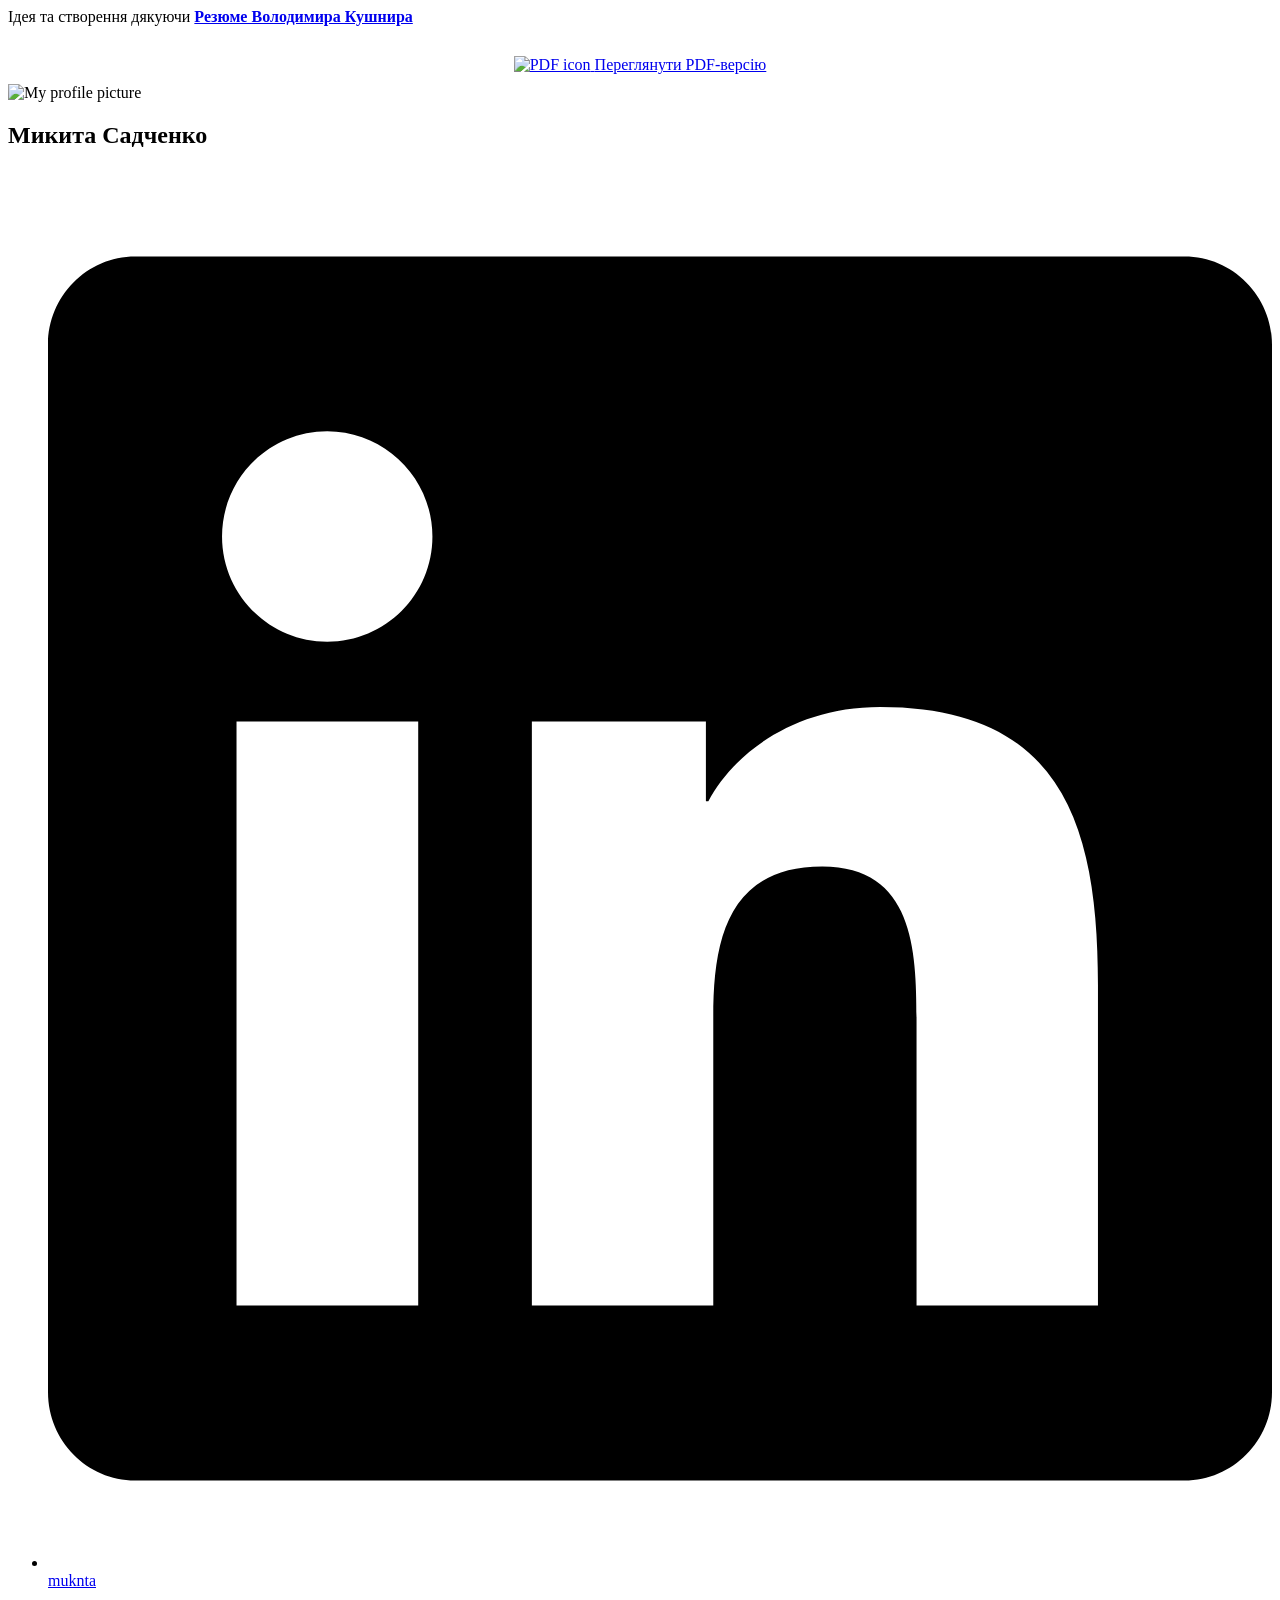
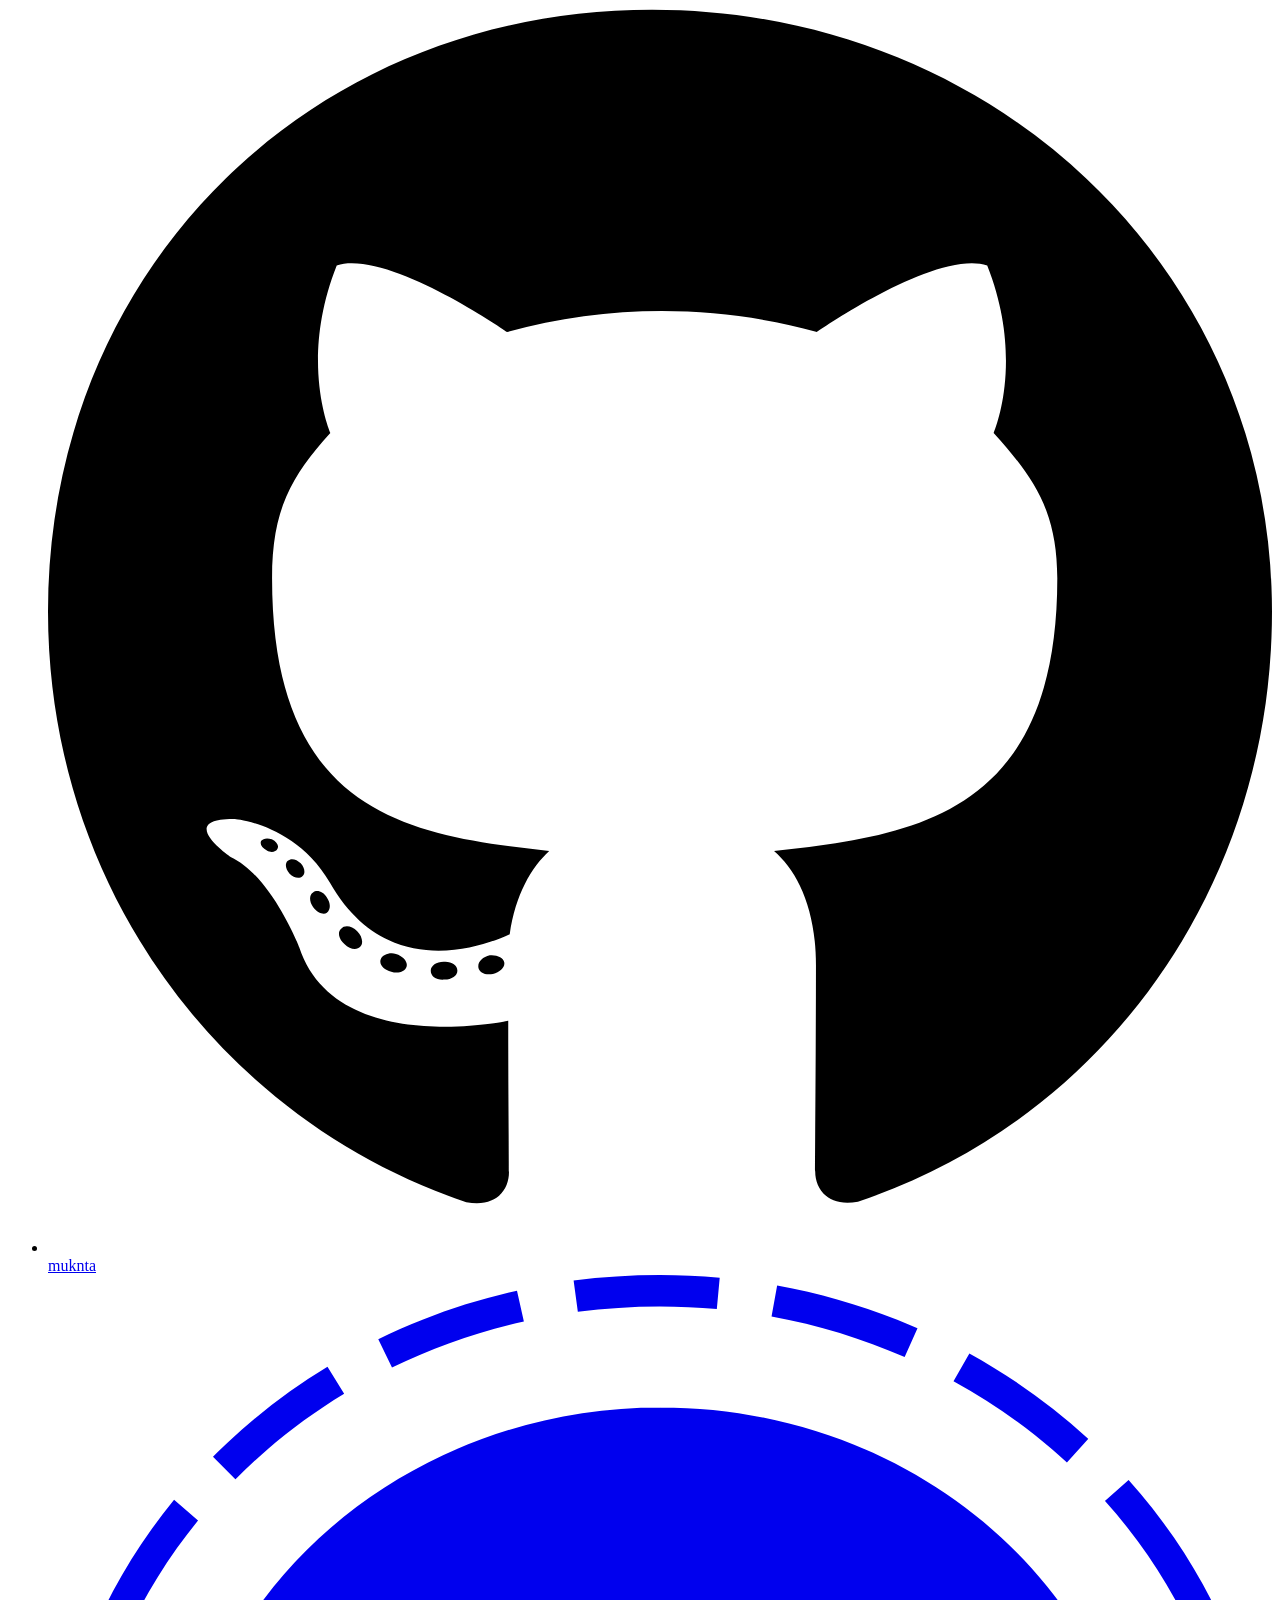
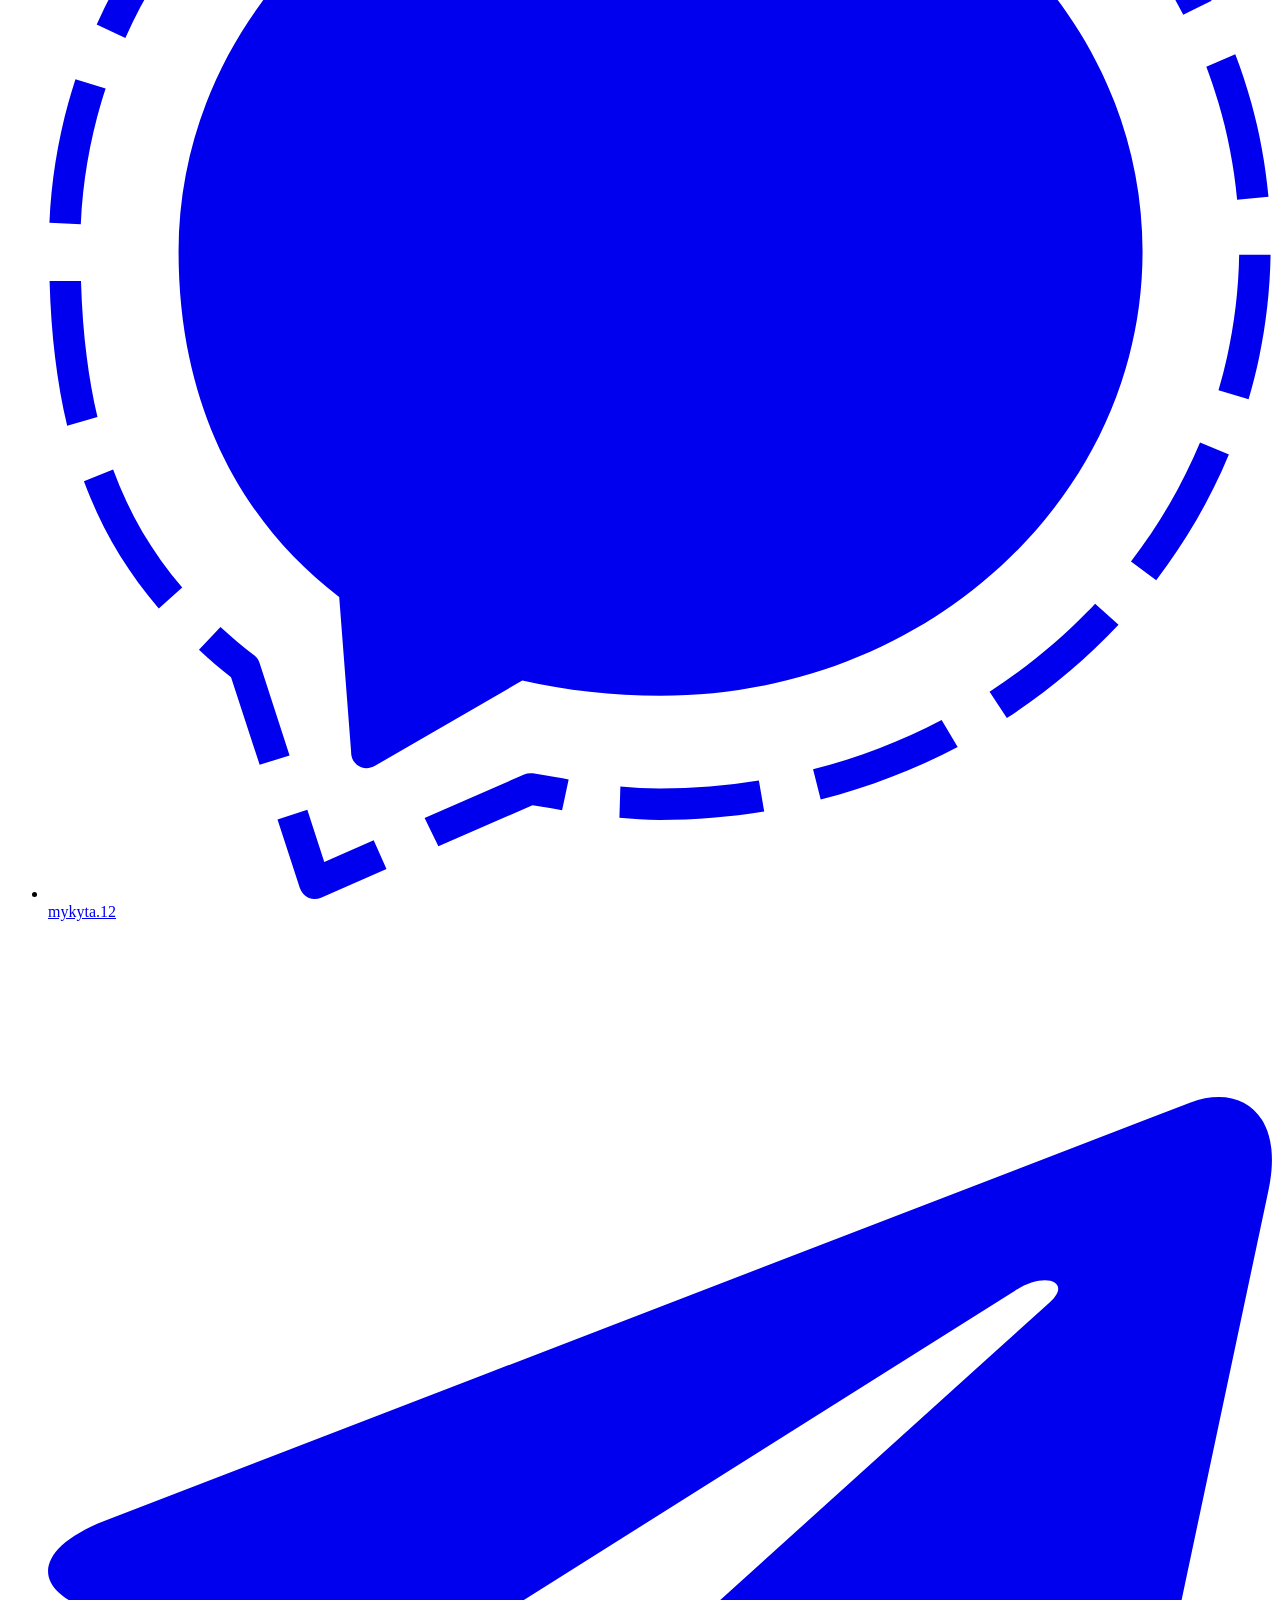
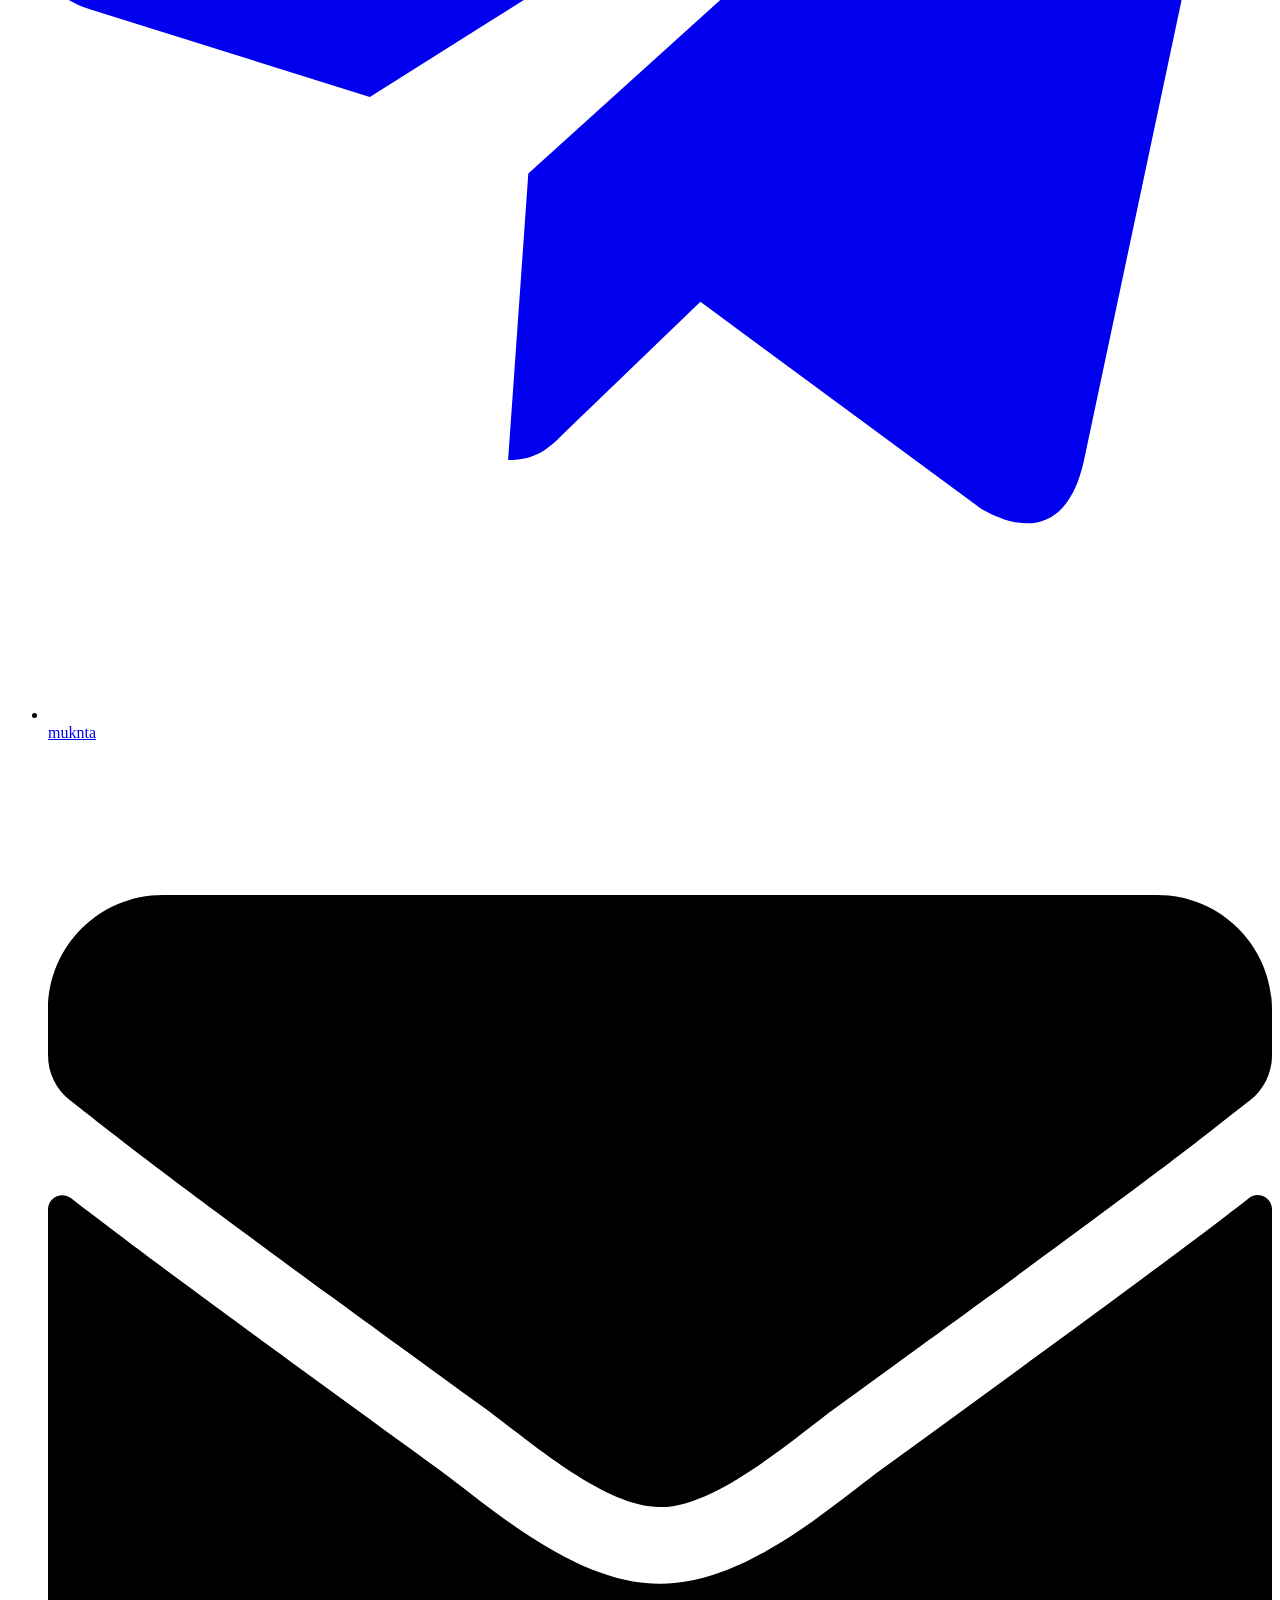
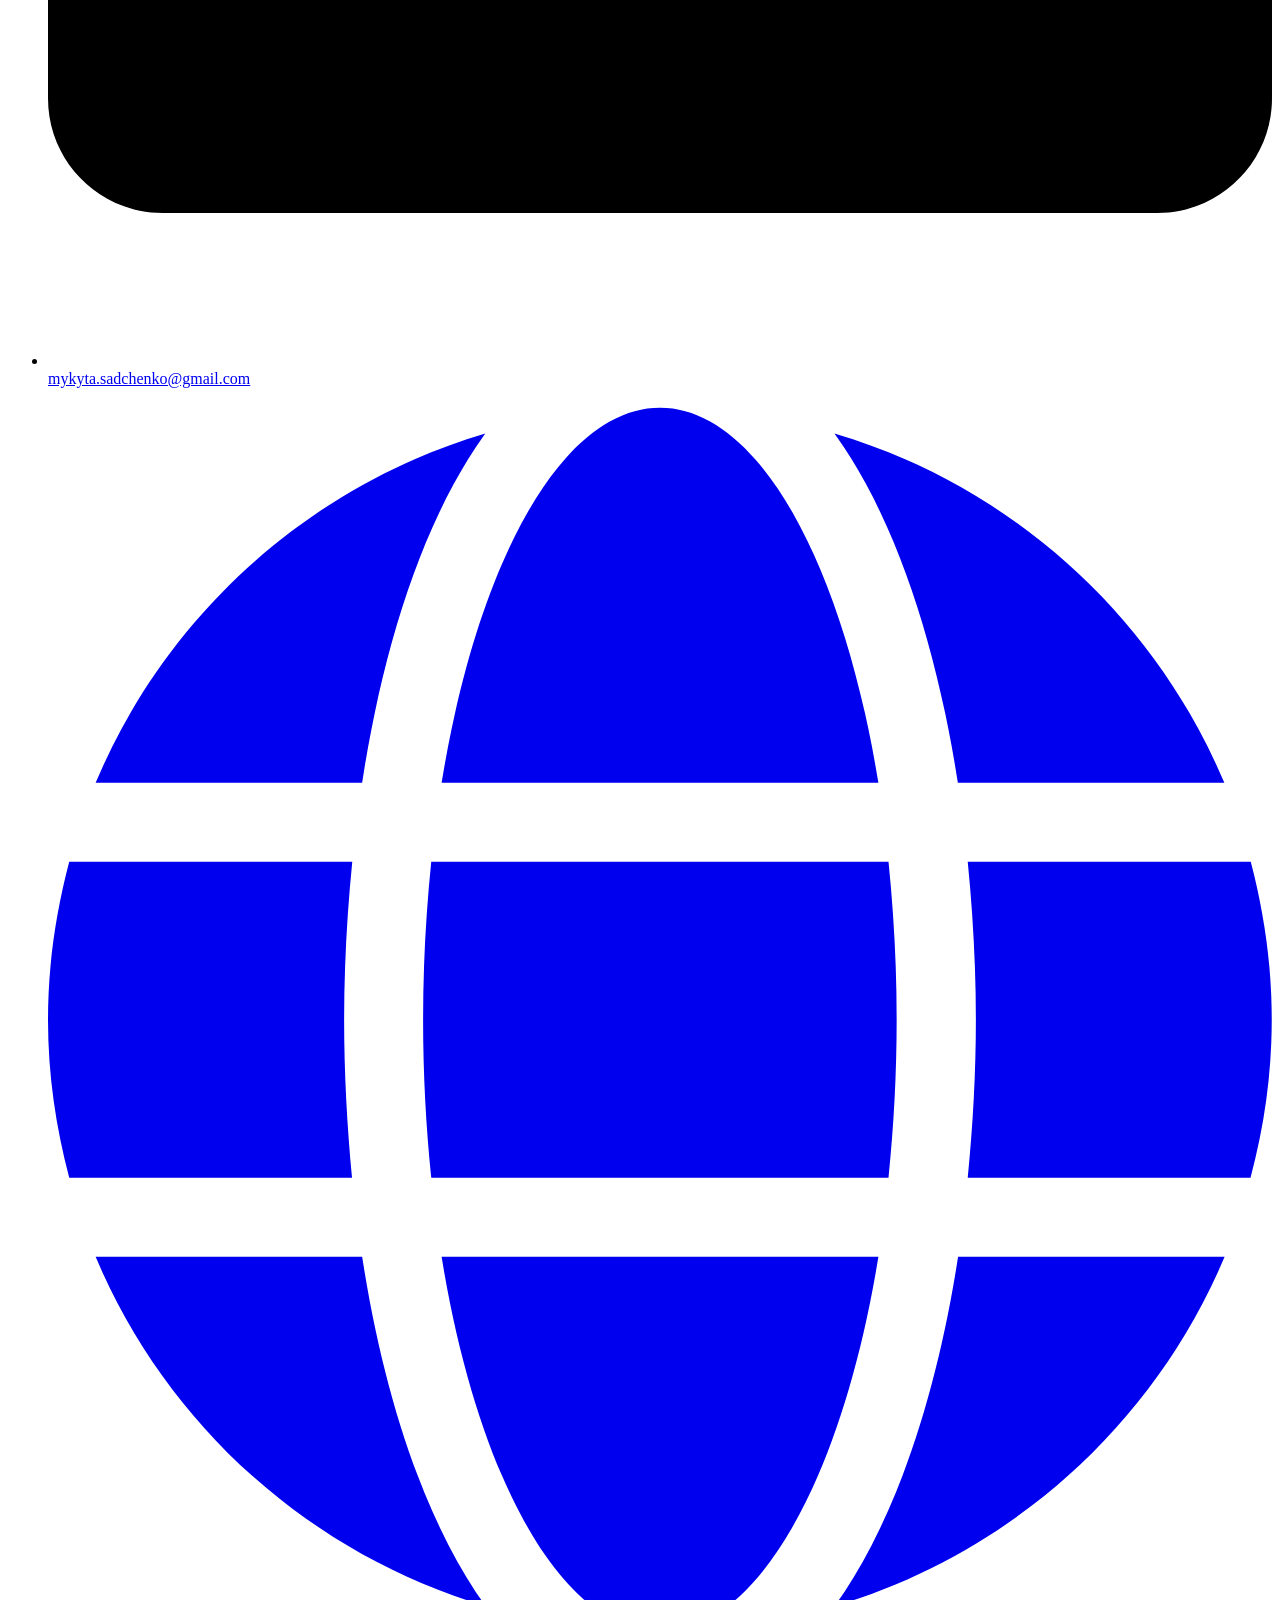
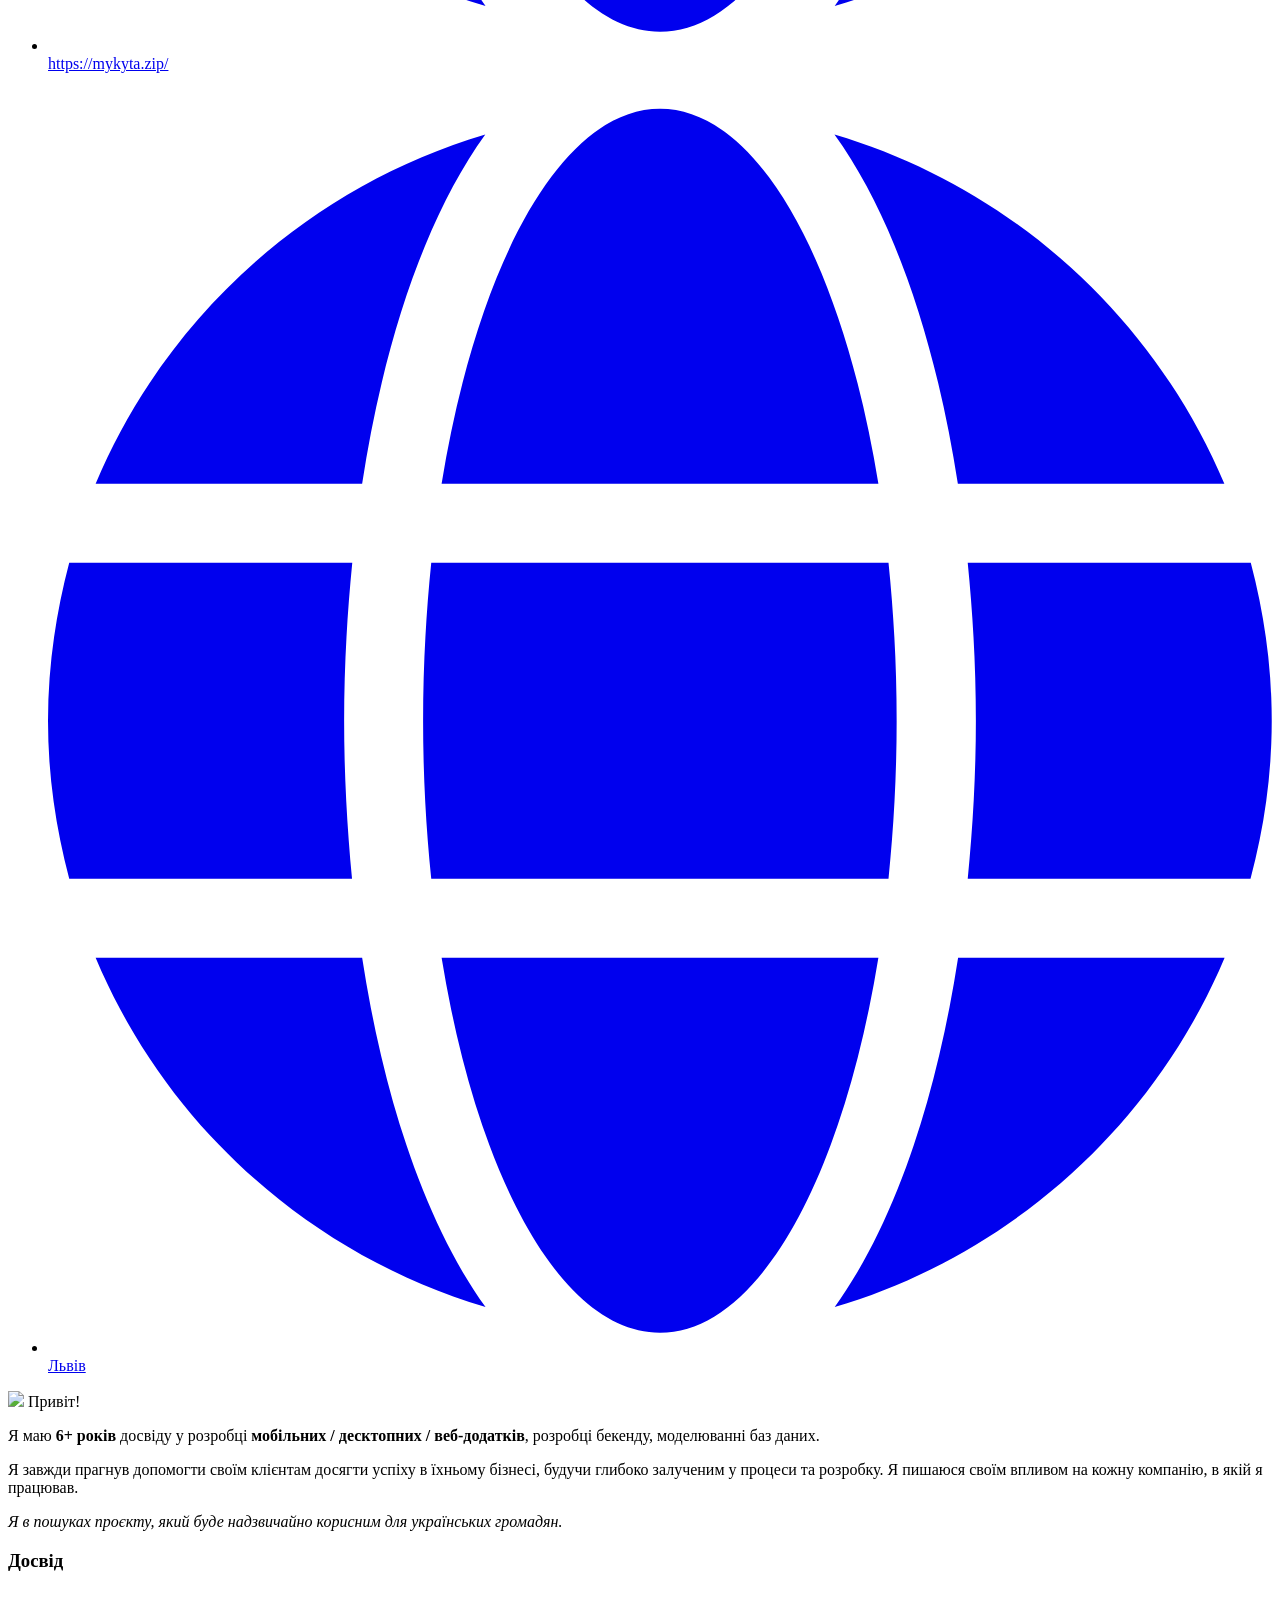
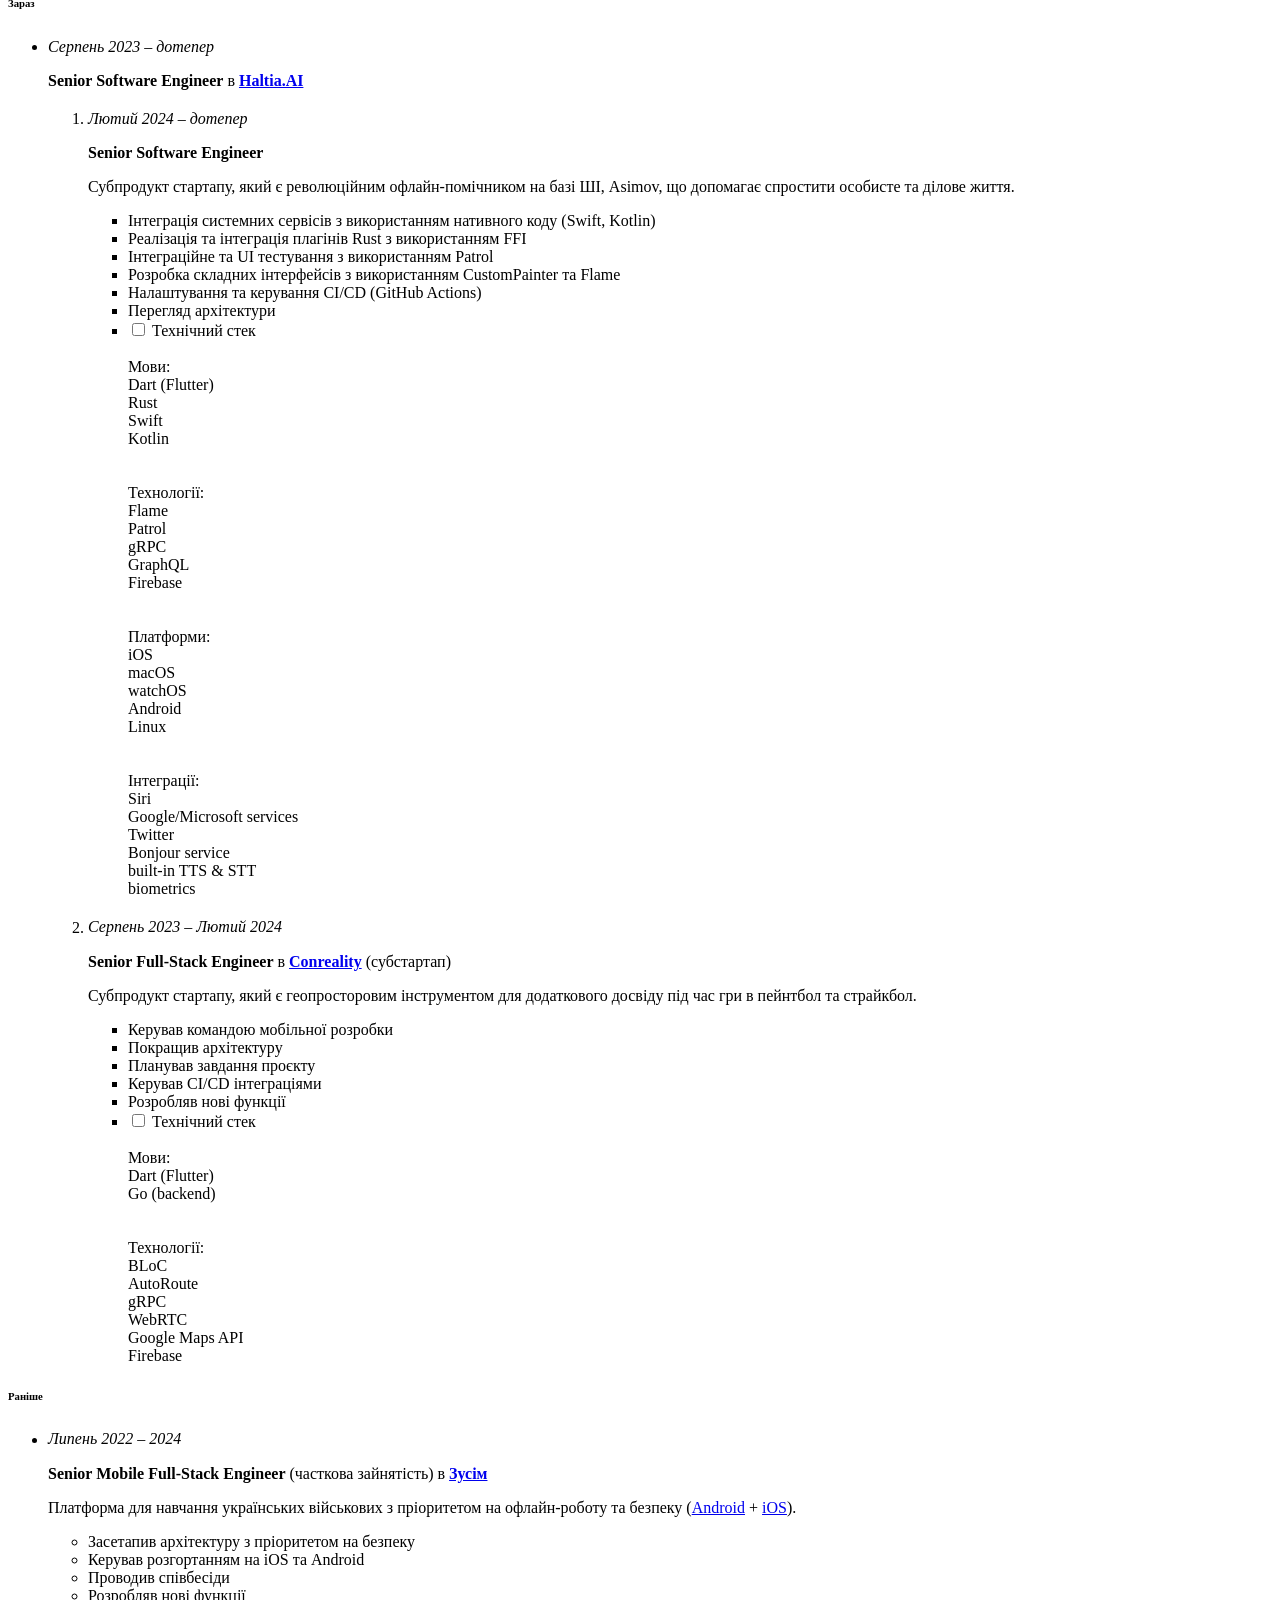
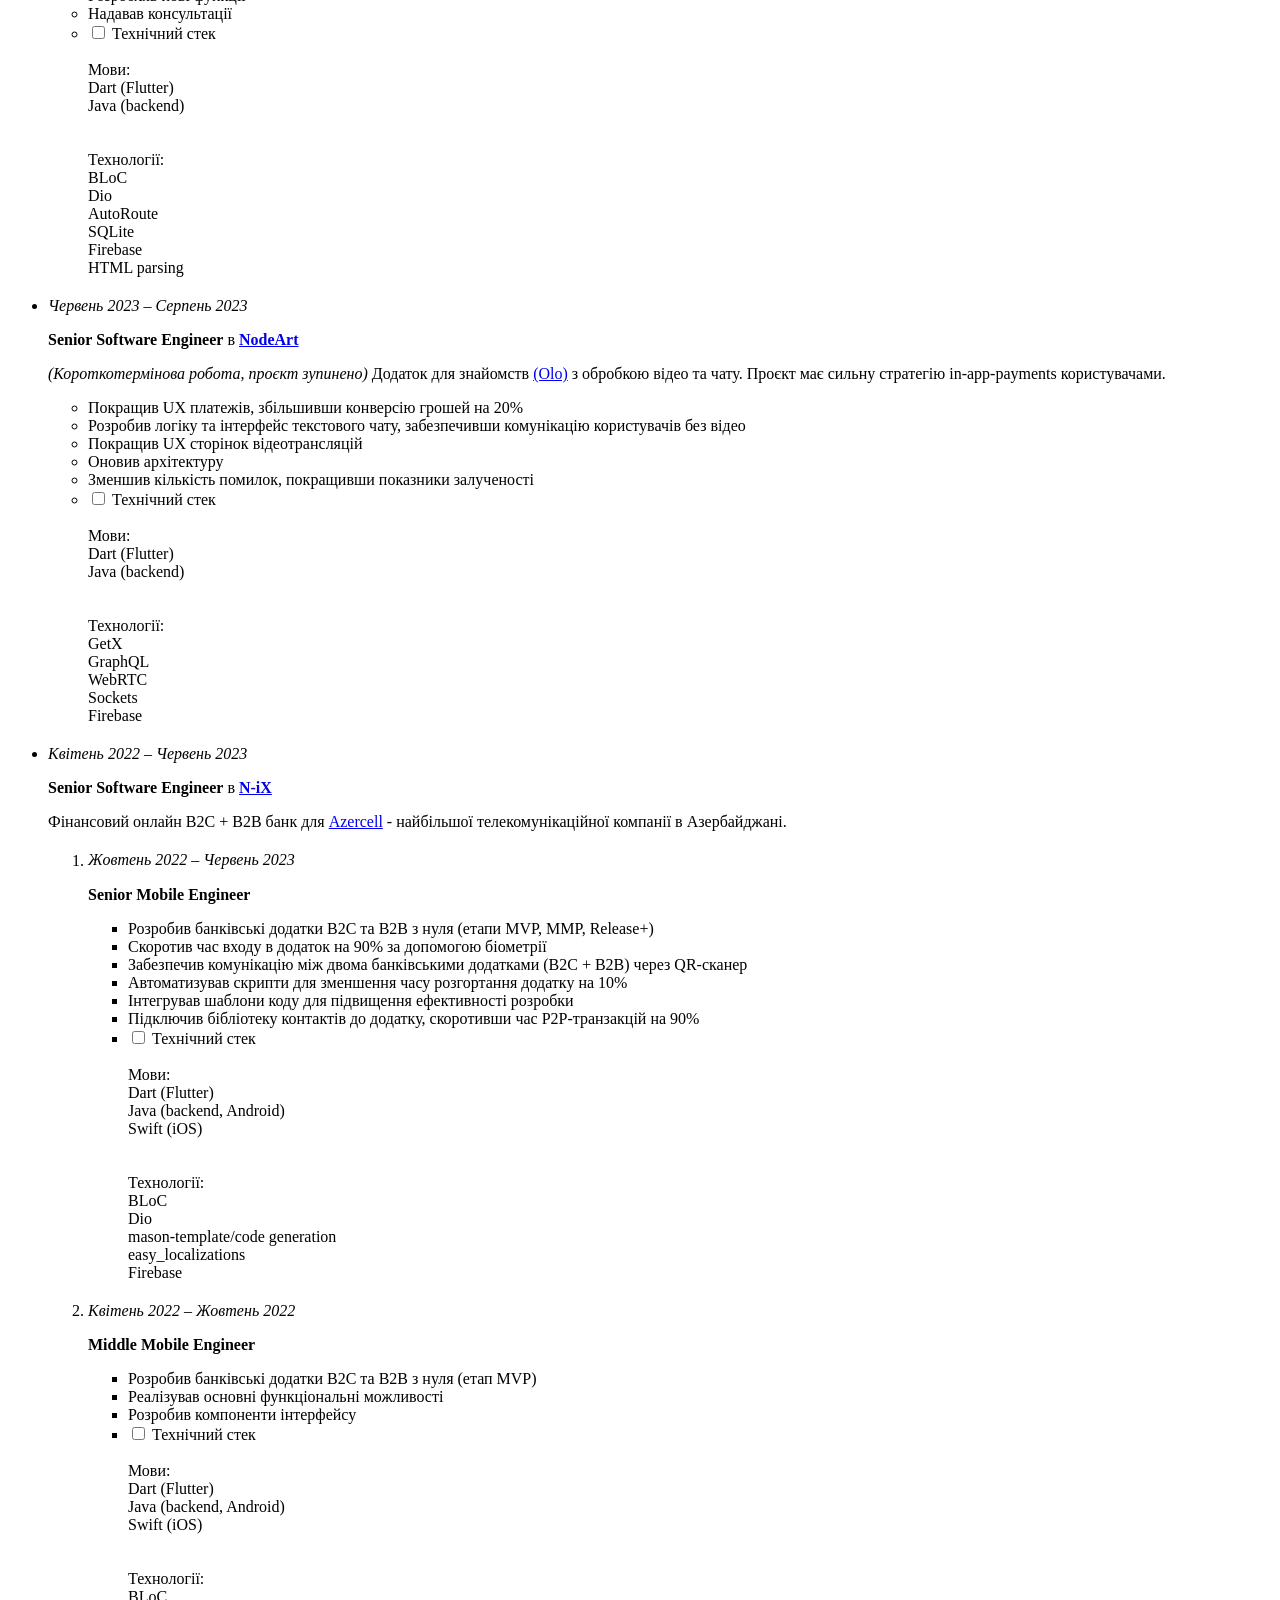
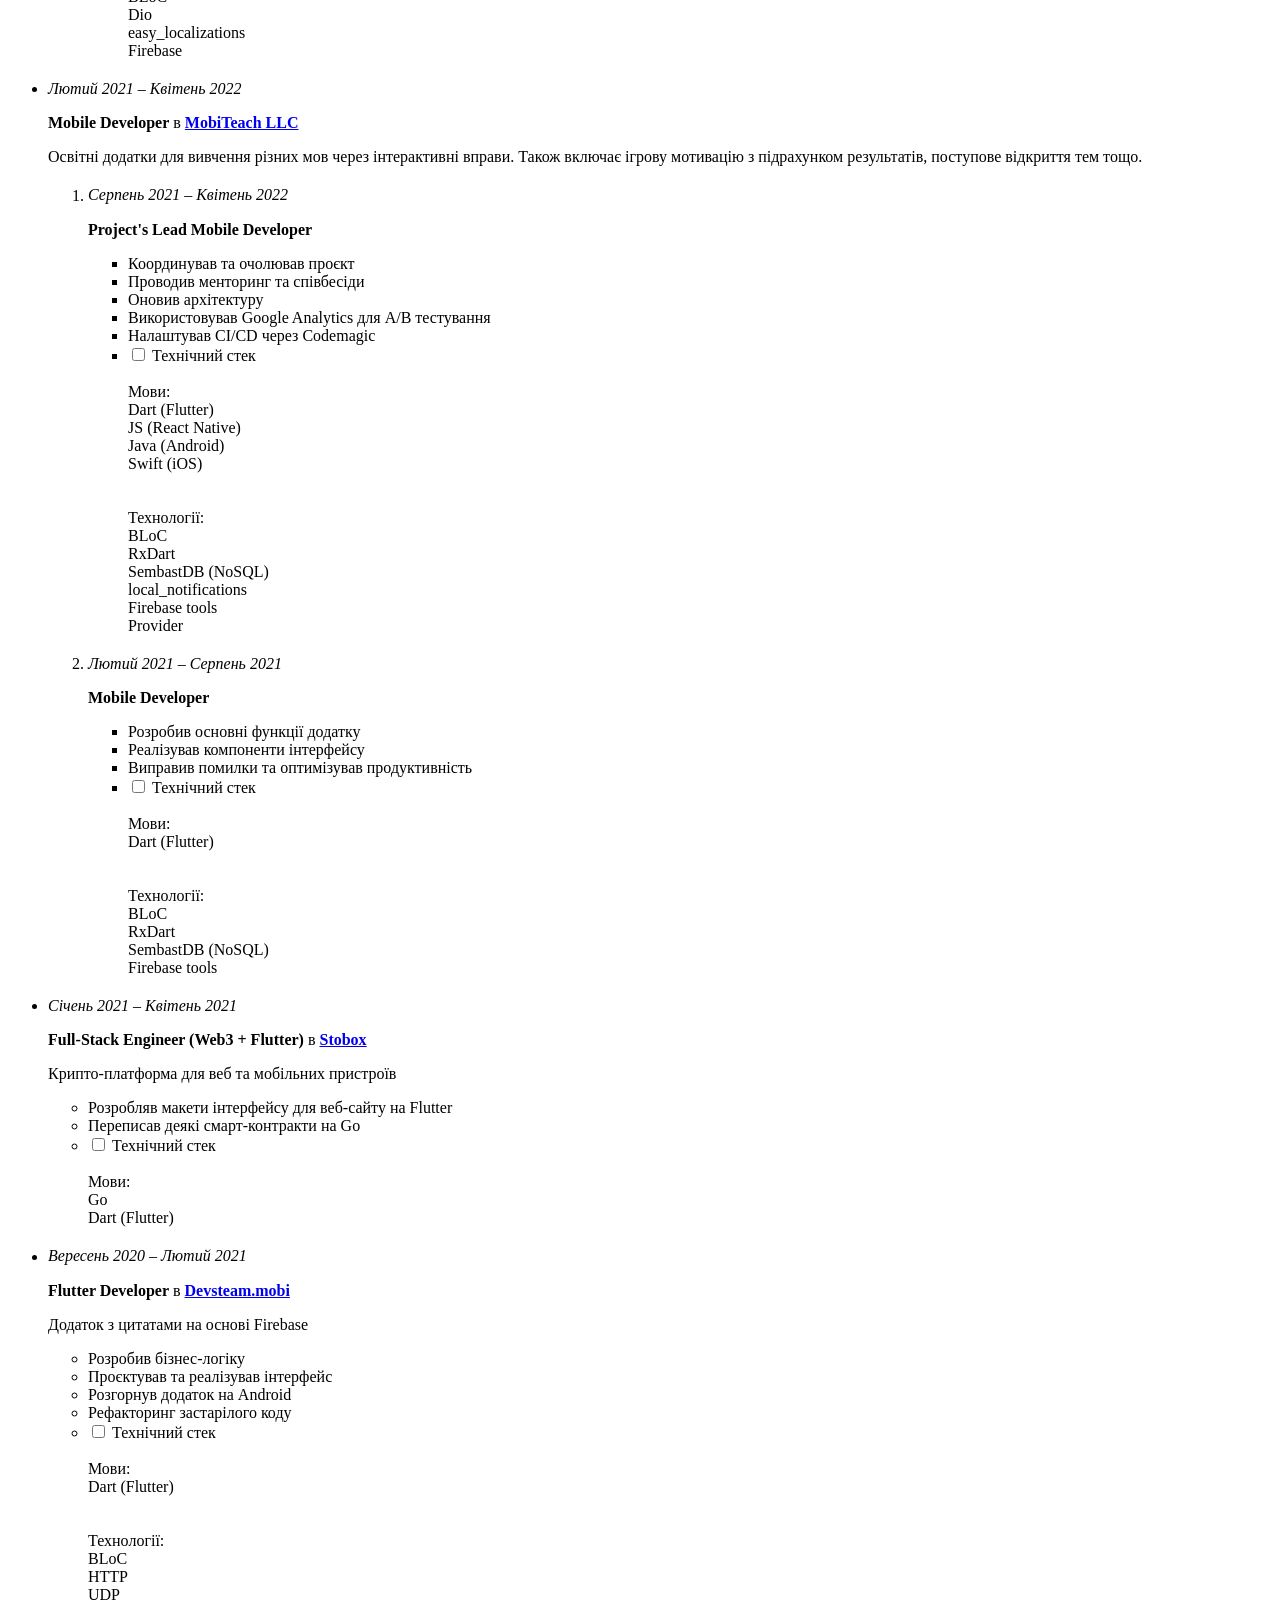
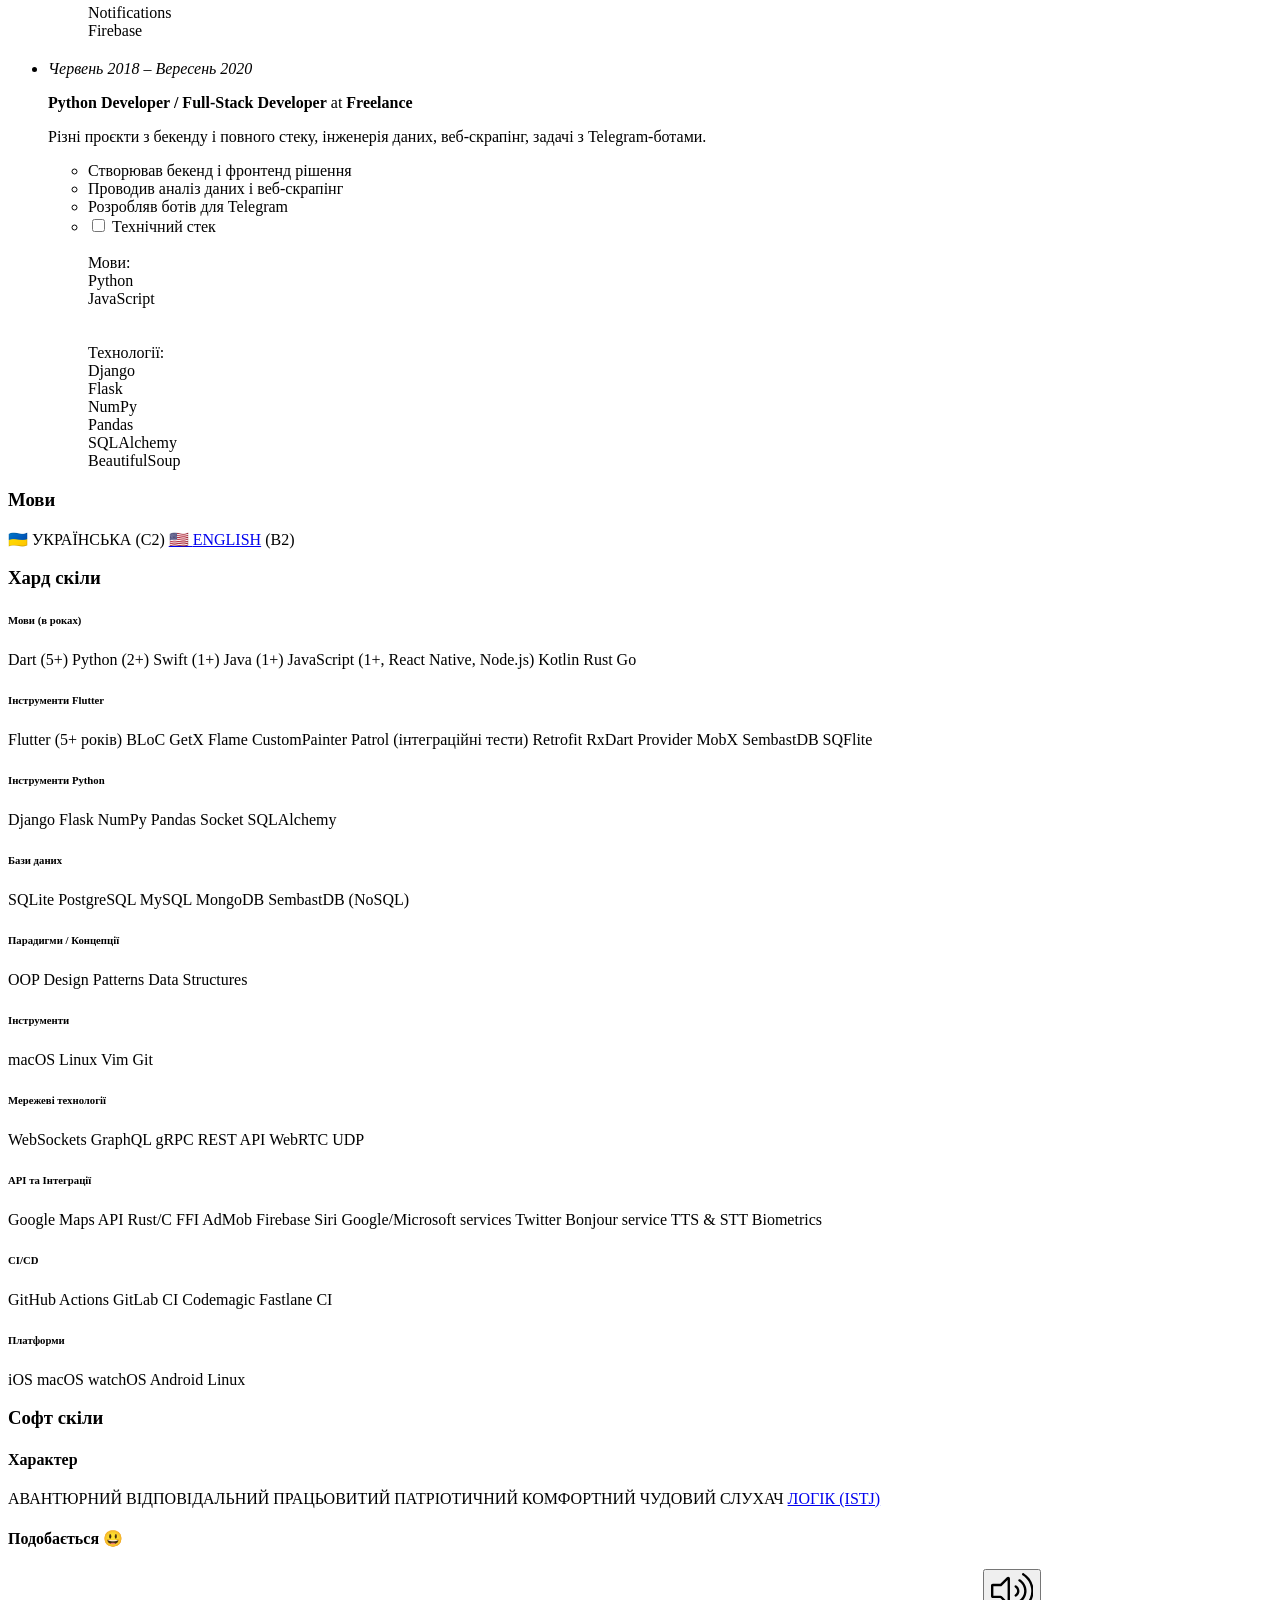
==== uk-ua/index.html @ ecda1fd7 "Update desc" ====
<!doctype html>
<html lang="uk-ua" prefix="og: https://ogp.me/ns#">

<head>
    <!-- Google tag (gtag.js) -->
    <script async src="https://www.googletagmanager.com/gtag/js?id=G-6XYE2E8TT3"></script>
    <script>
        window.dataLayer = window.dataLayer || [];
        function gtag() { dataLayer.push(arguments); }
        gtag('js', new Date());

        gtag('config', 'G-6XYE2E8TT3');
    </script>
    <meta charset="utf-8">
    <meta http-equiv="x-ua-compatible" content="ie=edge">
    <meta name="description" content="Сайт Микитки">
    <meta name="google-site-verification" content="JSXHc5R4b0LTgmCgl1pO59m6T8NOPE4p3oEkQdx-cB8">
    <meta name="google" content="nositelinkssearchbox">
    <meta name="google" content="notranslate">
    <meta name="googlebot" content="index,follow">
    <meta name="robots" content="index,follow">
    <meta name="subject" content="Резюме">
    <meta name="twitter:card" content="summary_large_image">
    <meta name="viewport" content="width=device-width, initial-scale=1">
    <meta name="theme-color" content="white">
    <meta property="og:description" content="&mdash; Я досвідчений розробник з більш ніж 6-річним
        досвідом у розробці мобільних / десктопних / веб-додатків, розробці бекенду,
        моделюванні баз даних.
        Я завжди прагнув допомогти своїм клієнтам досягти успіху в їхньому бізнесі,
        будучи глибоко залученим у процеси та розробку. Я пишаюся своїм впливом
        на кожну компанію, в якій я працював.
        Я шукаю проєкт, який буде надзвичайно корисним для українських
    громадян.">
    <meta property="og:image:alt" content="Screenshot of the homepage">
    <meta property="og:image:height" content="1800">
    <meta property="og:image:type" content="image/png">
    <meta property="og:image:width" content="2880">
    <meta property="og:image" content="https://mykyta.zip/assets/images/og-image.en_US.png">
    <meta property="og:locale" content="en_US">
    <meta property="og:title" content="Микита Садченко &mdash; Резюме">
    <meta property="og:type" content="website">
    <meta property="og:url" content="https://mykyta.zip/">
    <base href="https://mykyta.zip/">
    <title>Микита Садченко &mdash; Резюме</title>
    <link rel="icon" type="image/x-icon" href="./favicon.ico">
    <link rel="icon" type="image/png" sizes="192x192" href="./assets/images/favicon-192x192.png">
    <link rel="icon" type="image/png" sizes="512x512" href="./assets/images/favicon-512x512.png">
    <link rel="apple-touch-icon" href="./assets/images/apple-touch-icon.png">
    <link rel="manifest" href="./manifest.json">
    <link rel="me" href="mailto:mykyta.sadchenko@gmail.com">
    <link rel="stylesheet" href="./assets/stylesheets/base.css">
    <style>
        #office-popup {
            position: fixed;
            top: 50%;
            left: 50%;
            transform: translate(-50%, -50%);
            background: white;
            border: 2px solid #ccc;
            border-radius: 8px;
            padding: 20px;
            z-index: 1000;
            max-width: 500px;
            width: 90%;
            display: none;
            box-shadow: 0 4px 8px rgba(0, 0, 0, 0.2);
        }

        #office-popup img {
            max-width: 100%;
            display: block;
            margin: 20px auto 10px;
        }

        #office-popup-close {
            float: right;
            cursor: pointer;
            font-weight: bold;
            color: #666;
            text-decoration: underline;
        }

        #office-overlay {
            position: fixed;
            top: 0;
            left: 0;
            width: 100%;
            height: 100%;
            background: rgba(0, 0, 0, 0.5);
            z-index: 999;
            display: none;
        }

        .office-clickable {
            cursor: pointer;
            text-decoration: underline;
            color: inherit;
        }
    </style>
</head>

<body>
    <div id="office-overlay"
        onclick="this.style.display = 'none'; document.getElementById('office-popup').style.display = 'none';"></div>
    <div id="office-popup">
        <span id="office-popup-close"
            onclick="document.getElementById('office-popup').style.display = 'none'; document.getElementById('office-overlay').style.display = 'none';">Close</span>
        <img src="https://media2.giphy.com/media/v1.Y2lkPTc5MGI3NjExZjhnZzIzanMzZzBrOHNobzJkdXYwNTlmdm9xc2NwZ2V0Y2p3NzZrYiZlcD12MV9pbnRlcm5hbF9naWZfYnlfaWQmY3Q9Zw/5wWf7H89PisM6An8UAU/giphy.gif"
            alt="Office reaction GIF">
    </div>

    <header>
        <div class="credits">
            Ідея та створення дякуючи <a href="https://volodymyrkushnir.dev/" rel="external"><strong>Резюме
                    Володимира Кушнира</strong></a>
        </div>
    </header>
    <main>
        <article>
            <div class="pdf-download" style="margin-top: 20px; background: transparent; padding: 10px; text-align: center;">
                <a href="https://drive.google.com/file/d/19jUSZthJ3b1c-u6WH4NGKmXvuLABJI_q/view" rel="external" target="_blank">
                    <img src="./assets/images/pdf.svg" alt="PDF icon" width="24" height="24">
                    <span>Переглянути PDF-версію</span>
                </a>
            </div>
            <div class="page" style="border-color: midnightblue;">
                <div class="stackable grid">
                    <div class="row">
                        <div class="four wide center aligned column">
                            <div class="avatar-wrapper">
                                <img class="avatar" src="./assets/images/mykyta.sadchenko.jpg" alt="My profile picture"
                                    aria-label="My profile picture">
                            </div>
                        </div>
                        <div class="twelve wide column">
                            <div class="stackable grid">
                                <div class="sixteen wide column">
                                    <h1 class="name">Микита Садченко</h1>
                                    <ul class="contacts">
                                        <li>
                                            <a href="https://linkedin.com/in/muknta" rel="author" class="linkedin" target="_blank">
                                                <svg class="icon" xmlns="http://www.w3.org/2000/svg"
                                                    viewBox="0 0 448 512">
                                                    <path
                                                        d="M416 32H31.9C14.3 32 0 46.5 0 64.3v383.4C0 465.5 14.3 480 31.9 480H416c17.6 0 32-14.5 32-32.3V64.3c0-17.8-14.4-32.3-32-32.3zM135.4 416H69V202.2h66.5V416zm-33.2-243c-21.3 0-38.5-17.3-38.5-38.5S80.9 96 102.2 96c21.2 0 38.5 17.3 38.5 38.5 0 21.3-17.2 38.5-38.5 38.5zm282.1 243h-66.4V312c0-24.8-.5-56.7-34.5-56.7-34.6 0-39.9 27-39.9 54.9V416h-66.4V202.2h63.7v29.2h.9c8.9-16.8 30.6-34.5 62.9-34.5 67.2 0 79.7 44.3 79.7 101.9V416z" />
                                                </svg>
                                                <span>muknta</span>
                                            </a>
                                        </li>
                                        <li>
                                            <a href="https://github.com/muknta" rel="author" class="github" target="_blank">
                                                <svg class="icon" xmlns="http://www.w3.org/2000/svg"
                                                    viewBox="0 0 496 512">
                                                    <path
                                                        d="M165.9 397.4c0 2-2.3 3.6-5.2 3.6-3.3.3-5.6-1.3-5.6-3.6 0-2 2.3-3.6 5.2-3.6 3-.3 5.6 1.3 5.6 3.6zm-31.1-4.5c-.7 2 1.3 4.3 4.3 4.9 2.6 1 5.6 0 6.2-2s-1.3-4.3-4.3-5.2c-2.6-.7-5.5.3-6.2 2.3zm44.2-1.7c-2.9.7-4.9 2.6-4.6 4.9.3 2 2.9 3.3 5.9 2.6 2.9-.7 4.9-2.6 4.6-4.6-.3-1.9-3-3.2-5.9-2.9zM244.8 8C106.1 8 0 113.3 0 252c0 110.9 69.8 205.8 169.5 239.2 12.8 2.3 17.3-5.6 17.3-12.1 0-6.2-.3-40.4-.3-61.4 0 0-70 15-84.7-29.8 0 0-11.4-29.1-27.8-36.6 0 0-22.9-15.7 1.6-15.4 0 0 24.9 2 38.6 25.8 21.9 38.6 58.6 27.5 72.9 20.9 2.3-16 8.8-27.1 16-33.7-55.9-6.2-112.3-14.3-112.3-110.5 0-27.5 7.6-41.3 23.6-58.9-2.6-6.5-11.1-33.3 2.6-67.9 20.9-6.5 69 27 69 27 20-5.6 41.5-8.5 62.8-8.5s42.8 2.9 62.8 8.5c0 0 48.1-33.6 69-27 13.7 34.7 5.2 61.4 2.6 67.9 16 17.7 25.8 31.5 25.8 58.9 0 96.5-58.9 104.2-114.8 110.5 9.2 7.9 17 22.9 17 46.4 0 33.7-.3 75.4-.3 83.6 0 6.5 4.6 14.4 17.3 12.1C428.2 457.8 496 362.9 496 252 496 113.3 383.5 8 244.8 8zM97.2 352.9c-1.3 1-1 3.3.7 5.2 1.6 1.6 3.9 2.3 5.2 1 1.3-1 1-3.3-.7-5.2-1.6-1.6-3.9-2.3-5.2-1zm-10.8-8.1c-.7 1.3.3 2.9 2.3 3.9 1.6 1 3.6.7 4.3-.7.7-1.3-.3-2.9-2.3-3.9-2-.6-3.6-.3-4.3.7zm32.4 35.6c-1.6 1.3-1 4.3 1.3 6.2 2.3 2.3 5.2 2.6 6.5 1 1.3-1.3.7-4.3-1.3-6.2-2.2-2.3-5.2-2.6-6.5-1zm-11.4-14.7c-1.6 1-1.6 3.6 0 5.9 1.6 2.3 4.3 3.3 5.6 2.3 1.6-1.3 1.6-3.9 0-6.2-1.4-2.3-4-3.3-5.6-2z" />
                                                </svg>
                                                <span>muknta</span>
                                            </a>
                                        </li>
                                        <li>
                                            <a href="https://signal.me/#eu/pd9KxZyEgvWWpWDcIQYAi_otgIeCajqfW2YZtcNvlPeAR-9ScEVD2pipQBKGIqsi"
                                                rel="author" class="signal" target="_blank">
                                                <svg class="icon" xmlns="http://www.w3.org/2000/svg"
                                                    viewBox="0 0 24 24">
                                                    <path fill="currentColor"
                                                        d="M12.012 2.598c-5.22 0-9.452 3.9-9.452 8.709 0 3.016 1.219 5.301 3.155 6.774H5.71l.234 3.042v.004c0 .017 0 .031.004.046v.006c.024.144.15.255.301.255.053 0 .1-.015.144-.035l.011-.008L9.3 19.717c.854.196 1.767.299 2.71.299 5.22 0 9.452-3.899 9.452-8.71 0-4.81-4.233-8.709-9.454-8.709l.004.001zM10.39.72c.525-.065 1.061-.104 1.605-.104.38 0 .75.02 1.119.052l.057-.614C12.781.019 12.392 0 11.997 0c-.57 0-1.135.036-1.691.109l.083.612.001-.001zm3.797.094c.915.165 1.785.436 2.61.795l.252-.567c-.132-.056-.263-.112-.397-.165-.762-.3-1.551-.524-2.355-.671l-.11.608zm9.169 10.556c-.015.915-.155 1.806-.405 2.655l.59.175c.267-.903.416-1.854.431-2.831l-.616.001zM6.745 1.814c.811-.389 1.678-.698 2.586-.902L9.196.308c-.631.141-1.251.329-1.853.569-.297.117-.586.245-.867.381l.269.556zm13.65 1.399c-.706-.649-1.485-1.207-2.329-1.673l-.311.541c.811.445 1.561.981 2.224 1.596l.416-.462v-.002zm-5.244 18.838c.945-.24 1.845-.591 2.686-1.03l-.315-.533c-.786.413-1.631.738-2.521.967l.15.596zM3.677 4.005c.63-.638 1.347-1.2 2.13-1.675l-.327-.529c-.698.422-1.35.914-1.945 1.473-.102.094-.2.191-.3.289l.439.441.003.001zm19.48 11.28l-.568-.236c-.349.833-.803 1.614-1.354 2.332l.495.369c.577-.758 1.061-1.586 1.424-2.465h.003zM20.726 4.433c.606.675 1.122 1.425 1.534 2.228l.555-.275c-.435-.852-.979-1.645-1.627-2.366l-.465.413h.003zm2.554 3.003l-.568.244c.313.828.521 1.703.604 2.61l.615-.061c-.088-.956-.305-1.892-.651-2.793zM6.386 22.849l-.969.425-.332-1.025-.585.19.438 1.347c.029.083.09.151.167.188.041.017.083.026.126.026s.084-.009.123-.026l1.283-.563-.251-.562zm3.823-1.193c-.078-.016-.157-.027-.237-.041l-.465-.079c-.061-.009-.12 0-.172.023l-1.951.853.271.554 1.845-.803c.125.021.25.041.371.059.068.017.139.026.209.038l.129-.604zm3.728.02c-.633.104-1.281.156-1.942.156-.273 0-.525-.015-.772-.038l-.019.615c.251.024.511.04.791.04.698 0 1.383-.058 2.048-.166l-.104-.606-.002-.001zM1.517 7.116c.37-.825.852-1.598 1.425-2.302l-.47-.407c-.61.745-1.116 1.557-1.508 2.427l-.01.021.563.261zM20.532 18.21c-.612.651-1.31 1.229-2.07 1.728l.339.515c.806-.524 1.541-1.14 2.19-1.829l-.459-.414zM.97 14.551c-.188-.796-.293-1.676-.323-2.671H.031c.03 1.071.145 2.005.345 2.843l.594-.172zM.538 7.925c-.297.91-.468 1.853-.51 2.813l.615.03c.042-.923.209-1.816.487-2.662l-.592-.181zm4.199 13.26l-.59-1.815c-.02-.06-.056-.109-.105-.147-.232-.182-.449-.366-.66-.558l-.422.446c.194.184.408.362.629.541l.561 1.717.587-.184zm-2.105-3.292c-.591-.691-1.037-1.449-1.355-2.315l-.573.229c.041.107.083.216.126.322.33.796.771 1.509 1.342 2.175l.46-.411z" />
                                                </svg>
                                                <span>mykyta.12</span>
                                            </a>
                                        </li>
                                        <li>
                                            <a href="https://t.me/muknta" rel="author" class="telegram" target="_blank">
                                                <svg class="icon" xmlns="http://www.w3.org/2000/svg"
                                                    viewBox="0 0 448 512">
                                                    <path fill="currentColor"
                                                        d="M446.7 98.6l-67.6 318.8c-5.1 22.5-18.4 28.1-37.3 17.5l-103-75.9-49.7 47.8c-5.5 5.5-10.1 10.1-20.7 10.1l7.4-104.9 190.9-172.5c8.3-7.4-1.8-11.5-12.9-4.1L117.8 284 16.2 252.2c-22.1-6.9-22.5-22.1 4.6-32.7L418.2 66.4c18.4-6.9 34.5 4.1 28.5 32.2z">
                                                    </path>
                                                </svg>
                                                <span>muknta</span>
                                            </a>
                                        </li>
                                        <li>
                                            <a href="mailto:mykyta.sadchenko@gmail.com" rel="author" class="mail" target="_blank">
                                                <svg class="icon" xmlns="http://www.w3.org/2000/svg"
                                                    viewBox="0 0 512 512">
                                                    <path
                                                        d="M502.3 190.8c3.9-3.1 9.7-.2 9.7 4.7V400c0 26.5-21.5 48-48 48H48c-26.5 0-48-21.5-48-48V195.6c0-5 5.7-7.8 9.7-4.7 22.4 17.4 52.1 39.5 154.1 113.6 21.1 15.4 56.7 47.8 92.2 47.6 35.7.3 72-32.8 92.3-47.6 102-74.1 131.6-96.3 154-113.7zM256 320c23.2.4 56.6-29.2 73.4-41.4 132.7-96.3 142.8-104.7 173.4-128.7 5.8-4.5 9.2-11.5 9.2-18.9v-19c0-26.5-21.5-48-48-48H48C21.5 64 0 85.5 0 112v19c0 7.4 3.4 14.3 9.2 18.9 30.6 23.9 40.7 32.4 173.4 128.7 16.8 12.2 50.2 41.8 73.4 41.4z">
                                                    </path>
                                                </svg>
                                                <span>mykyta.sadchenko@gmail.com</span>
                                            </a>
                                        </li>
                                        <li>
                                            <a href="https://mykyta.zip/" rel="author" class="website">
                                                <svg class="icon" xmlns="http://www.w3.org/2000/svg"
                                                    viewBox="0 0 496 512">
                                                    <path fill="currentColor"
                                                        d="M336.5 160C322 70.7 287.8 8 248 8s-74 62.7-88.5 152h177zM152 256c0 22.2 1.2 43.5 3.3 64h185.3c2.1-20.5 3.3-41.8 3.3-64s-1.2-43.5-3.3-64H155.3c-2.1 20.5-3.3 41.8-3.3 64zm324.7-96c-28.6-67.9-86.5-120.4-158-141.6 24.4 33.8 41.2 84.7 50 141.6h108zM177.2 18.4C105.8 39.6 47.8 92.1 19.3 160h108c8.7-56.9 25.5-107.8 49.9-141.6zM487.4 192H372.7c2.1 21 3.3 42.5 3.3 64s-1.2 43-3.3 64h114.6c5.5-20.5 8.6-41.8 8.6-64s-3.1-43.5-8.5-64zM120 256c0-21.5 1.2-43 3.3-64H8.6C3.2 212.5 0 233.8 0 256s3.2 43.5 8.6 64h114.6c-2-21-3.2-42.5-3.2-64zm39.5 96c14.5 89.3 48.7 152 88.5 152s74-62.7 88.5-152h-177zm159.3 141.6c71.4-21.2 129.4-73.7 158-141.6h-108c-8.8 56.9-25.6 107.8-50 141.6zM19.3 352c28.6 67.9 86.5 120.4 158 141.6-24.4-33.8-41.2-84.7-50-141.6h-108z">
                                                    </path>
                                                </svg>
                                                <span>https://mykyta.zip/</span>
                                            </a>
                                        </li>
                                    </ul>
                                    <ul class="contacts">
                                        <li>
                                            <a href="https://www.google.com/maps/place/Lviv,+Lviv+Oblast" rel="author" class="location" target="_blank">
                                                <svg class="icon" xmlns="http://www.w3.org/2000/svg" viewBox="0 0 496 512">
                                                    <path fill="currentColor"
                                                        d="M336.5 160C322 70.7 287.8 8 248 8s-74 62.7-88.5 152h177zM152 256c0 22.2 1.2 43.5 3.3 64h185.3c2.1-20.5 3.3-41.8 3.3-64s-1.2-43.5-3.3-64H155.3c-2.1 20.5-3.3 41.8-3.3 64zm324.7-96c-28.6-67.9-86.5-120.4-158-141.6 24.4 33.8 41.2 84.7 50 141.6h108zM177.2 18.4C105.8 39.6 47.8 92.1 19.3 160h108c8.7-56.9 25.5-107.8 49.9-141.6zM487.4 192H372.7c2.1 21 3.3 42.5 3.3 64s-1.2 43-3.3 64h114.6c5.5-20.5 8.6-41.8 8.6-64s-3.1-43.5-8.5-64zM120 256c0-21.5 1.2-43 3.3-64H8.6C3.2 212.5 0 233.8 0 256s3.2 43.5 8.6 64h114.6c-2-21-3.2-42.5-3.2-64zm39.5 96c14.5 89.3 48.7 152 88.5 152s74-62.7 88.5-152h-177zm159.3 141.6c71.4-21.2 129.4-73.7 158-141.6h-108c-8.8 56.9-25.6 107.8-50 141.6zM19.3 352c28.6 67.9 86.5 120.4 158 141.6-24.4-33.8-41.2-84.7-50-141.6h-108z">
                                                    </path>
                                                </svg>
                                                <span>Львів</span>
                                            </a>
                                        </li>
                                    </ul>
                                </div>
                                <div class="sixteen wide mobile only column">
                                    <div class="divider"></div>
                                </div>
                                <div class="sixteen wide column">
                                    <div><img src="./assets/images/wave.gif" class="wave"> Привіт!</div>
                                    <p>Я маю <strong>6+ років</strong>
                                        досвіду у розробці <strong>мобільних / десктопних / веб-додатків</strong>, розробці бекенду,
                                        моделюванні баз даних.</p>
                                    <p>Я завжди прагнув допомогти своїм клієнтам досягти успіху в їхньому бізнесі,
                                        будучи глибоко залученим у процеси та розробку. Я пишаюся своїм впливом
                                        на кожну компанію, в якій я працював.</p>
                                    <i>Я в пошуках проєкту, який буде надзвичайно корисним для українських
                                        громадян.</i>
                                </div>
                            </div>
                        </div>
                    </div>
                    <div class="row">
                        <div class="sixteen wide column">
                            <div class="fat divider"></div>
                        </div>
                    </div>
                    <div class="row">
                        <div class="ten wide column">
                            <section>
                                <h3>Досвід</h3>
                                <h6>Зараз</h6>
                                <ul class="timeline">
                                    <li class="highlighted">
                                        <p><em>Серпень 2023 – дотепер</em> <sup class="period"></sup></p>
                                        <p><strong>Senior Software Engineer</strong> в <strong><a href="https://haltia.ai" rel="external">Haltia.AI</a></strong>
                                        </p>
                                        <ol class="inverted">
                                            <li>

                                                <p><em>Лютий 2024 – дотепер</em> <sup class="period"></sup></p>
                                                <p><strong>Senior Software Engineer</strong></p>
                                                <p>Субпродукт стартапу, який є революційним офлайн-помічником на базі
                                                    ШІ,
                                                    Asimov, що допомагає спростити особисте та ділове життя.</p>
                                                <ul>
                                                    <li>Інтеграція системних сервісів з використанням нативного коду
                                                        (Swift, Kotlin)
                                                    </li>
                                                    <li>Реалізація та інтеграція плагінів Rust з використанням FFI</li>
                                                    <li>Інтеграційне та UI тестування з використанням Patrol</li>
                                                    <li>Розробка складних інтерфейсів з використанням CustomPainter та
                                                        Flame</li>
                                                    <li>Налаштування та керування CI/CD (GitHub Actions)</li>
                                                    <li>Перегляд архітектури</li>
                                                    <li class="details">
                                                        <input type="checkbox" id="haltia-tech-stack">
                                                        <label for="haltia-tech-stack" class="summary">Технічний
                                                            стек</label>
                                                        <div>
                                                            <br>
                                                            <div>Мови:</div>
                                                            <div class="labels">
                                                                <div class="label">Dart (Flutter)</div>
                                                                <div class="label">Rust</div>
                                                                <div class="label">Swift</div>
                                                                <div class="label">Kotlin</div>
                                                            </div>
                                                            <br>
                                                            <br>
                                                            <div>Технології:</div>
                                                            <div class="labels">
                                                                <div class="label">Flame</div>
                                                                <div class="label">Patrol</div>
                                                                <div class="label">gRPC</div>
                                                                <div class="label">GraphQL</div>
                                                                <div class="label">Firebase</div>
                                                            </div>
                                                            <br>
                                                            <br>
                                                            <div>Платформи:</div>
                                                            <div class="labels">
                                                                <div class="label">iOS</div>
                                                                <div class="label">macOS</div>
                                                                <div class="label">watchOS</div>
                                                                <div class="label">Android</div>
                                                                <div class="label">Linux</div>
                                                            </div>
                                                            <br>
                                                            <br>
                                                            <div>Інтеграції:</div>
                                                            <div class="labels">
                                                                <div class="label">Siri</div>
                                                                <div class="label">Google/Microsoft services</div>
                                                                <div class="label">Twitter</div>
                                                                <div class="label">Bonjour service</div>
                                                                <div class="label">built-in TTS & STT</div>
                                                                <div class="label">biometrics</div>
                                                            </div>
                                                            </div>
                                                            </li>
                                                            </ul>
                                                            </li>
                                                            <li>
                                                <p><em>Серпень 2023 – Лютий 2024</em> <sup class="period"></sup></p>
                                                <p><strong>Senior Full-Stack Engineer</strong> в <strong><a href="https://conreality.com"
                                                            rel="external">Conreality</a></strong>
                                                    (субстартап)</p>
                                                    <p>Субпродукт стартапу, який є геопросторовим інструментом для
                                                        додаткового
                                                        досвіду під час гри в пейнтбол та страйкбол.</p>
                                                    <ul>
                                                    <li>Керував командою мобільної розробки</li>
                                                    <li>Покращив архітектуру</li>
                                                    <li>Планував завдання проєкту</li>
                                                    <li>Керував CI/CD інтеграціями</li>
                                                    <li>Розробляв нові функції</li>
                                                    <li class="details">
                                                        <input type="checkbox" id="conreality-tech-stack">
                                                        <label for="conreality-tech-stack" class="summary">Технічний
                                                            стек</label>
                                                        <div>
                                                            <br>
                                                            <div>Мови:</div>
                                                            <div class="labels">
                                                                <div class="label">Dart (Flutter)</div>
                                                                <div class="label">Go (backend)</div>
                                                            </div>
                                                            <br>
                                                            <br>
                                                            <div>Технології:</div>
                                                            <div class="labels">
                                                                <div class="label">BLoC</div>
                                                                <div class="label">AutoRoute</div>
                                                                <div class="label">gRPC</div>
                                                                <div class="label">WebRTC</div>
                                                                <div class="label">Google Maps API</div>
                                                                <div class="label">Firebase</div>
                                                            </div>
                                                            </div>
                                                            </li>
                                                </ul>
                                            </li>
                                        </ol>
                                    </li>
                                </ul>
                                <h6>Раніше</h6>
                                <ul class="timeline">
                                    <li>
                                        <p><em>Липень 2022 – 2024</em> <sup class="period"></sup></p>
                                        <p><strong>Senior Mobile Full-Stack Engineer</strong> (часткова зайнятість) в <strong><a
                                                    href="https://www.alphalegionua.com/4/" rel="external">Зусім</a></strong>
                                        </p>
                                        <p>Платформа для навчання українських військових з пріоритетом на офлайн-роботу
                                            та безпеку
                                            (<a href="https://play.google.com/store/apps/details?id=zusim.app.zusim&hl=en" rel="external">Android</a> + <a
                                                href="https://apps.apple.com/us/app/%D0%B7%D1%83%D1%81%D1%96%D0%BC/id6448213970" rel="external">iOS</a>).</p>
                                        <ul>
                                            <li>Засетапив архітектуру з пріоритетом на безпеку</li>
                                            <li>Керував розгортанням на iOS та Android</li>
                                            <li>Проводив співбесіди</li>
                                            <li>Розробляв нові функції</li>
                                            <li>Надавав консультації</li>
                                            <li class="details">
                                                <input type="checkbox" id="zusim-tech-stack">
                                                <label for="zusim-tech-stack" class="summary">Технічний стек</label>
                                                <div>
                                                    <br>
                                                    <div>Мови:</div>
                                                    <div class="labels">
                                                        <div class="label">Dart (Flutter)</div>
                                                        <div class="label">Java (backend)</div>
                                                    </div>
                                                    <br>
                                                    <br>
                                                    <div>Технології:</div>
                                                    <div class="labels">
                                                        <div class="label">BLoC</div>
                                                        <div class="label">Dio</div>
                                                        <div class="label">AutoRoute</div>
                                                        <div class="label">SQLite</div>
                                                        <div class="label">Firebase</div>
                                                        <div class="label">HTML parsing</div>
                                                    </div>
                                                </div>
                                            </li>
                                        </ul>
                                    </li>
                                    
                                    <li>
                                        <p><em>Червень 2023 – Серпень 2023</em> <sup class="period"></sup></p>
                                        <p><strong>Senior Software Engineer</strong> в <strong><a href="https://nodeart.io/en"
                                                    rel="external">NodeArt</a></strong>
                                        </p>
                                        <p><em>(Короткотермінова робота, проєкт зупинено)</em> Додаток для знайомств <a href="https://olo.live/"
                                                rel="external">(Olo)</a> з
                                            обробкою відео та чату. Проєкт має
                                            сильну
                                            стратегію
                                            in-app-payments
                                            користувачами.</p>
                                        <ul>
                                            <li>Покращив UX платежів, збільшивши конверсію грошей на 20%</li>
                                            <li>Розробив логіку та інтерфейс текстового чату, забезпечивши комунікацію
                                                користувачів без відео</li>
                                            <li>Покращив UX сторінок відеотрансляцій</li>
                                            <li>Оновив архітектуру</li>
                                            <li>Зменшив кількість помилок, покращивши показники залученості</li>
                                            <li class="details">
                                                <input type="checkbox" id="nodeart-tech-stack">
                                                <label for="nodeart-tech-stack" class="summary">Технічний стек</label>
                                                <div>
                                                    <br>
                                                    <div>Мови:</div>
                                                    <div class="labels">
                                                        <div class="label">Dart (Flutter)</div>
                                                        <div class="label">Java (backend)</div>
                                                    </div>
                                                    <br>
                                                    <br>
                                                    <div>Технології:</div>
                                                    <div class="labels">
                                                        <div class="label">GetX</div>
                                                        <div class="label">GraphQL</div>
                                                        <div class="label">WebRTC</div>
                                                        <div class="label">Sockets</div>
                                                        <div class="label">Firebase</div>
                                                    </div>
                                                    </div>
                                                    </li>
                                                    </ul>
                                                    </li>
                                                    <li>
                                        <p><em>Квітень 2022 – Червень 2023</em> <sup class="period"></sup></p>
                                        <p><strong>Senior Software Engineer</strong> в <strong><a href="https://n-ix.com/" rel="external">N-iX</a></strong>
                                        </p>
                                        <p>Фінансовий онлайн B2C + B2B банк для <a href="https://akart.az/" rel="external">Azercell</a> - найбільшої
                                            телекомунікаційної компанії в
                                            Азербайджані.</p>
                                        <ol class="inverted">
                                            <li>
                                                <p><em>Жовтень 2022 – Червень 2023</em> <sup class="period"></sup></p>
                                                <p><strong>Senior Mobile Engineer</strong></p>
                                                <ul>
                                                    <li>Розробив банківські додатки B2C та B2B з нуля (етапи MVP, MMP,
                                                        Release+)</li>
                                                    <li>Скоротив час входу в додаток на 90% за допомогою біометрії</li>
                                                    <li>Забезпечив комунікацію між двома банківськими додатками (B2C +
                                                        B2B) через QR-сканер</li>
                                                    <li>Автоматизував скрипти для зменшення часу розгортання додатку на
                                                        10%</li>
                                                    <li>Інтегрував шаблони коду для підвищення ефективності розробки
                                                    </li>
                                                    <li>Підключив бібліотеку контактів до додатку, скоротивши час
                                                        P2P-транзакцій на 90%</li>
                                                    <li class="details">
                                                        <input type="checkbox" id="nix-senior-tech-stack">
                                                        <label for="nix-senior-tech-stack" class="summary">Технічний
                                                            стек</label>
                                                        <div>
                                                            <br>
                                                            <div>Мови:</div>
                                                            <div class="labels">
                                                                <div class="label">Dart (Flutter)</div>
                                                                <div class="label">Java (backend, Android)</div>
                                                                <div class="label">Swift (iOS)</div>
                                                            </div>
                                                            <br>
                                                            <br>
                                                            <div>Технології:</div>
                                                            <div class="labels">
                                                                <div class="label">BLoC</div>
                                                                <div class="label">Dio</div>
                                                                <div class="label">mason-template/code generation</div>
                                                                <div class="label">easy_localizations</div>
                                                                <div class="label">Firebase</div>
                                                            </div>
                                                        </div>
                                                    </li>
                                                </ul>
                                                </li>
                                                <li>
                                                <p><em>Квітень 2022 – Жовтень 2022</em> <sup class="period"></sup></p>
                                                <p><strong>Middle Mobile Engineer</strong></p>
                                                <ul>
                                                    <li>Розробив банківські додатки B2C та B2B з нуля (етап MVP)</li>
                                                    <li>Реалізував основні функціональні можливості</li>
                                                    <li>Розробив компоненти інтерфейсу</li>
                                                    <li class="details">
                                                        <input type="checkbox" id="nix-middle-tech-stack">
                                                        <label for="nix-middle-tech-stack" class="summary">Технічний
                                                            стек</label>
                                                        <div>
                                                            <br>
                                                            <div>Мови:</div>
                                                            <div class="labels">
                                                                <div class="label">Dart (Flutter)</div>
                                                                <div class="label">Java (backend, Android)</div>
                                                                <div class="label">Swift (iOS)</div>
                                                            </div>
                                                            <br>
                                                            <br>
                                                            <div>Технології:</div>
                                                            <div class="labels">
                                                                <div class="label">BLoC</div>
                                                                <div class="label">Dio</div>
                                                                <div class="label">easy_localizations</div>
                                                                <div class="label">Firebase</div>
                                                            </div>
                                                        </div>
                                                    </li>
                                                </ul>
                                            </li>
                                        </ol>
                                    </li>
                                    <li>
                                        <p><em>Лютий 2021 – Квітень 2022</em> <sup class="period"></sup></p>
                                        <p><strong>Mobile Developer</strong> в <strong><a href="https://mobiteach.ltd/products/" rel="external">MobiTeach
                                                    LLC</a></strong></p>
                                        <p>Освітні додатки для вивчення різних мов через інтерактивні вправи.
                                            Також включає ігрову
                                            мотивацію з підрахунком результатів, поступове відкриття тем тощо.</p>
                                        <ol class="inverted">
                                            <li>
                                                <p><em>Серпень 2021 – Квітень 2022</em> <sup class="period"></sup></p>
                                                <p><strong>Project's Lead Mobile Developer</strong></p>
                                                <ul>
                                                    <li>Координував та очолював проєкт</li>
                                                    <li>Проводив менторинг та співбесіди</li>
                                                    <li>Оновив архітектуру</li>
                                                    <li>Використовував Google Analytics для A/B тестування</li>
                                                    <li>Налаштував CI/CD через Codemagic</li>
                                                    <li class="details">
                                                        <input type="checkbox" id="mobiteach-lead-tech-stack">
                                                        <label for="mobiteach-lead-tech-stack" class="summary">Технічний
                                                            стек</label>
                                                        <div>
                                                            <br>
                                                            <div>Мови:</div>
                                                            <div class="labels">
                                                                <div class="label">Dart (Flutter)</div>
                                                                <div class="label">JS (React Native)</div>
                                                                <div class="label">Java (Android)</div>
                                                                <div class="label">Swift (iOS)</div>
                                                            </div>
                                                            <br>
                                                            <br>
                                                            <div>Технології:</div>
                                                            <div class="labels">
                                                                <div class="label">BLoC</div>
                                                                <div class="label">RxDart</div>
                                                                <div class="label">SembastDB (NoSQL)</div>
                                                                <div class="label">local_notifications</div>
                                                                <div class="label">Firebase tools</div>
                                                                <div class="label">Provider</div>
                                                            </div>
                                                        </div>
                                                    </li>
                                                </ul>
                                            </li>
                                            <li>
                                                <p><em>Лютий 2021 – Серпень 2021</em> <sup class="period"></sup></p>
                                                <p><strong>Mobile Developer</strong></p>
                                                <ul>
                                                    <li>Розробив основні функції додатку</li>
                                                    <li>Реалізував компоненти інтерфейсу</li>
                                                    <li>Виправив помилки та оптимізував продуктивність</li>
                                                    <li class="details">
                                                        <input type="checkbox" id="mobiteach-dev-tech-stack">
                                                        <label for="mobiteach-dev-tech-stack" class="summary">Технічний
                                                            стек</label>
                                                        <div>
                                                            <br>
                                                            <div>Мови:</div>
                                                            <div class="labels">
                                                                <div class="label">Dart (Flutter)</div>
                                                            </div>
                                                            <br>
                                                            <br>
                                                            <div>Технології:</div>
                                                            <div class="labels">
                                                                <div class="label">BLoC</div>
                                                                <div class="label">RxDart</div>
                                                                <div class="label">SembastDB (NoSQL)</div>
                                                                <div class="label">Firebase tools</div>
                                                            </div>
                                                        </div>
                                                    </li>
                                                </ul>
                                            </li>
                                        </ol>
                                    </li>
                                    <li>
                                        <p><em>Січень 2021 – Квітень 2021</em> <sup class="period"></sup></p>
                                        <p><strong>Full-Stack Engineer (Web3 + Flutter)</strong> в <strong><a href="https://www.stobox.io/"
                                                    rel="external">Stobox</a></strong>
                                        </p>
                                        <p>Крипто-платформа для веб та мобільних пристроїв</p>
                                        <ul>
                                            <li>Розробляв макети інтерфейсу для веб-сайту на Flutter</li>
                                            <li>Переписав деякі смарт-контракти на Go</li>
                                            <li class="details">
                                                <input type="checkbox" id="stobox-tech-stack">
                                                <label for="stobox-tech-stack" class="summary">Технічний стек</label>
                                                <div>
                                                    <br>
                                                    <div>Мови:</div>
                                                    <div class="labels">
                                                        <div class="label">Go</div>
                                                        <div class="label">Dart (Flutter)</div>
                                                    </div>
                                                </div>
                                                </li>
                                                </ul>
                                                </li>
                                                <li>
                                        <p><em>Вересень 2020 – Лютий 2021</em> <sup class="period"></sup></p>
                                        <p><strong>Flutter Developer</strong> в <strong><a href="https://devsteam.mobi/"
                                                    rel="external">Devsteam.mobi</a></strong></p>
                                        <p>Додаток з цитатами на основі Firebase</p>
                                        <ul>
                                            <li>Розробив бізнес-логіку</li>
                                            <li>Проєктував та реалізував інтерфейс</li>
                                            <li>Розгорнув додаток на Android</li>
                                            <li>Рефакторинг застарілого коду</li>
                                            <li class="details">
                                                <input type="checkbox" id="devsteam-tech-stack">
                                                <label for="devsteam-tech-stack" class="summary">Технічний стек</label>
                                                <div>
                                                    <br>
                                                    <div>Мови:</div>
                                                    <div class="labels">
                                                        <div class="label">Dart (Flutter)</div>
                                                    </div>
                                                    <br>
                                                    <br>
                                                    <div>Технології:</div>
                                                    <div class="labels">
                                                        <div class="label">BLoC</div>
                                                        <div class="label">HTTP</div>
                                                        <div class="label">UDP</div>
                                                        <div class="label">Notifications</div>
                                                        <div class="label">Firebase</div>
                                                    </div>
                                                </div>
                                            </li>
                                        </ul>
                                    </li>
                                    <li>
                                        <p><em>Червень 2018 – Вересень 2020</em> <sup class="period"></sup></p>
                                        <p><strong>Python Developer / Full-Stack Developer</strong> at
                                            <strong>Freelance</strong>
                                        </p>
                                        <p>Різні проєкти з бекенду і повного стеку, інженерія даних, веб-скрапінг,
                                            задачі з Telegram-ботами.</p>
                                        <ul>
                                            <li>Створював бекенд і фронтенд рішення</li>
                                            <li>Проводив аналіз даних і веб-скрапінг</li>
                                            <li>Розробляв ботів для Telegram</li>
                                            <li class="details">
                                                <input type="checkbox" id="freelance-tech-stack">
                                                <label for="freelance-tech-stack" class="summary">Технічний стек</label>
                                                <div>
                                                    <br>
                                                    <div>Мови:</div>
                                                    <div class="labels">
                                                        <div class="label">Python</div>
                                                        <div class="label">JavaScript</div>
                                                    </div>
                                                    <br>
                                                    <br>
                                                    <div>Технології:</div>
                                                    <div class="labels">
                                                        <div class="label">Django</div>
                                                        <div class="label">Flask</div>
                                                        <div class="label">NumPy</div>
                                                        <div class="label">Pandas</div>
                                                        <div class="label">SQLAlchemy</div>
                                                        <div class="label">BeautifulSoup</div>
                                                    </div>
                                                </div>
                                            </li>
                                        </ul>
                                    </li>
                                </ul>
                            </section>
                        </div>
                        <div class="six wide column">
                            <section>
                                <h3>Мови</h3>
                                <p class="tags small"><span class="language" lang="uk">&#x1f1fa;&#x1f1e6;
                                        УКРАЇНСЬКА</span> (C2) <a href="/" hreflang="en" rel="alternate"
                                        class="language" lang="en" onclick="trackLanguageSelection('en-US');">&#x1f1fa;&#x1f1f8;
                                        <span>ENGLISH</span></a> (B2)</p>
                            </section>
                            <section>
                                <h3>Хард скіли</h3>
                                <h6>Мови (в роках)</h6>
                                <p class="tags small bulleted">
                                    <span class="tag">Dart (5+)</span>
                                    <span class="tag">Python (2+)</span>
                                    <span class="tag">Swift (1+)</span>
                                    <span class="tag">Java (1+)</span>
                                    <span class="tag">JavaScript (1+, React Native, Node.js)</span>
                                    <span class="tag">Kotlin</span>
                                    <span class="tag">Rust</span>
                                    <span class="tag">Go</span>
                                </p>
                                <h6>Інструменти Flutter</h6>
                                <p class="tags small bulleted">
                                    <span class="tag">Flutter (5+ років)</span>
                                    <span class="tag">BLoC</span>
                                    <span class="tag">GetX</span>
                                    <span class="tag">Flame</span>
                                    <span class="tag">CustomPainter</span>
                                    <span class="tag">Patrol (інтеграційні тести)</span>
                                    <span class="tag">Retrofit</span>
                                    <span class="tag">RxDart</span>
                                    <span class="tag">Provider</span>
                                    <span class="tag">MobX</span>
                                    <span class="tag">SembastDB</span>
                                    <span class="tag">SQFlite</span>
                                </p>
                                <h6>Інструменти Python</h6>
                                <p class="tags small bulleted">
                                    <span class="tag">Django</span>
                                    <span class="tag">Flask</span>
                                    <span class="tag">NumPy</span>
                                    <span class="tag">Pandas</span>
                                    <span class="tag">Socket</span>
                                    <span class="tag">SQLAlchemy</span>
                                </p>
                                <h6>Бази даних</h6>
                                <p class="tags small bulleted">
                                    <span class="tag">SQLite</span>
                                    <span class="tag">PostgreSQL</span>
                                    <span class="tag">MySQL</span>
                                    <span class="tag">MongoDB</span>
                                    <span class="tag">SembastDB (NoSQL)</span>
                                </p>
                                <h6>Парадигми / Концепції</h6>
                                <p class="tags small bulleted">
                                    <span class="tag">OOP</span>
                                    <span class="tag">Design Patterns</span>
                                    <span class="tag">Data Structures</span>
                                </p>
                                <h6>Інструменти</h6>
                                <p class="tags small bulleted">
                                    <span class="tag">macOS</span>
                                    <span class="tag">Linux</span>
                                    <span class="tag">Vim</span>
                                    <span class="tag">Git</span>
                                </p>
                                <h6>Мережеві технології</h6>
                                <p class="tags small bulleted">
                                    <span class="tag">WebSockets</span>
                                    <span class="tag">GraphQL</span>
                                    <span class="tag">gRPC</span>
                                    <span class="tag">REST API</span>
                                    <span class="tag">WebRTC</span>
                                    <span class="tag">UDP</span>
                                </p>
                                <h6>API та Інтеграції</h6>
                                <p class="tags small bulleted">
                                    <span class="tag">Google Maps API</span>
                                    <span class="tag">Rust/C FFI</span>
                                    <span class="tag">AdMob</span>
                                    <span class="tag">Firebase</span>
                                    <span class="tag">Siri</span>
                                    <span class="tag">Google/Microsoft services</span>
                                    <span class="tag">Twitter</span>
                                    <span class="tag">Bonjour service</span>
                                    <span class="tag">TTS & STT</span>
                                    <span class="tag">Biometrics</span>
                                </p>
                                <h6>CI/CD</h6>
                                <p class="tags small bulleted">
                                    <span class="tag">GitHub Actions</span>
                                    <span class="tag">GitLab CI</span>
                                    <span class="tag">Codemagic</span>
                                    <span class="tag">Fastlane CI</span>
                                </p>
                                <h6>Платформи</h6>
                                <p class="tags small bulleted">
                                    <span class="tag">iOS</span>
                                    <span class="tag">macOS</span>
                                    <span class="tag">watchOS</span>
                                    <span class="tag">Android</span>
                                    <span class="tag">Linux</span>
                                </p>
                            </section>
                            <section>
                                <h3>Софт скіли</h3>
                                <h4>Характер</h4>
                                <p class="tags small bulleted">
                                    <span class="tag">АВАНТЮРНИЙ</span>
                                    <span class="tag">ВІДПОВІДАЛЬНИЙ</span>
                                    <span class="tag">ПРАЦЬОВИТИЙ</span>
                                    <span class="tag">ПАТРІОТИЧНИЙ</span>
                                    <span class="tag">КОМФОРТНИЙ</span>
                                    <span class="tag">ЧУДОВИЙ СЛУХАЧ</span>
                                    <span class="tag"><a href="https://www.16personalities.com/istj-personality" rel="external">ЛОГІК (ISTJ)</a></span>
                                </p>
                                <h4>Подобається &#x1f603;</h4>
                                <p class="tags small bulleted">
                                    <span class="tag">ФУТБОЛ</span>
                                    <span class="tag">СКЕЛЕЛАЗІННЯ</span>
                                    <span class="tag">НАСТІЛЬНИЙ ТЕНІС</span>
                                    <span class="tag">ПСИХОЛОГІЯ</span>
                                    <span class="tag">ПОДОРОЖІ</span>
                                    <span class="tag">ПРОБУВАТИ НОВЕ</span>
                                    <span class="tag office-clickable" id="office-tag"
                                        onclick="document.getElementById('office-popup').style.display = 'block'; document.getElementById('office-overlay').style.display = 'block';">СЕРІАЛ
                                        THE OFFICE</span>
                                    <span class="tag"><button id="erin" class="color tag erin">ЖАБКИ</button></span>
                                    <span class="tag"><button id="saffron"
                                            class="color tag saffron">ОСІНЬ</button></span>
                                    <span class="tag">
                                        <button id="masya-audio" class="audio" onclick="playMasya()">
                                            <svg xmlns="http://www.w3.org/2000/svg" viewBox="0 0 576 512">
                                                <path
                                                    d="M576 256c0 100.586-53.229 189.576-134.123 239.04-7.532 4.606-17.385 2.241-21.997-5.304-4.609-7.539-2.235-17.388 5.304-21.997C496.549 424.101 544 345.467 544 256c0-89.468-47.452-168.101-118.816-211.739-7.539-4.609-9.913-14.458-5.304-21.997 4.608-7.539 14.456-9.914 21.997-5.304C522.77 66.424 576 155.413 576 256zm-96 0c0-66.099-34.976-124.572-88.133-157.079-7.538-4.611-17.388-2.235-21.997 5.302-4.61 7.539-2.236 17.388 5.302 21.998C418.902 152.963 448 201.134 448 256c0 54.872-29.103 103.04-72.828 129.779-7.538 4.61-9.912 14.459-5.302 21.998 4.611 7.541 14.462 9.911 21.997 5.302C445.024 380.572 480 322.099 480 256zm-138.14-75.117c-7.538-4.615-17.388-2.239-21.998 5.297-4.612 7.537-2.241 17.387 5.297 21.998C341.966 218.462 352 236.34 352 256s-10.034 37.538-26.841 47.822c-7.538 4.611-9.909 14.461-5.297 21.998 4.611 7.538 14.463 9.909 21.998 5.297C368.247 314.972 384 286.891 384 256s-15.753-58.972-42.14-75.117zM256 88.017v335.964c0 21.436-25.942 31.999-40.971 16.971L126.059 352H24c-13.255 0-24-10.745-24-24V184c0-13.255 10.745-24 24-24h102.059l88.971-88.954C230.037 56.038 256 66.551 256 88.017zm-32 19.311l-77.659 77.644A24.001 24.001 0 0 1 129.372 192H32v128h97.372a24.001 24.001 0 0 1 16.969 7.028L224 404.67V107.328z" />
                                            </svg>
                                            МАСЯ
                                        </button>
                                    </span>
                                </p>
                                <h4>Не подобається &#x1f61e;</h4>
                                <p class="tags small bulleted">
                                    <span class="tag">ЗАРОЗУМІЛІСТЬ</span>
                                    <span class="tag">БЕЗПРИНЦИПНІ ЛЮДИ</span>
                                </p>
                            </section>
                            <section>
                                <h3>Освіта</h3>
                                <ul class="timeline">
                                    <li>
                                        <div><em>2023 &ndash; 2024</em></div>
                                        <div><strong>Магістерський ступінь в Комп'ютерних наук</strong> в <a href="https://lnu.edu.ua/en/"
                                                rel="external"><strong>Львівському
                                                    національному університеті</strong></a></div>
                                    </li>
                                    <li>
                                        <div><em>2017 &ndash; 2021</em></div>
                                        <div><strong>Бакалаврський ступінь в Прикладній математиці</strong> в <a href="https://kpi.ua/en"
                                                rel="external"><strong>Київському
                                                    політехнічному
                                                    інституті</strong></a></div>
                                        <p>Програма / Навички:</p>
                                        <ul class="details">
                                            <li>Python, C/C++, JavaScript</li>
                                            <li>Комп'ютерні науки</li>
                                            <li>Наука про дані</li>
                                            <li>Прикладна математика</li>
                                        </ul>
                                    </li>
                                </ul>
                            </section>
                        </div>
                    </div>
                </div>
            </div>
        </article>
    </main>
    <footer>
        <em>Дякую за Ваш час!</em>
    </footer>

    <!-- Hidden audio element for playing sounds -->
    <audio id="masya-sound" preload="none" playsinline>
        <source src="./assets/sounds/masya.mp3" type="audio/mpeg">
    </audio>

    <script src="https://cdn.jsdelivr.net/npm/js-confetti@latest/dist/js-confetti.browser.js"></script>
    <script src="./assets/js/main.js" defer></script>
</body>

</html>
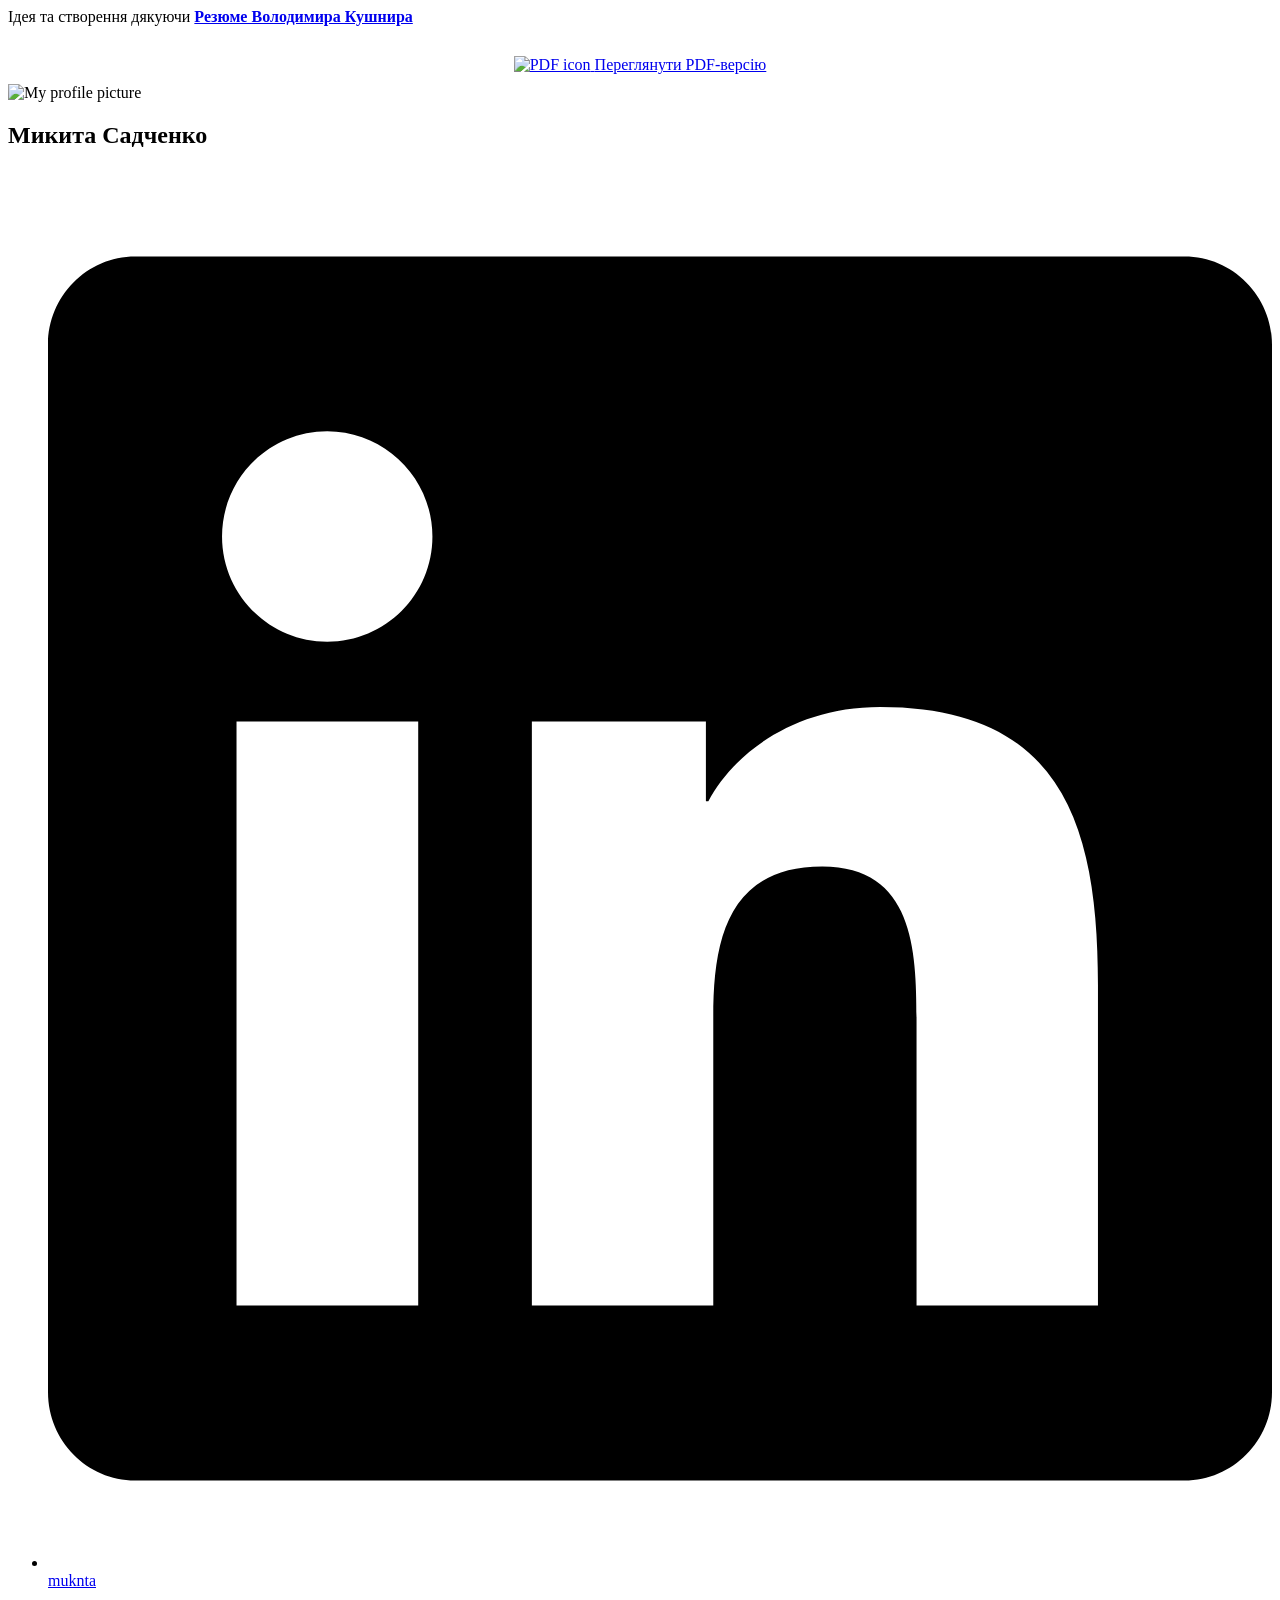
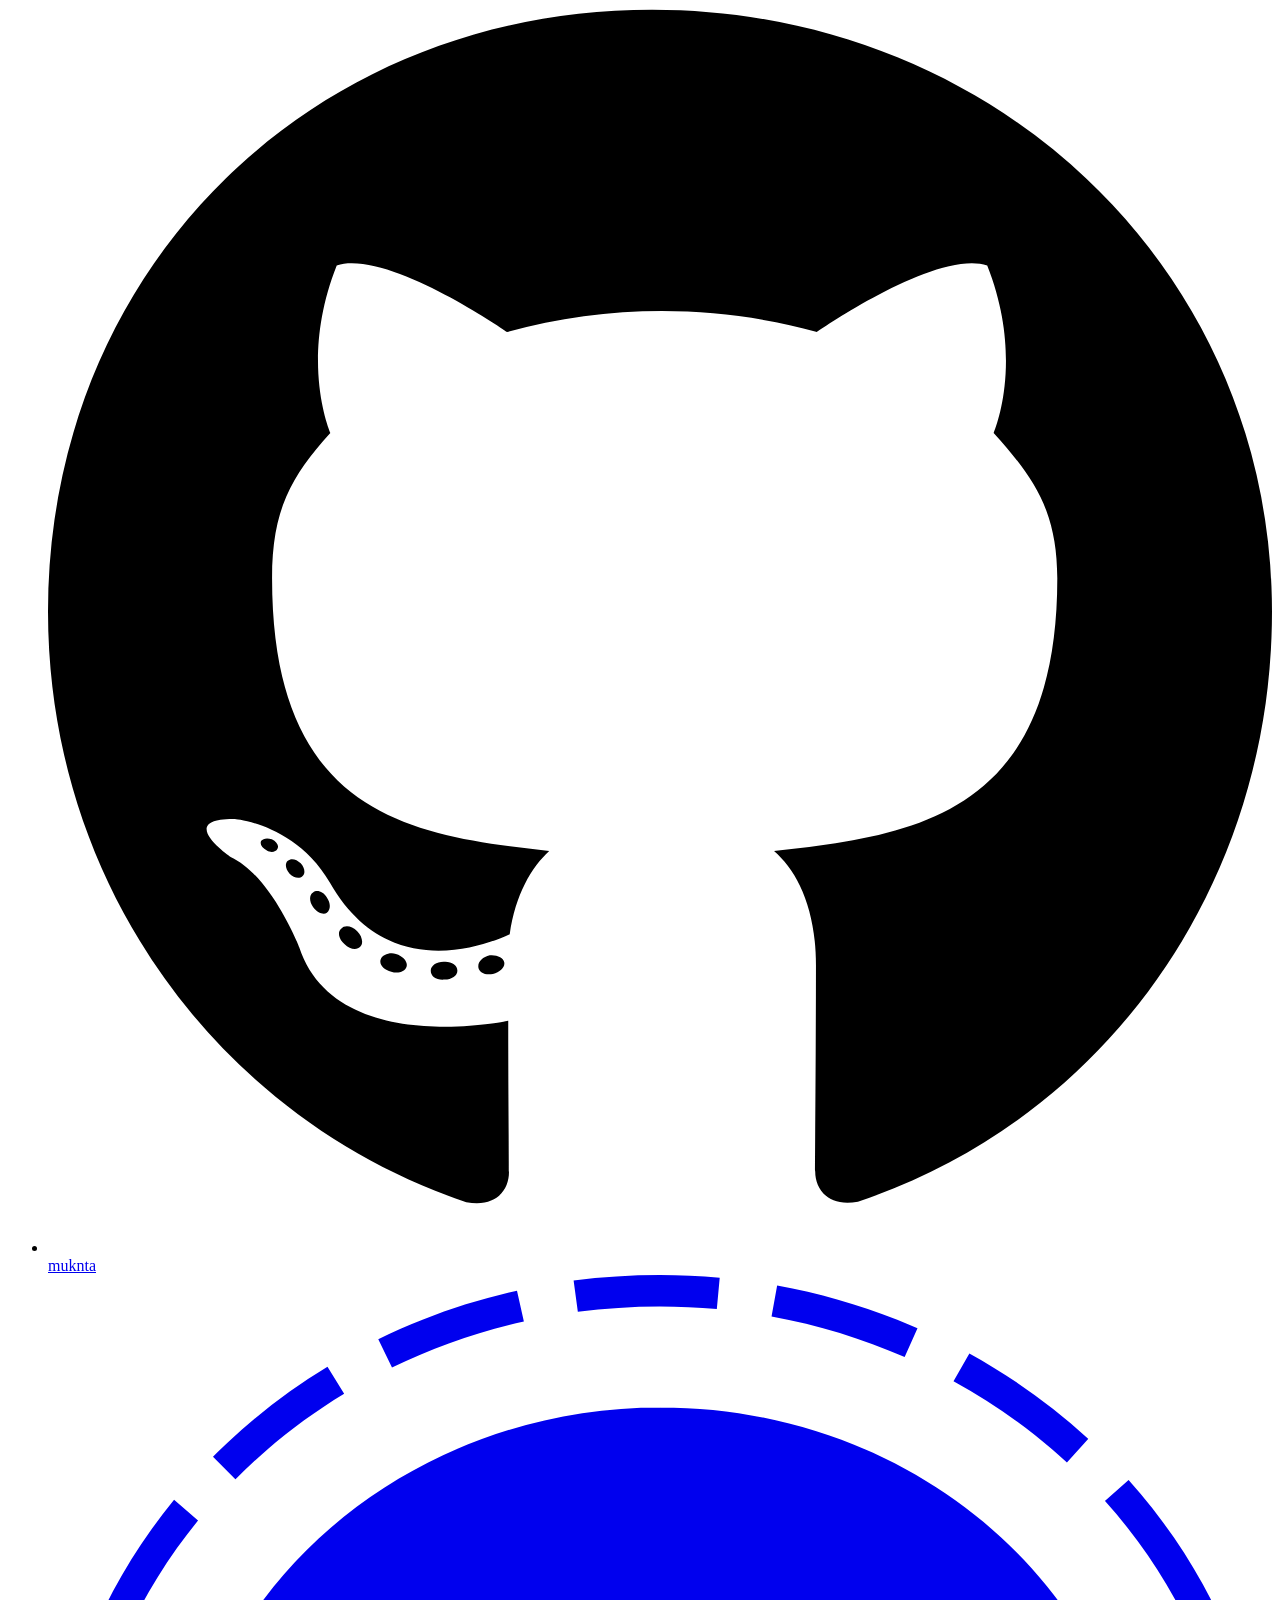
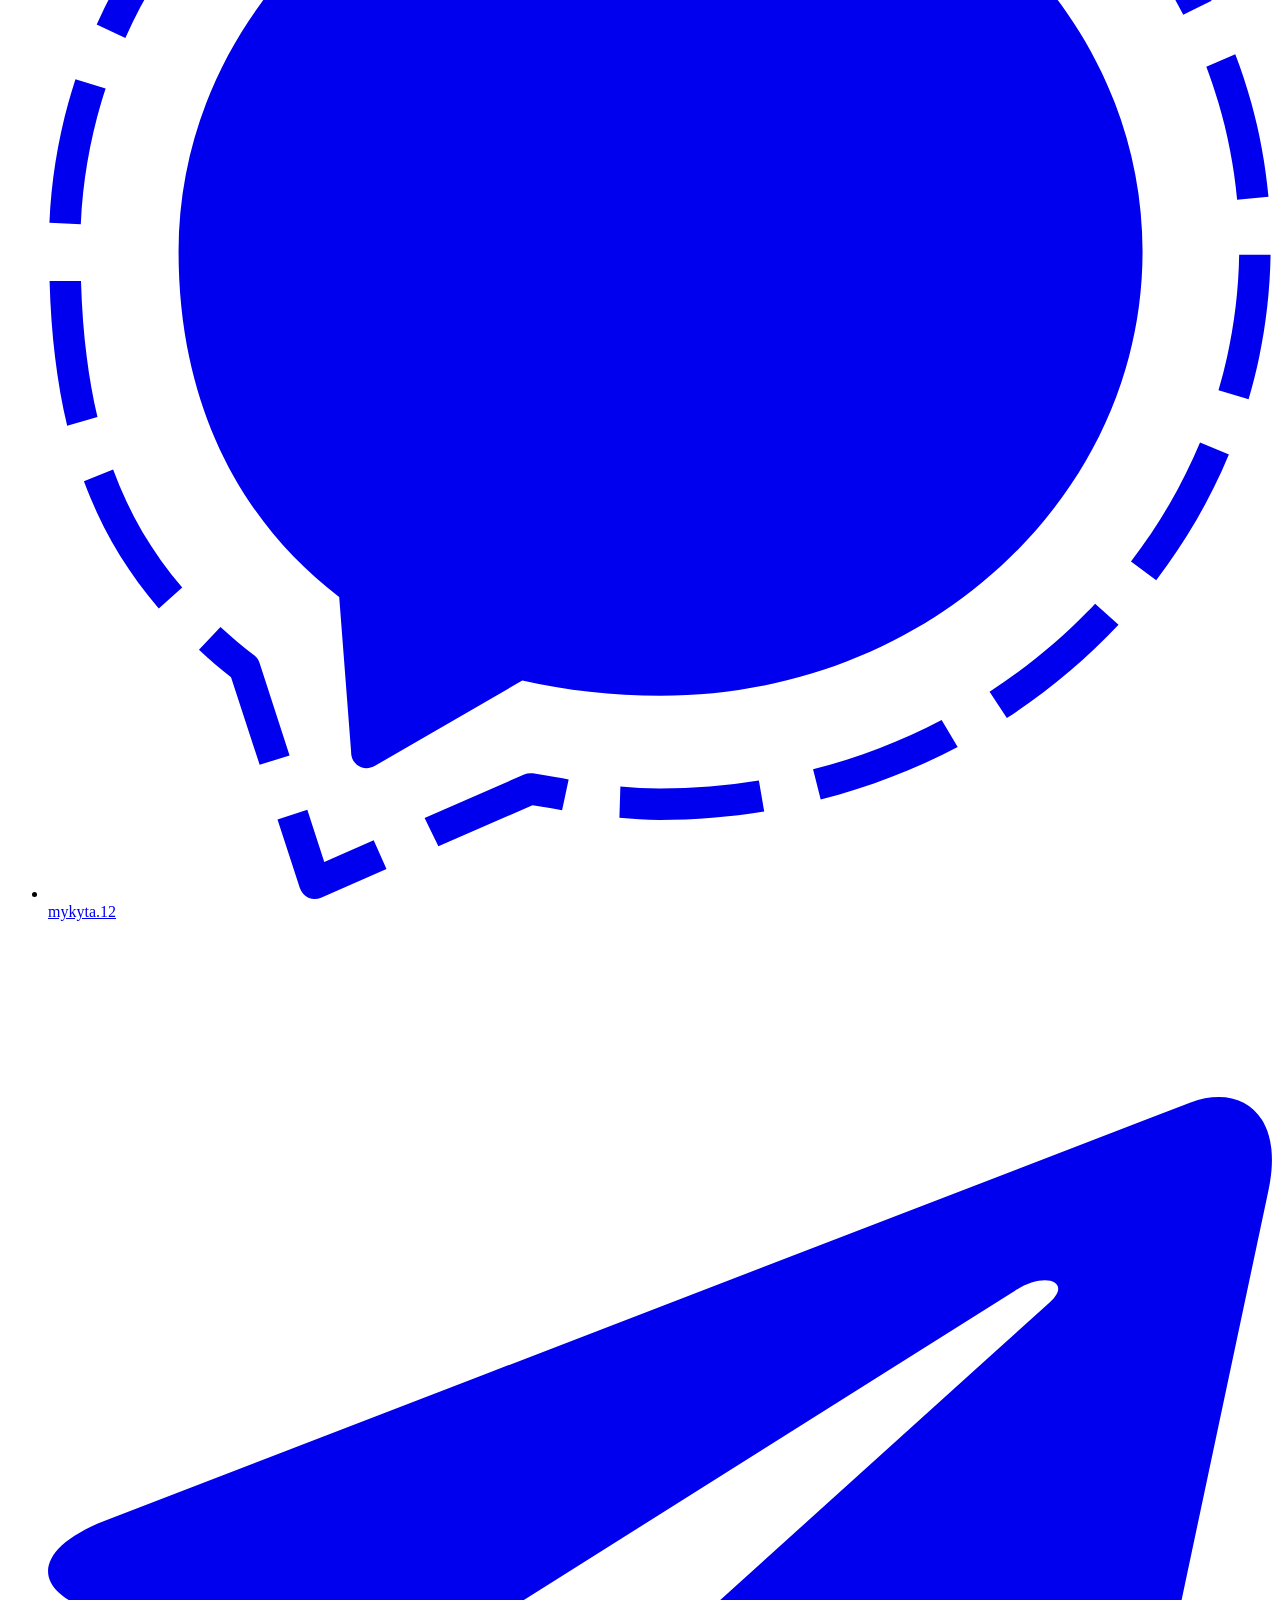
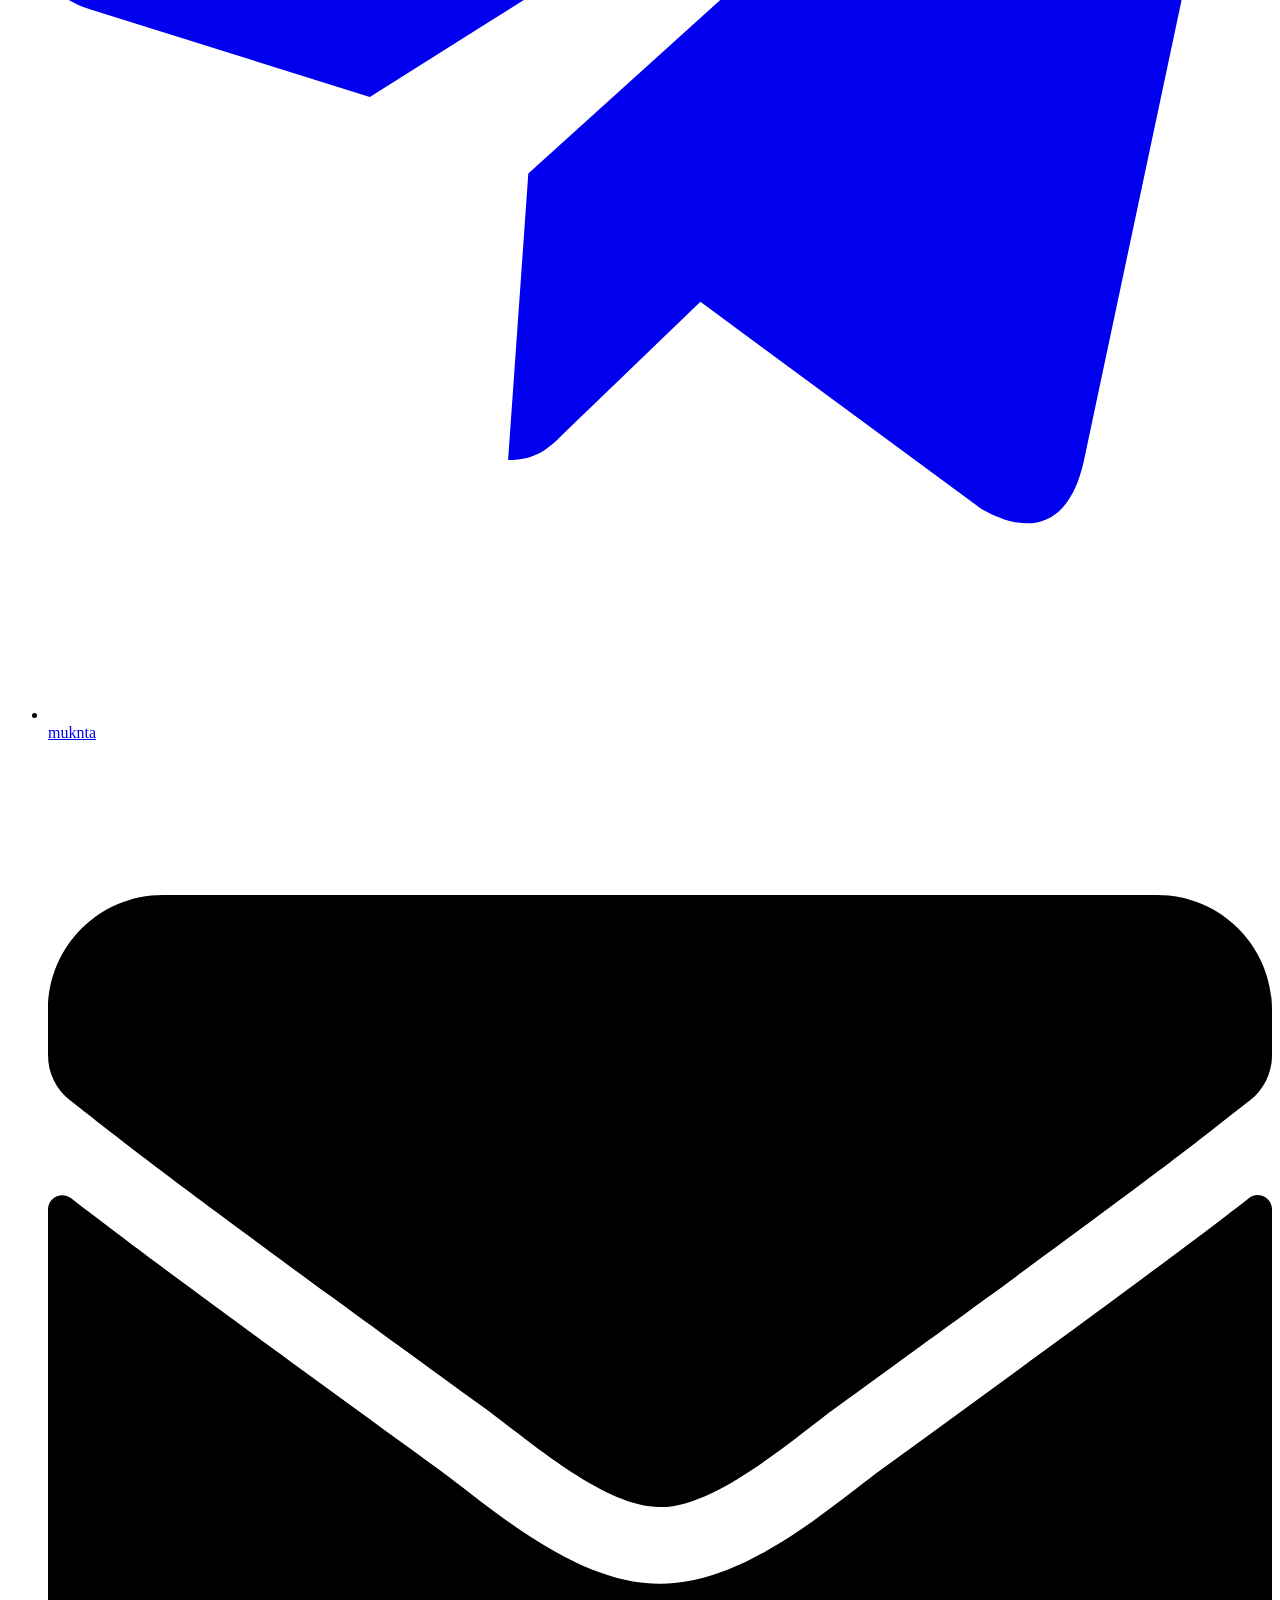
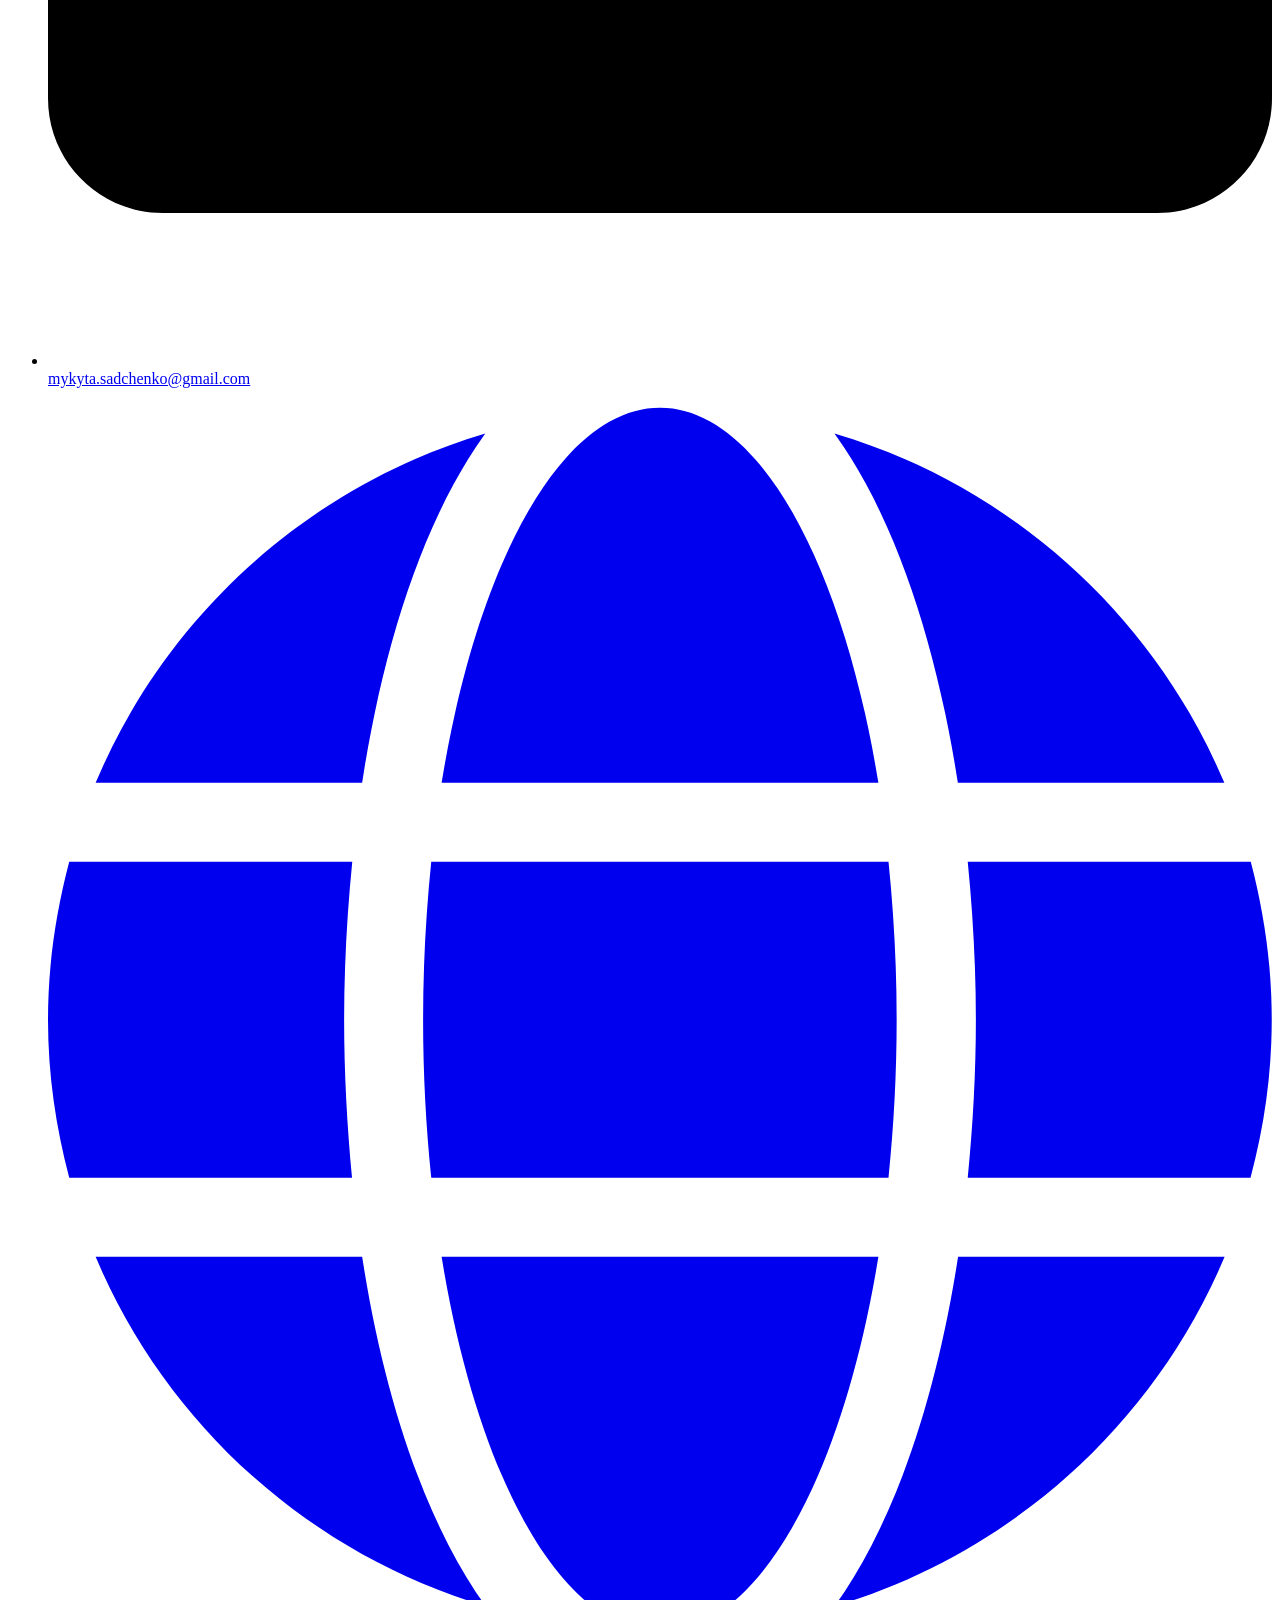
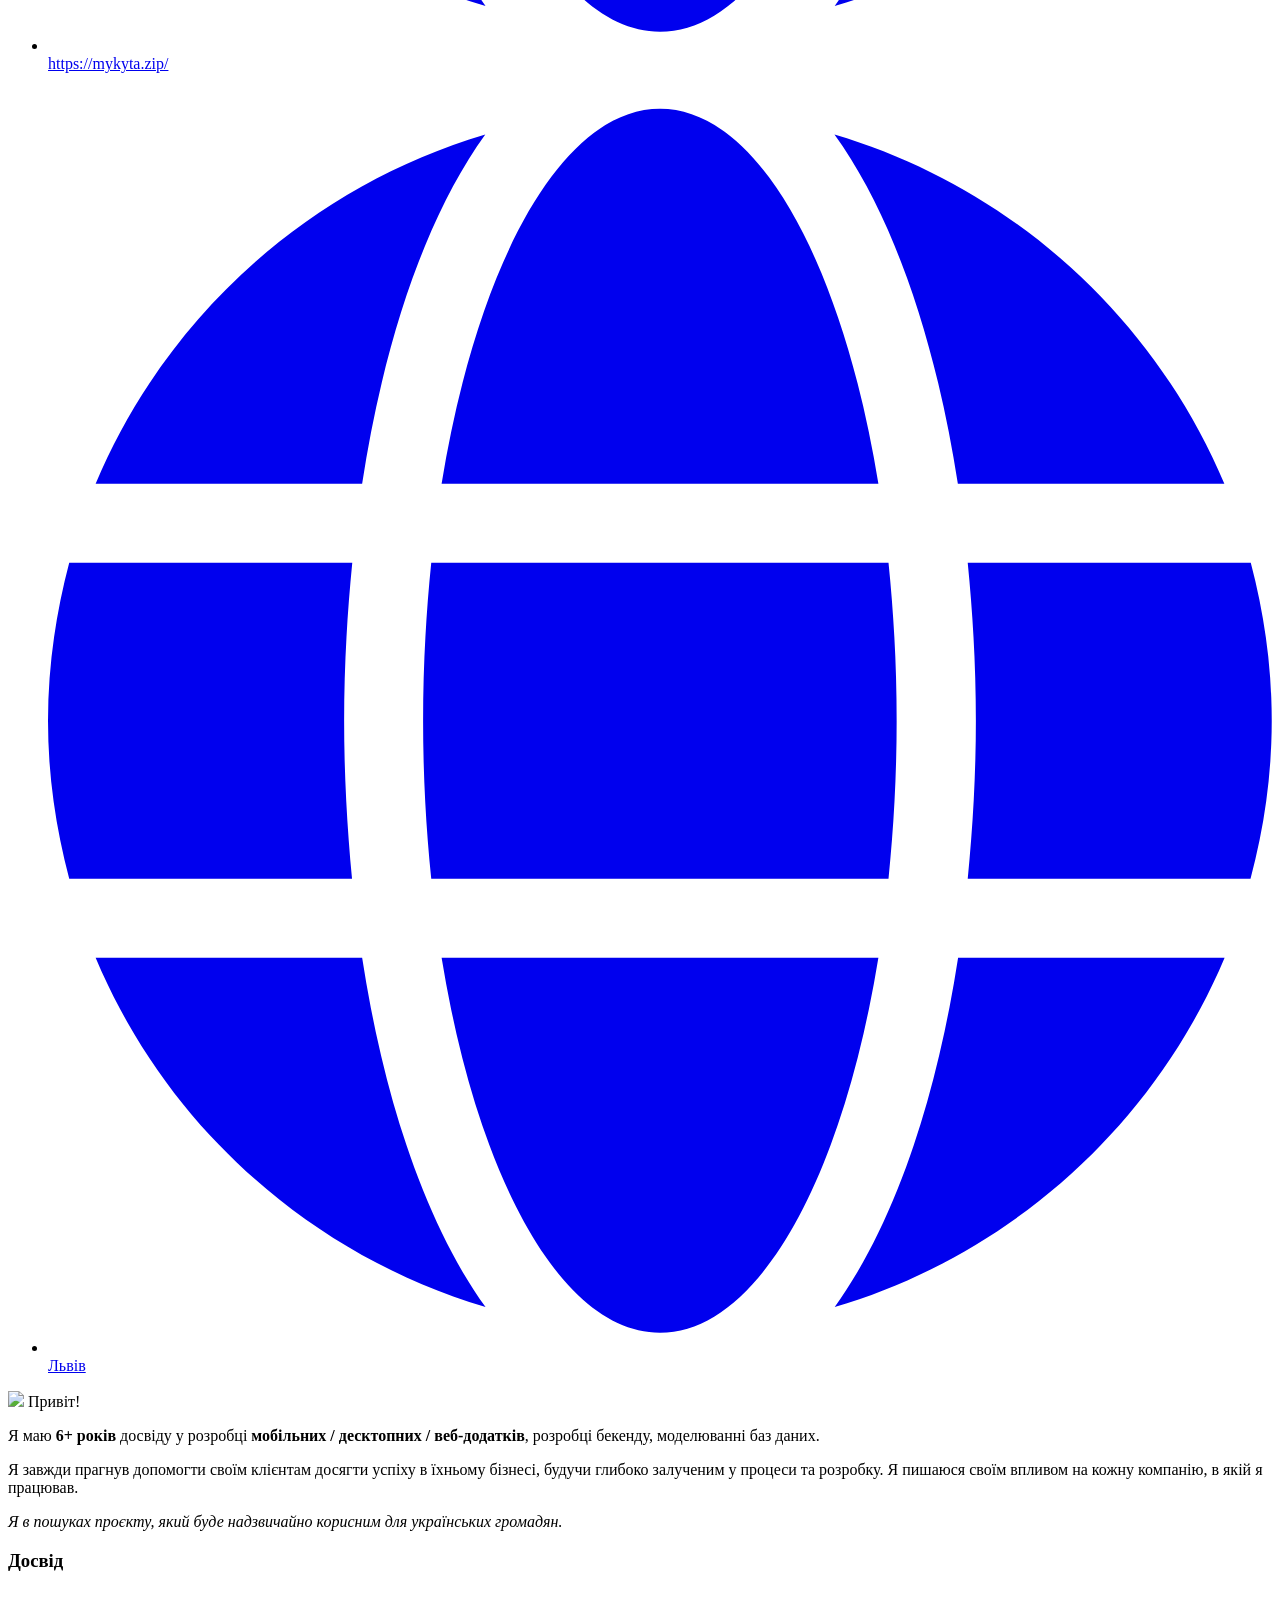
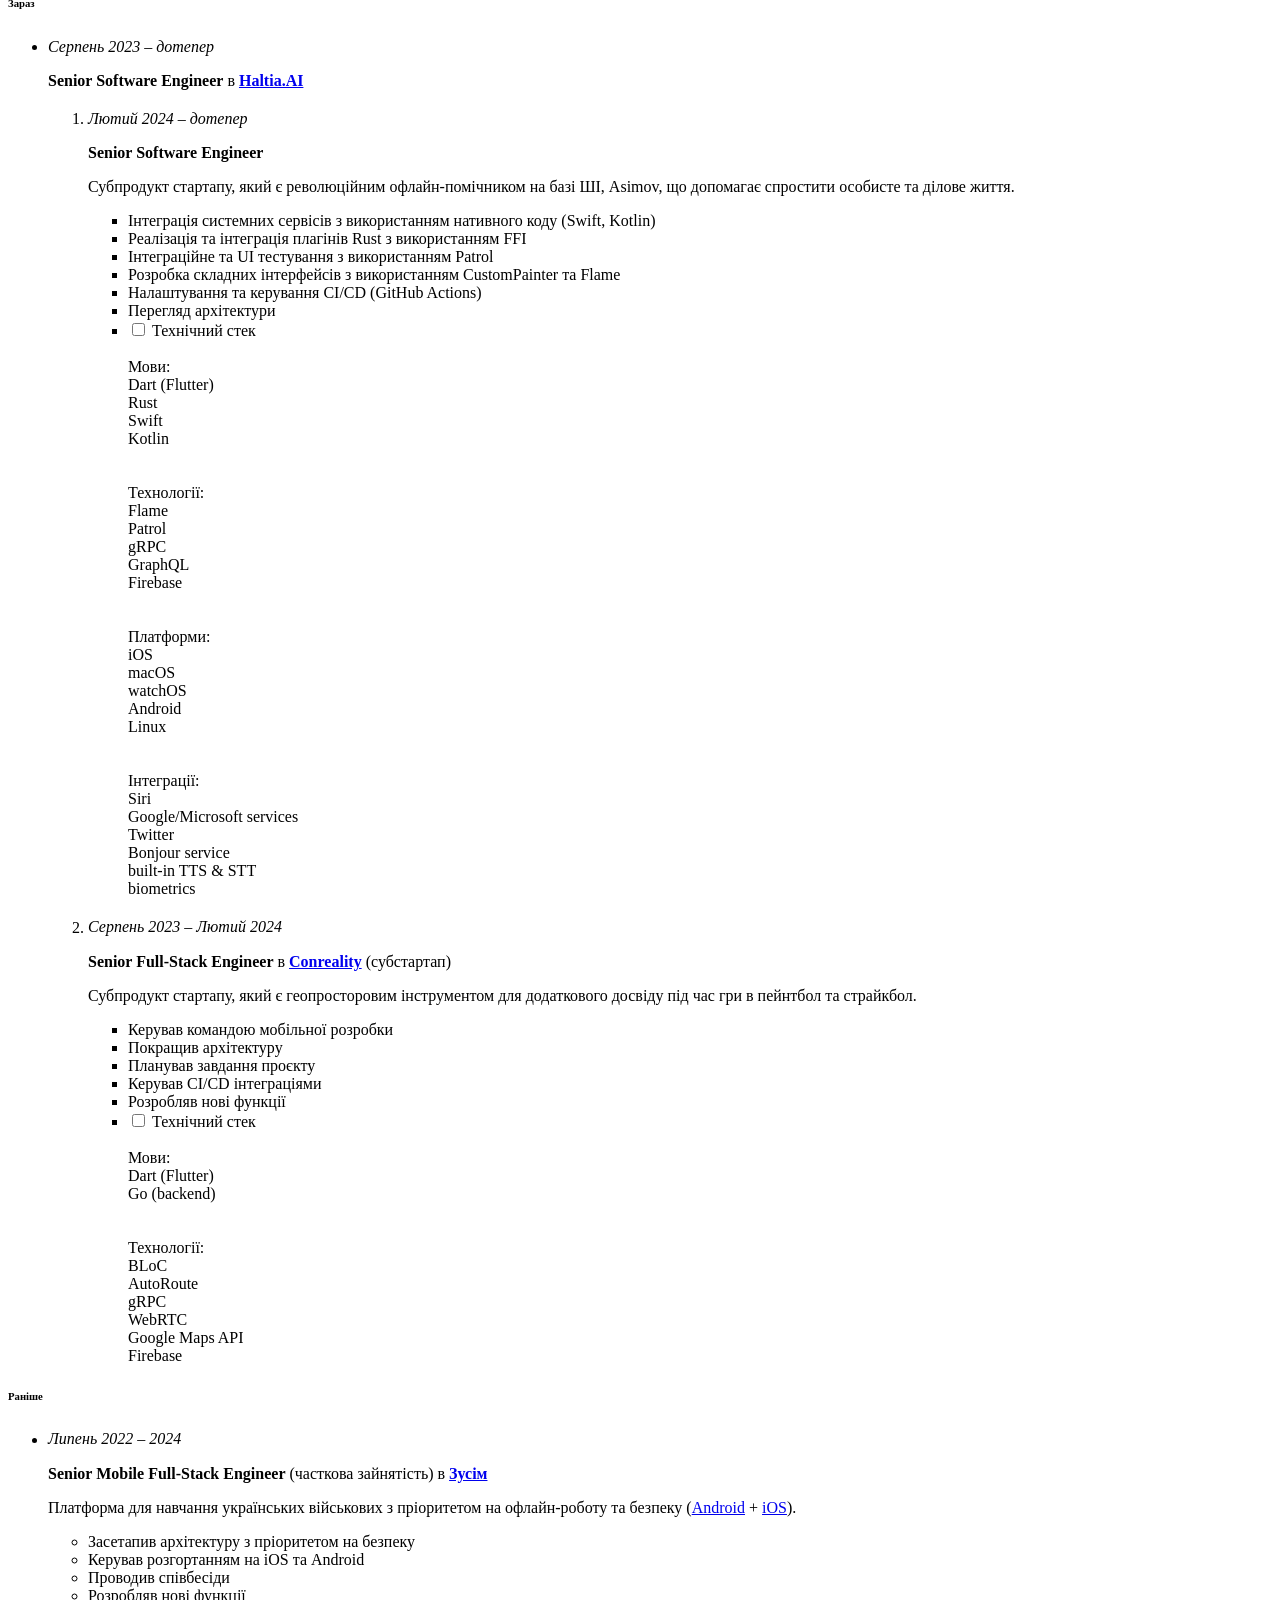
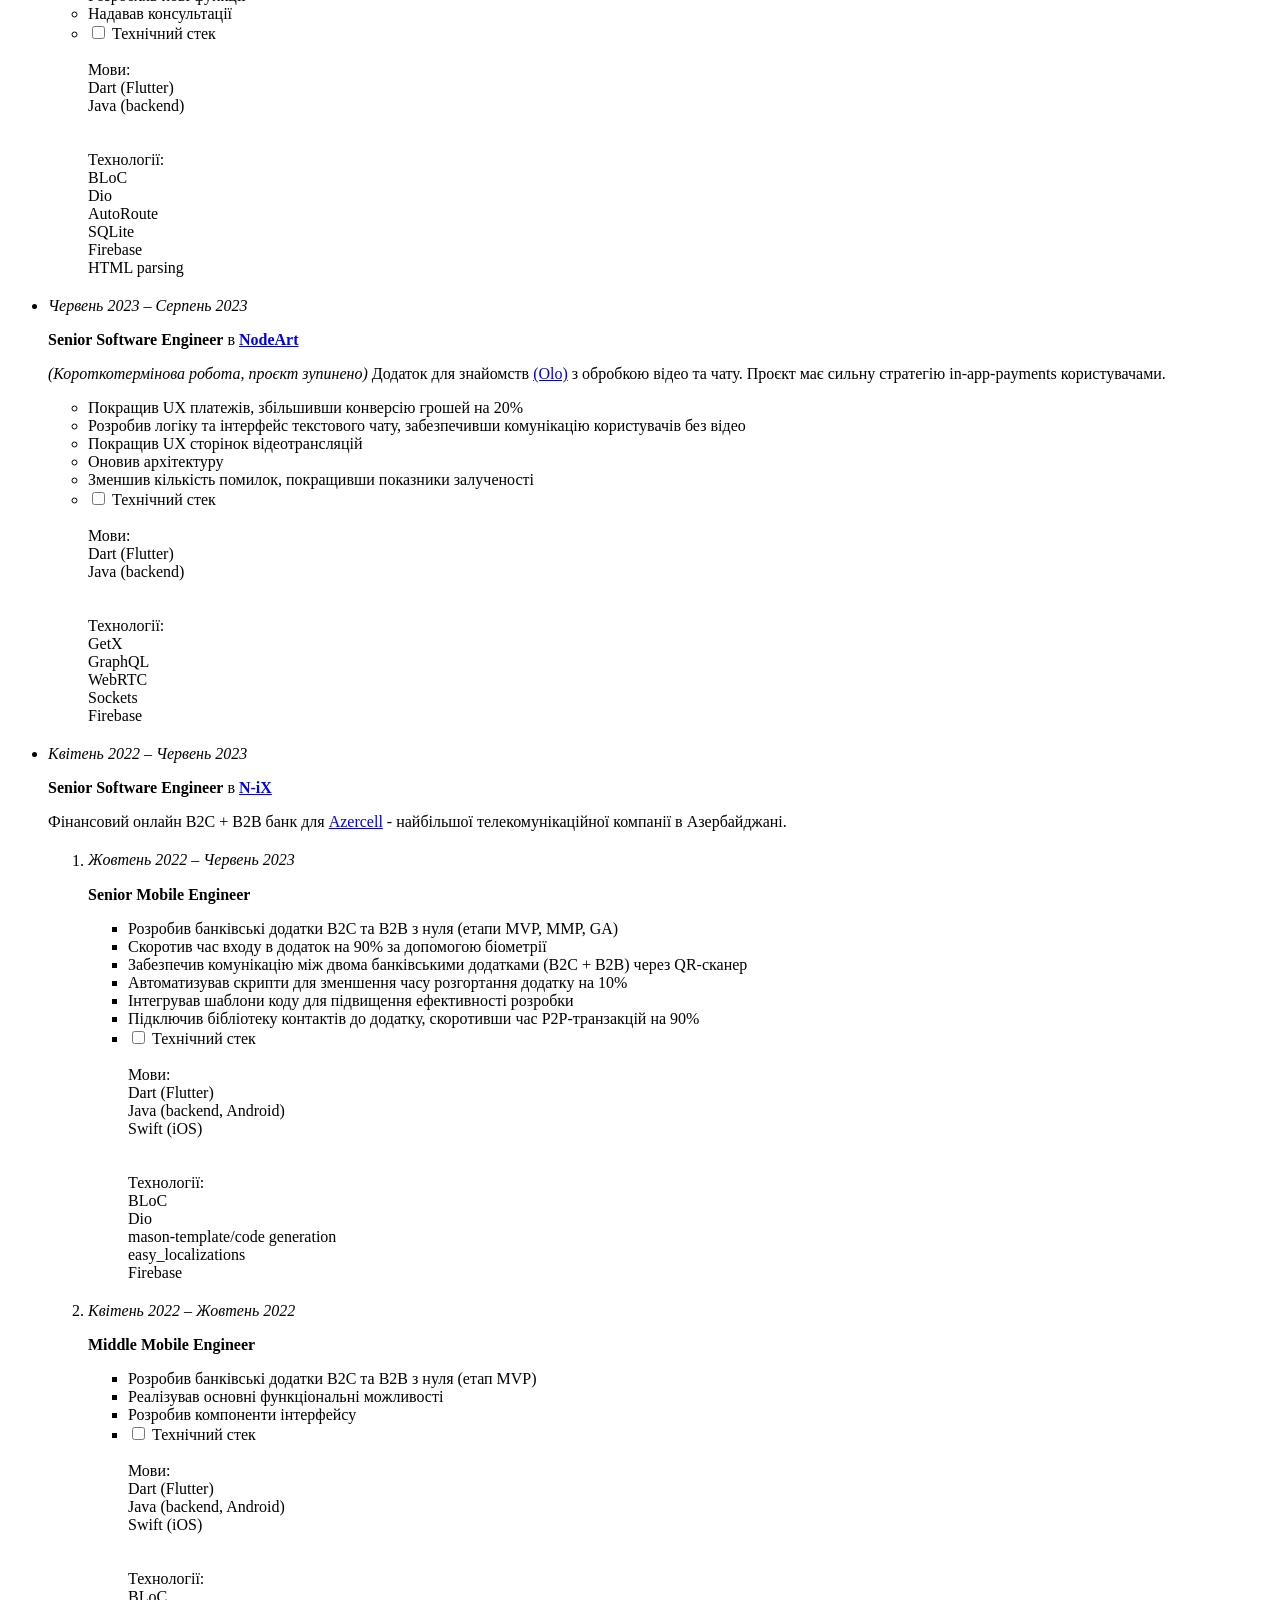
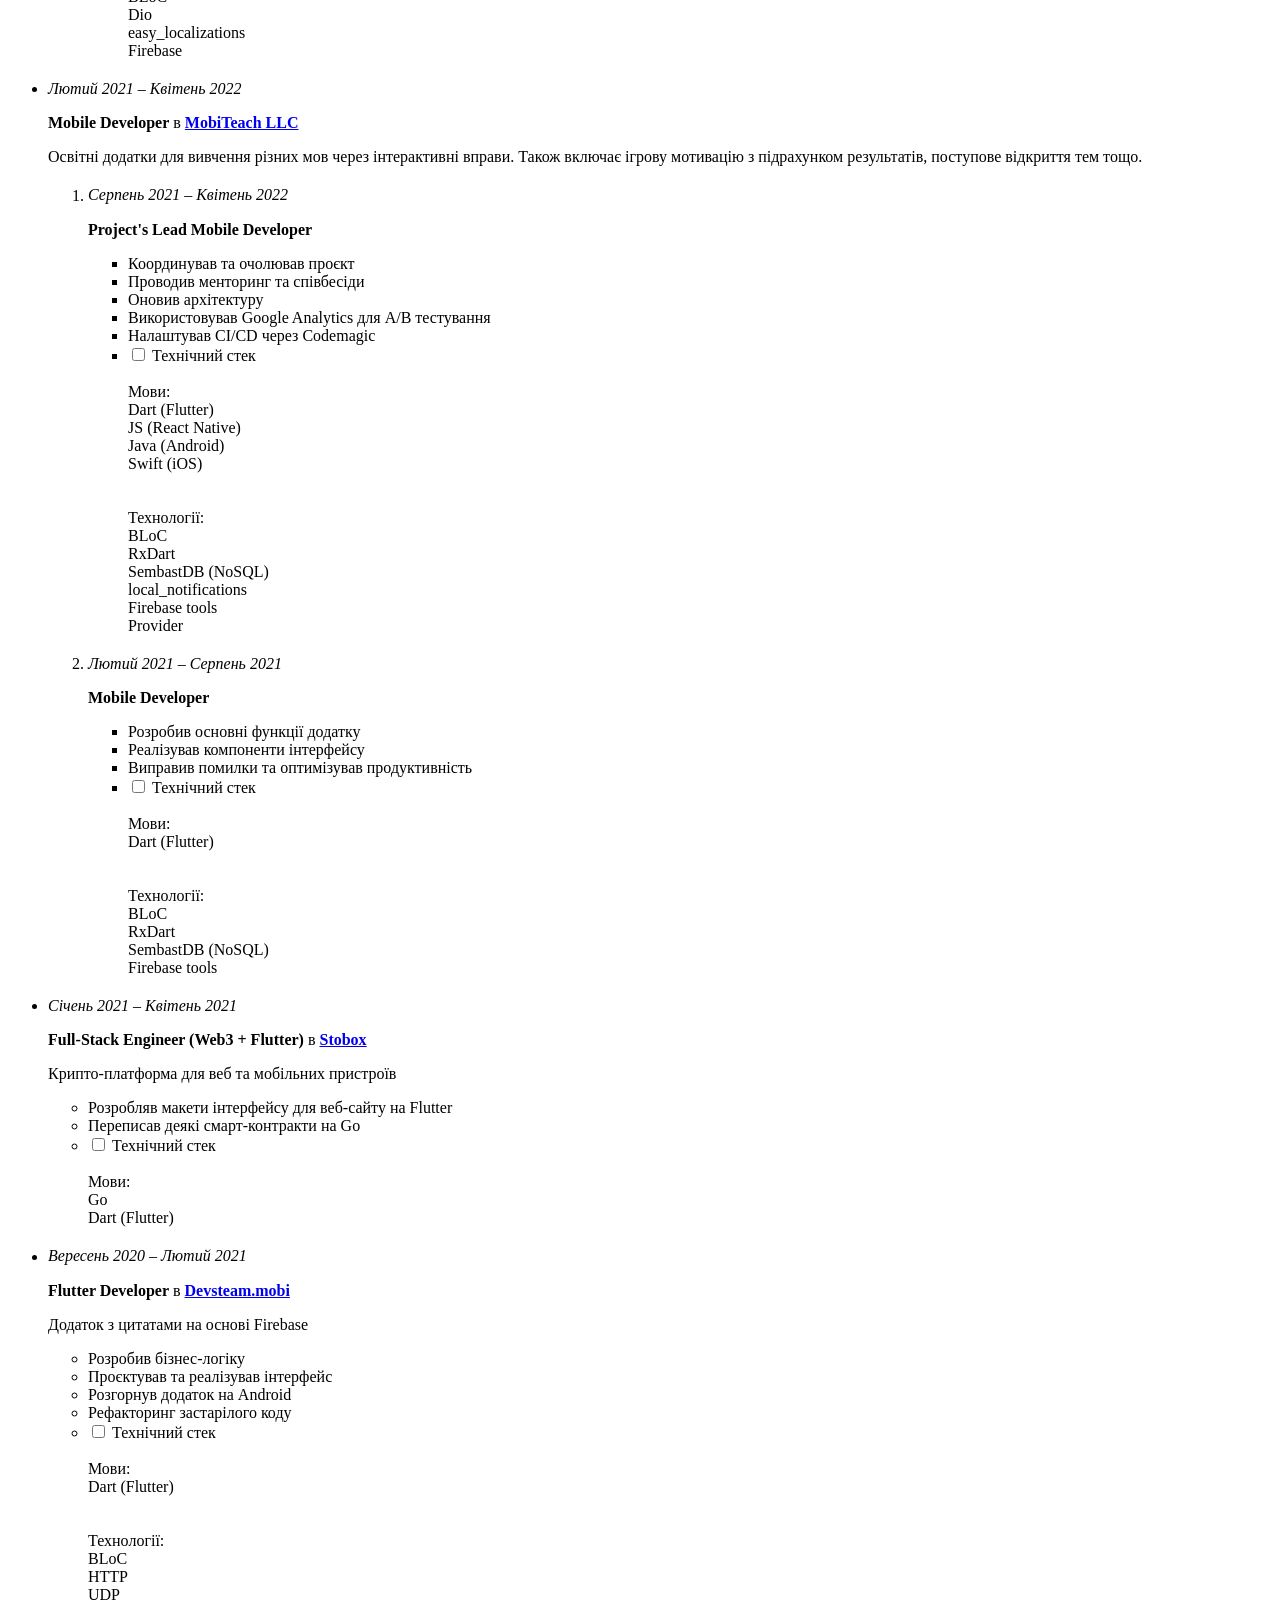
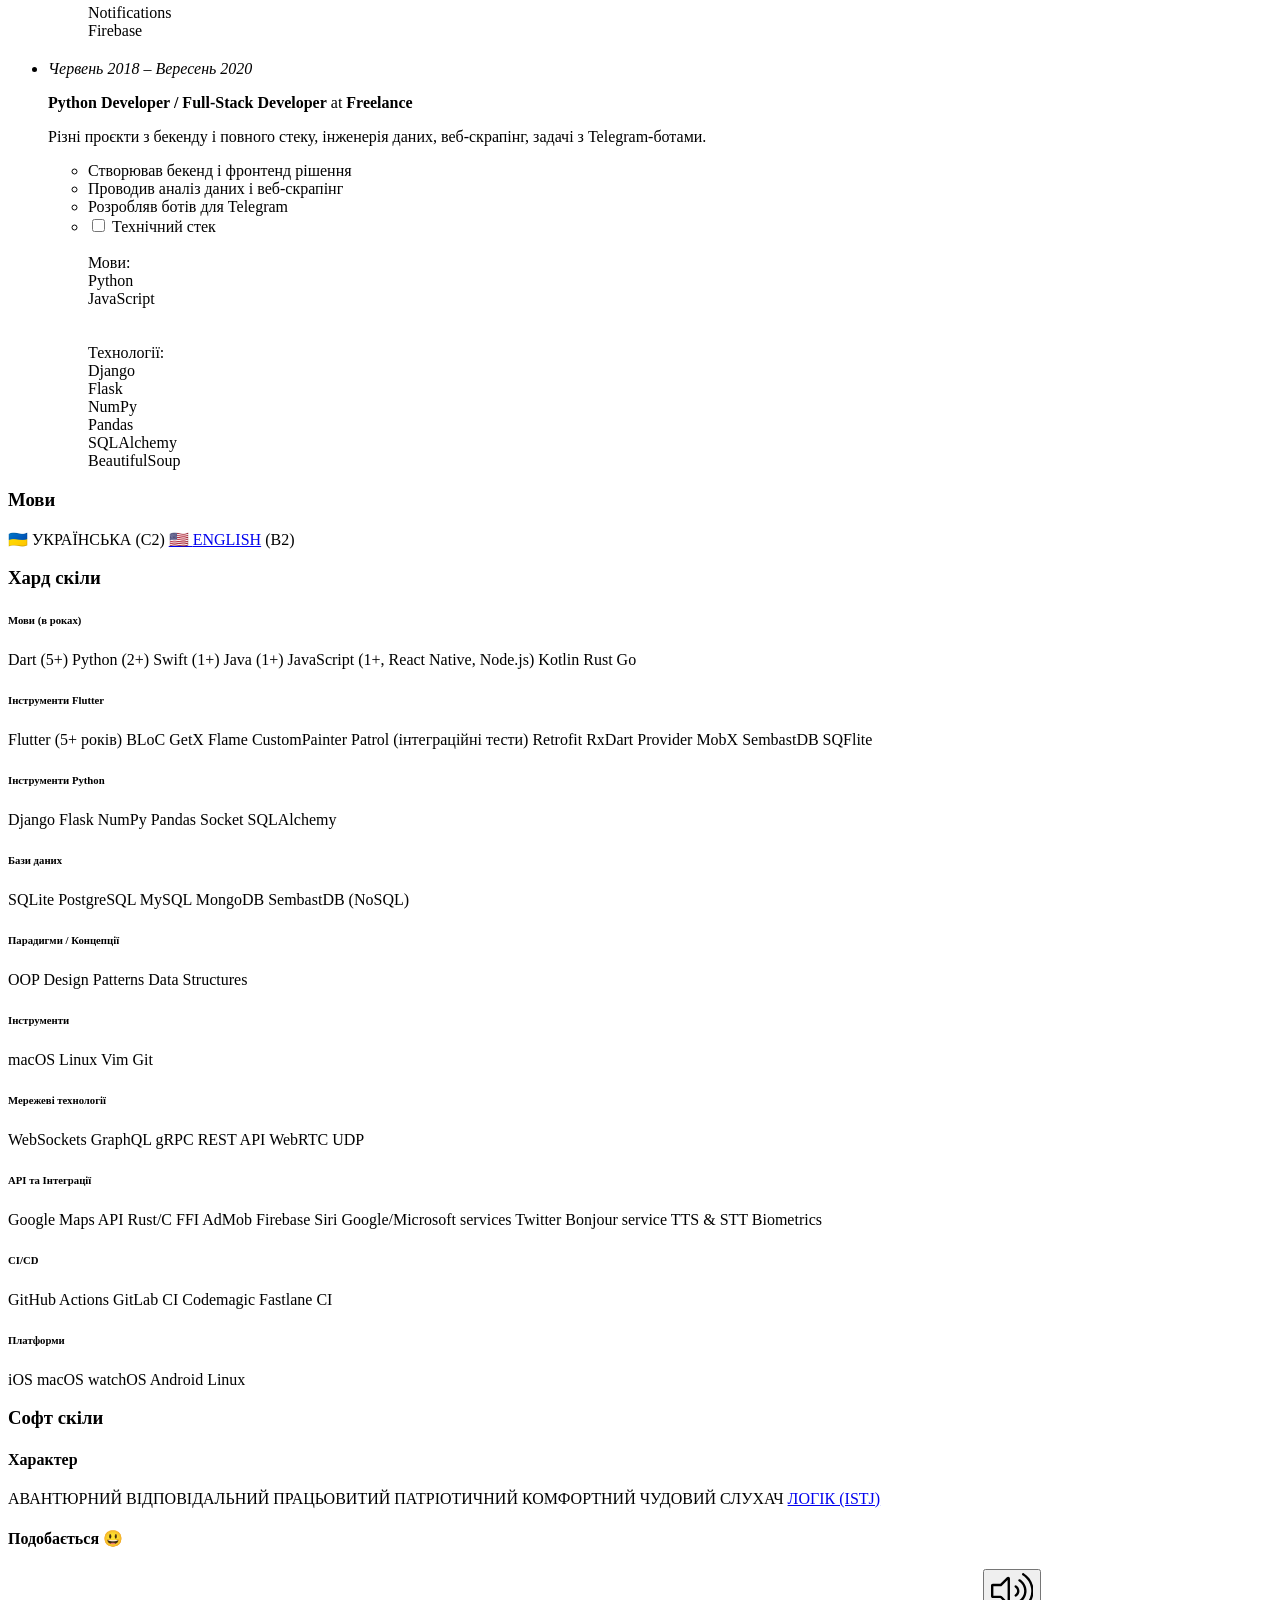
==== commit 365655b8: "Update desc" ====
--- a/uk-ua/index.html
+++ b/uk-ua/index.html
@@ -455,7 +455,7 @@
                                                 <p><strong>Senior Mobile Engineer</strong></p>
                                                 <ul>
                                                     <li>Розробив банківські додатки B2C та B2B з нуля (етапи MVP, MMP,
-                                                        Release+)</li>
+                                                        GA)</li>
                                                     <li>Скоротив час входу в додаток на 90% за допомогою біометрії</li>
                                                     <li>Забезпечив комунікацію між двома банківськими додатками (B2C +
                                                         B2B) через QR-сканер</li>
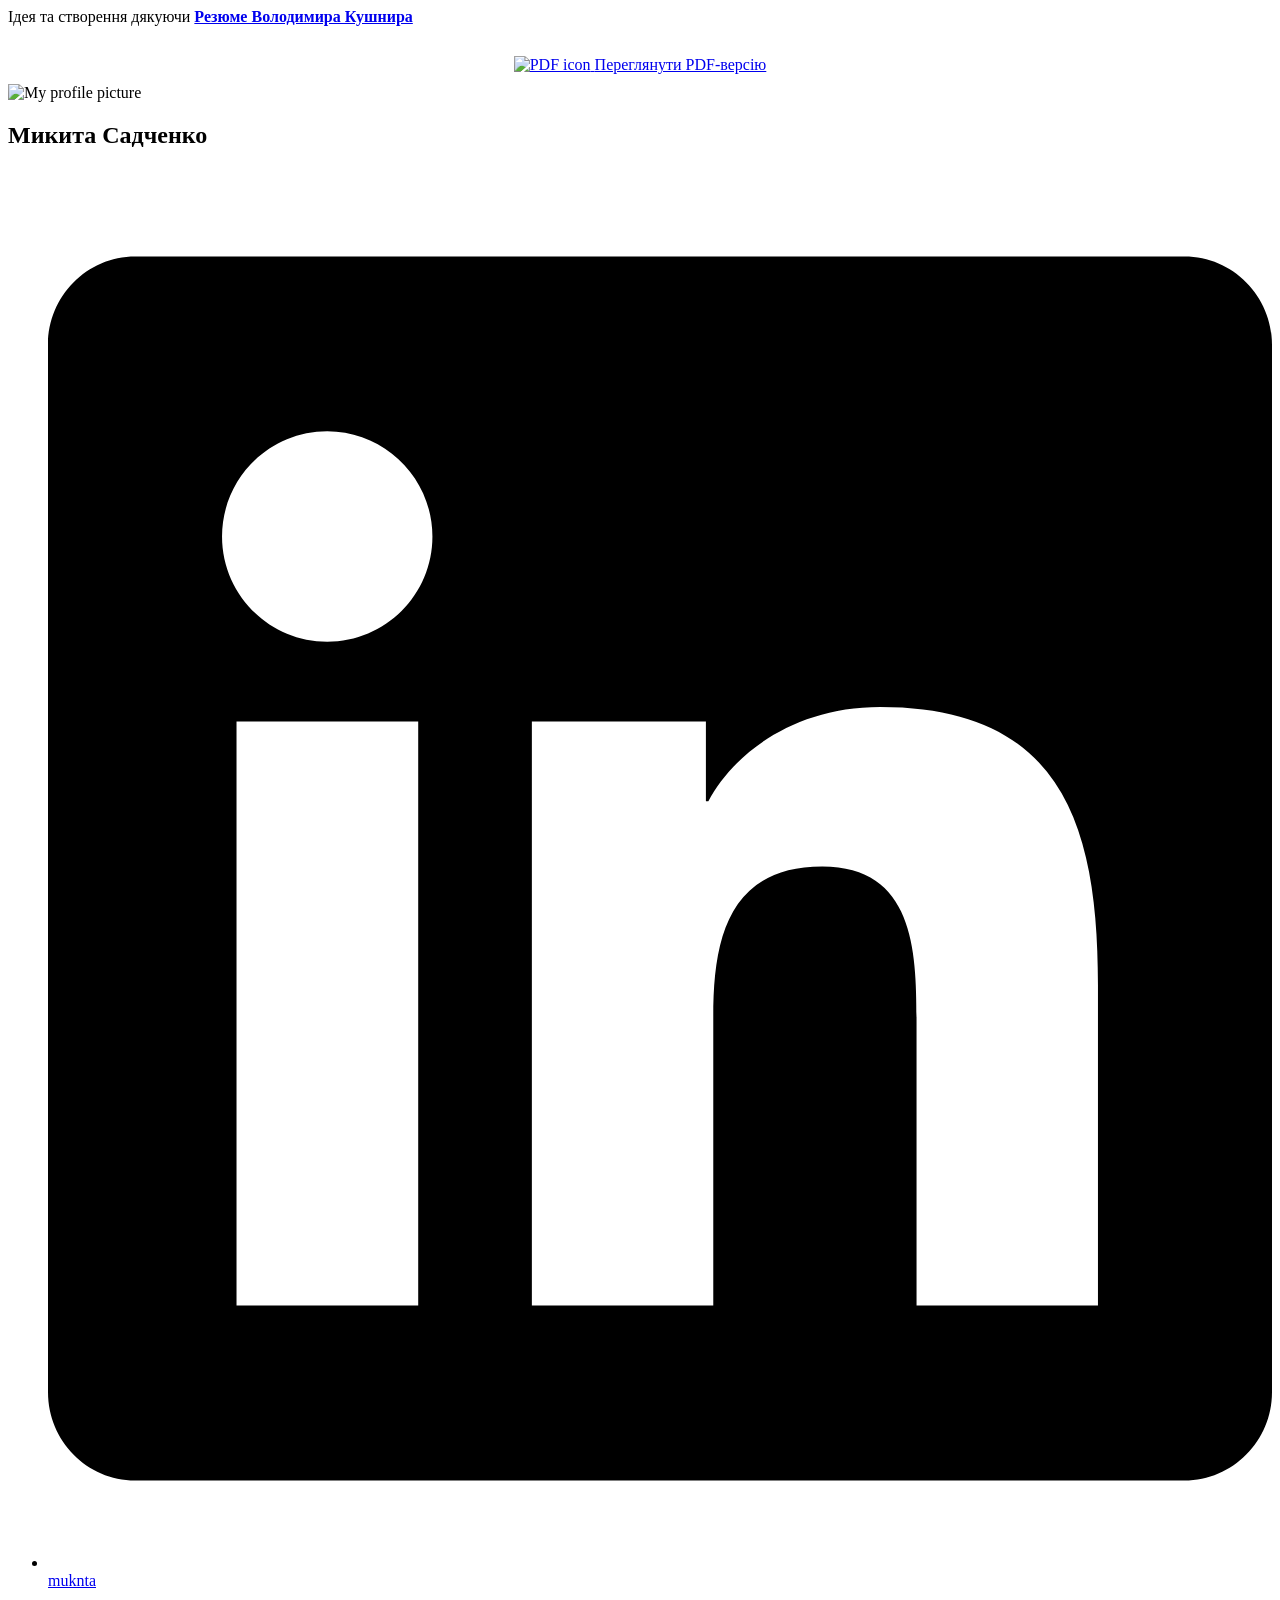
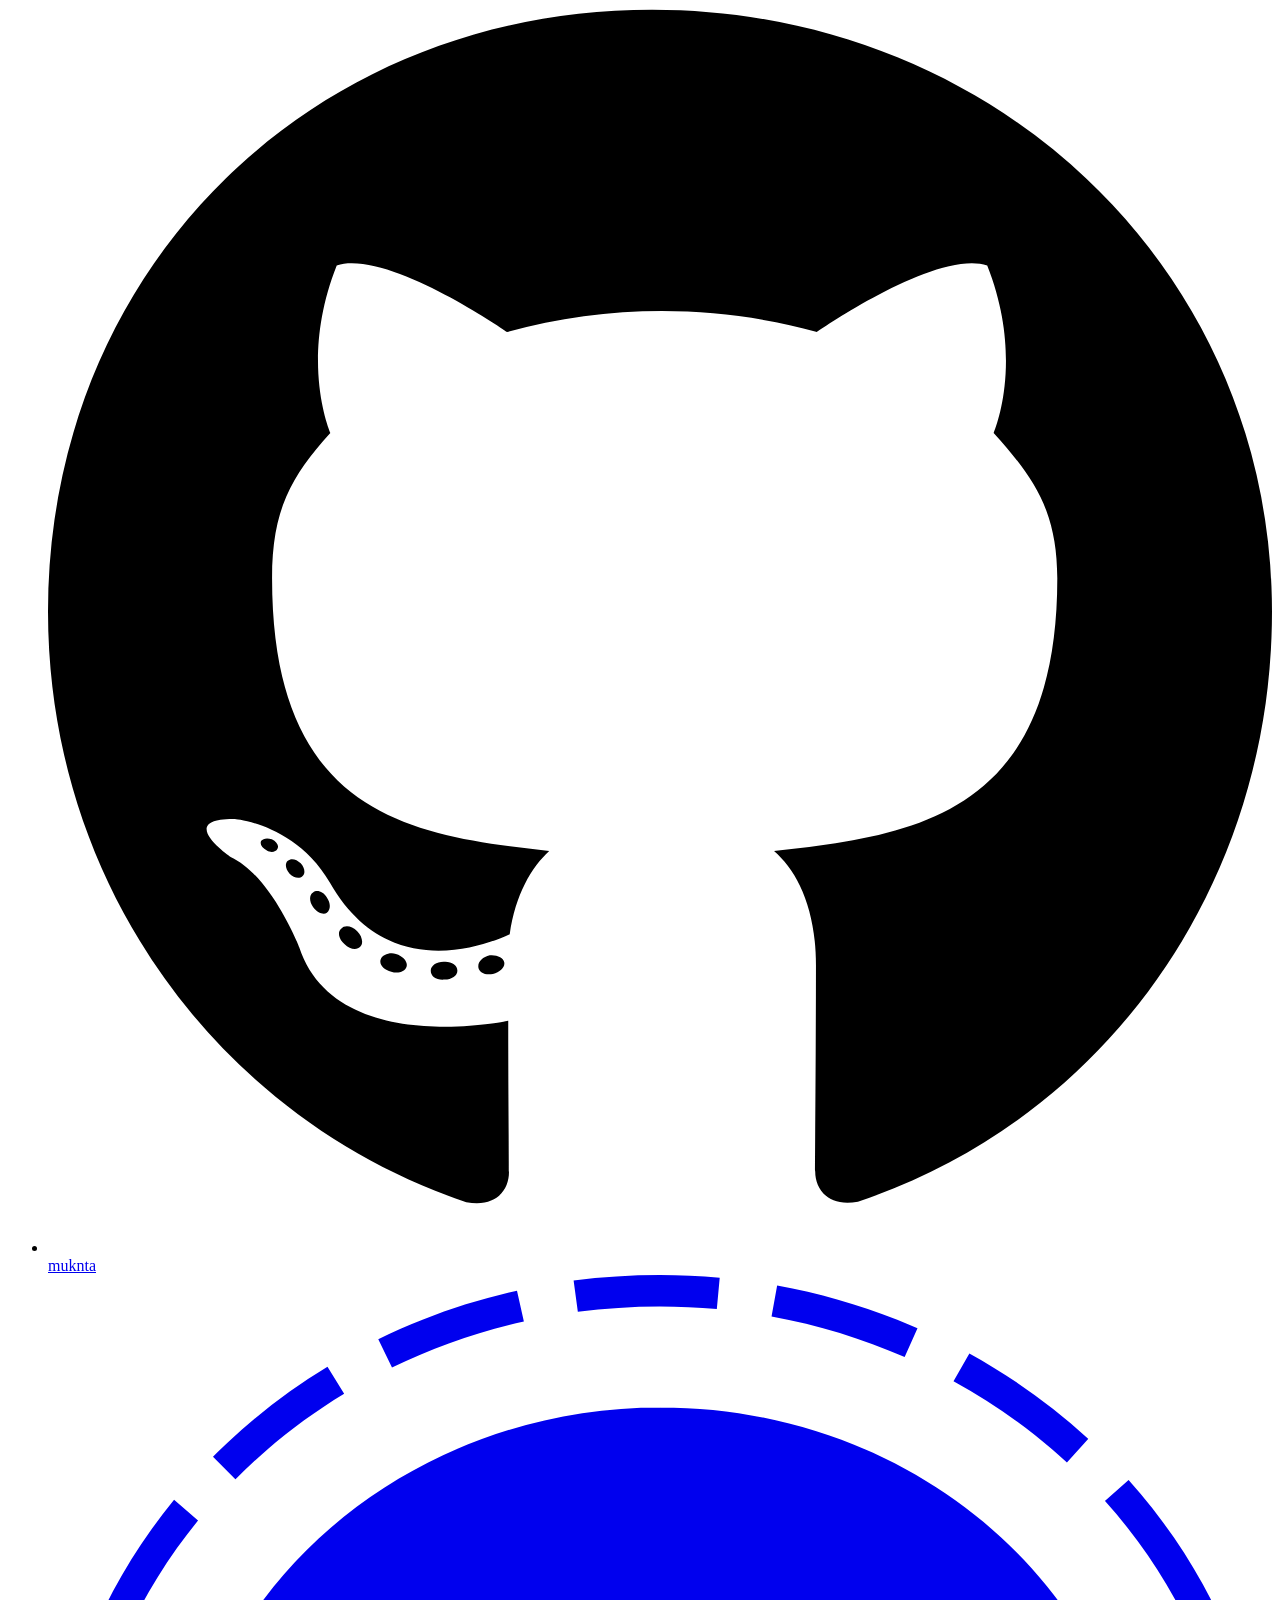
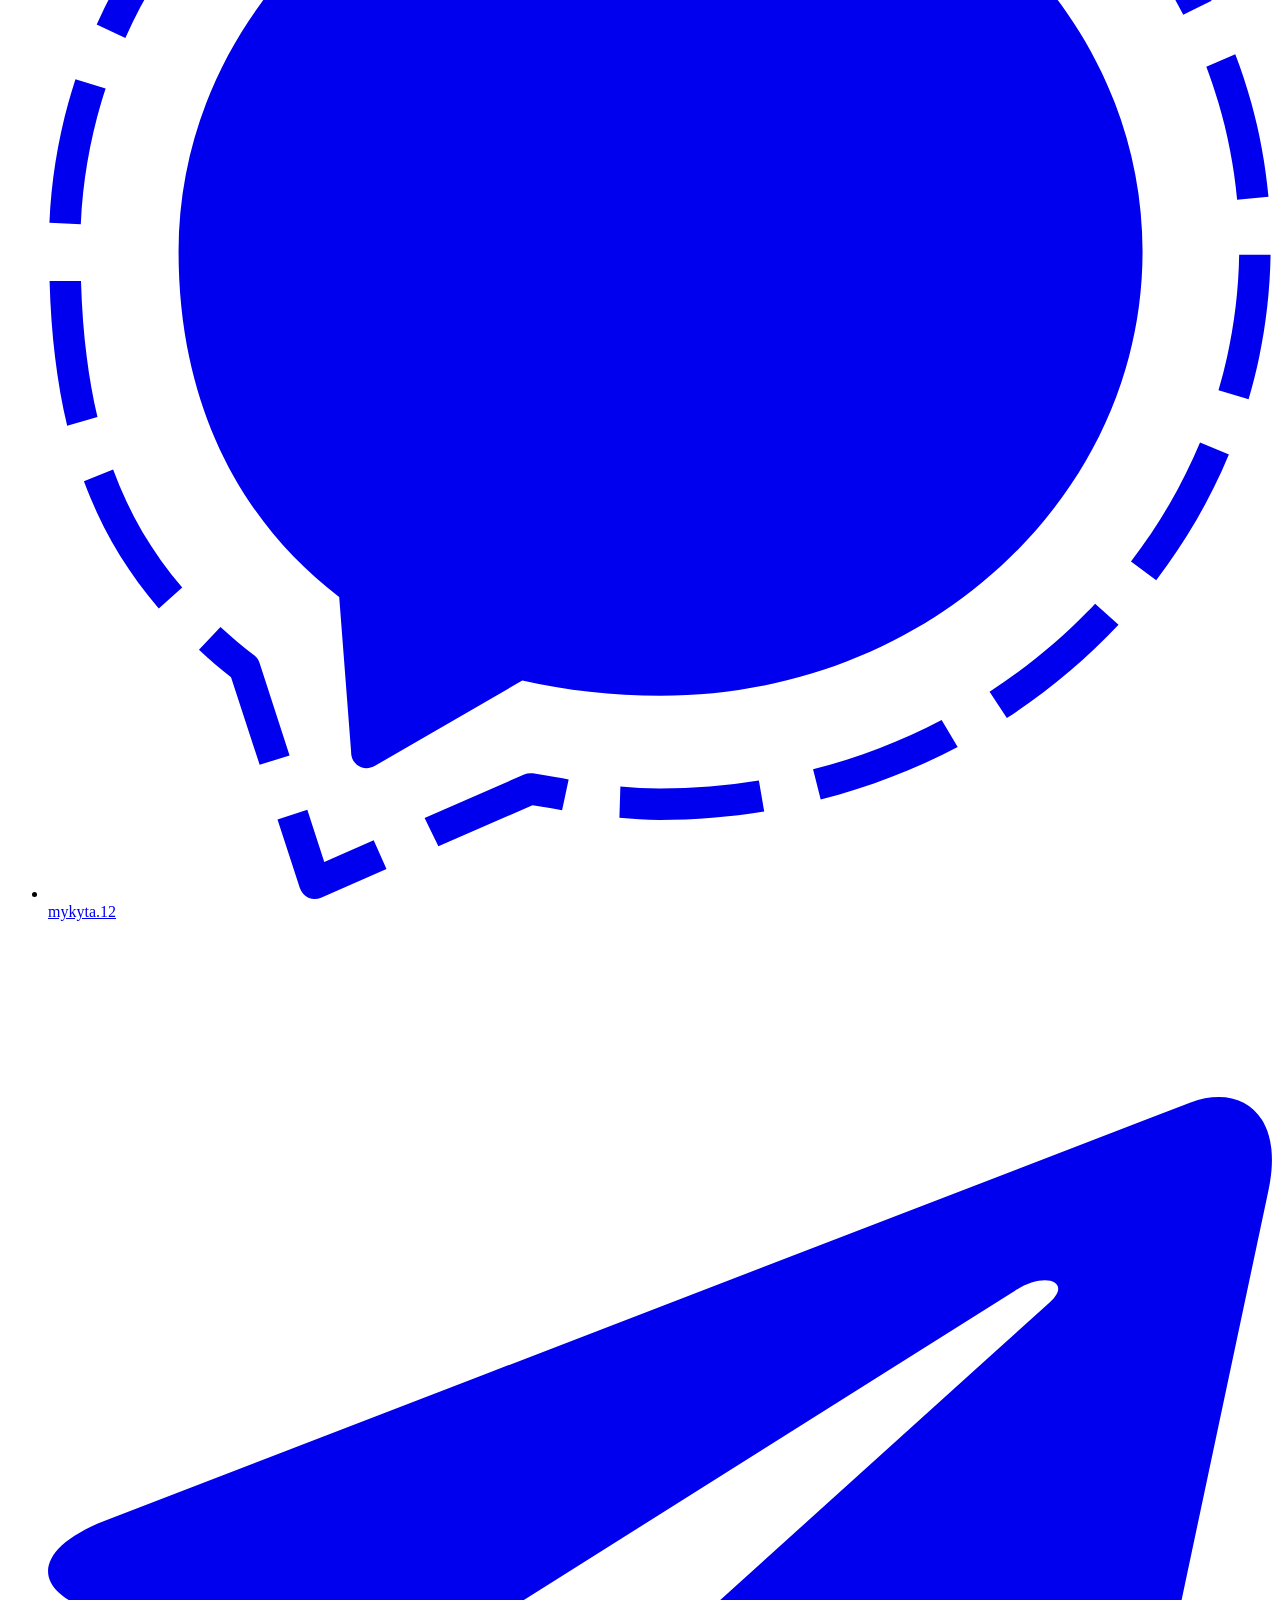
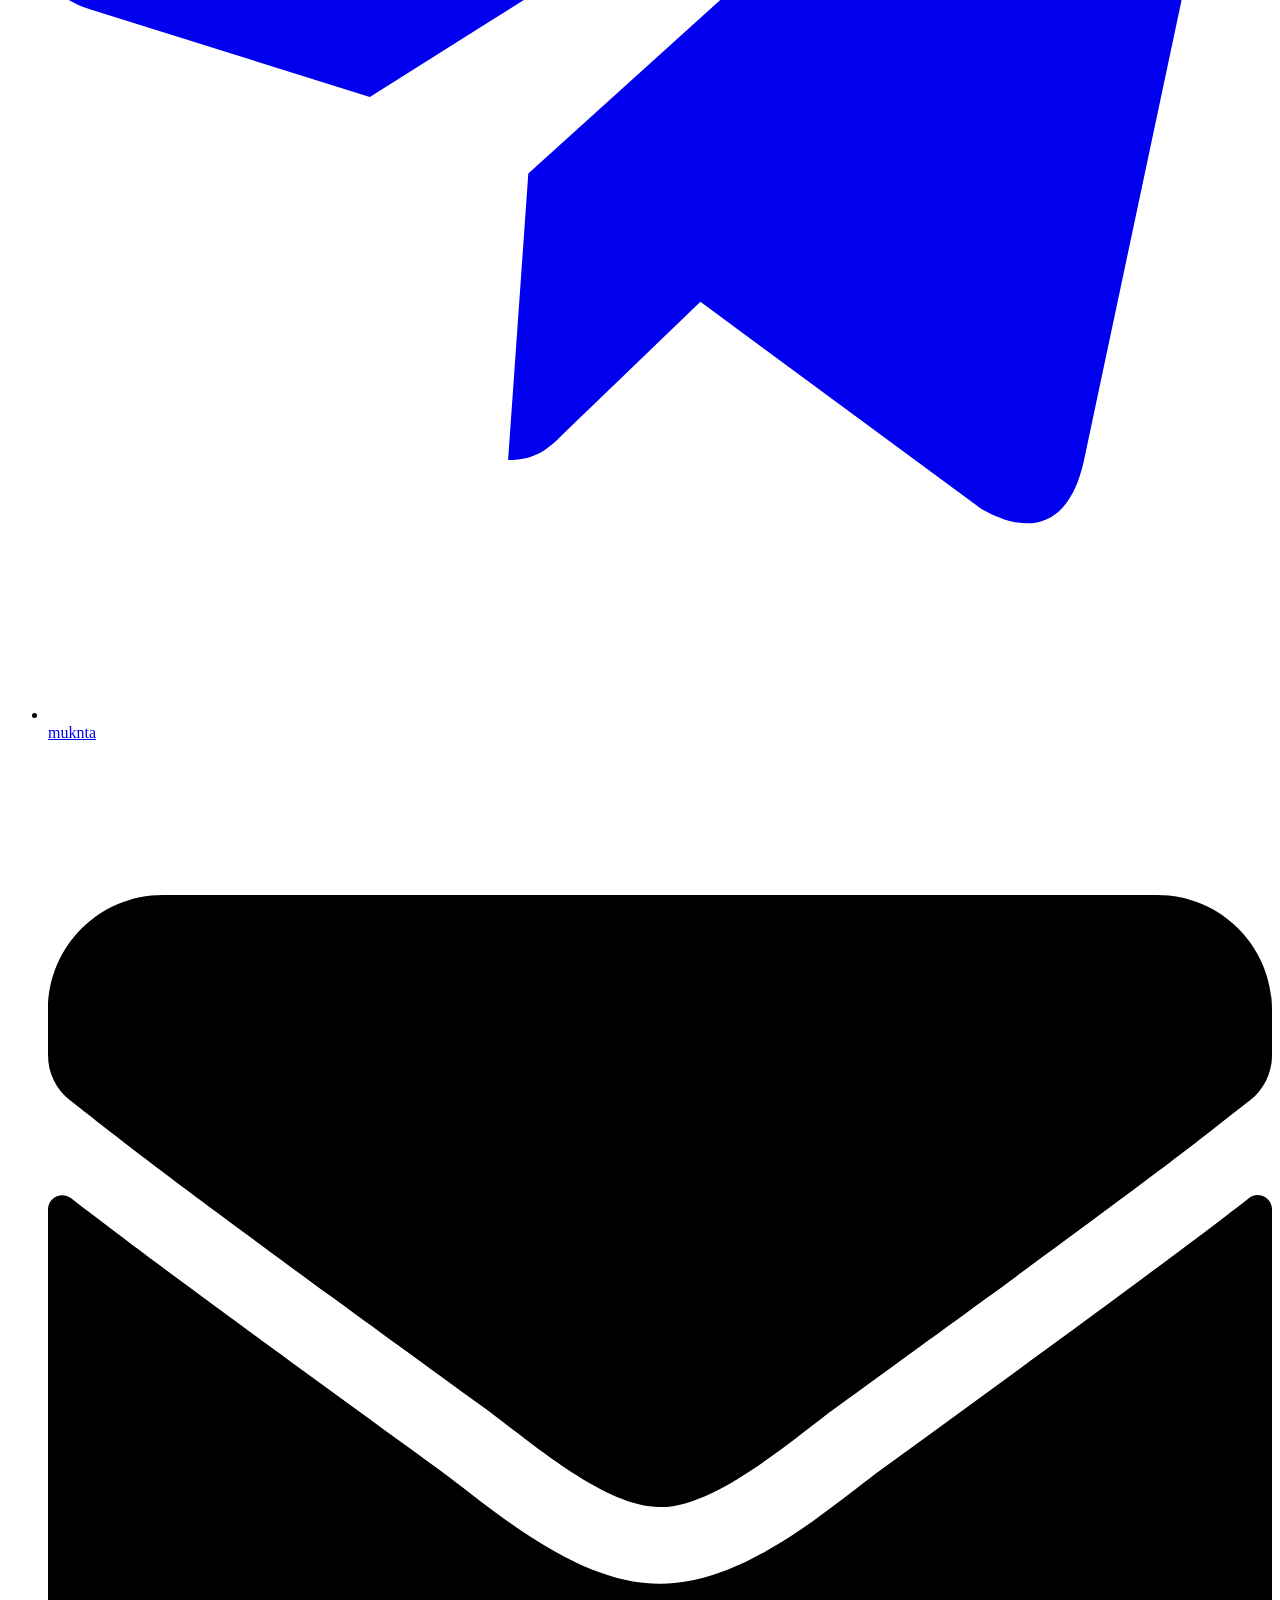
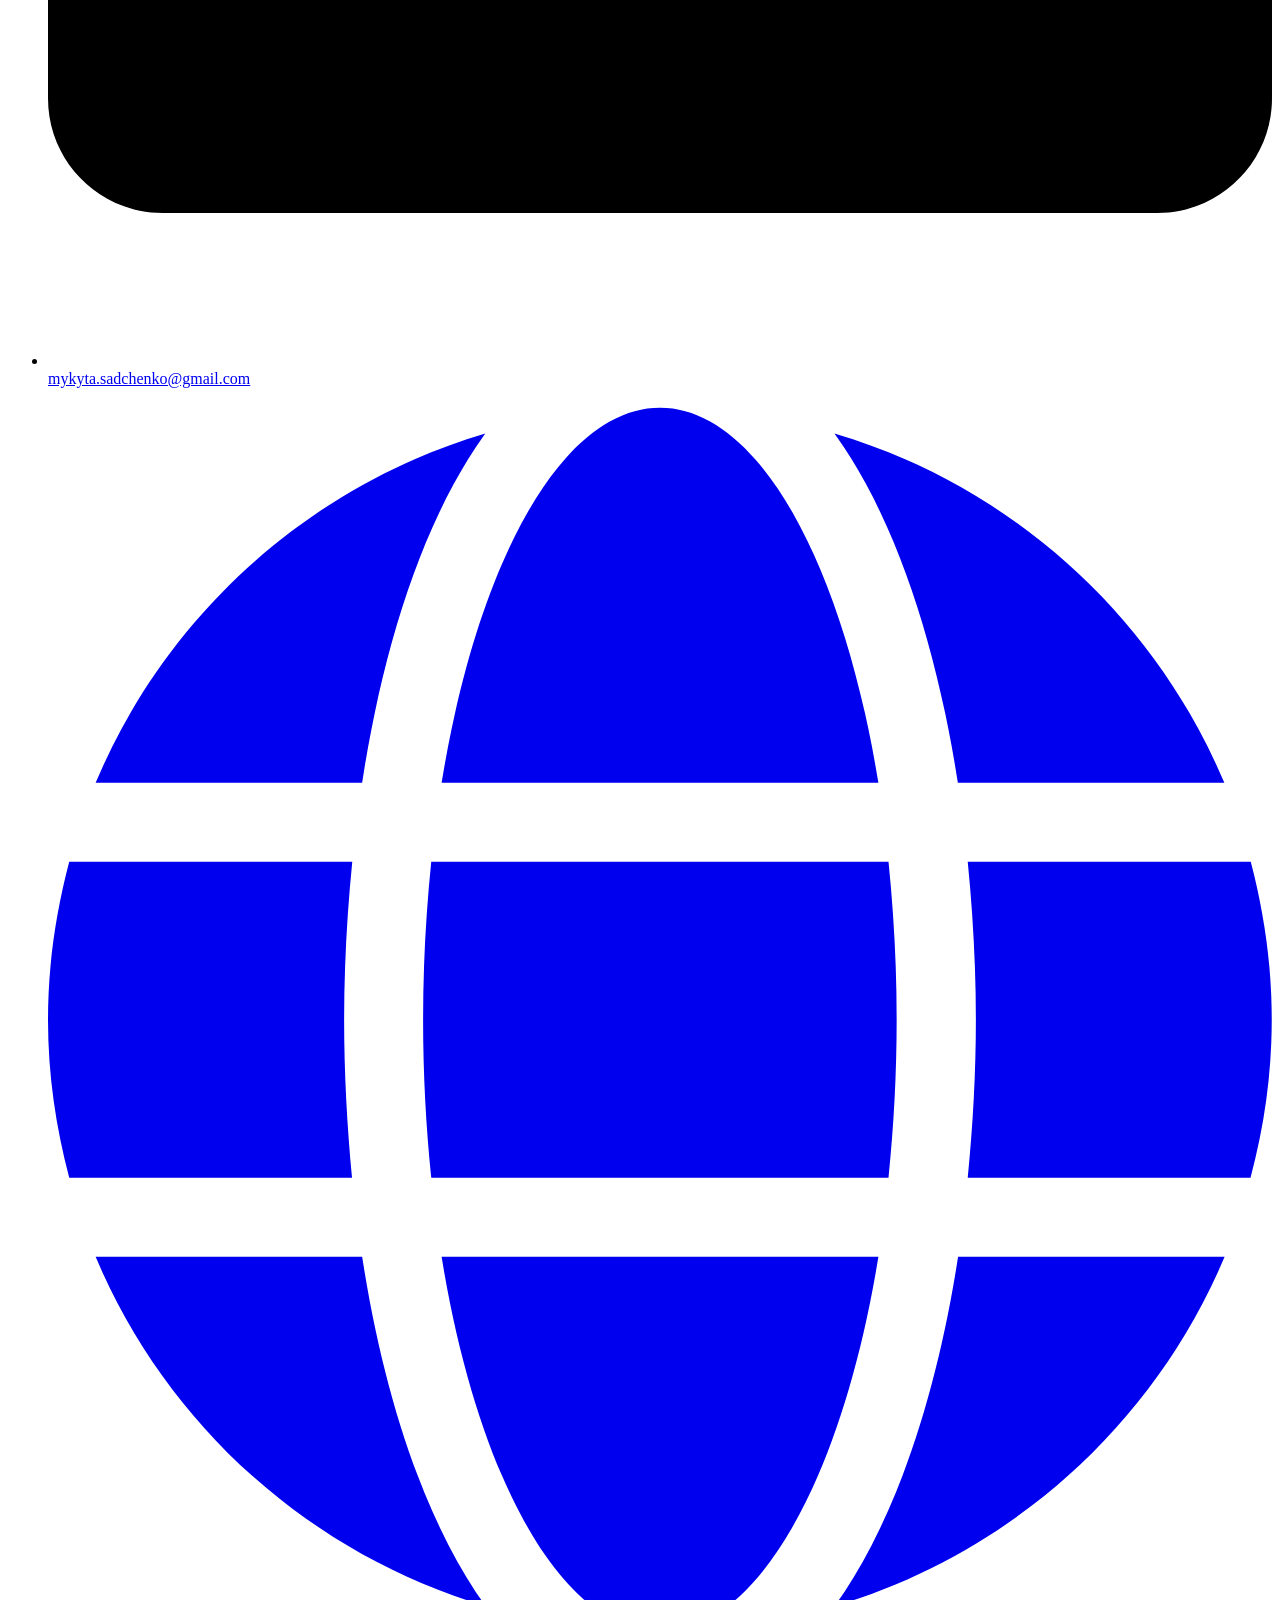
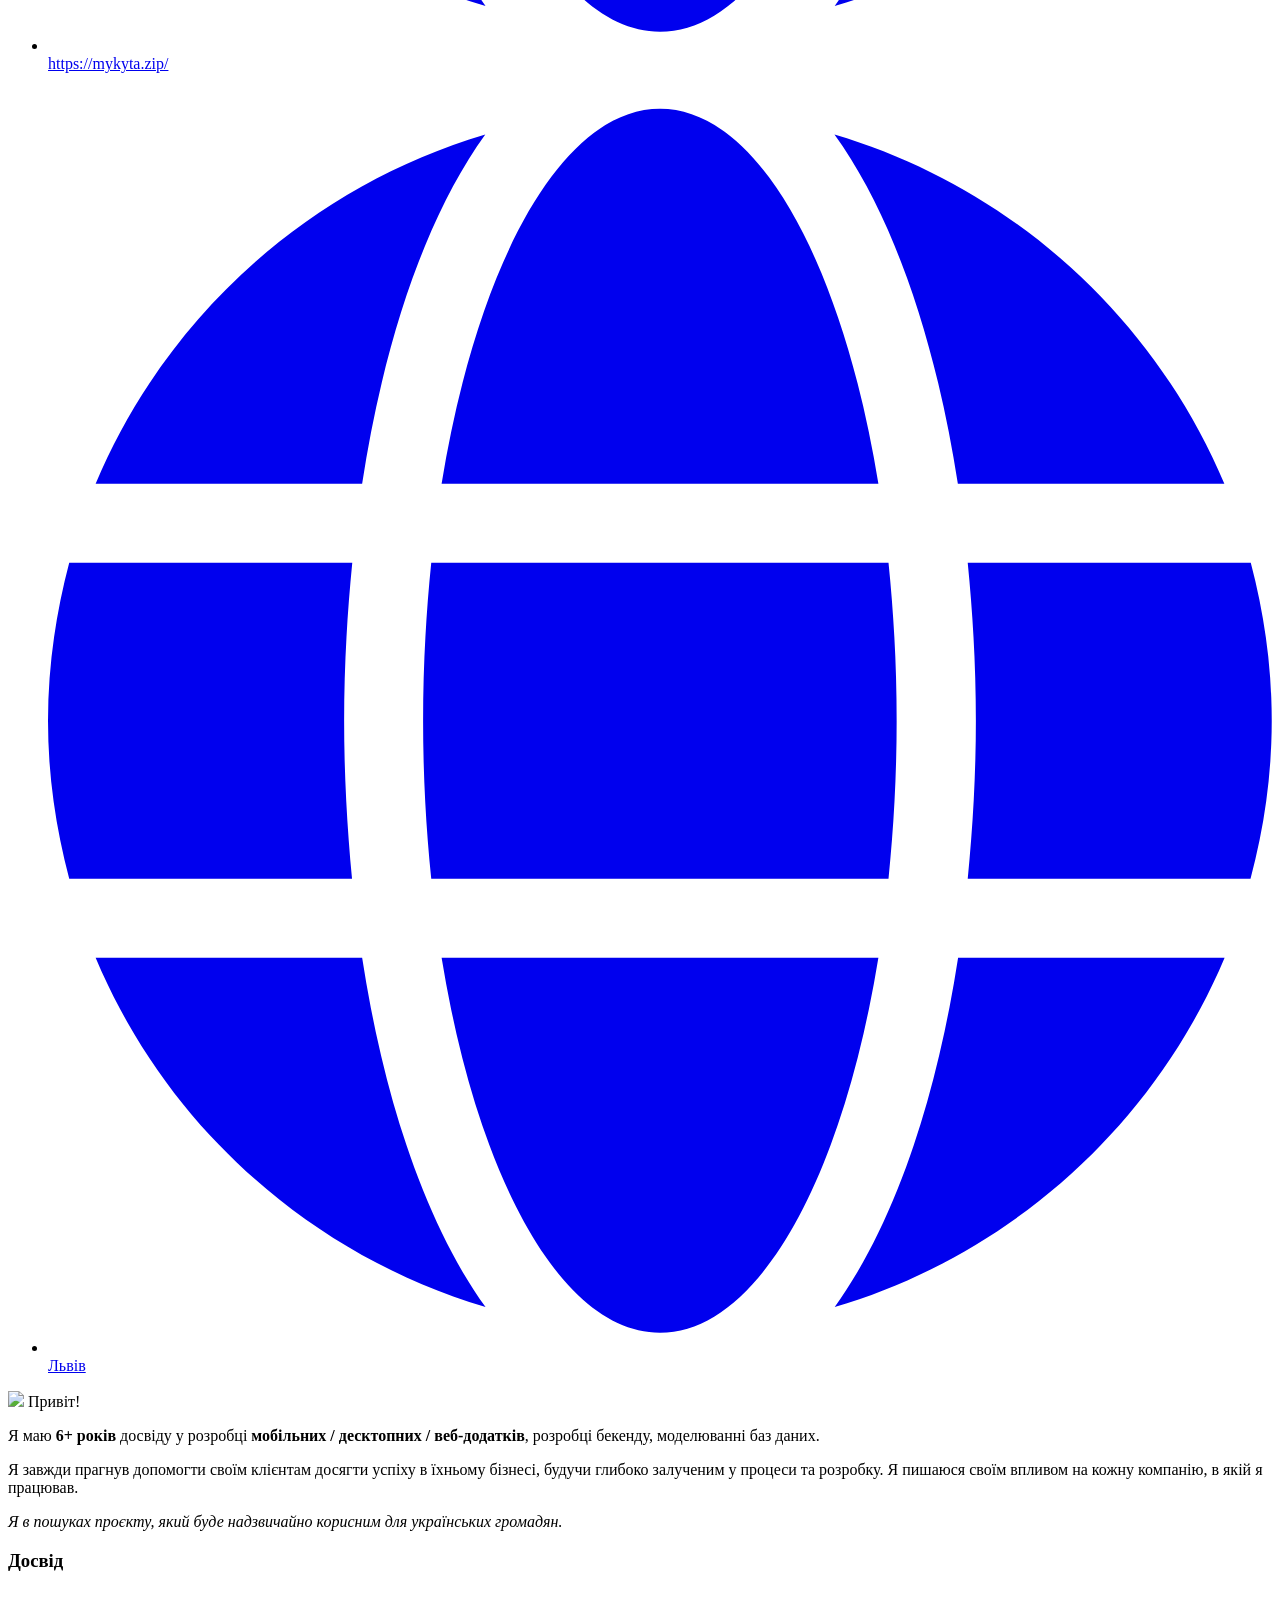
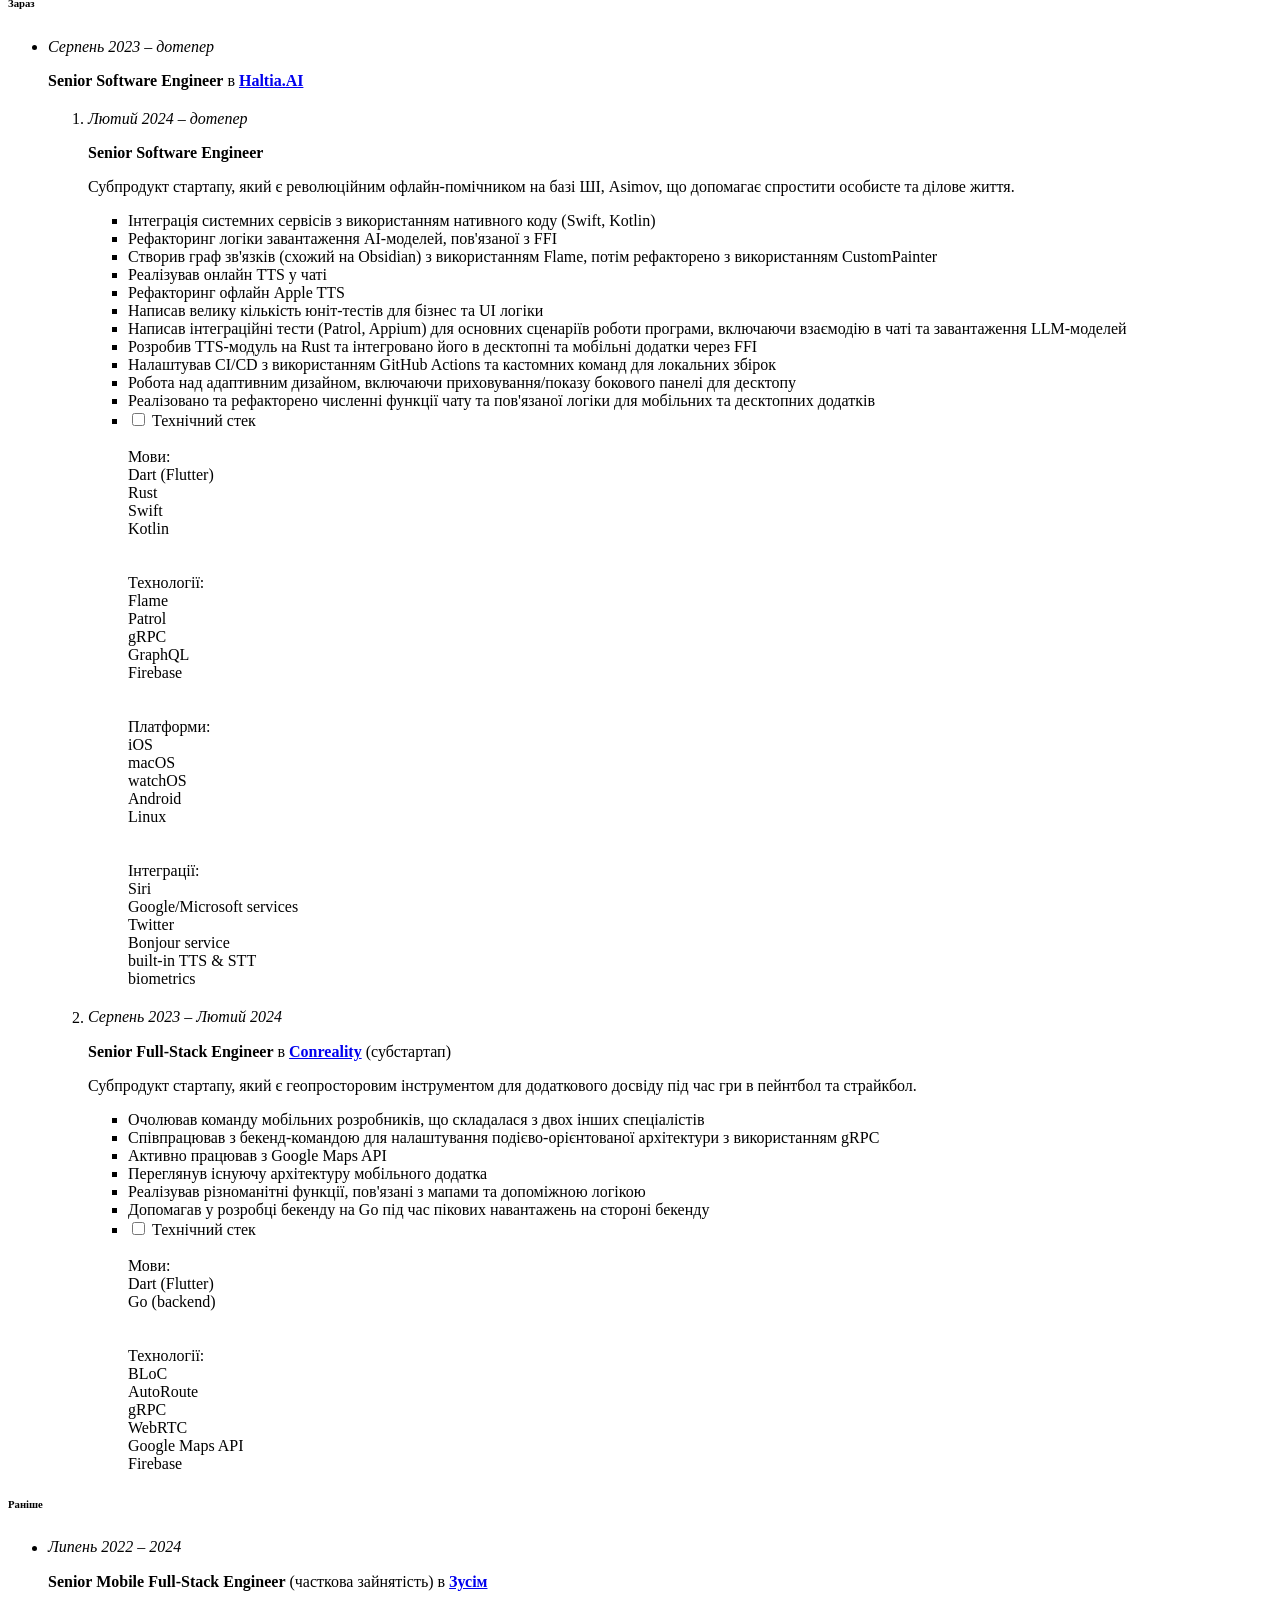
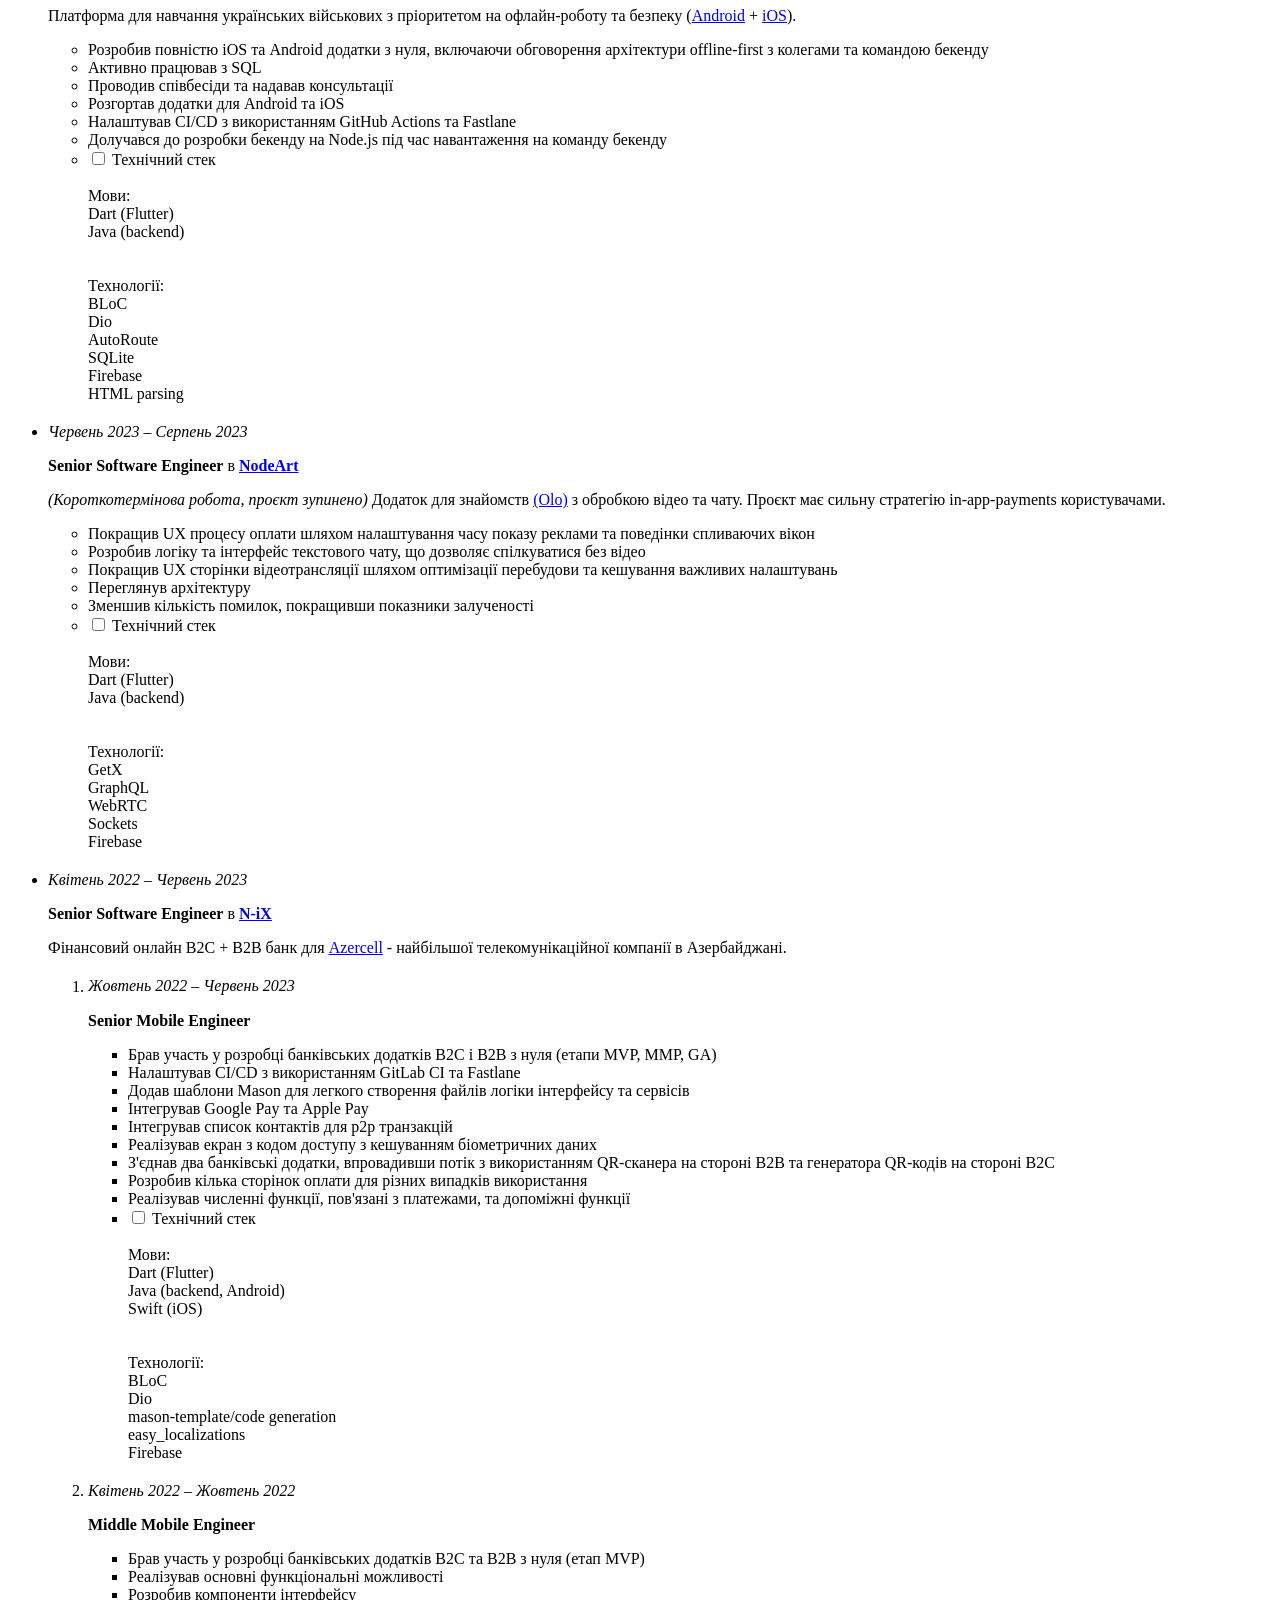
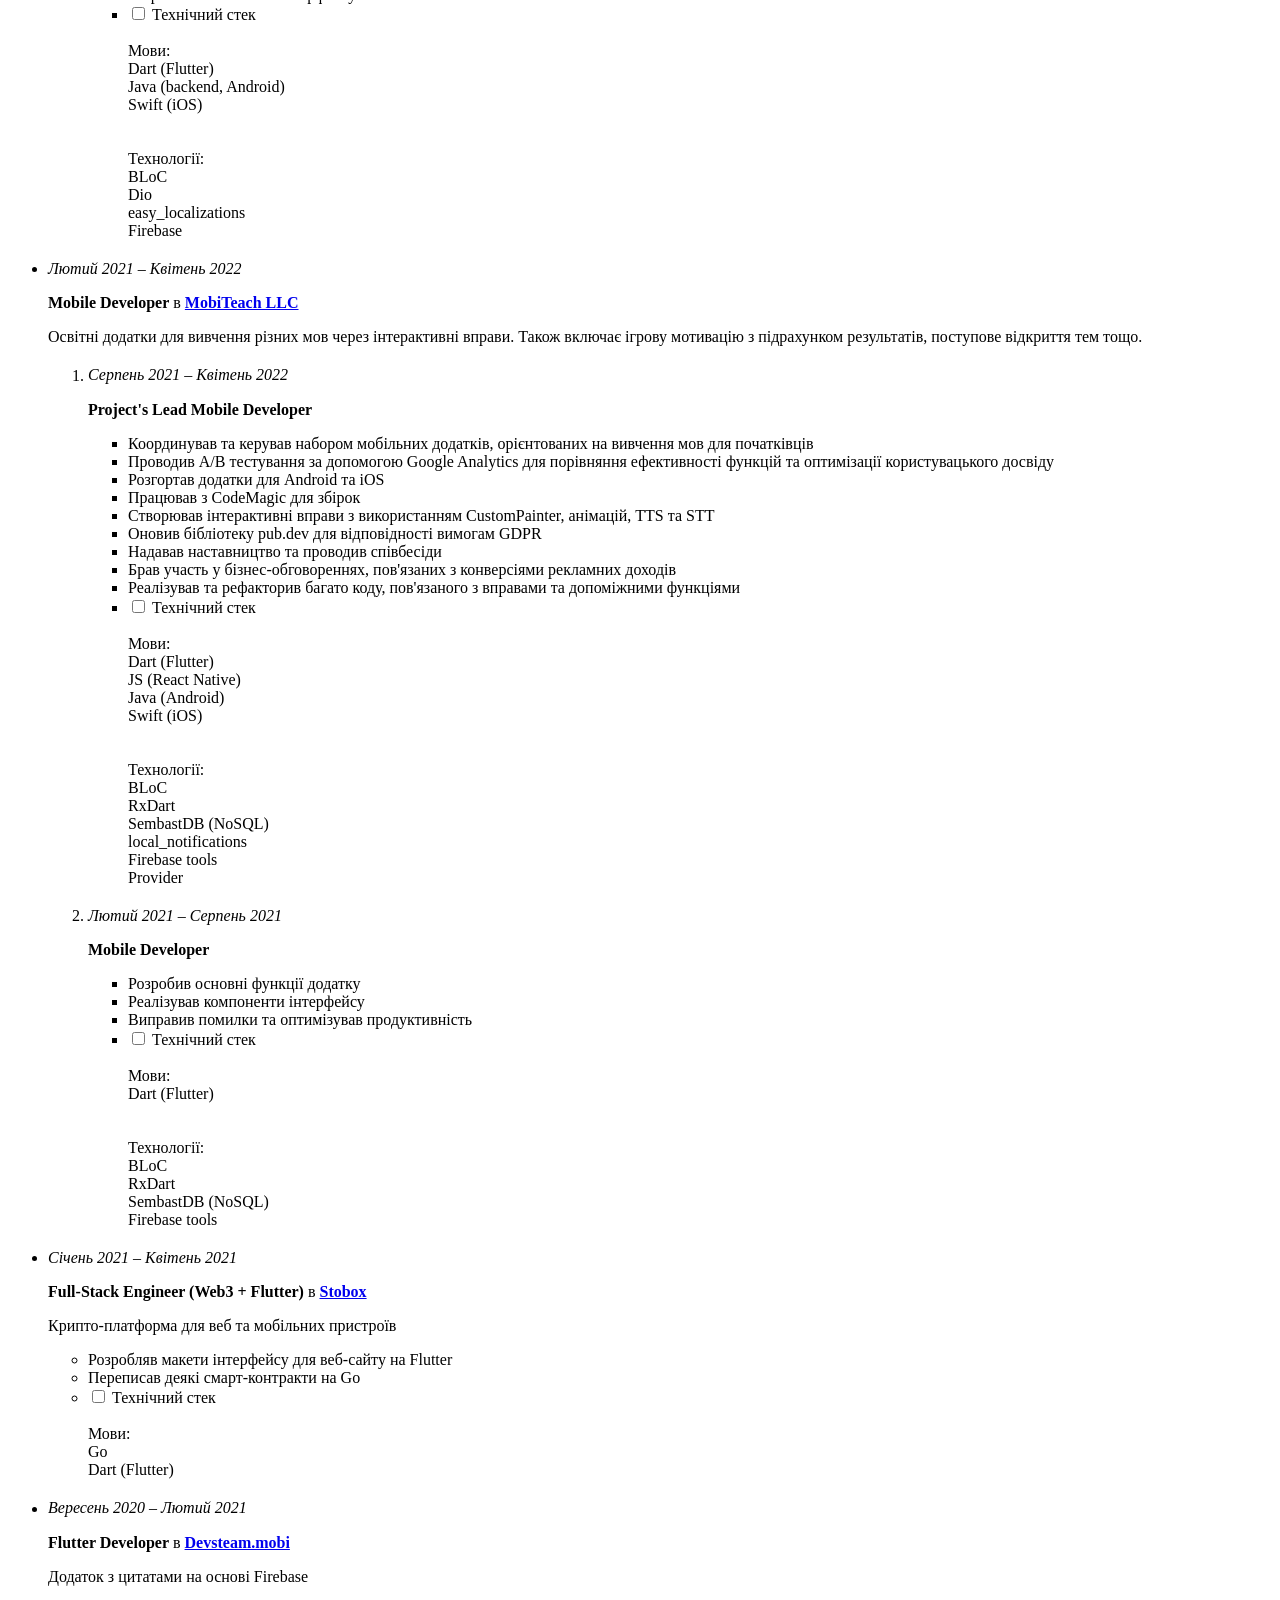
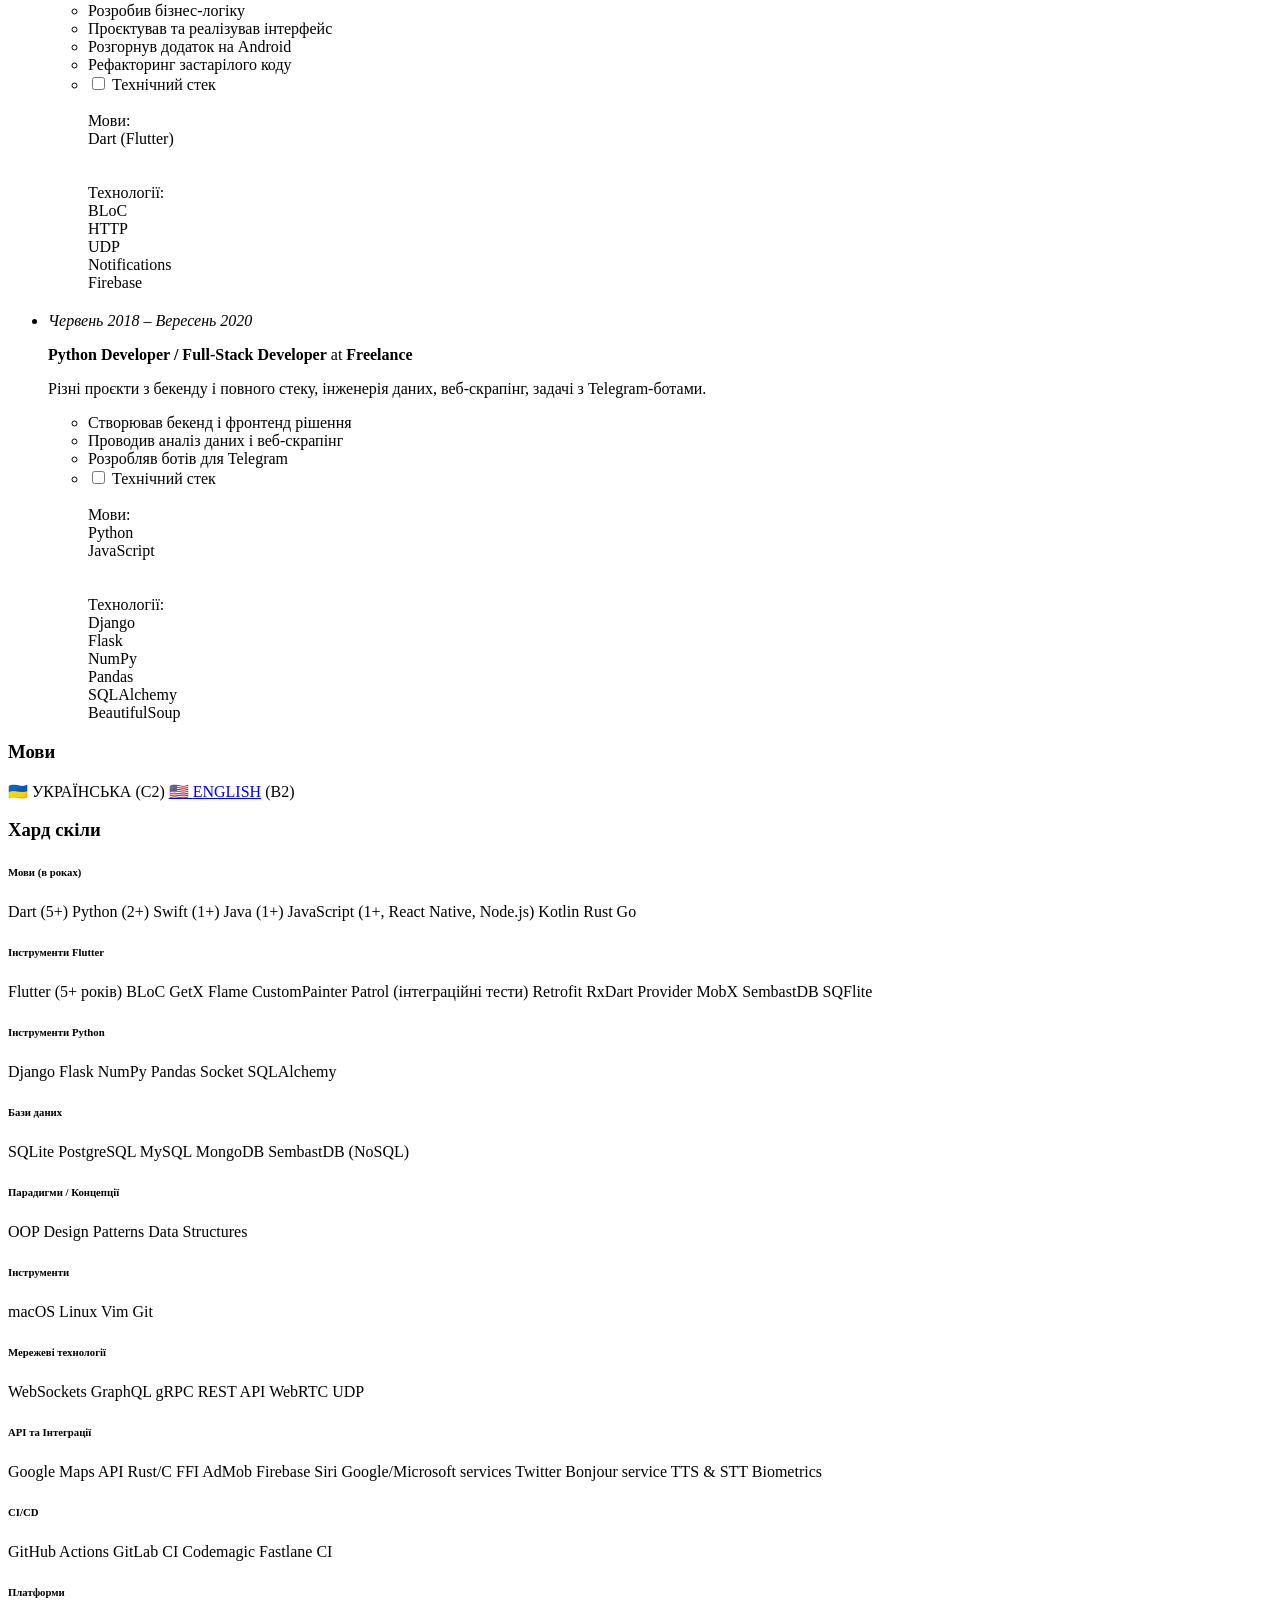
==== commit 1fe72e85: "Update desc" ====
--- a/uk-ua/index.html
+++ b/uk-ua/index.html
@@ -256,15 +256,19 @@
                                                     ШІ,
                                                     Asimov, що допомагає спростити особисте та ділове життя.</p>
                                                 <ul>
-                                                    <li>Інтеграція системних сервісів з використанням нативного коду
-                                                        (Swift, Kotlin)
+                                                    <li>Інтеграція системних сервісів з використанням нативного коду (Swift, Kotlin)</li>
+                                                    <li>Рефакторинг логіки завантаження AI-моделей, пов'язаної з FFI</li>
+                                                    <li>Створив граф зв'язків (схожий на Obsidian) з використанням Flame, потім рефакторено з використанням CustomPainter
                                                     </li>
-                                                    <li>Реалізація та інтеграція плагінів Rust з використанням FFI</li>
-                                                    <li>Інтеграційне та UI тестування з використанням Patrol</li>
-                                                    <li>Розробка складних інтерфейсів з використанням CustomPainter та
-                                                        Flame</li>
-                                                    <li>Налаштування та керування CI/CD (GitHub Actions)</li>
-                                                    <li>Перегляд архітектури</li>
+                                                    <li>Реалізував онлайн TTS у чаті</li>
+                                                    <li>Рефакторинг офлайн Apple TTS</li>
+                                                    <li>Написав велику кількість юніт-тестів для бізнес та UI логіки</li>
+                                                    <li>Написав інтеграційні тести (Patrol, Appium) для основних сценаріїв роботи програми, включаючи взаємодію в чаті та
+                                                        завантаження LLM-моделей</li>
+                                                    <li>Розробив TTS-модуль на Rust та інтегровано його в десктопні та мобільні додатки через FFI</li>
+                                                    <li>Налаштував CI/CD з використанням GitHub Actions та кастомних команд для локальних збірок</li>
+                                                    <li>Робота над адаптивним дизайном, включаючи приховування/показу бокового панелі для десктопу</li>
+                                                    <li>Реалізовано та рефакторено численні функції чату та пов'язаної логіки для мобільних та десктопних додатків</li>
                                                     <li class="details">
                                                         <input type="checkbox" id="haltia-tech-stack">
                                                         <label for="haltia-tech-stack" class="summary">Технічний
@@ -322,11 +326,12 @@
                                                         додаткового
                                                         досвіду під час гри в пейнтбол та страйкбол.</p>
                                                     <ul>
-                                                    <li>Керував командою мобільної розробки</li>
-                                                    <li>Покращив архітектуру</li>
-                                                    <li>Планував завдання проєкту</li>
-                                                    <li>Керував CI/CD інтеграціями</li>
-                                                    <li>Розробляв нові функції</li>
+                                                    <li>Очолював команду мобільних розробників, що складалася з двох інших спеціалістів</li>
+                                                    <li>Співпрацював з бекенд-командою для налаштування подієво-орієнтованої архітектури з використанням gRPC</li>
+                                                    <li>Активно працював з Google Maps API</li>
+                                                    <li>Переглянув існуючу архітектуру мобільного додатка</li>
+                                                    <li>Реалізував різноманітні функції, пов'язані з мапами та допоміжною логікою</li>
+                                                    <li>Допомагав у розробці бекенду на Go під час пікових навантажень на стороні бекенду</li>
                                                     <li class="details">
                                                         <input type="checkbox" id="conreality-tech-stack">
                                                         <label for="conreality-tech-stack" class="summary">Технічний
@@ -368,11 +373,13 @@
                                             (<a href="https://play.google.com/store/apps/details?id=zusim.app.zusim&hl=en" rel="external">Android</a> + <a
                                                 href="https://apps.apple.com/us/app/%D0%B7%D1%83%D1%81%D1%96%D0%BC/id6448213970" rel="external">iOS</a>).</p>
                                         <ul>
-                                            <li>Засетапив архітектуру з пріоритетом на безпеку</li>
-                                            <li>Керував розгортанням на iOS та Android</li>
-                                            <li>Проводив співбесіди</li>
-                                            <li>Розробляв нові функції</li>
-                                            <li>Надавав консультації</li>
+                                            <li>Розробив повністю iOS та Android додатки з нуля, включаючи обговорення архітектури offline-first з
+                                                колегами та командою бекенду</li>
+                                            <li>Активно працював з SQL</li>
+                                            <li>Проводив співбесіди та надавав консультації</li>
+                                            <li>Розгортав додатки для Android та iOS</li>
+                                            <li>Налаштував CI/CD з використанням GitHub Actions та Fastlane</li>
+                                            <li>Долучався до розробки бекенду на Node.js під час навантаження на команду бекенду</li>
                                             <li class="details">
                                                 <input type="checkbox" id="zusim-tech-stack">
                                                 <label for="zusim-tech-stack" class="summary">Технічний стек</label>
@@ -412,11 +419,10 @@
                                             in-app-payments
                                             користувачами.</p>
                                         <ul>
-                                            <li>Покращив UX платежів, збільшивши конверсію грошей на 20%</li>
-                                            <li>Розробив логіку та інтерфейс текстового чату, забезпечивши комунікацію
-                                                користувачів без відео</li>
-                                            <li>Покращив UX сторінок відеотрансляцій</li>
-                                            <li>Оновив архітектуру</li>
+                                            <li>Покращив UX процесу оплати шляхом налаштування часу показу реклами та поведінки спливаючих вікон</li>
+                                            <li>Розробив логіку та інтерфейс текстового чату, що дозволяє спілкуватися без відео</li>
+                                            <li>Покращив UX сторінки відеотрансляції шляхом оптимізації перебудови та кешування важливих налаштувань</li>
+                                            <li>Переглянув архітектуру</li>
                                             <li>Зменшив кількість помилок, покращивши показники залученості</li>
                                             <li class="details">
                                                 <input type="checkbox" id="nodeart-tech-stack">
@@ -454,17 +460,16 @@
                                                 <p><em>Жовтень 2022 – Червень 2023</em> <sup class="period"></sup></p>
                                                 <p><strong>Senior Mobile Engineer</strong></p>
                                                 <ul>
-                                                    <li>Розробив банківські додатки B2C та B2B з нуля (етапи MVP, MMP,
-                                                        GA)</li>
-                                                    <li>Скоротив час входу в додаток на 90% за допомогою біометрії</li>
-                                                    <li>Забезпечив комунікацію між двома банківськими додатками (B2C +
-                                                        B2B) через QR-сканер</li>
-                                                    <li>Автоматизував скрипти для зменшення часу розгортання додатку на
-                                                        10%</li>
-                                                    <li>Інтегрував шаблони коду для підвищення ефективності розробки
-                                                    </li>
-                                                    <li>Підключив бібліотеку контактів до додатку, скоротивши час
-                                                        P2P-транзакцій на 90%</li>
+                                                    <li>Брав участь у розробці банківських додатків B2C і B2B з нуля (етапи MVP, MMP, GA)</li>
+                                                    <li>Налаштував CI/CD з використанням GitLab CI та Fastlane</li>
+                                                    <li>Додав шаблони Mason для легкого створення файлів логіки інтерфейсу та сервісів</li>
+                                                    <li>Інтегрував Google Pay та Apple Pay</li>
+                                                    <li>Інтегрував список контактів для p2p транзакцій</li>
+                                                    <li>Реалізував екран з кодом доступу з кешуванням біометричних даних</li>
+                                                    <li>З'єднав два банківські додатки, впровадивши потік з використанням QR-сканера на стороні B2B та генератора QR-кодів
+                                                        на стороні B2C</li>
+                                                    <li>Розробив кілька сторінок оплати для різних випадків використання</li>
+                                                    <li>Реалізував численні функції, пов'язані з платежами, та допоміжні функції</li>
                                                     <li class="details">
                                                         <input type="checkbox" id="nix-senior-tech-stack">
                                                         <label for="nix-senior-tech-stack" class="summary">Технічний
@@ -495,7 +500,7 @@
                                                 <p><em>Квітень 2022 – Жовтень 2022</em> <sup class="period"></sup></p>
                                                 <p><strong>Middle Mobile Engineer</strong></p>
                                                 <ul>
-                                                    <li>Розробив банківські додатки B2C та B2B з нуля (етап MVP)</li>
+                                                    <li>Брав участь у розробці банківських додатків B2C та B2B з нуля (етап MVP)</li>
                                                     <li>Реалізував основні функціональні можливості</li>
                                                     <li>Розробив компоненти інтерфейсу</li>
                                                     <li class="details">
@@ -537,11 +542,16 @@
                                                 <p><em>Серпень 2021 – Квітень 2022</em> <sup class="period"></sup></p>
                                                 <p><strong>Project's Lead Mobile Developer</strong></p>
                                                 <ul>
-                                                    <li>Координував та очолював проєкт</li>
-                                                    <li>Проводив менторинг та співбесіди</li>
-                                                    <li>Оновив архітектуру</li>
-                                                    <li>Використовував Google Analytics для A/B тестування</li>
-                                                    <li>Налаштував CI/CD через Codemagic</li>
+                                                    <li>Координував та керував набором мобільних додатків, орієнтованих на вивчення мов для початківців</li>
+                                                    <li>Проводив A/B тестування за допомогою Google Analytics для порівняння ефективності функцій та оптимізації
+                                                        користувацького досвіду</li>
+                                                    <li>Розгортав додатки для Android та iOS</li>
+                                                    <li>Працював з CodeMagic для збірок</li>
+                                                    <li>Створював інтерактивні вправи з використанням CustomPainter, анімацій, TTS та STT</li>
+                                                    <li>Оновив бібліотеку pub.dev для відповідності вимогам GDPR</li>
+                                                    <li>Надавав наставництво та проводив співбесіди</li>
+                                                    <li>Брав участь у бізнес-обговореннях, пов'язаних з конверсіями рекламних доходів</li>
+                                                    <li>Реалізував та рефакторив багато коду, пов'язаного з вправами та допоміжними функціями</li>
                                                     <li class="details">
                                                         <input type="checkbox" id="mobiteach-lead-tech-stack">
                                                         <label for="mobiteach-lead-tech-stack" class="summary">Технічний
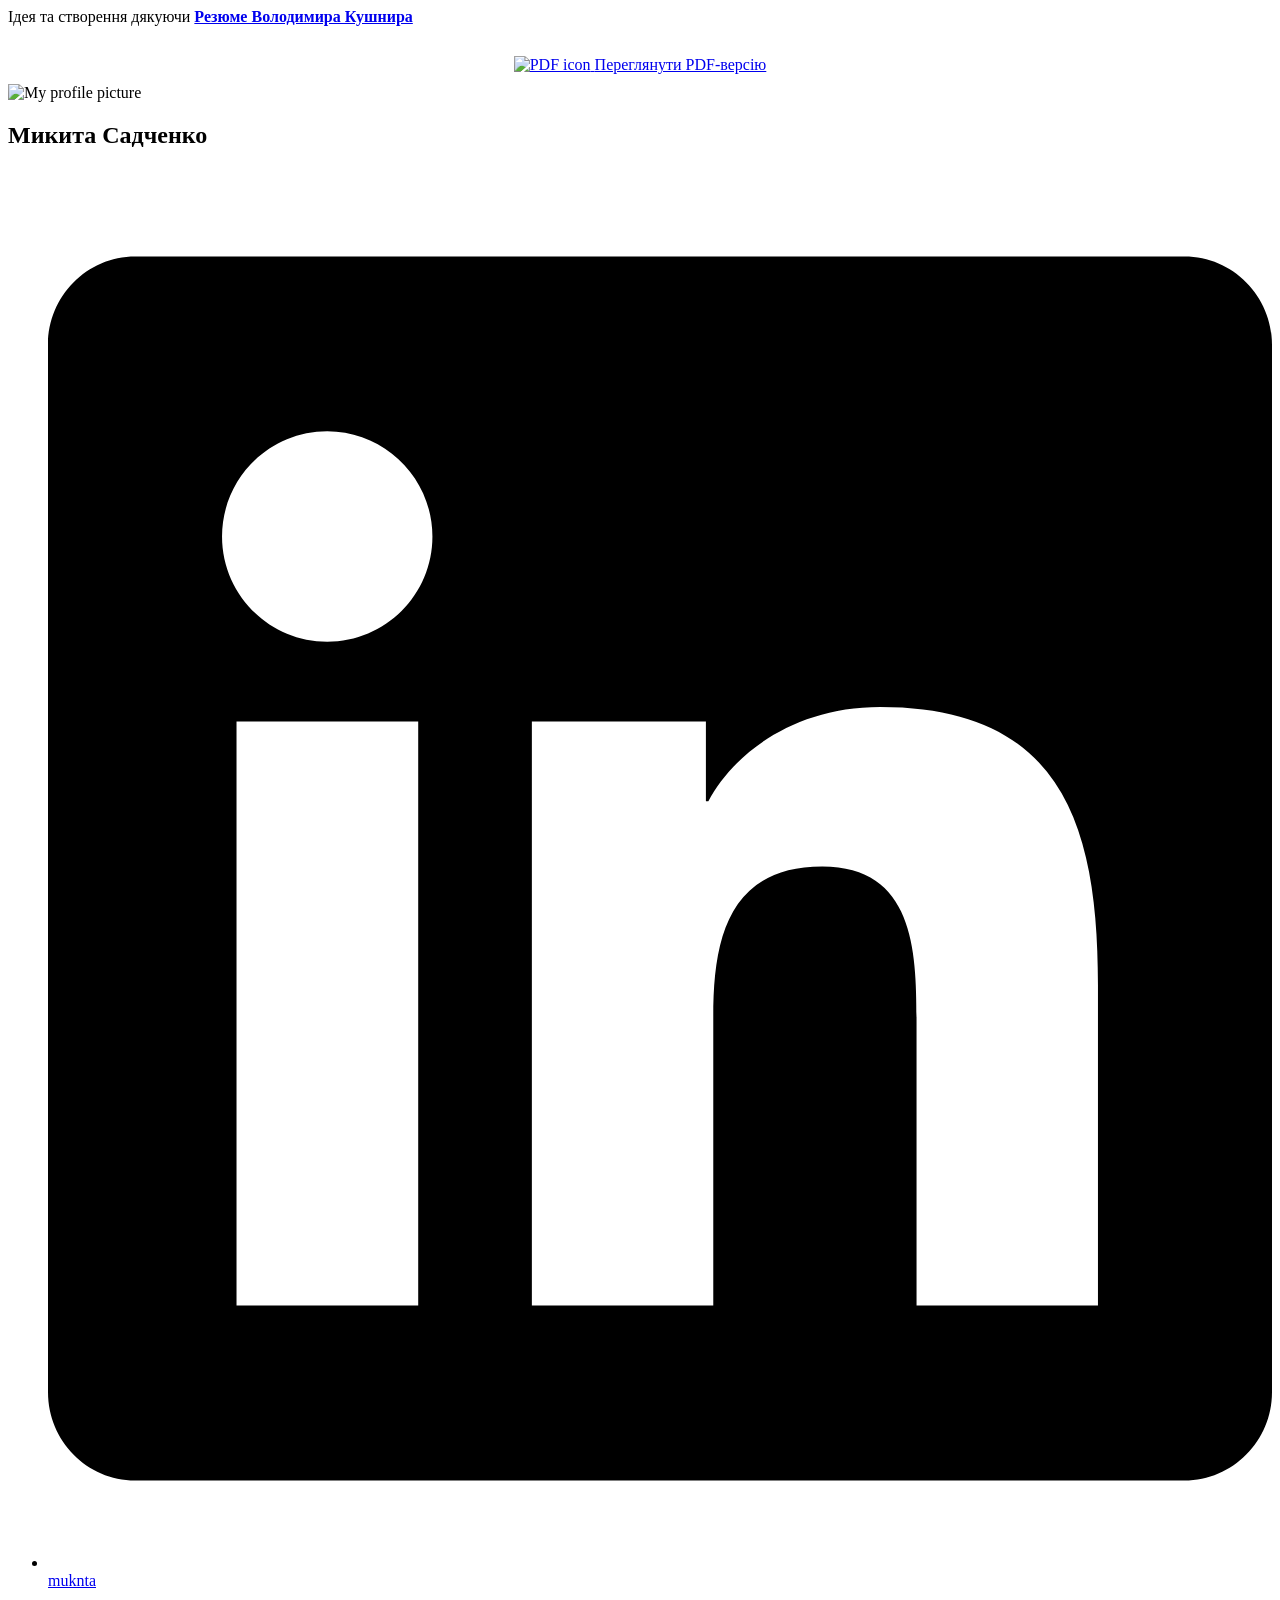
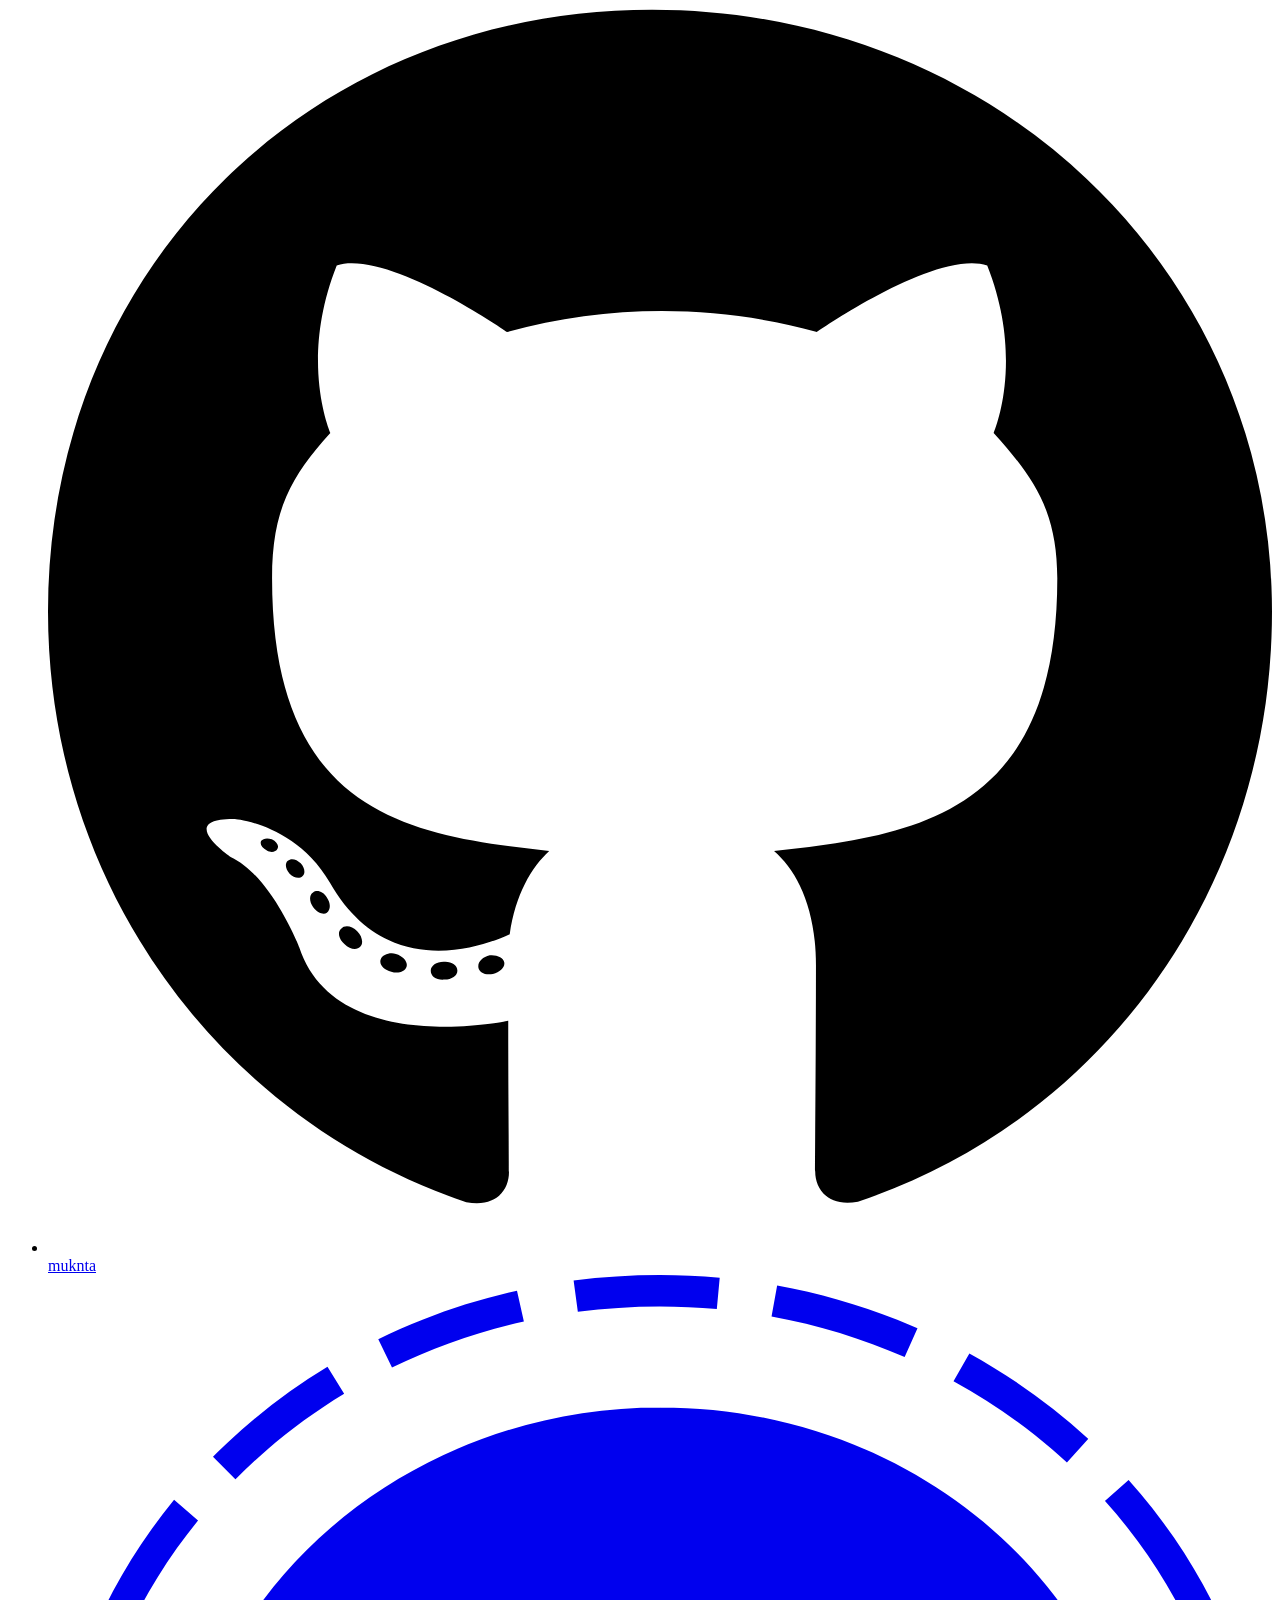
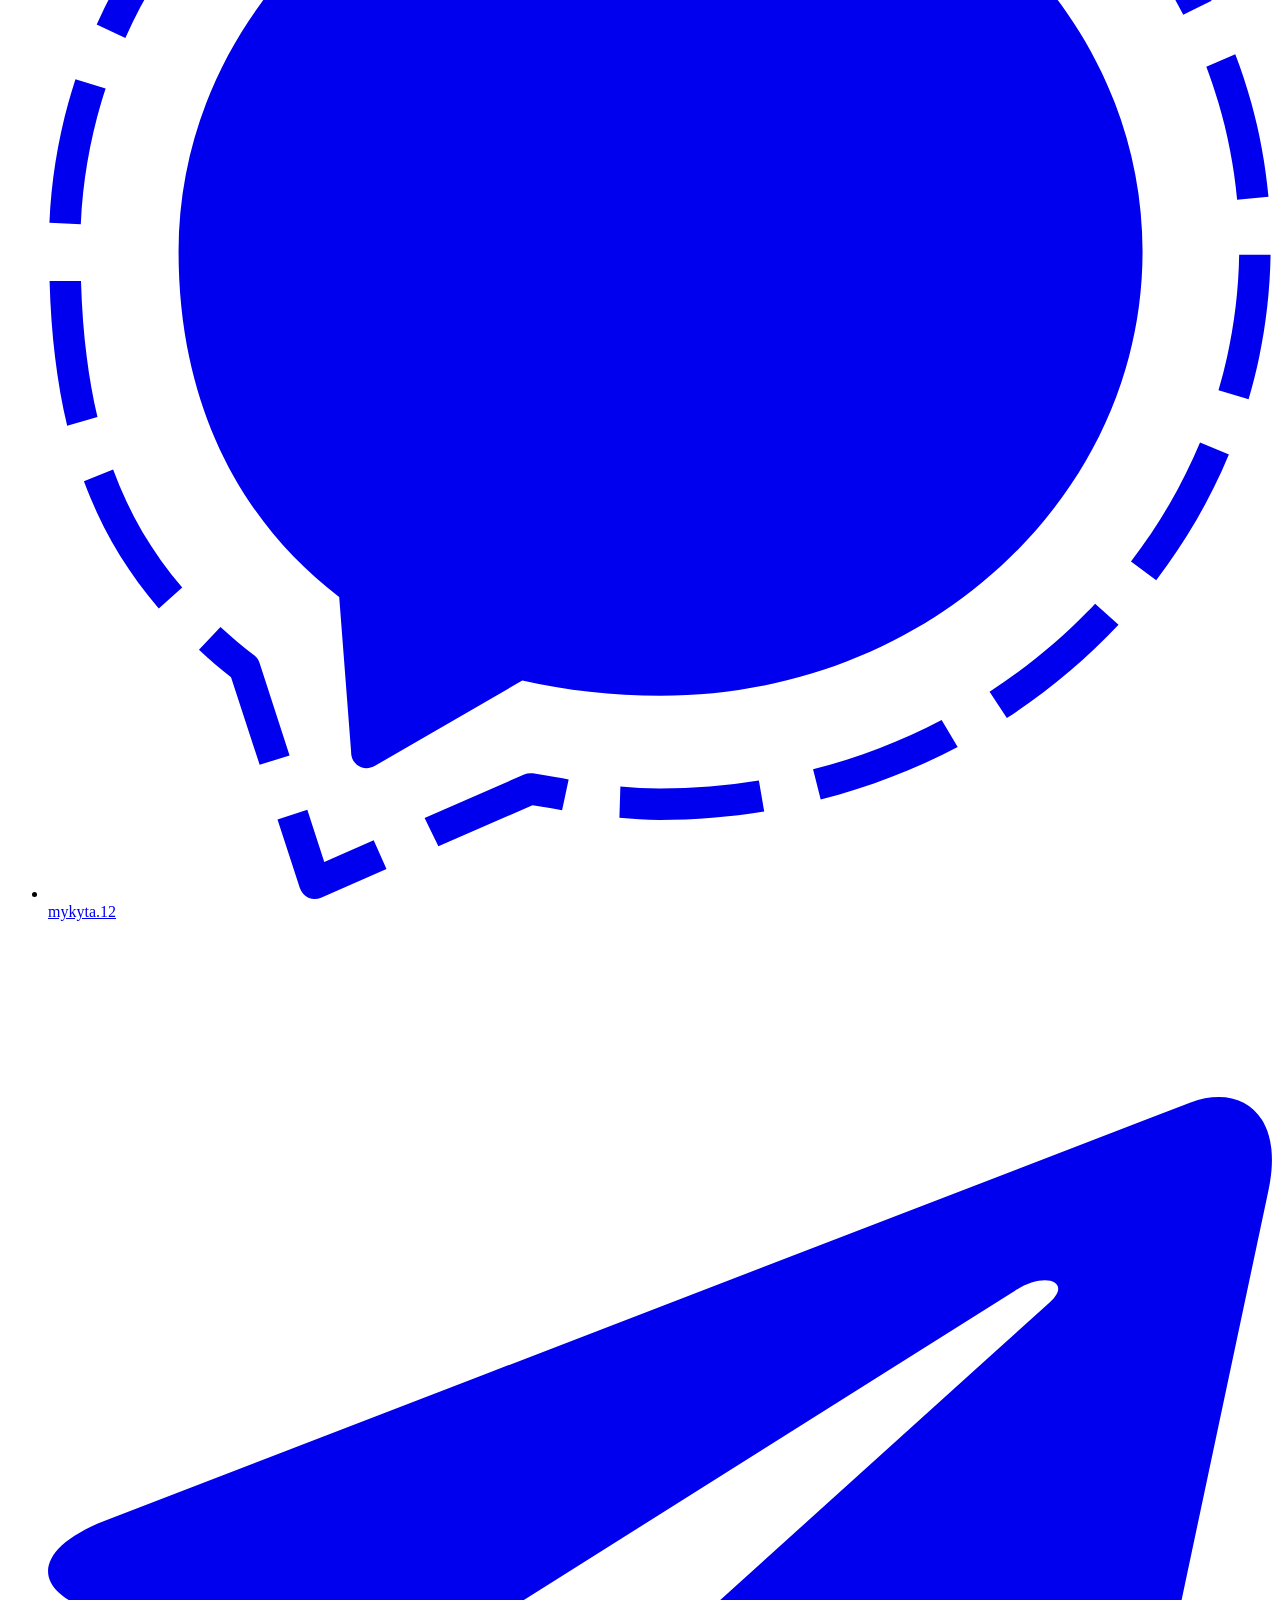
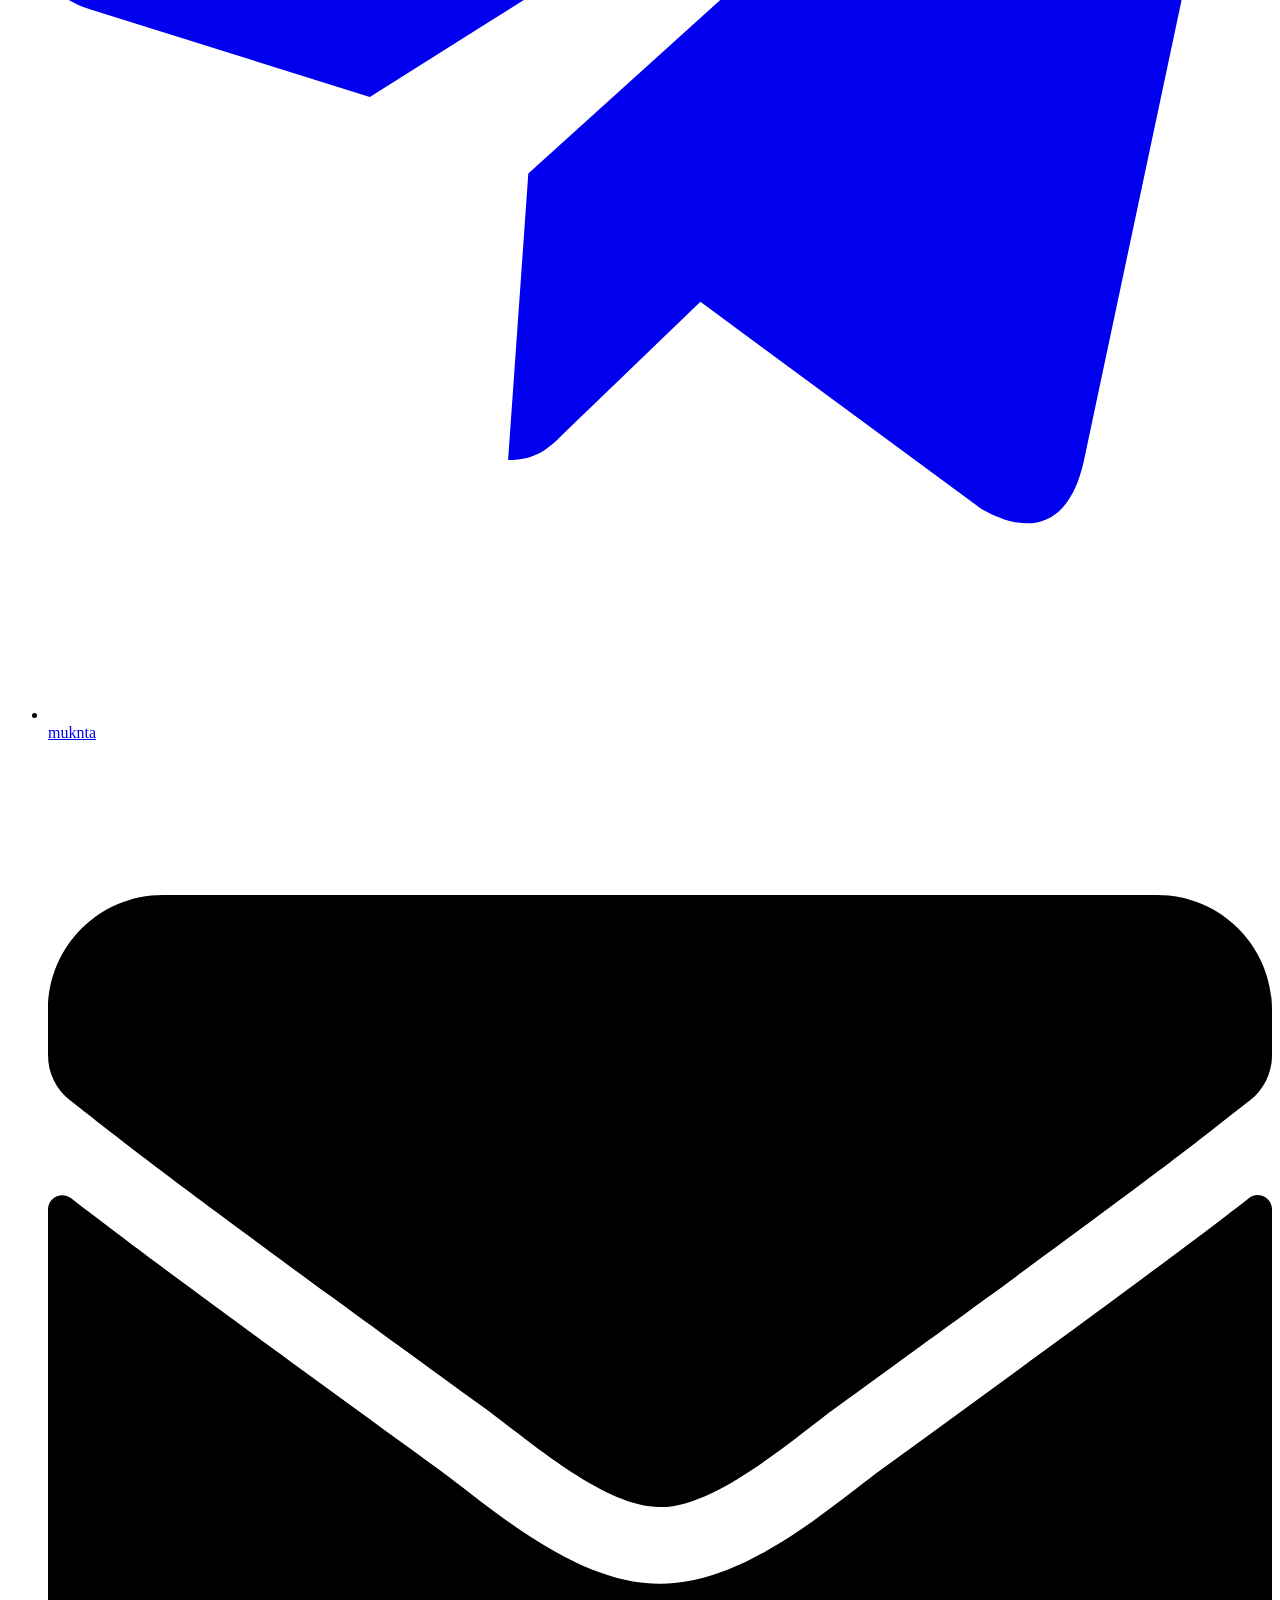
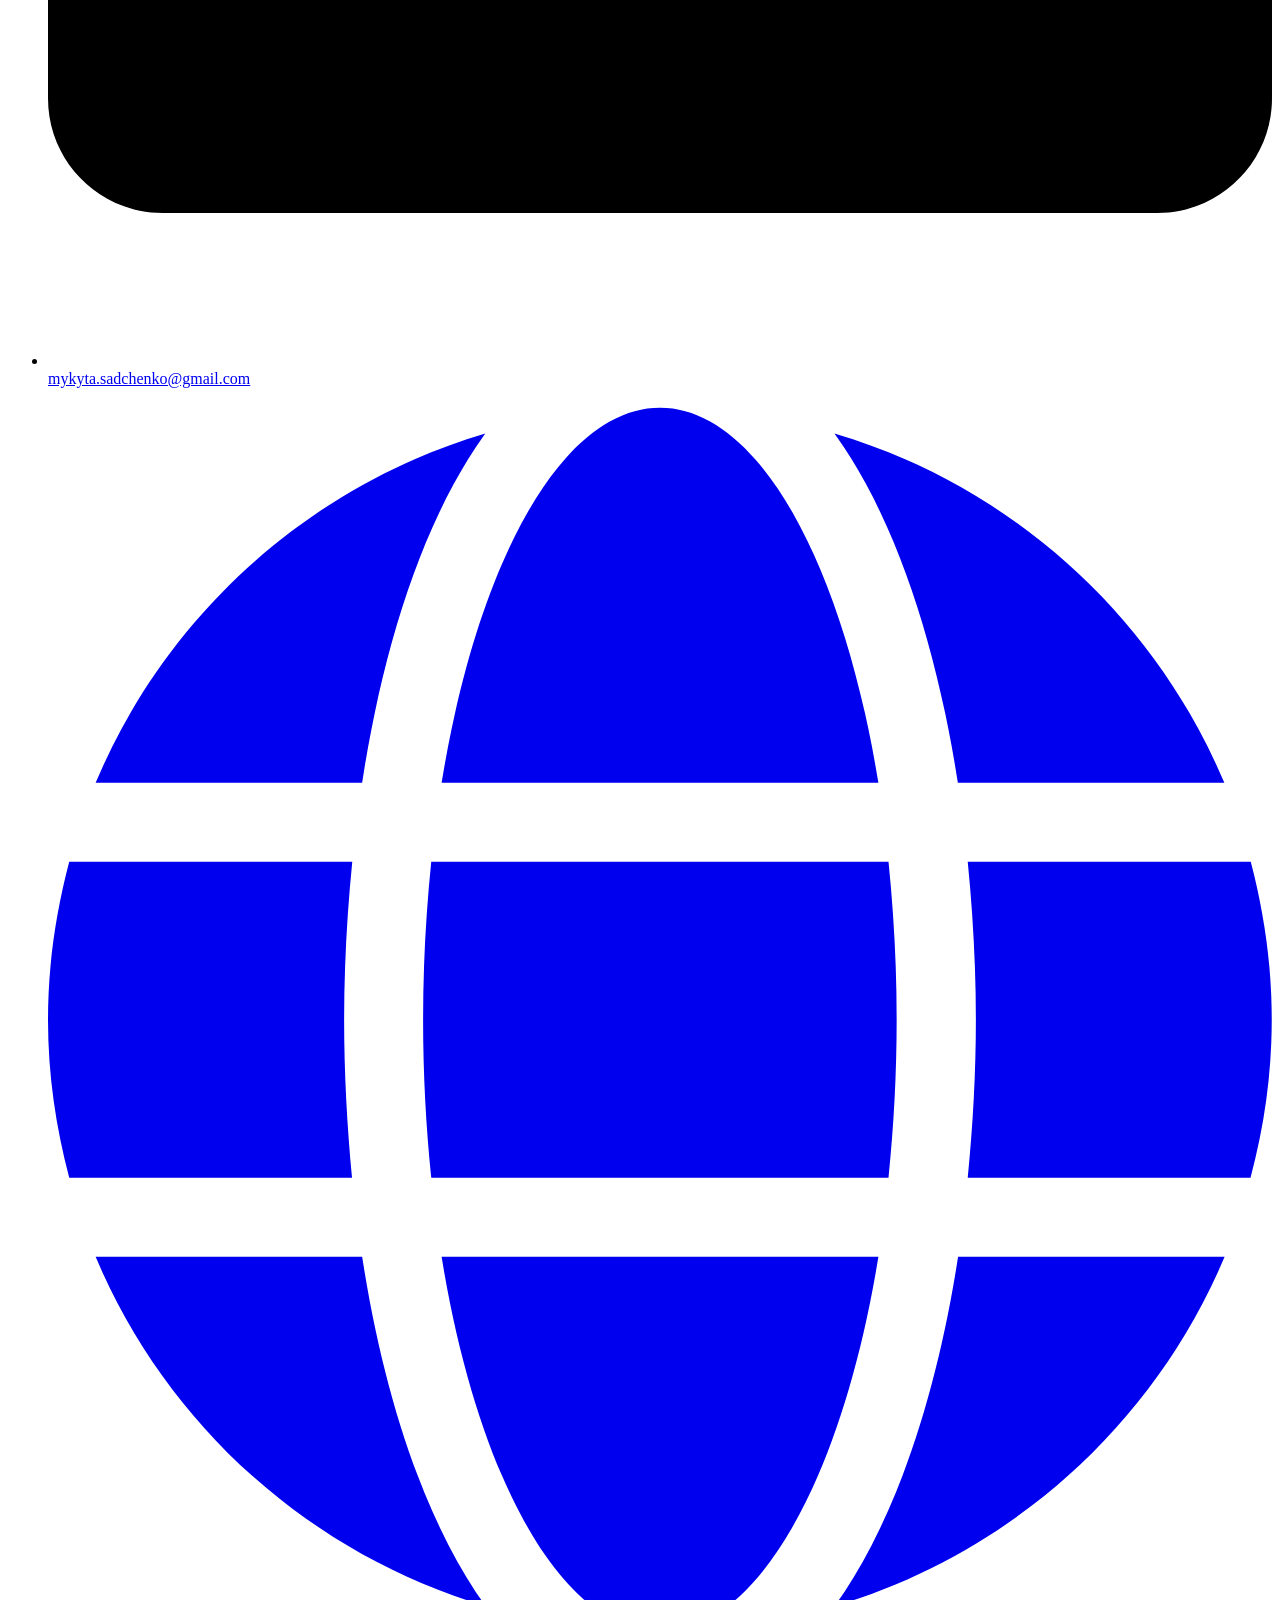
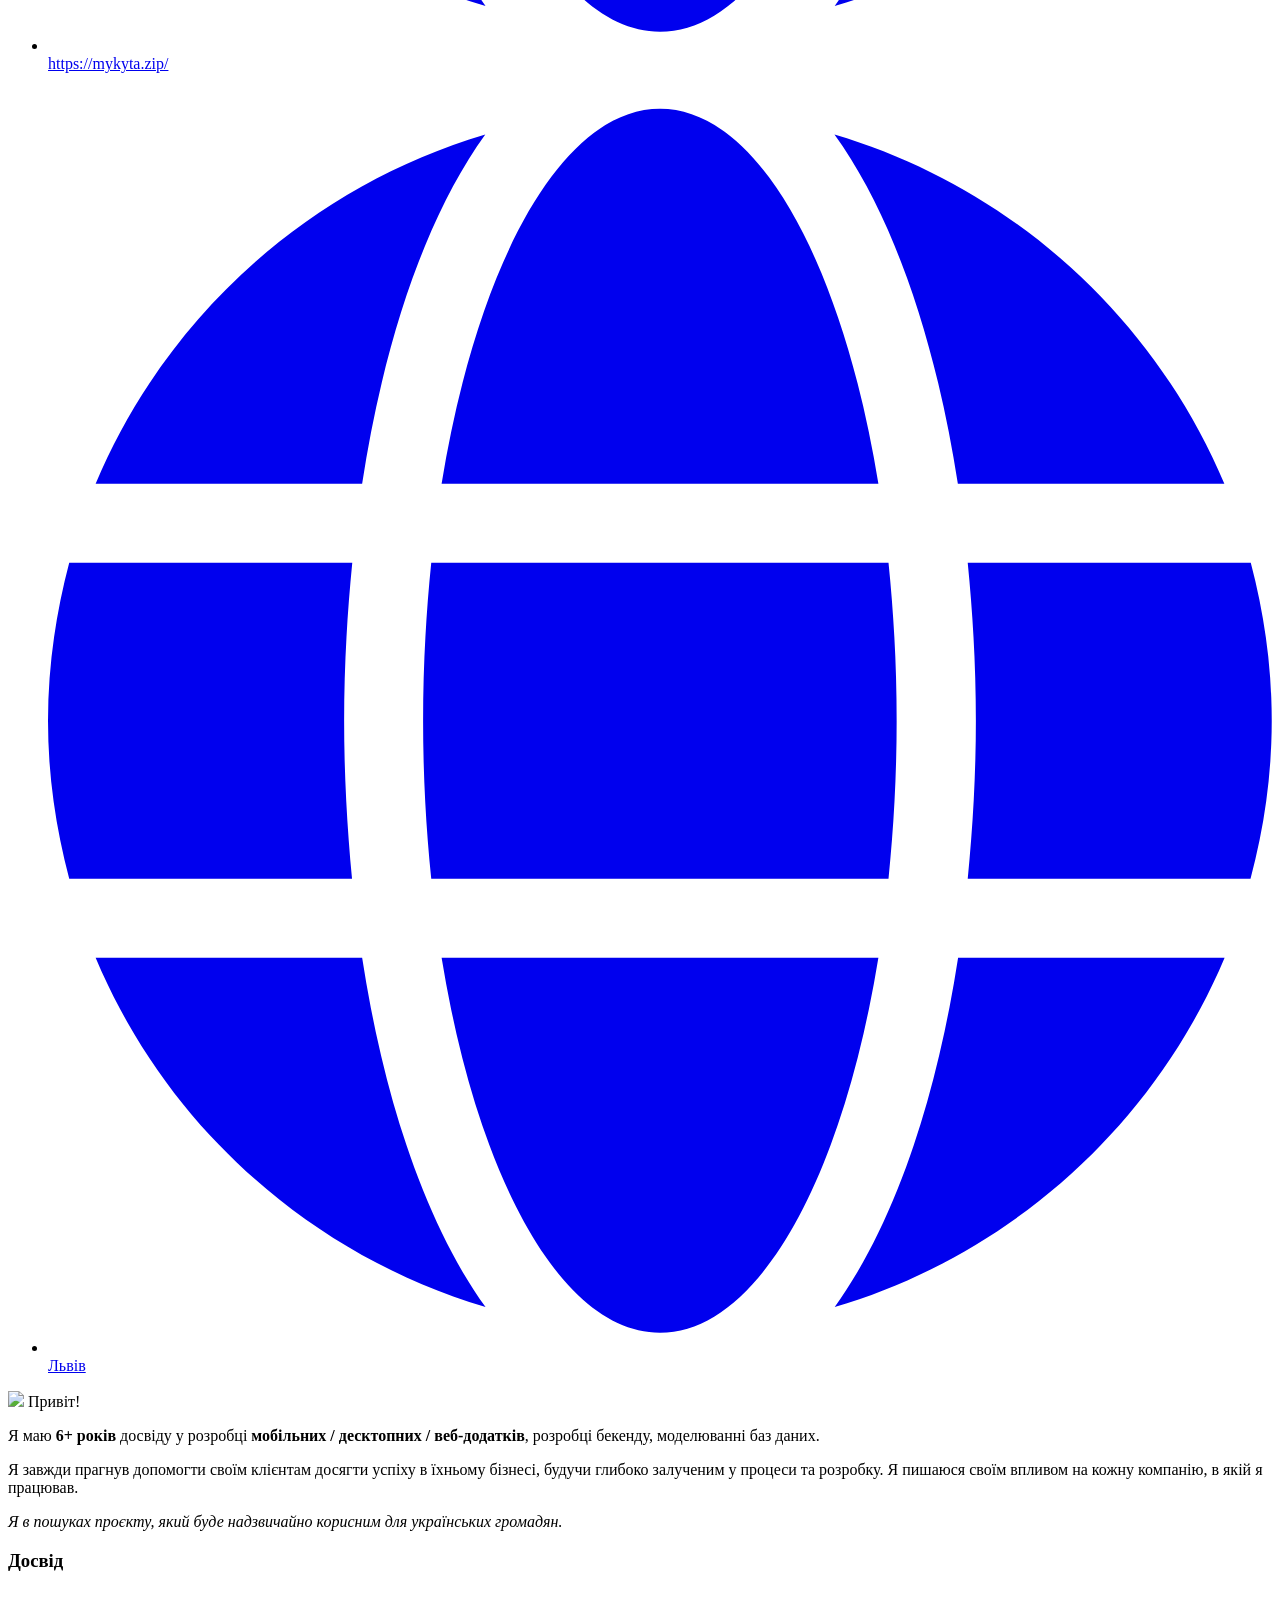
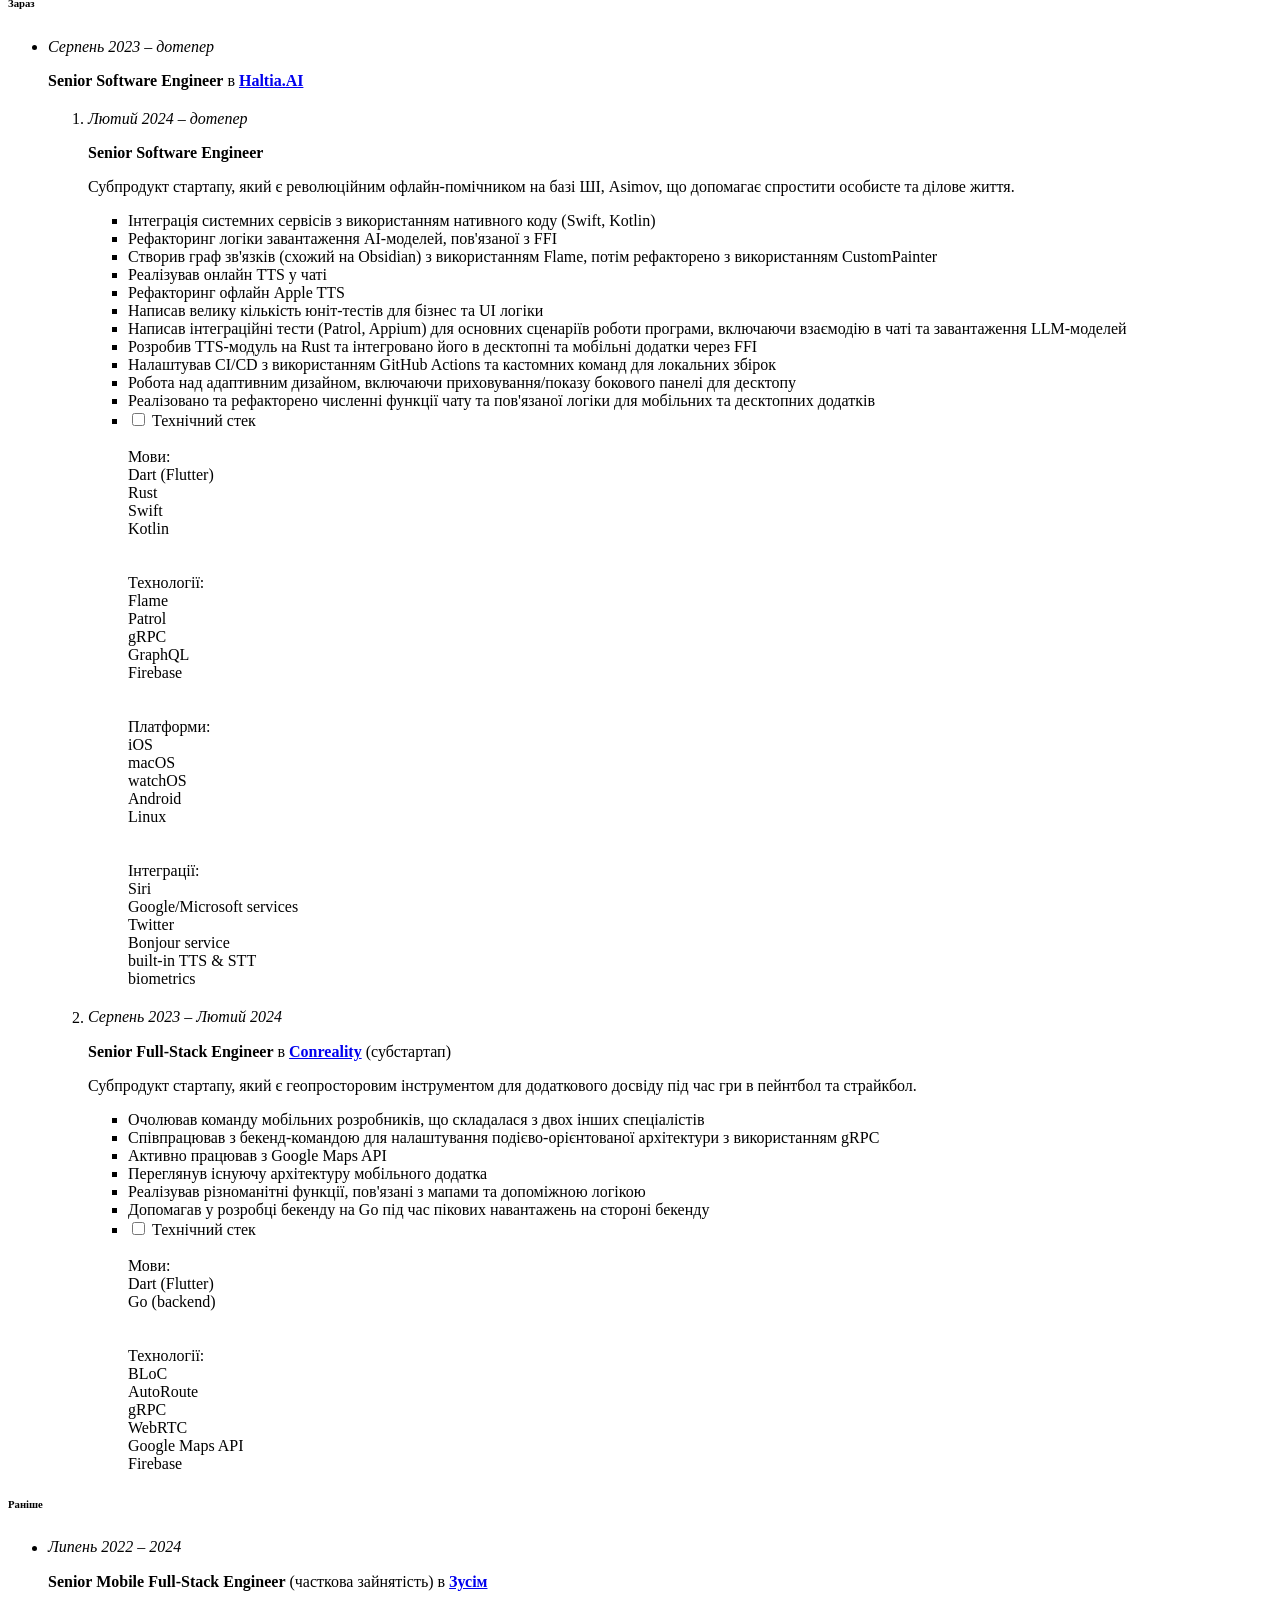
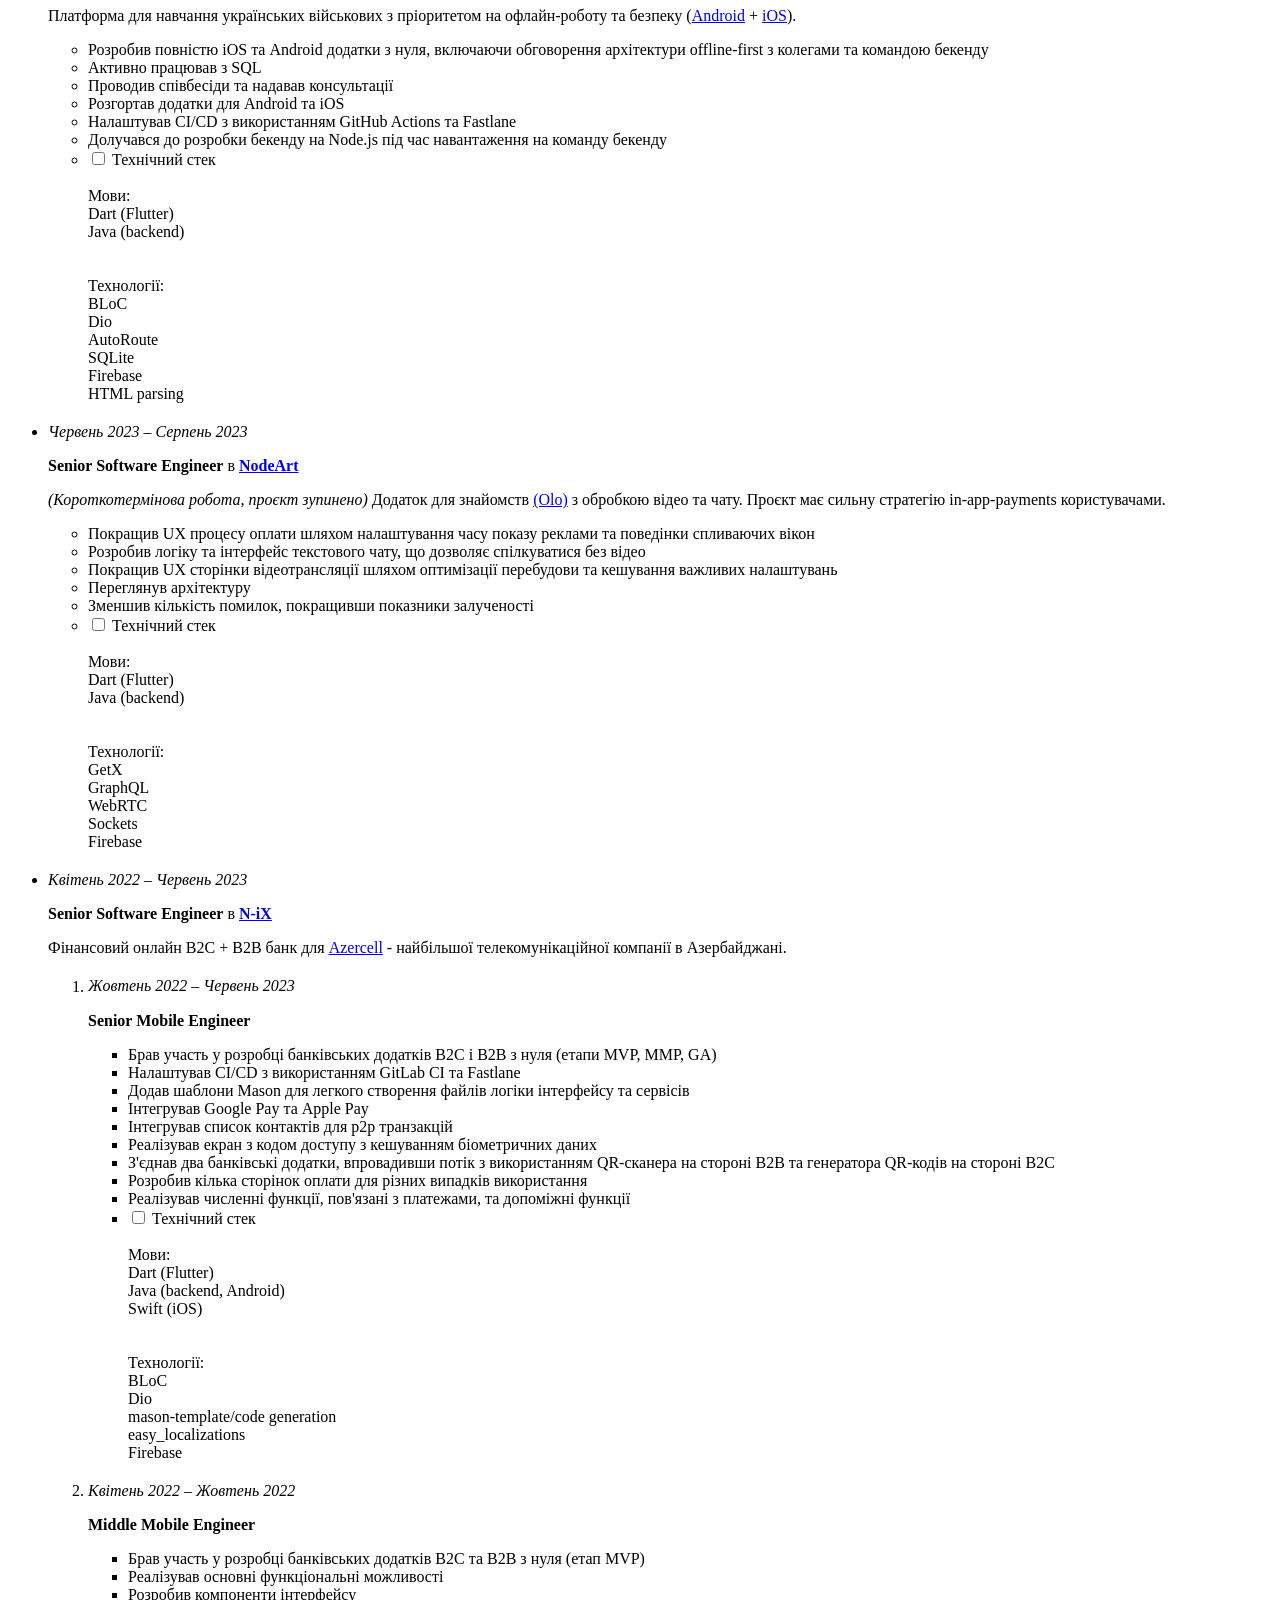
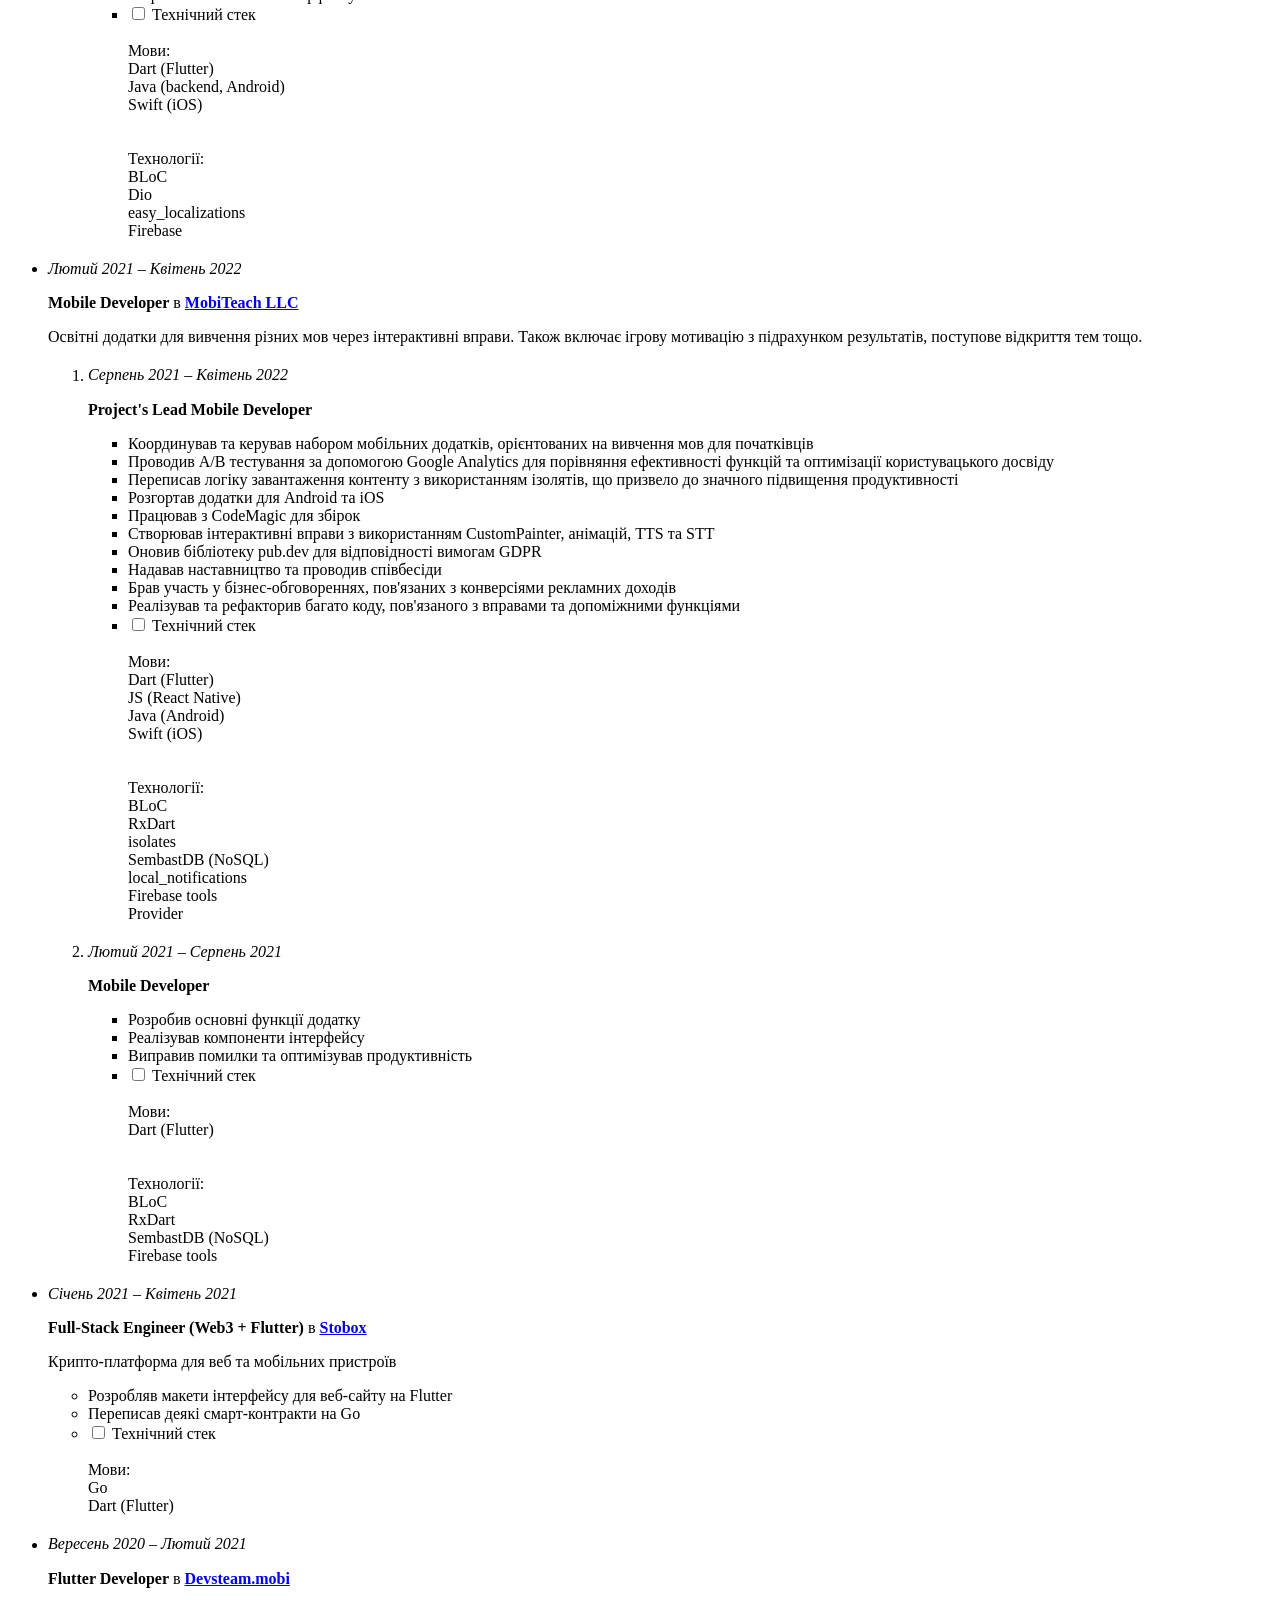
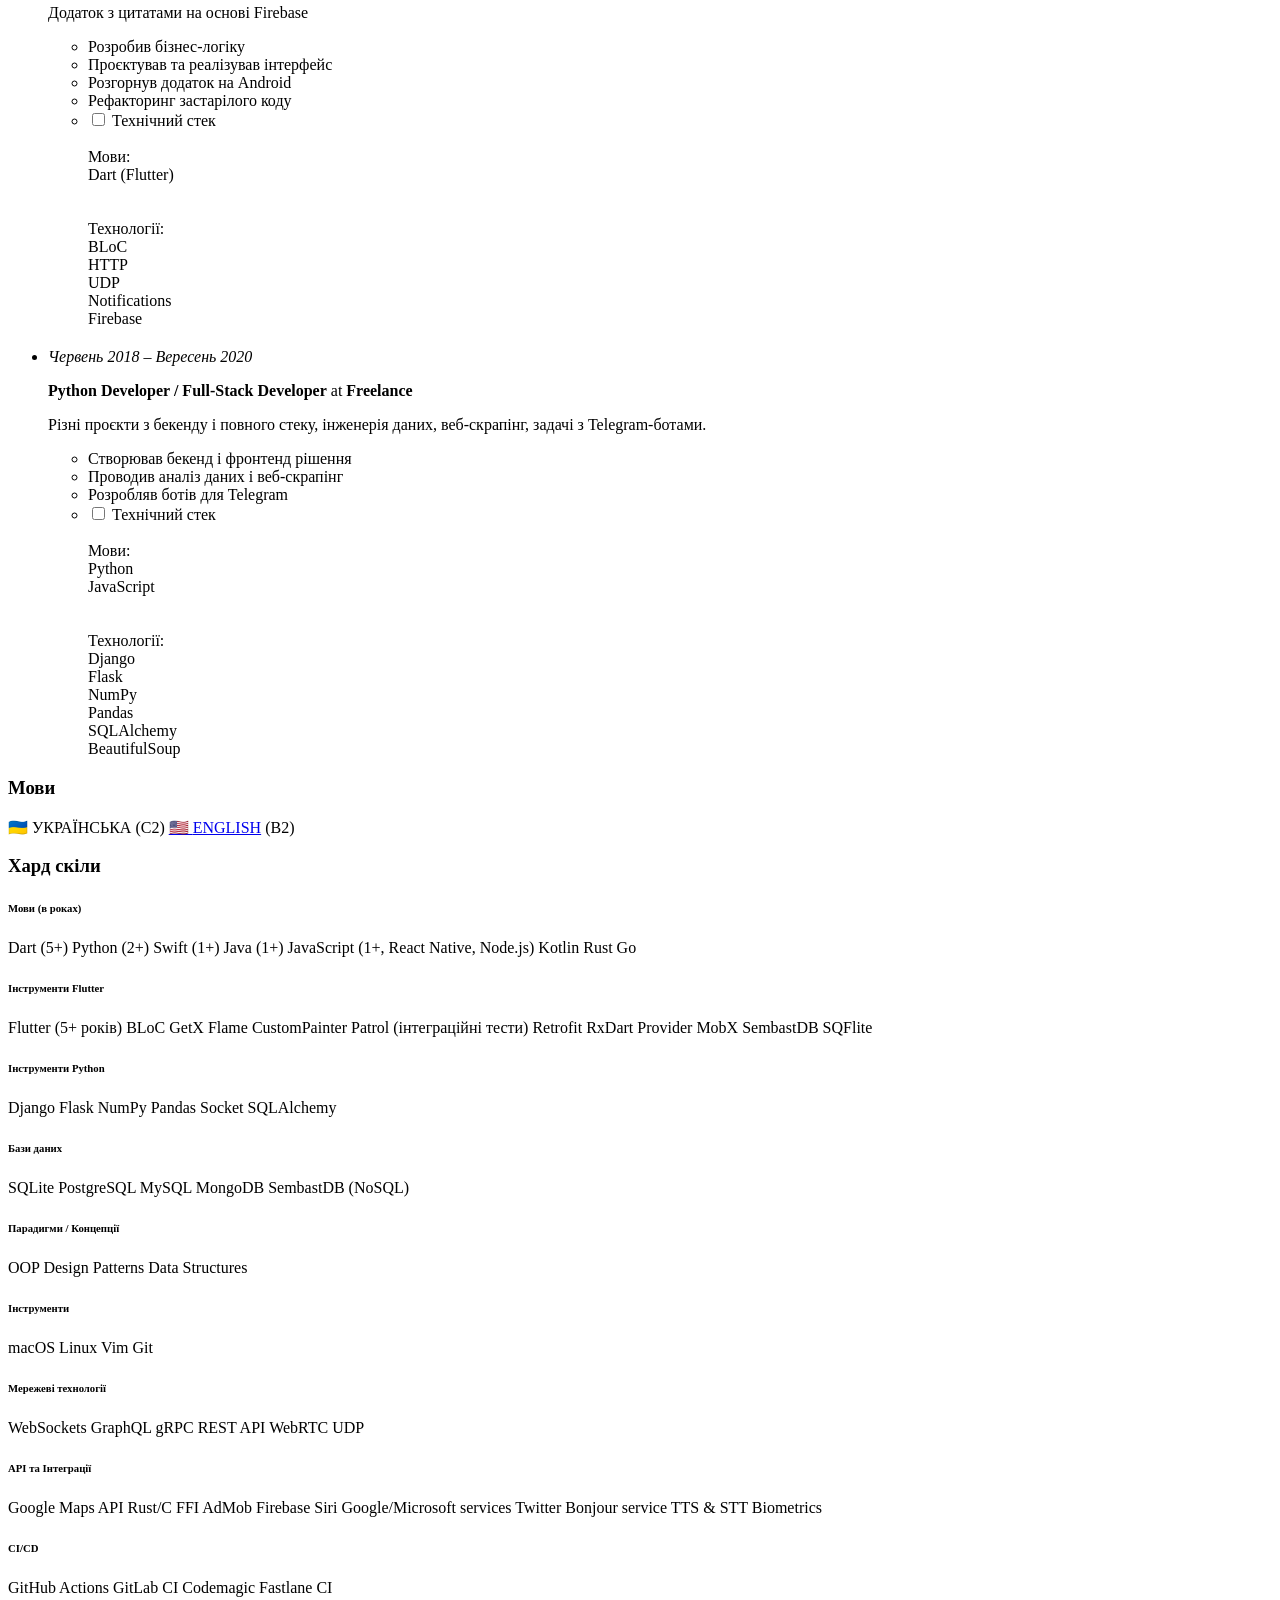
==== commit af6f126e: "Update desc" ====
--- a/uk-ua/index.html
+++ b/uk-ua/index.html
@@ -545,6 +545,8 @@
                                                     <li>Координував та керував набором мобільних додатків, орієнтованих на вивчення мов для початківців</li>
                                                     <li>Проводив A/B тестування за допомогою Google Analytics для порівняння ефективності функцій та оптимізації
                                                         користувацького досвіду</li>
+                                                    <li>Переписав логіку завантаження контенту з використанням ізолятів, що призвело до значного підвищення продуктивності
+                                                    </li>
                                                     <li>Розгортав додатки для Android та iOS</li>
                                                     <li>Працював з CodeMagic для збірок</li>
                                                     <li>Створював інтерактивні вправи з використанням CustomPainter, анімацій, TTS та STT</li>
@@ -571,6 +573,7 @@
                                                             <div class="labels">
                                                                 <div class="label">BLoC</div>
                                                                 <div class="label">RxDart</div>
+                                                                <div class="label">isolates</div>
                                                                 <div class="label">SembastDB (NoSQL)</div>
                                                                 <div class="label">local_notifications</div>
                                                                 <div class="label">Firebase tools</div>
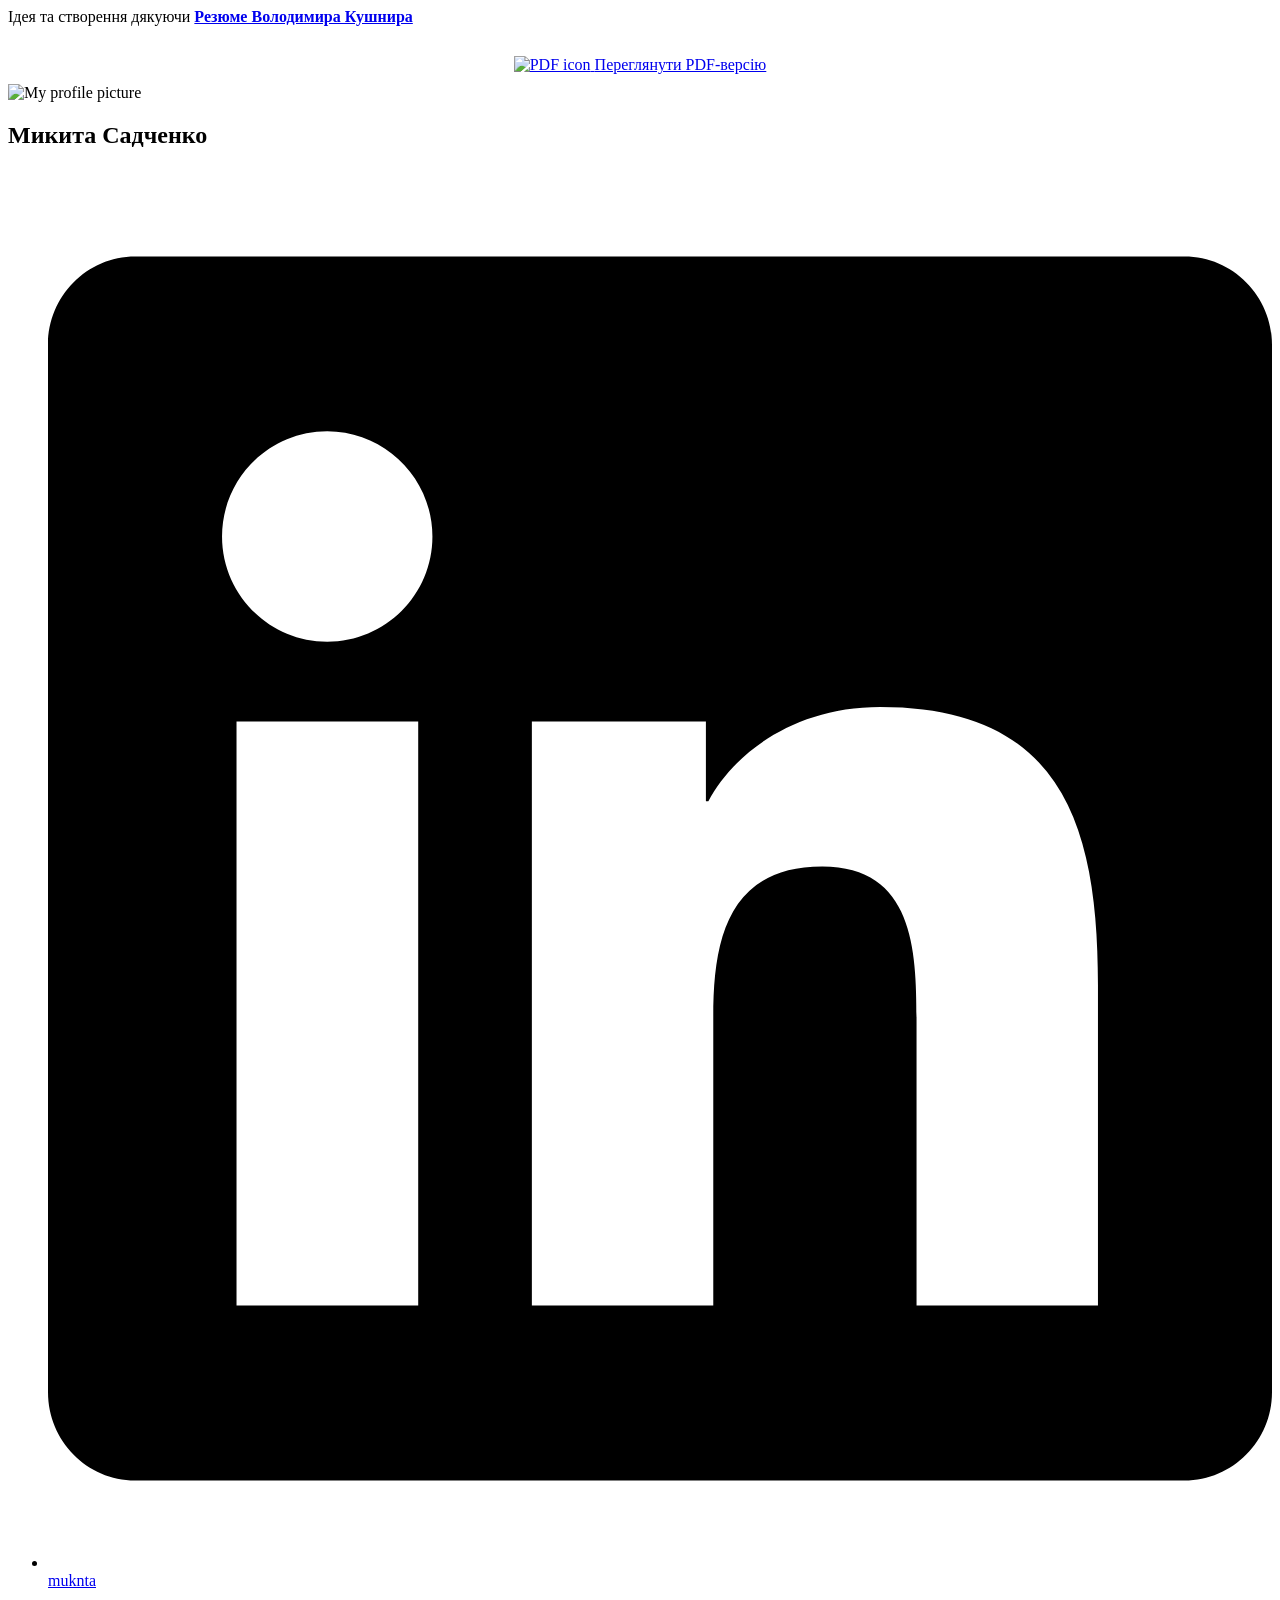
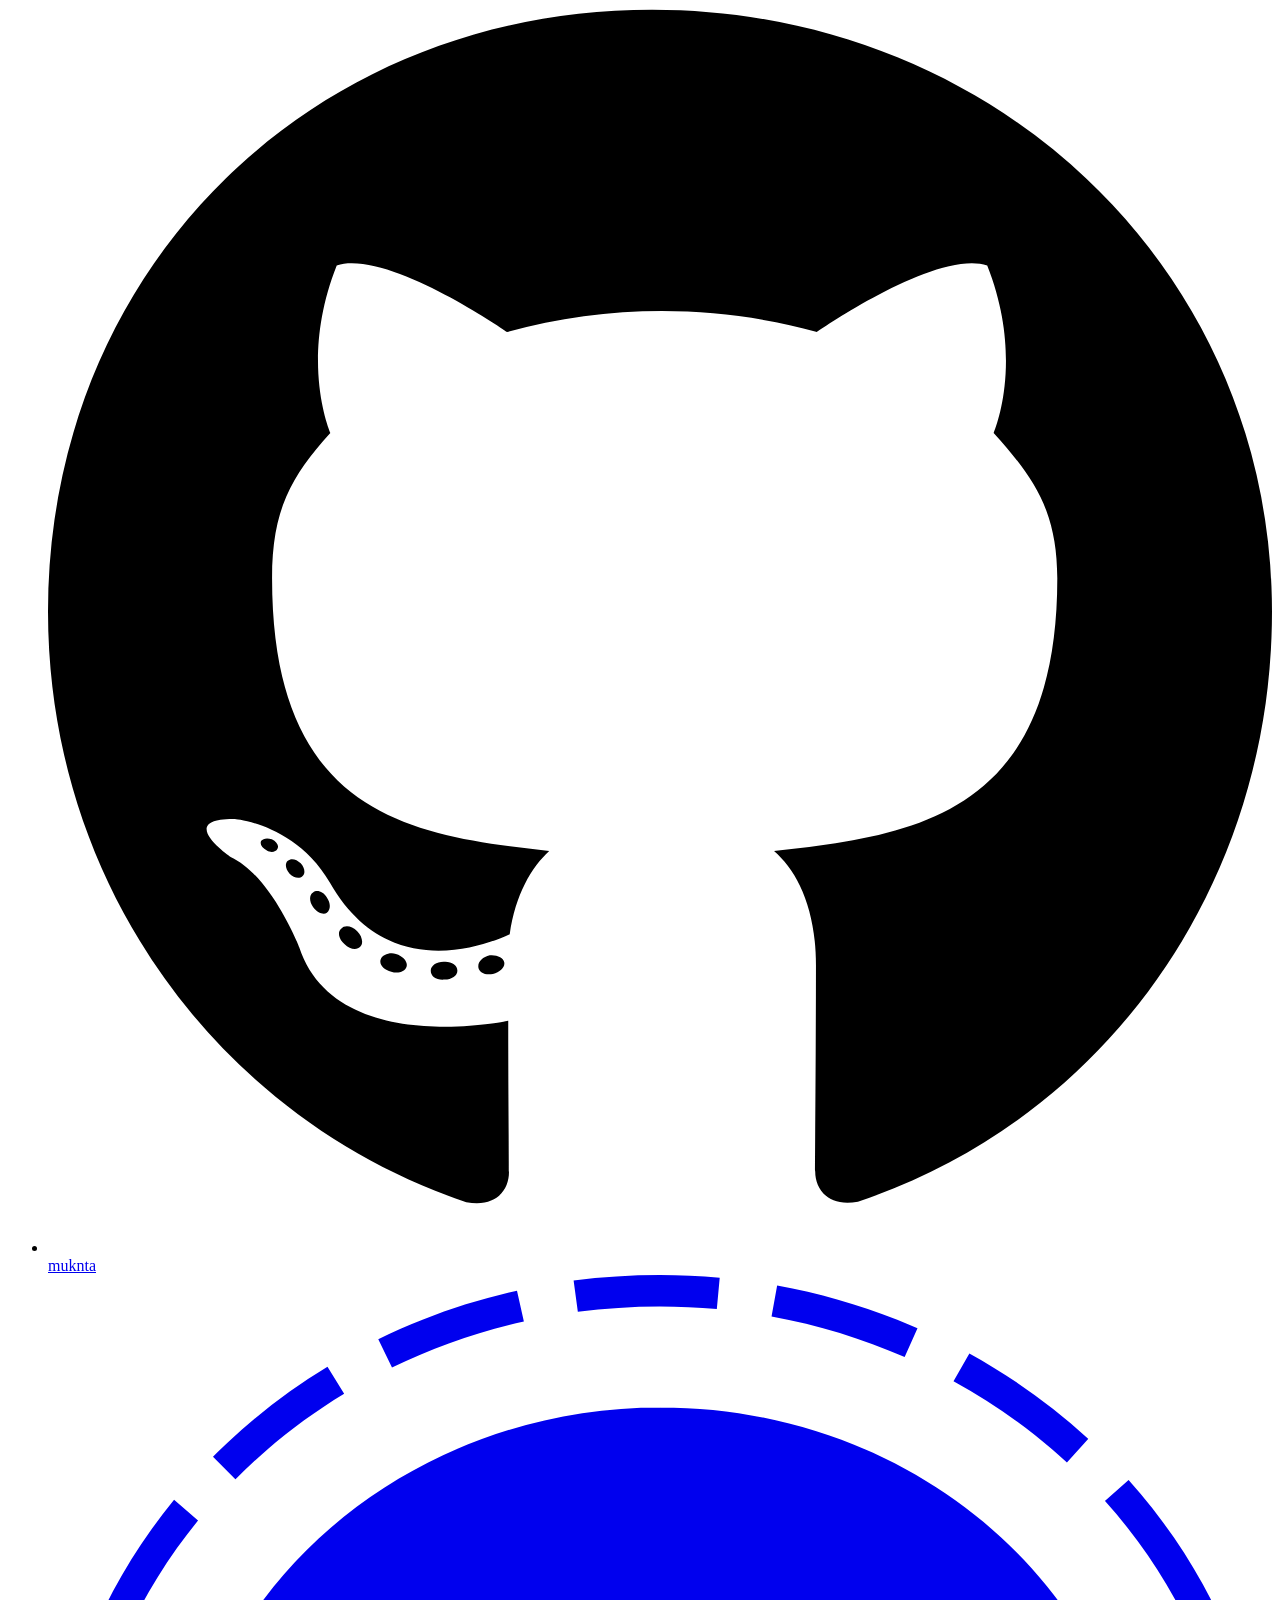
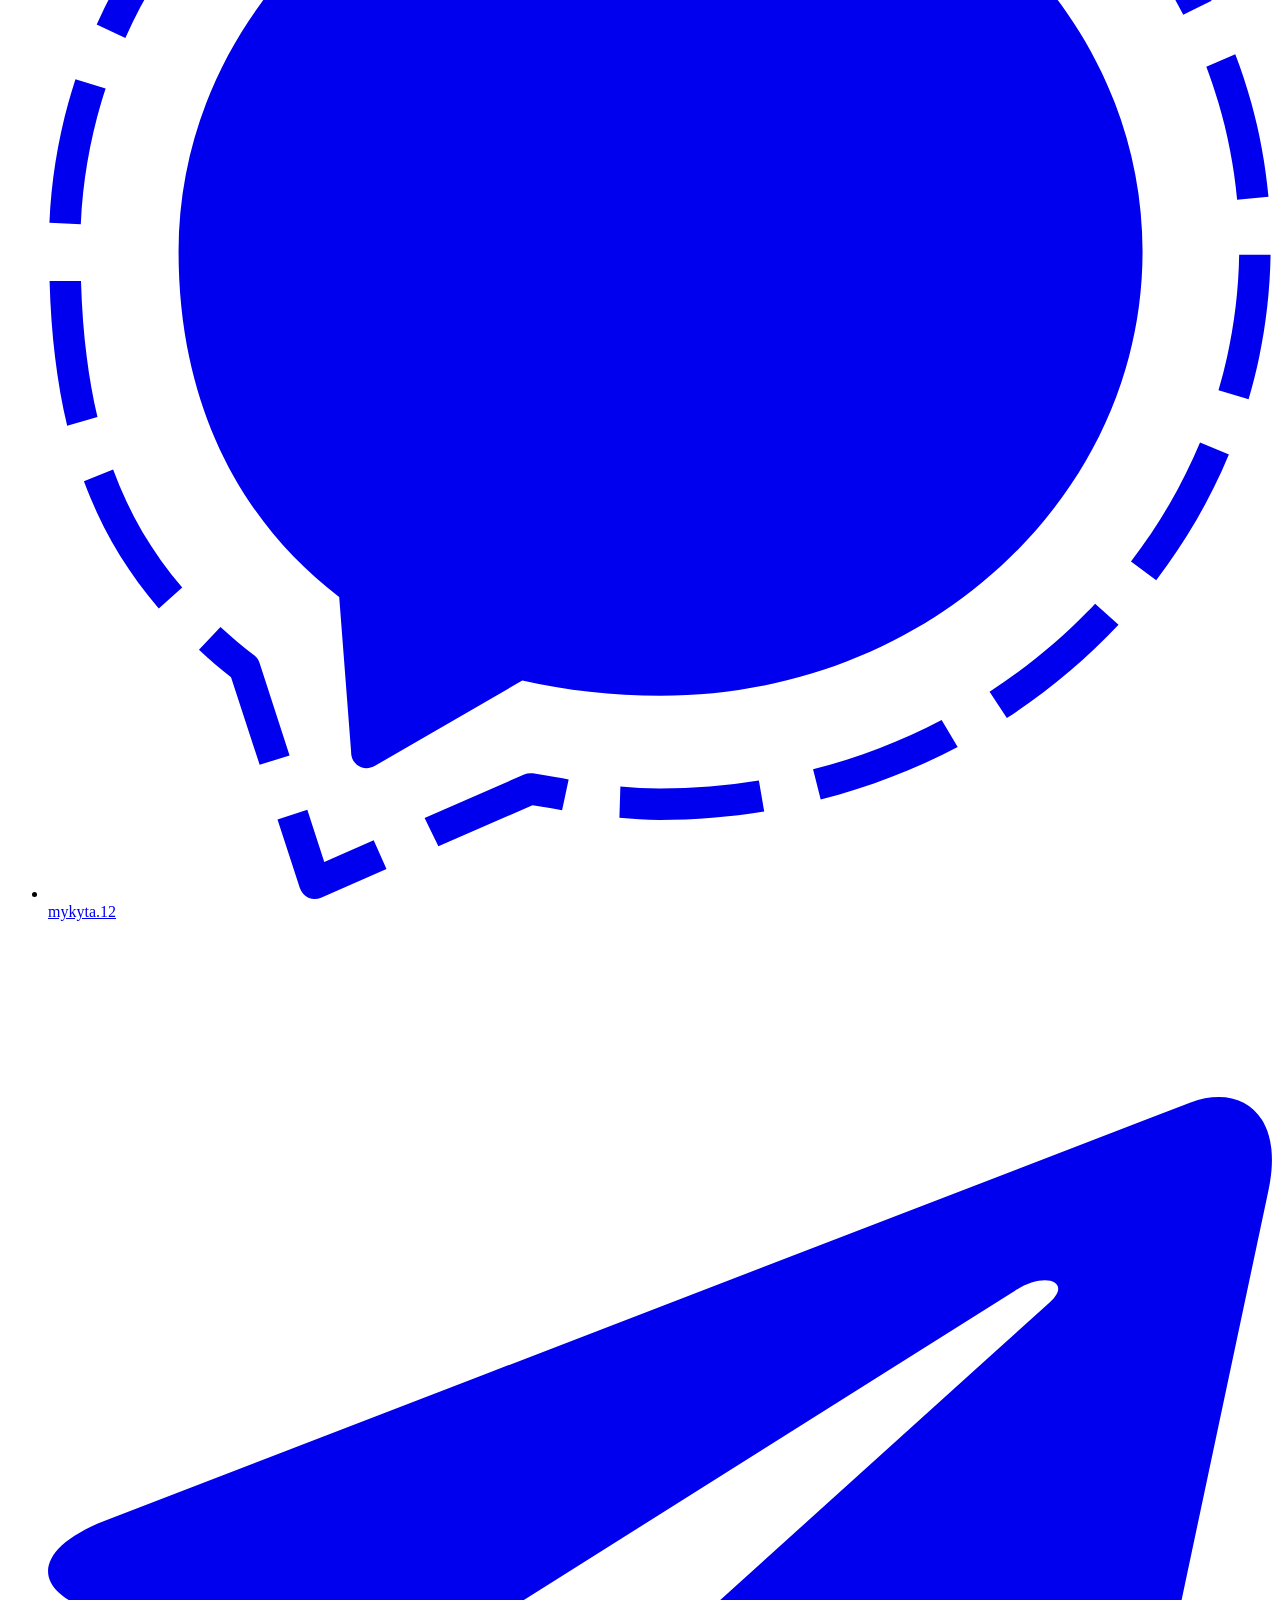
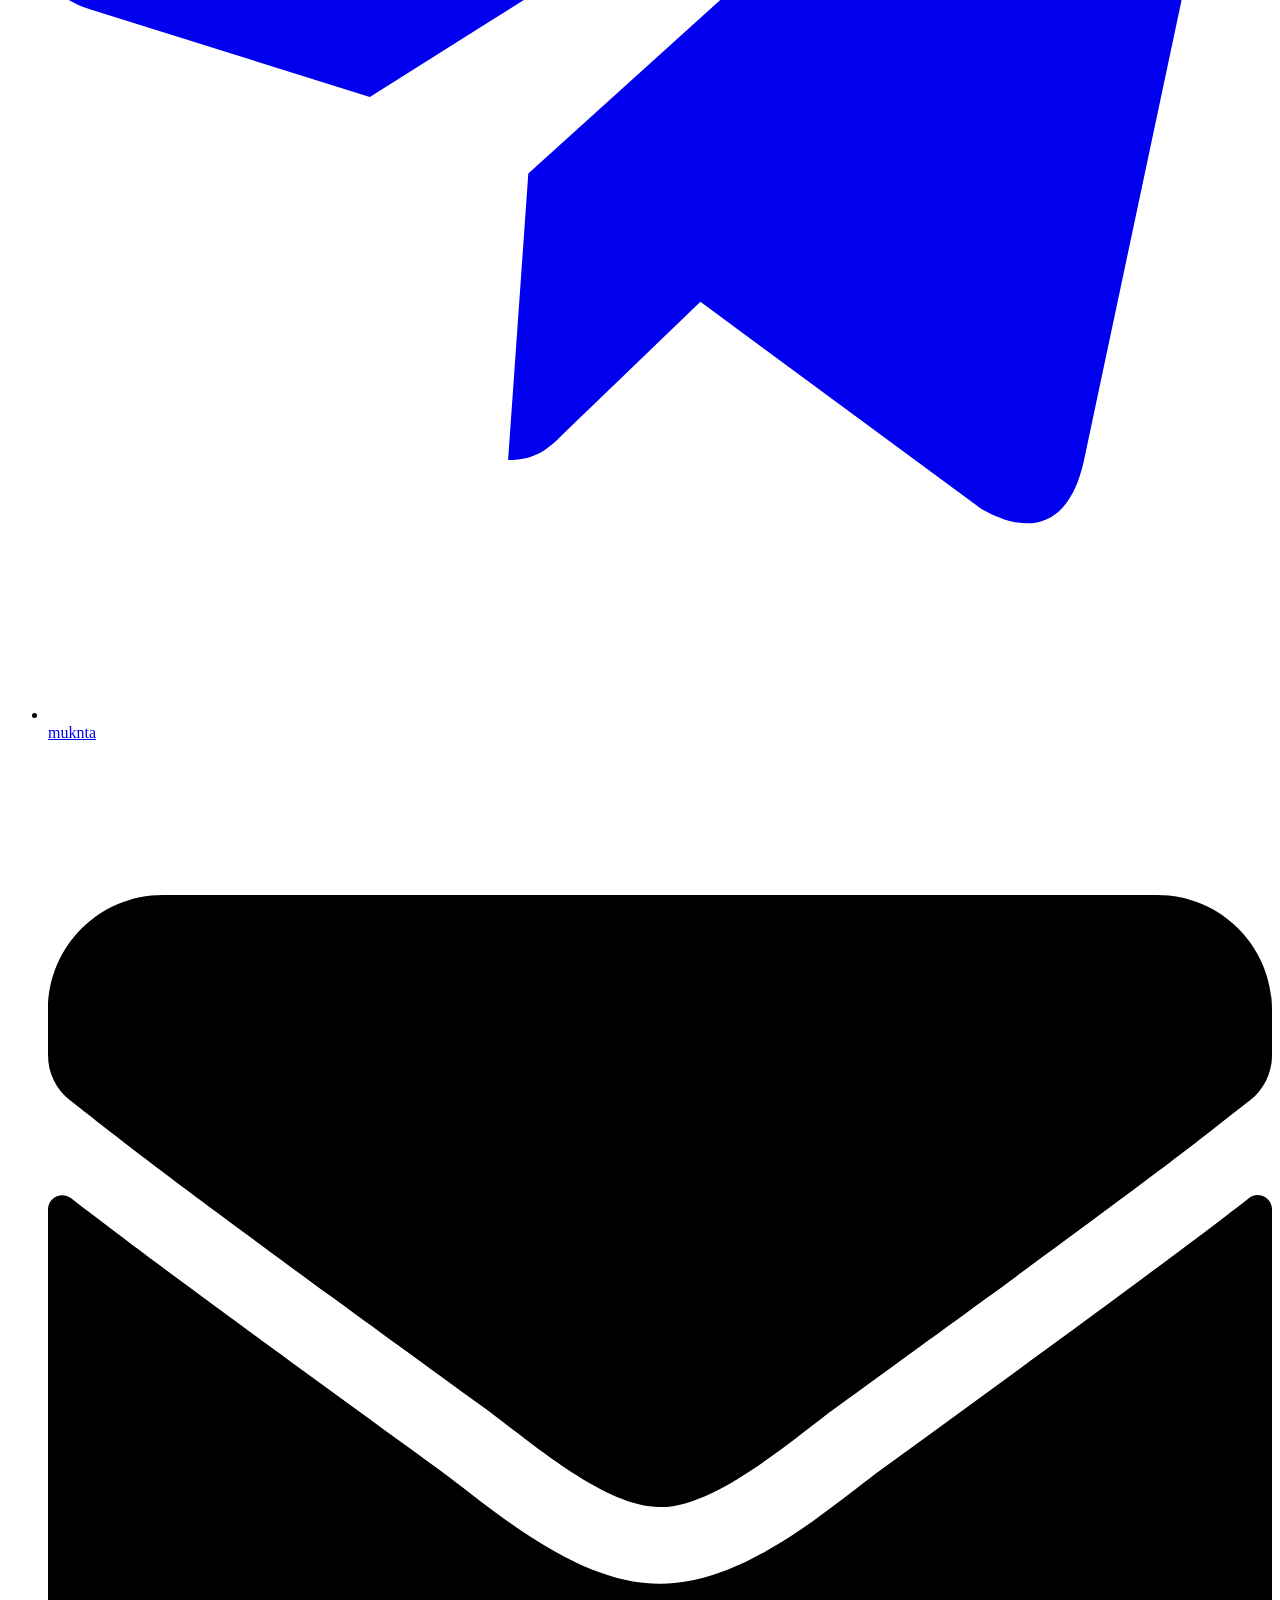
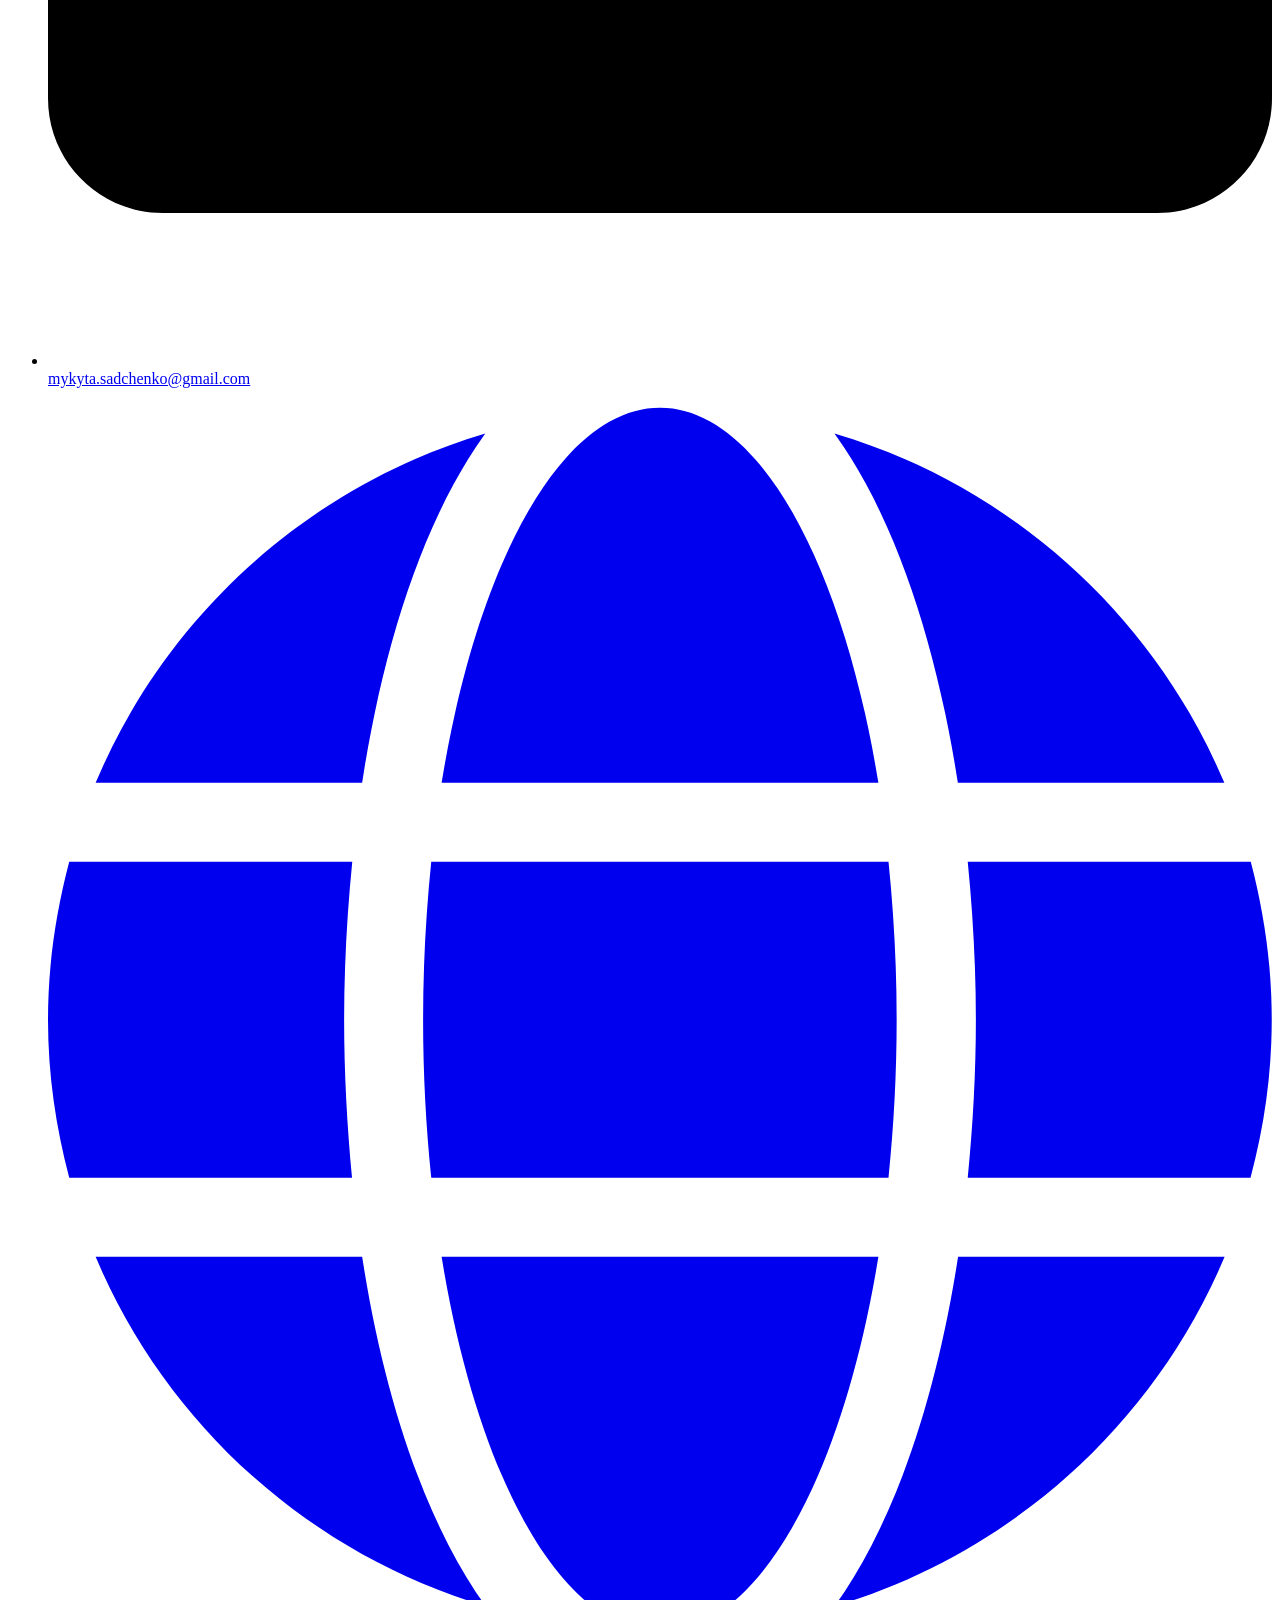
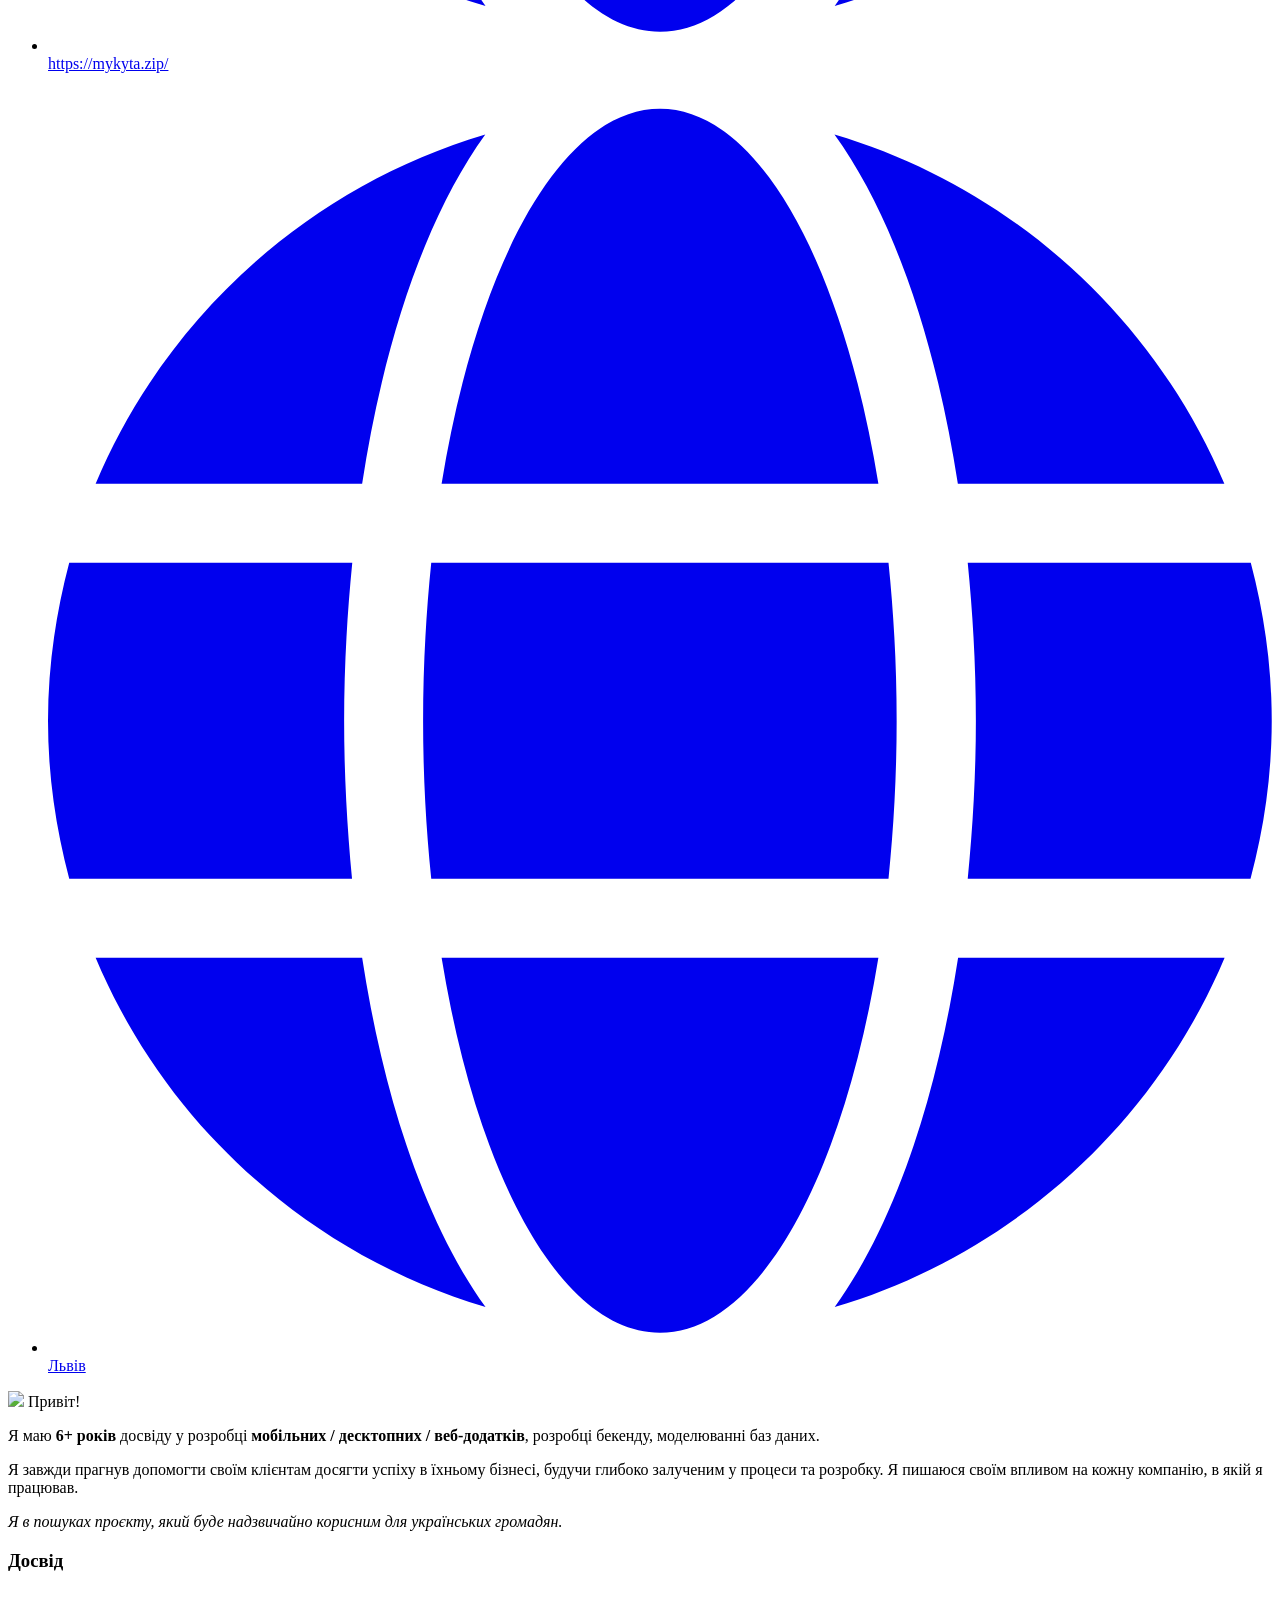
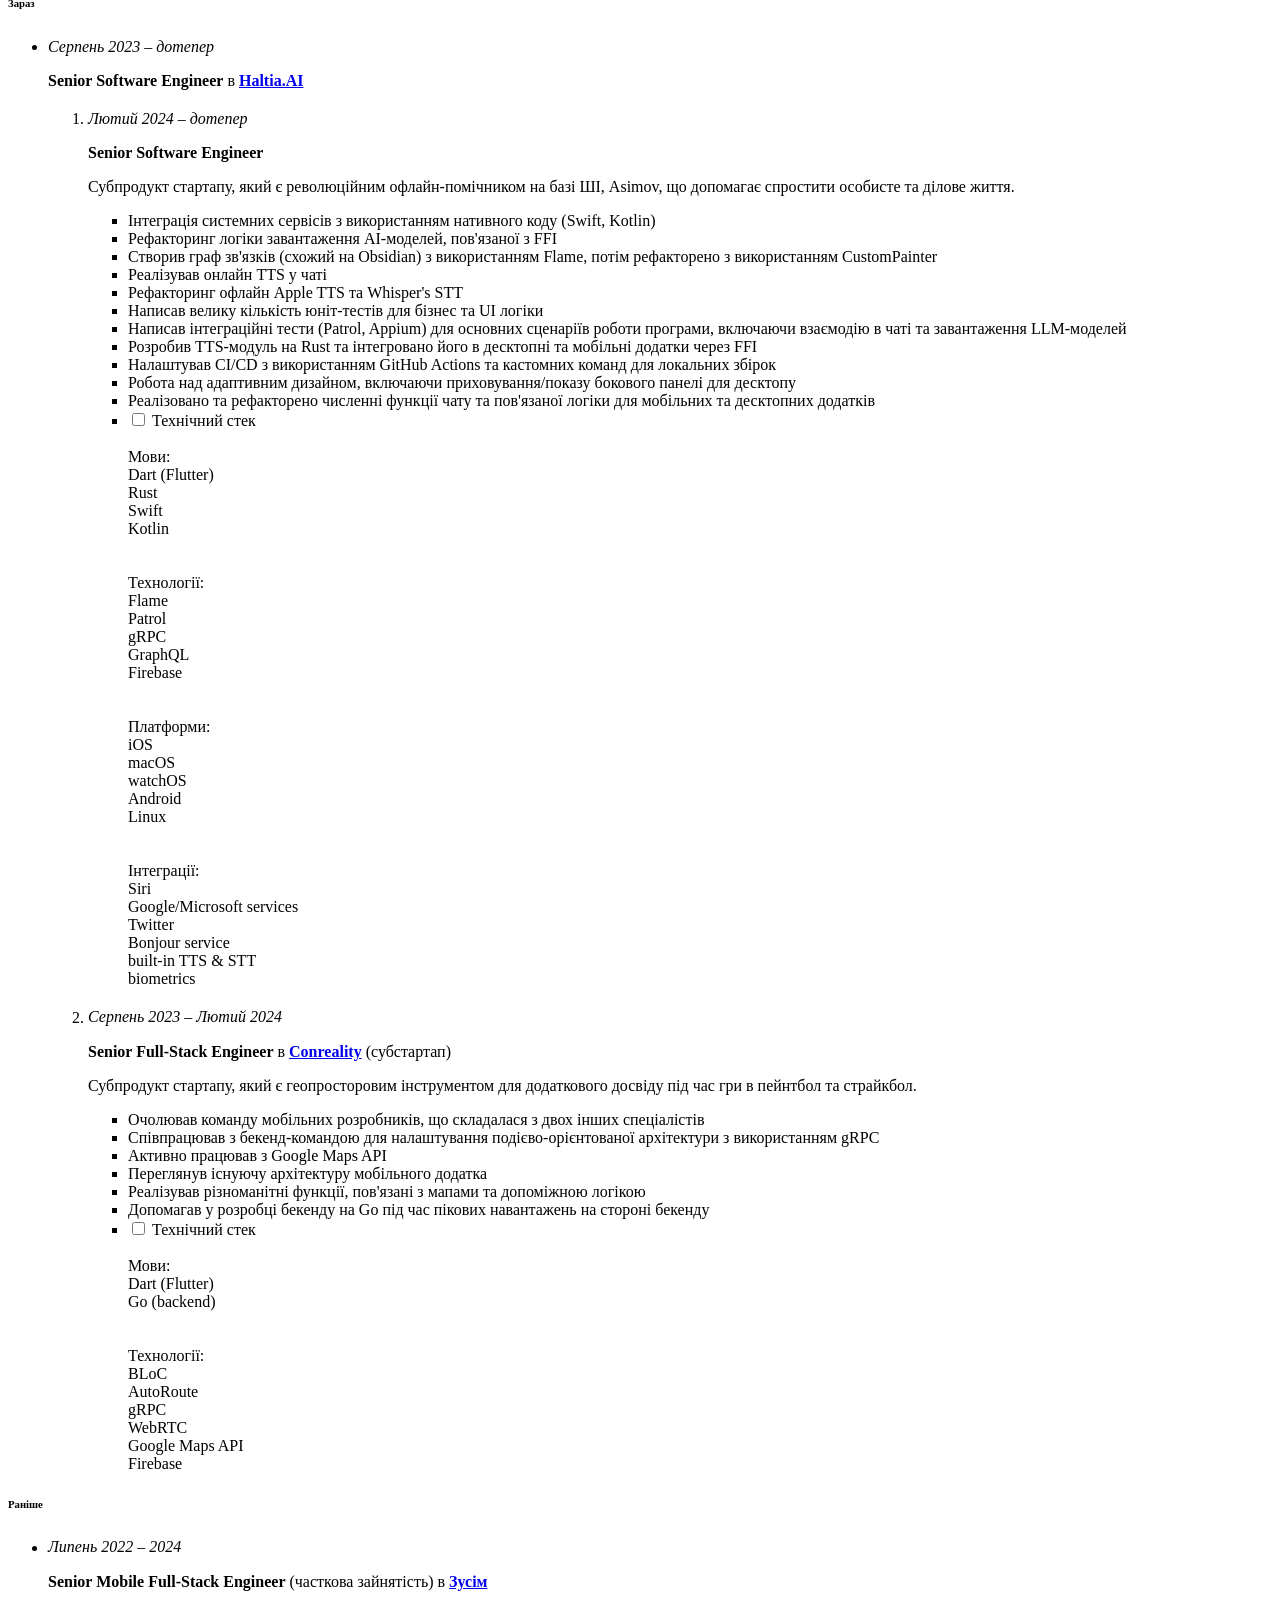
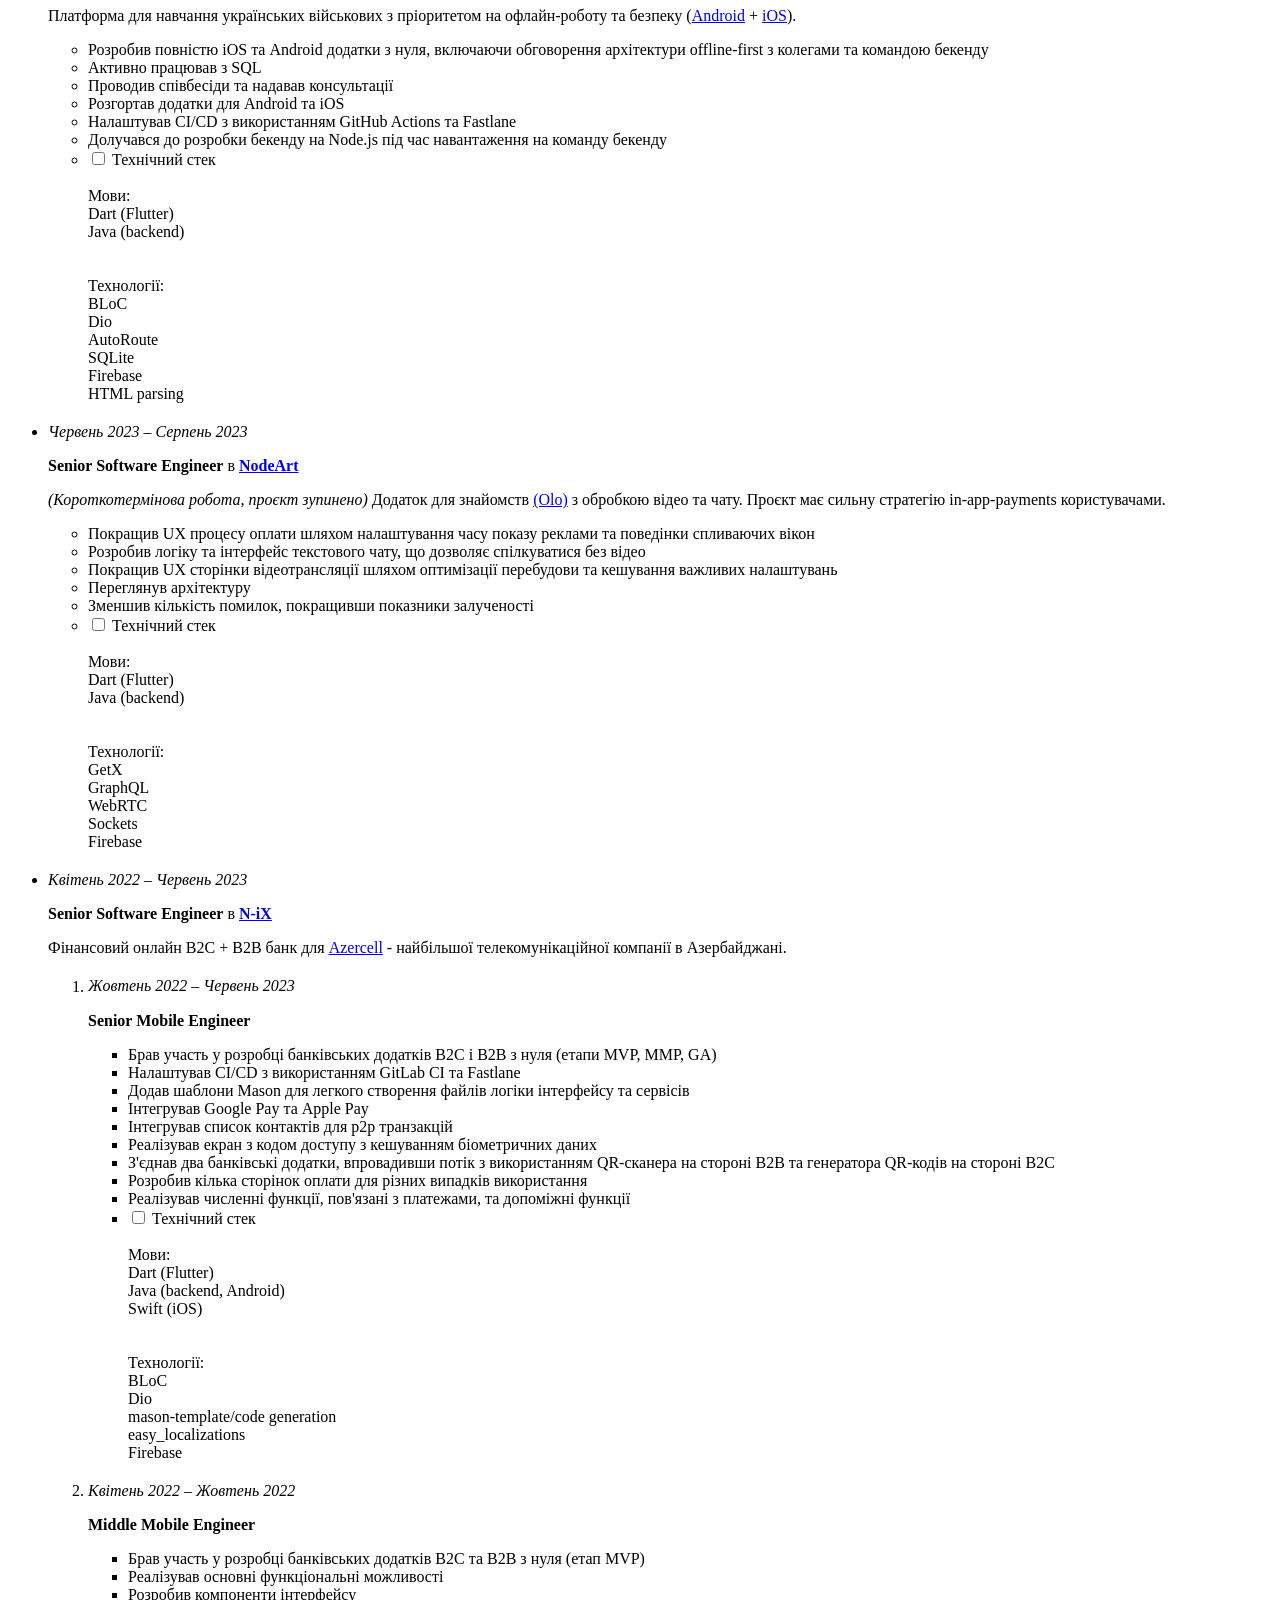
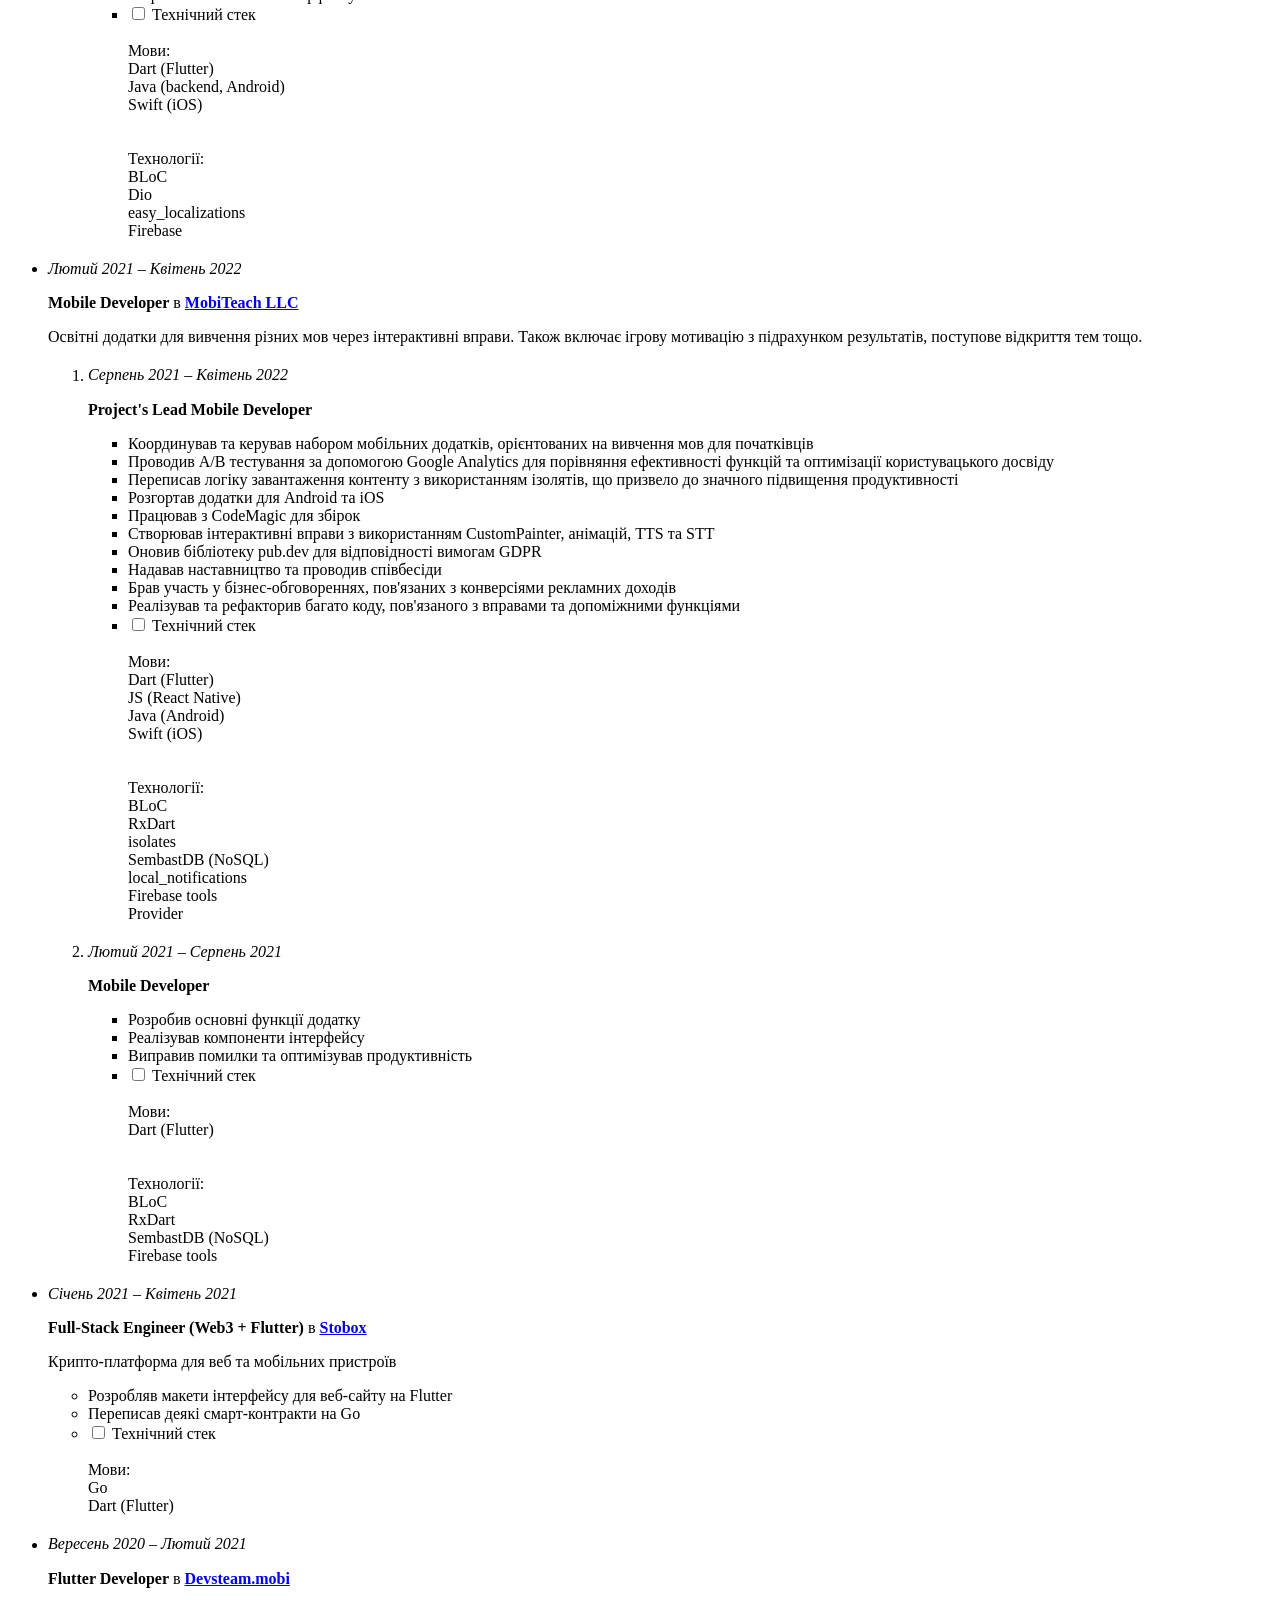
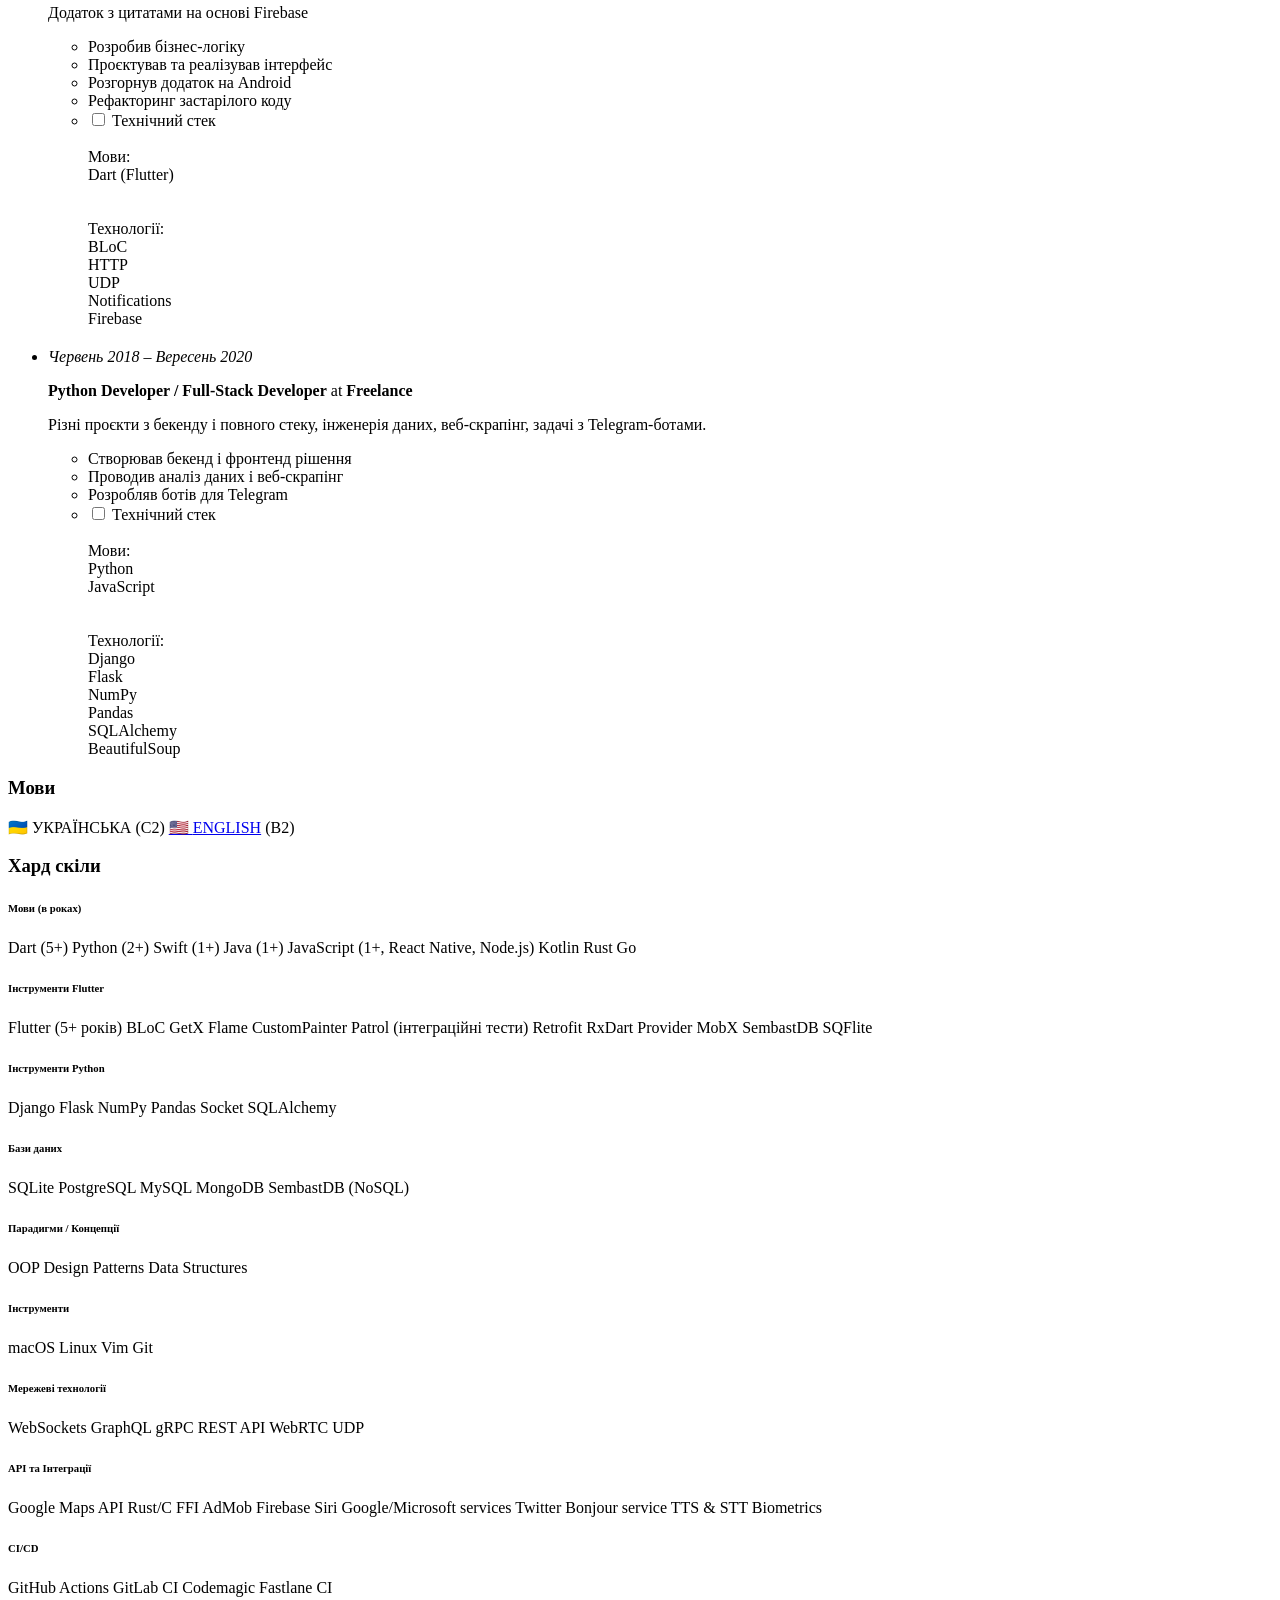
==== commit b7802d8f: "Update desc" ====
--- a/uk-ua/index.html
+++ b/uk-ua/index.html
@@ -261,7 +261,7 @@
                                                     <li>Створив граф зв'язків (схожий на Obsidian) з використанням Flame, потім рефакторено з використанням CustomPainter
                                                     </li>
                                                     <li>Реалізував онлайн TTS у чаті</li>
-                                                    <li>Рефакторинг офлайн Apple TTS</li>
+                                                    <li>Рефакторинг офлайн Apple TTS та Whisper's STT</li>
                                                     <li>Написав велику кількість юніт-тестів для бізнес та UI логіки</li>
                                                     <li>Написав інтеграційні тести (Patrol, Appium) для основних сценаріїв роботи програми, включаючи взаємодію в чаті та
                                                         завантаження LLM-моделей</li>
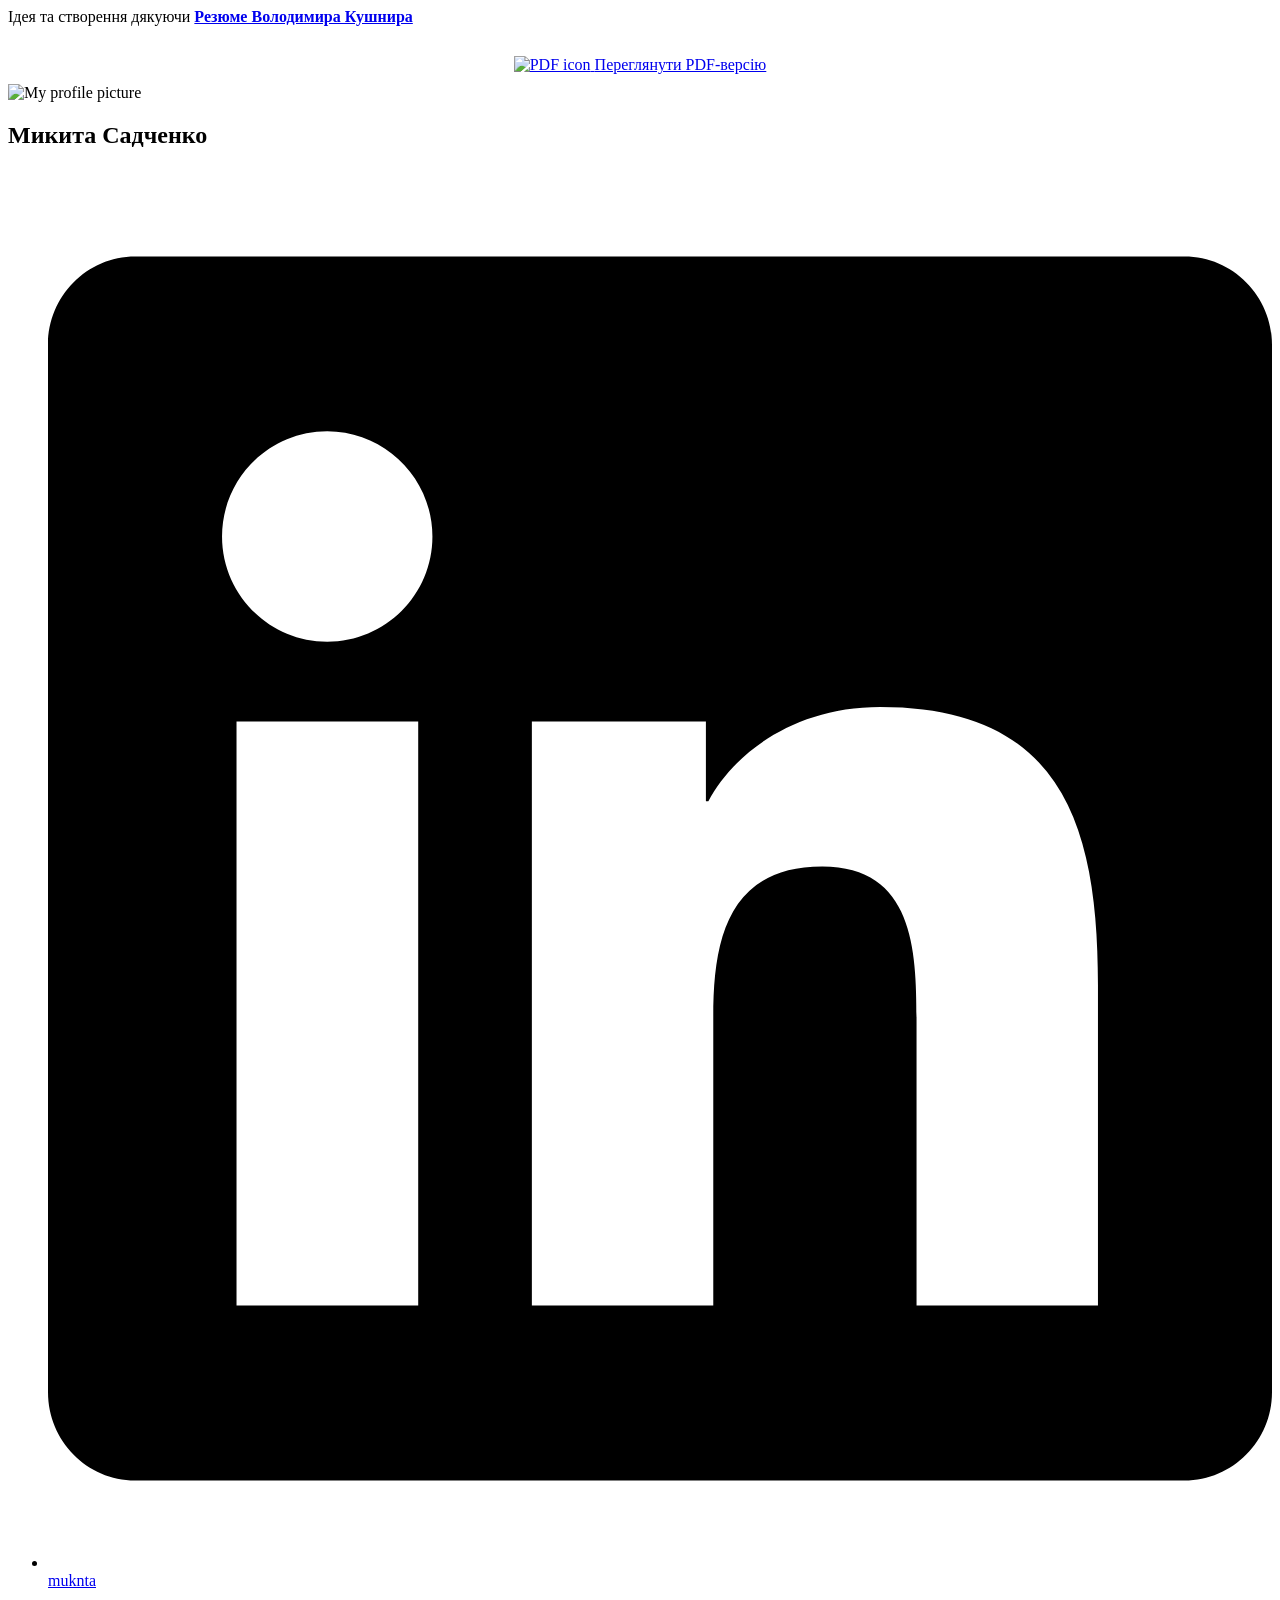
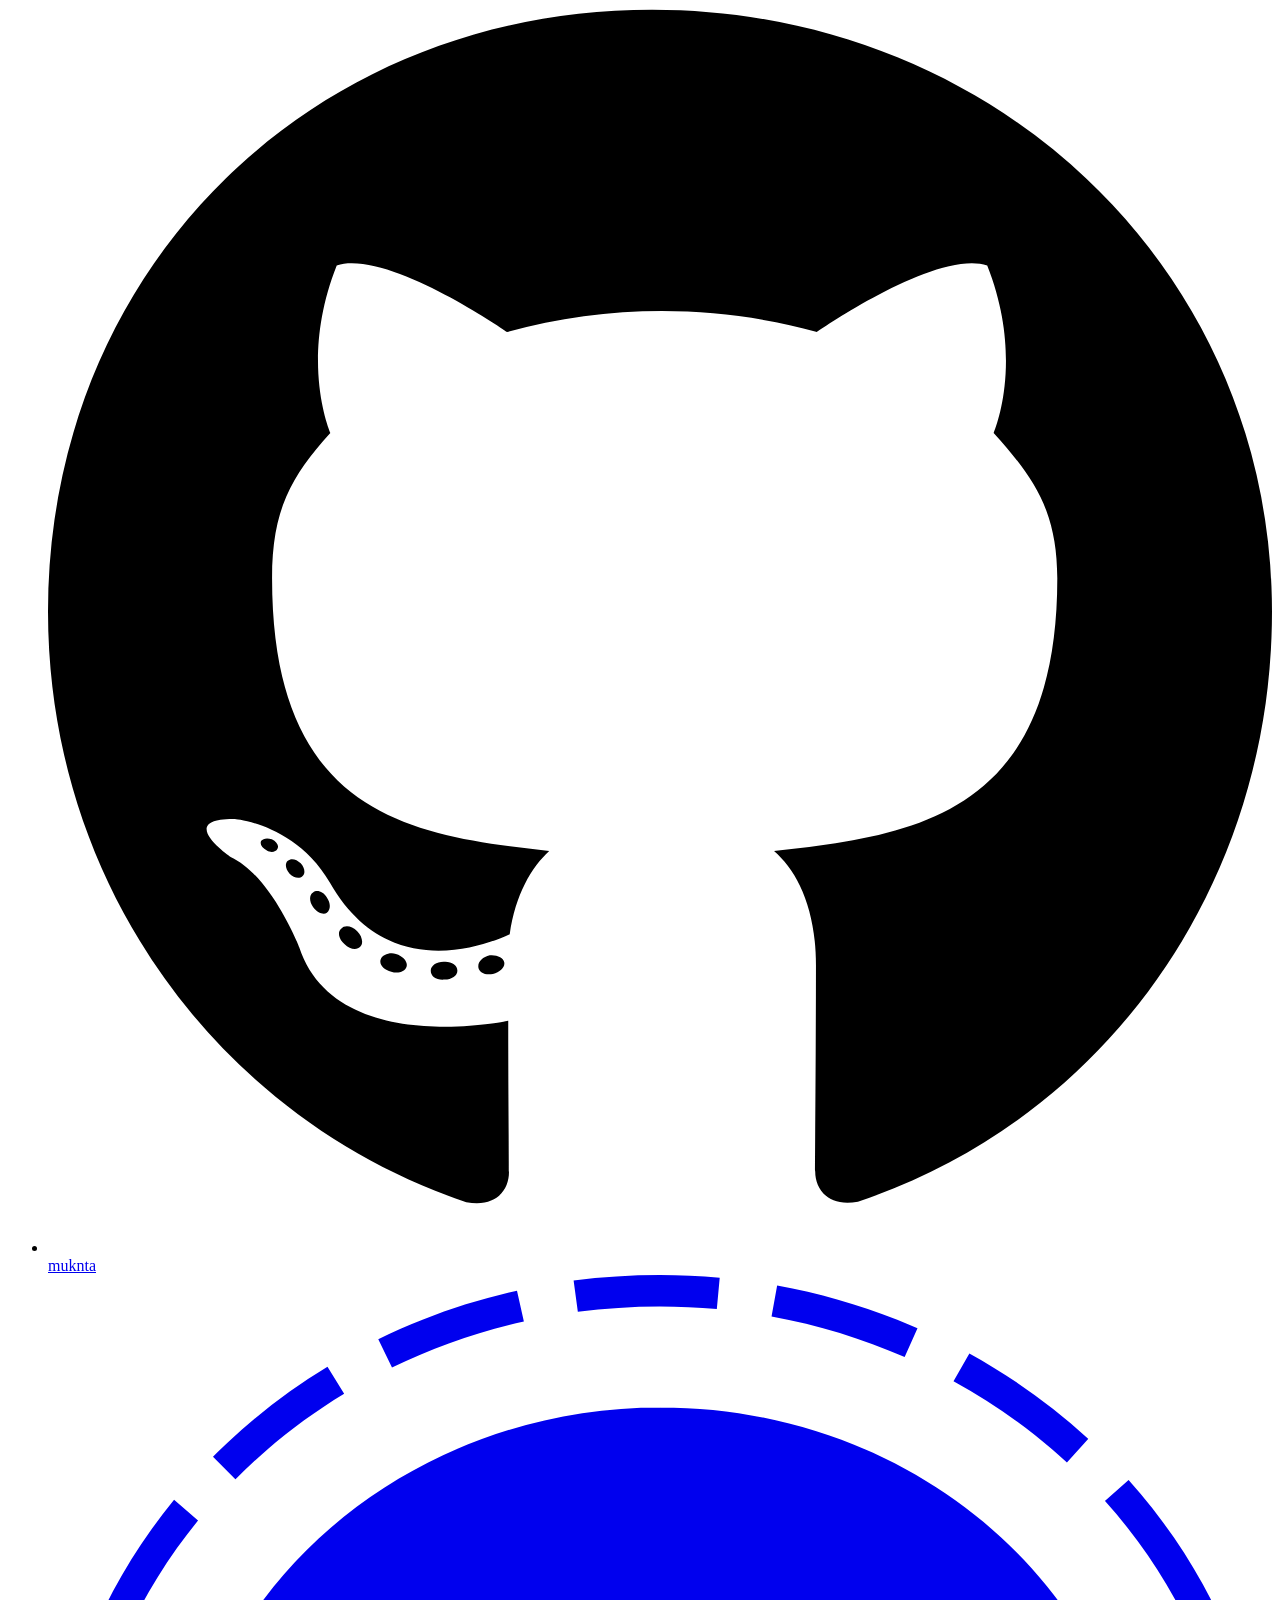
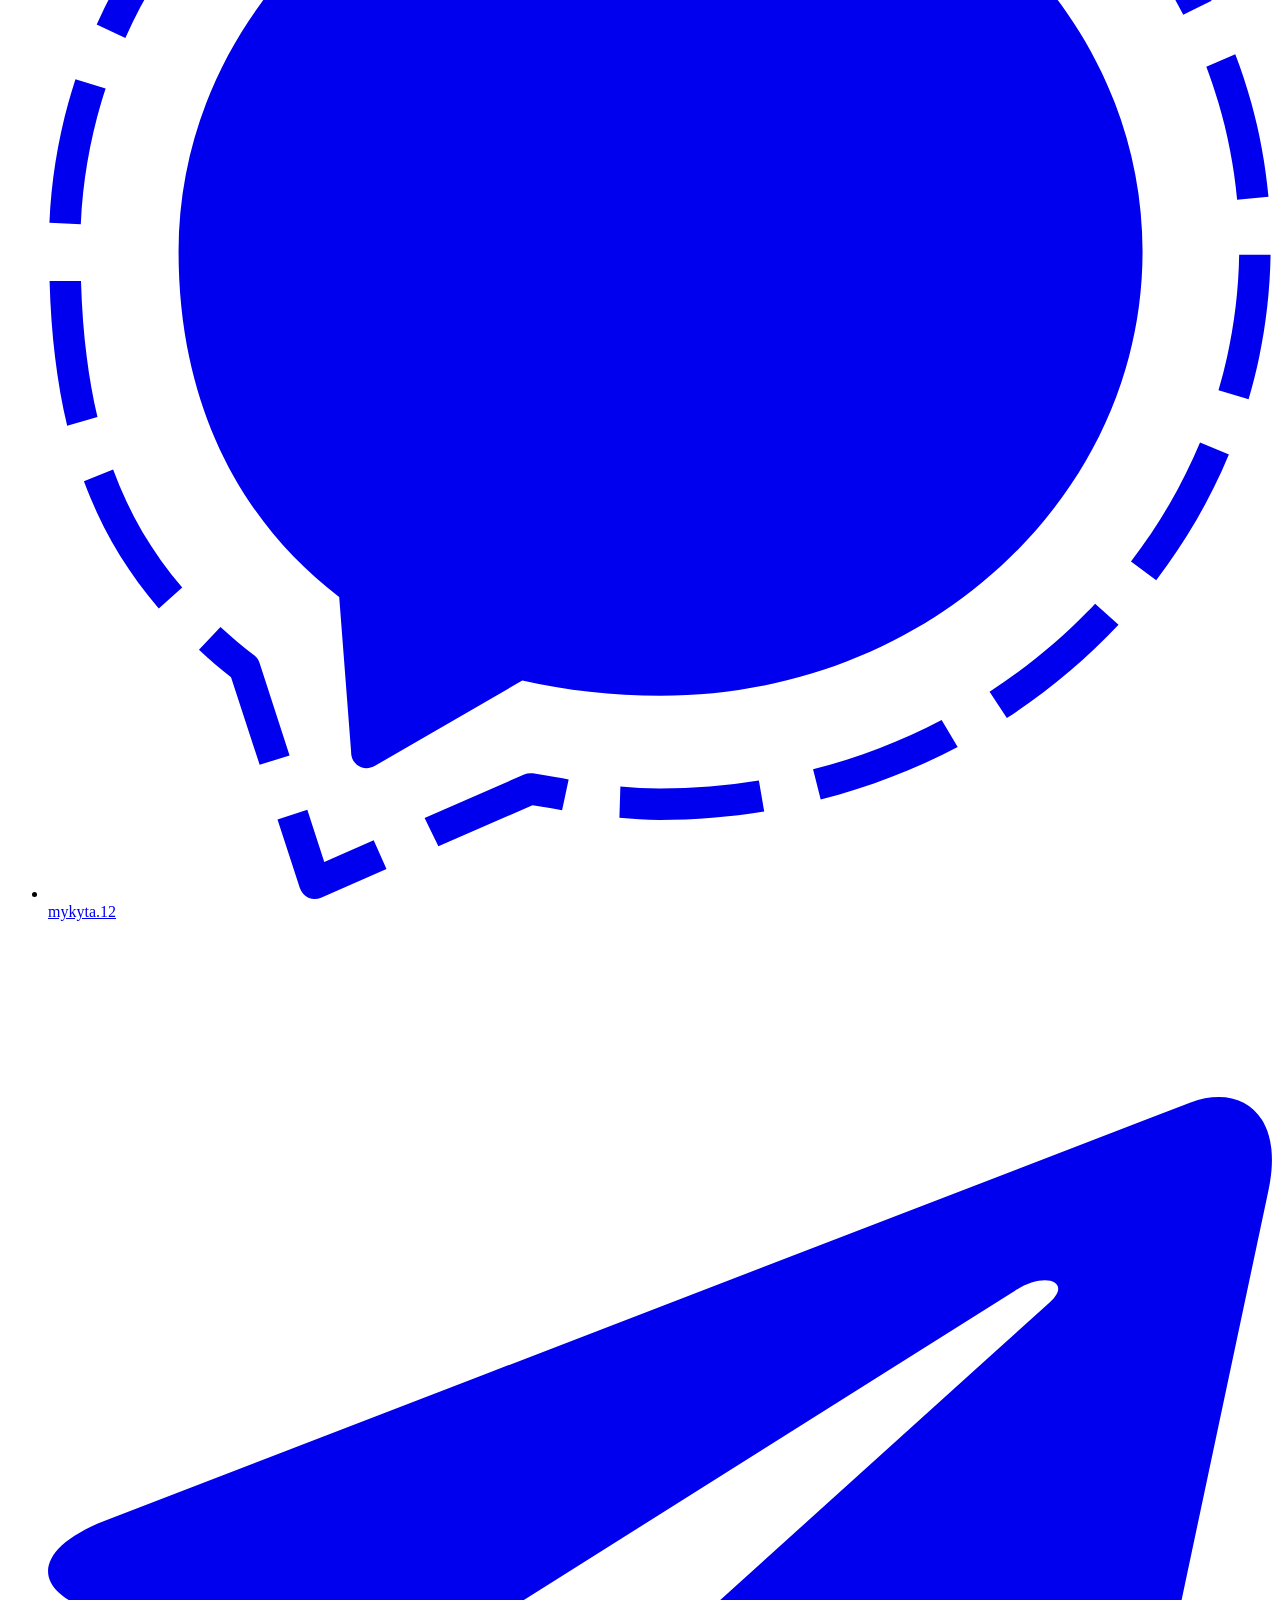
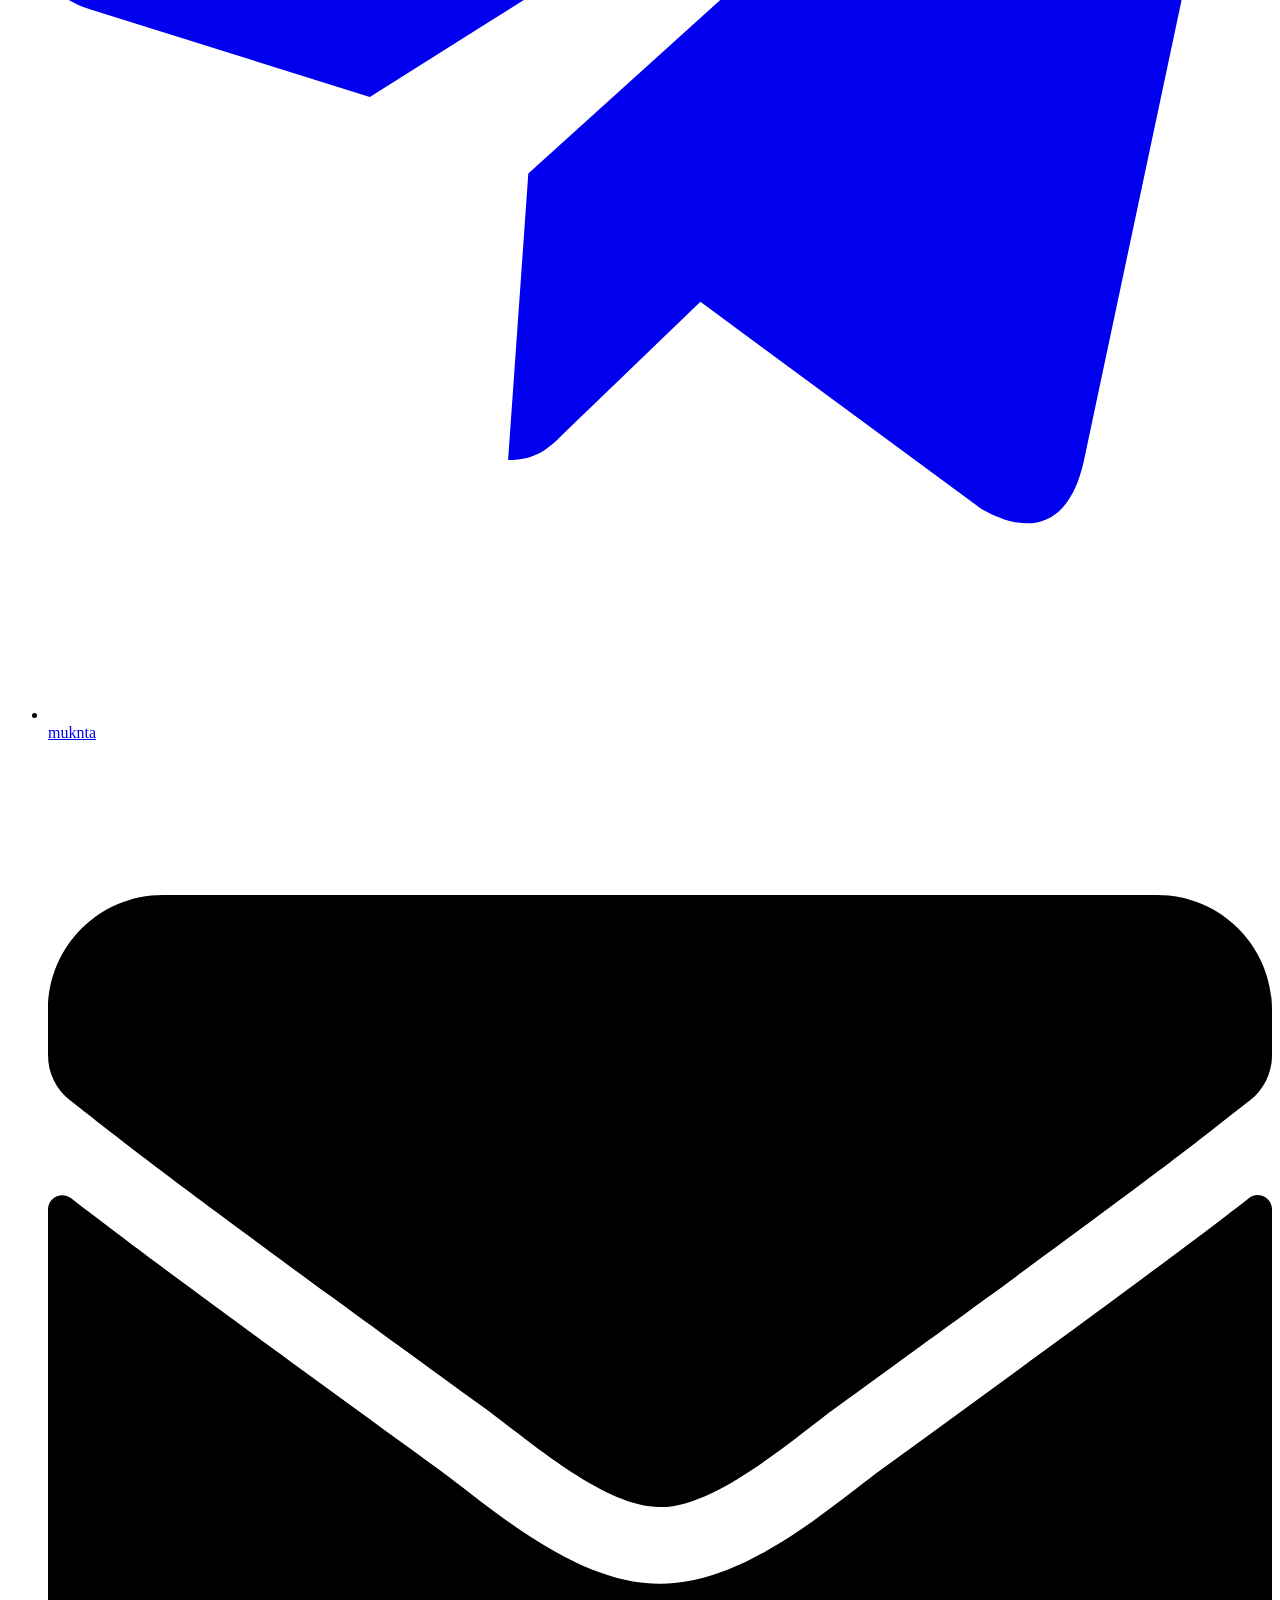
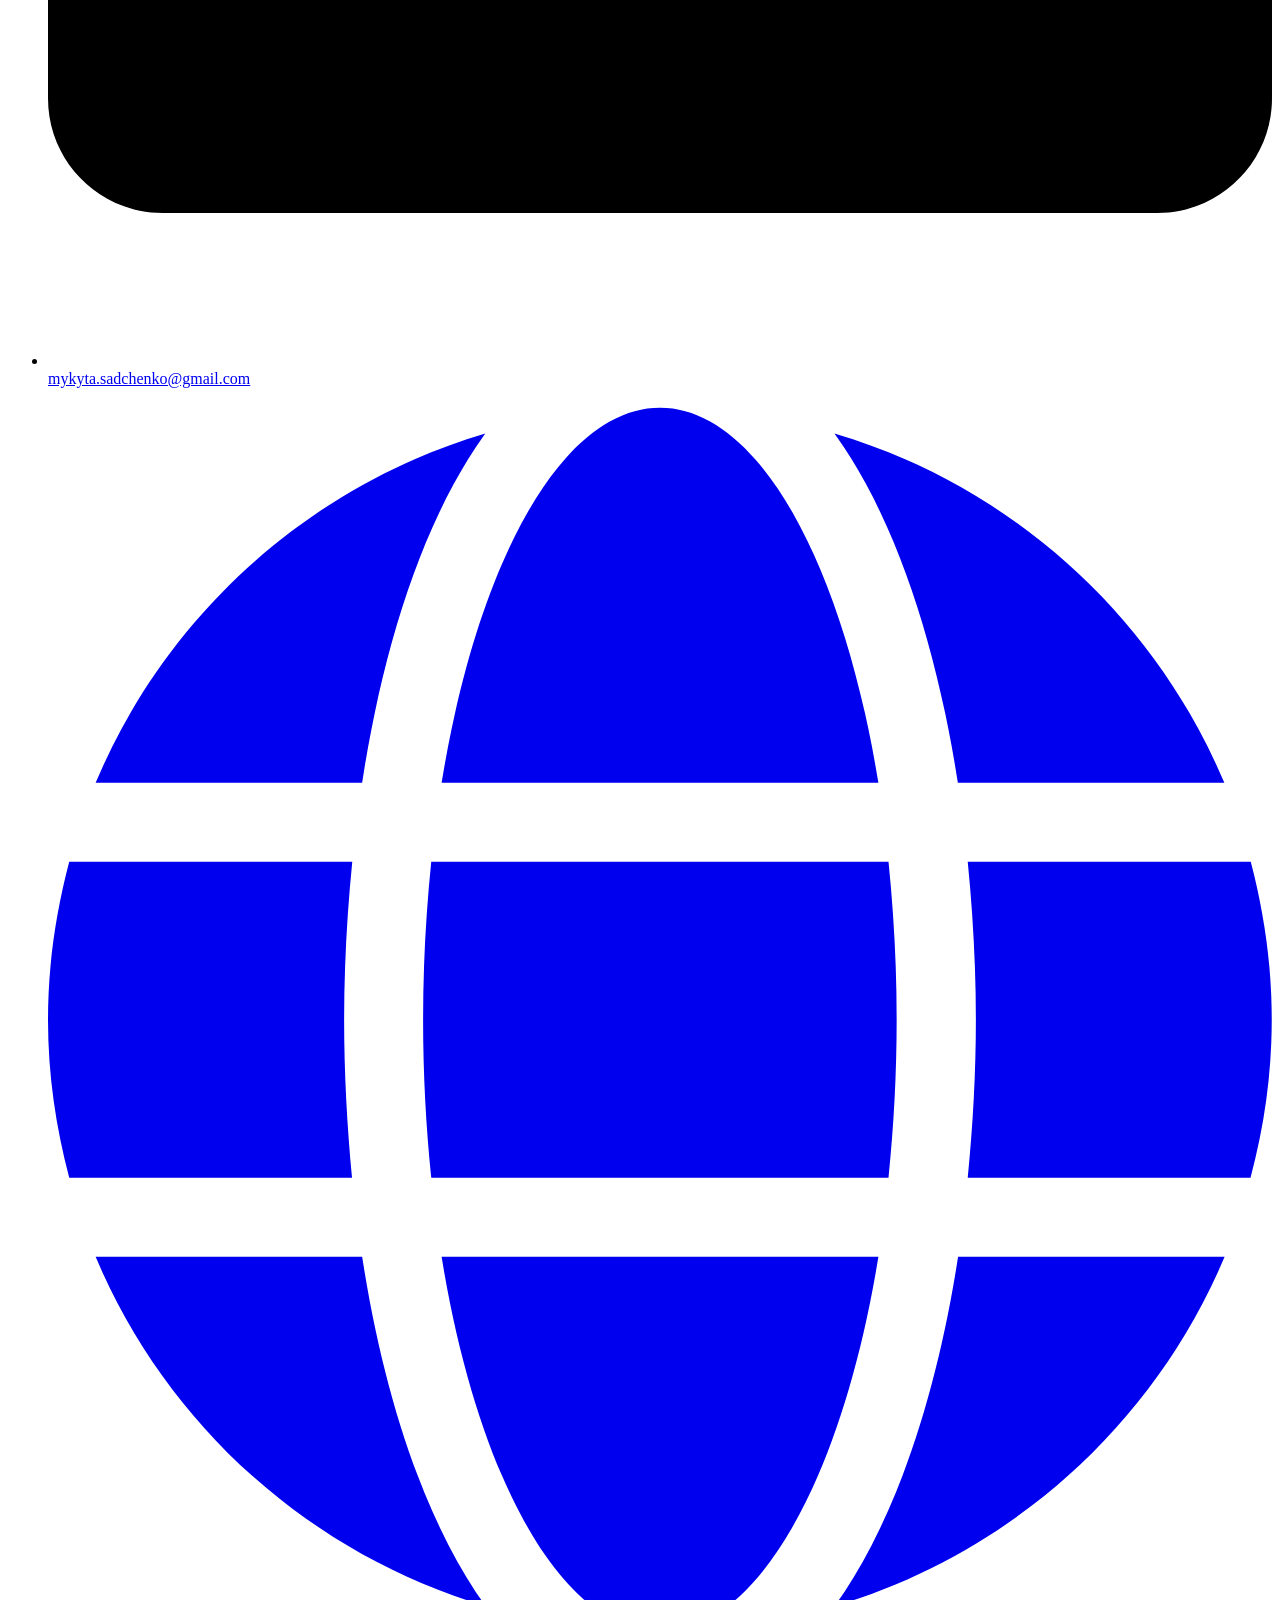
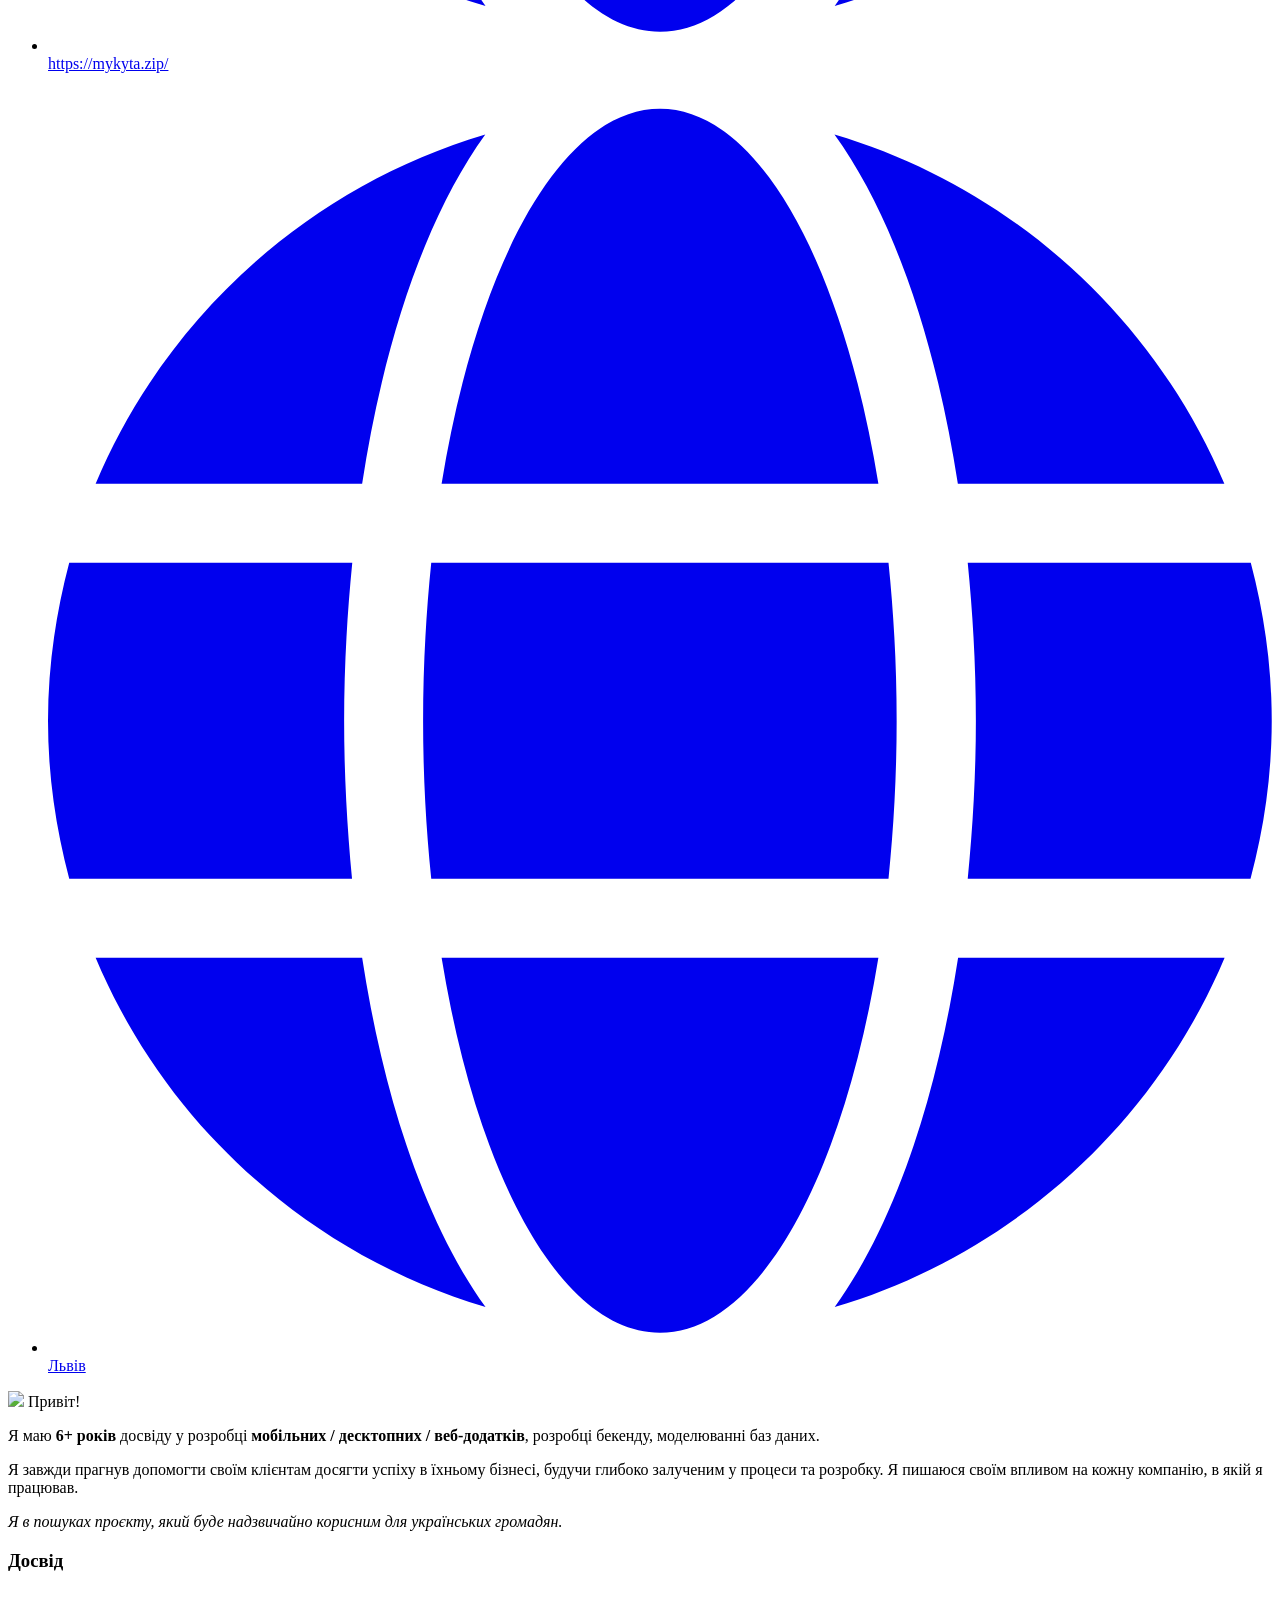
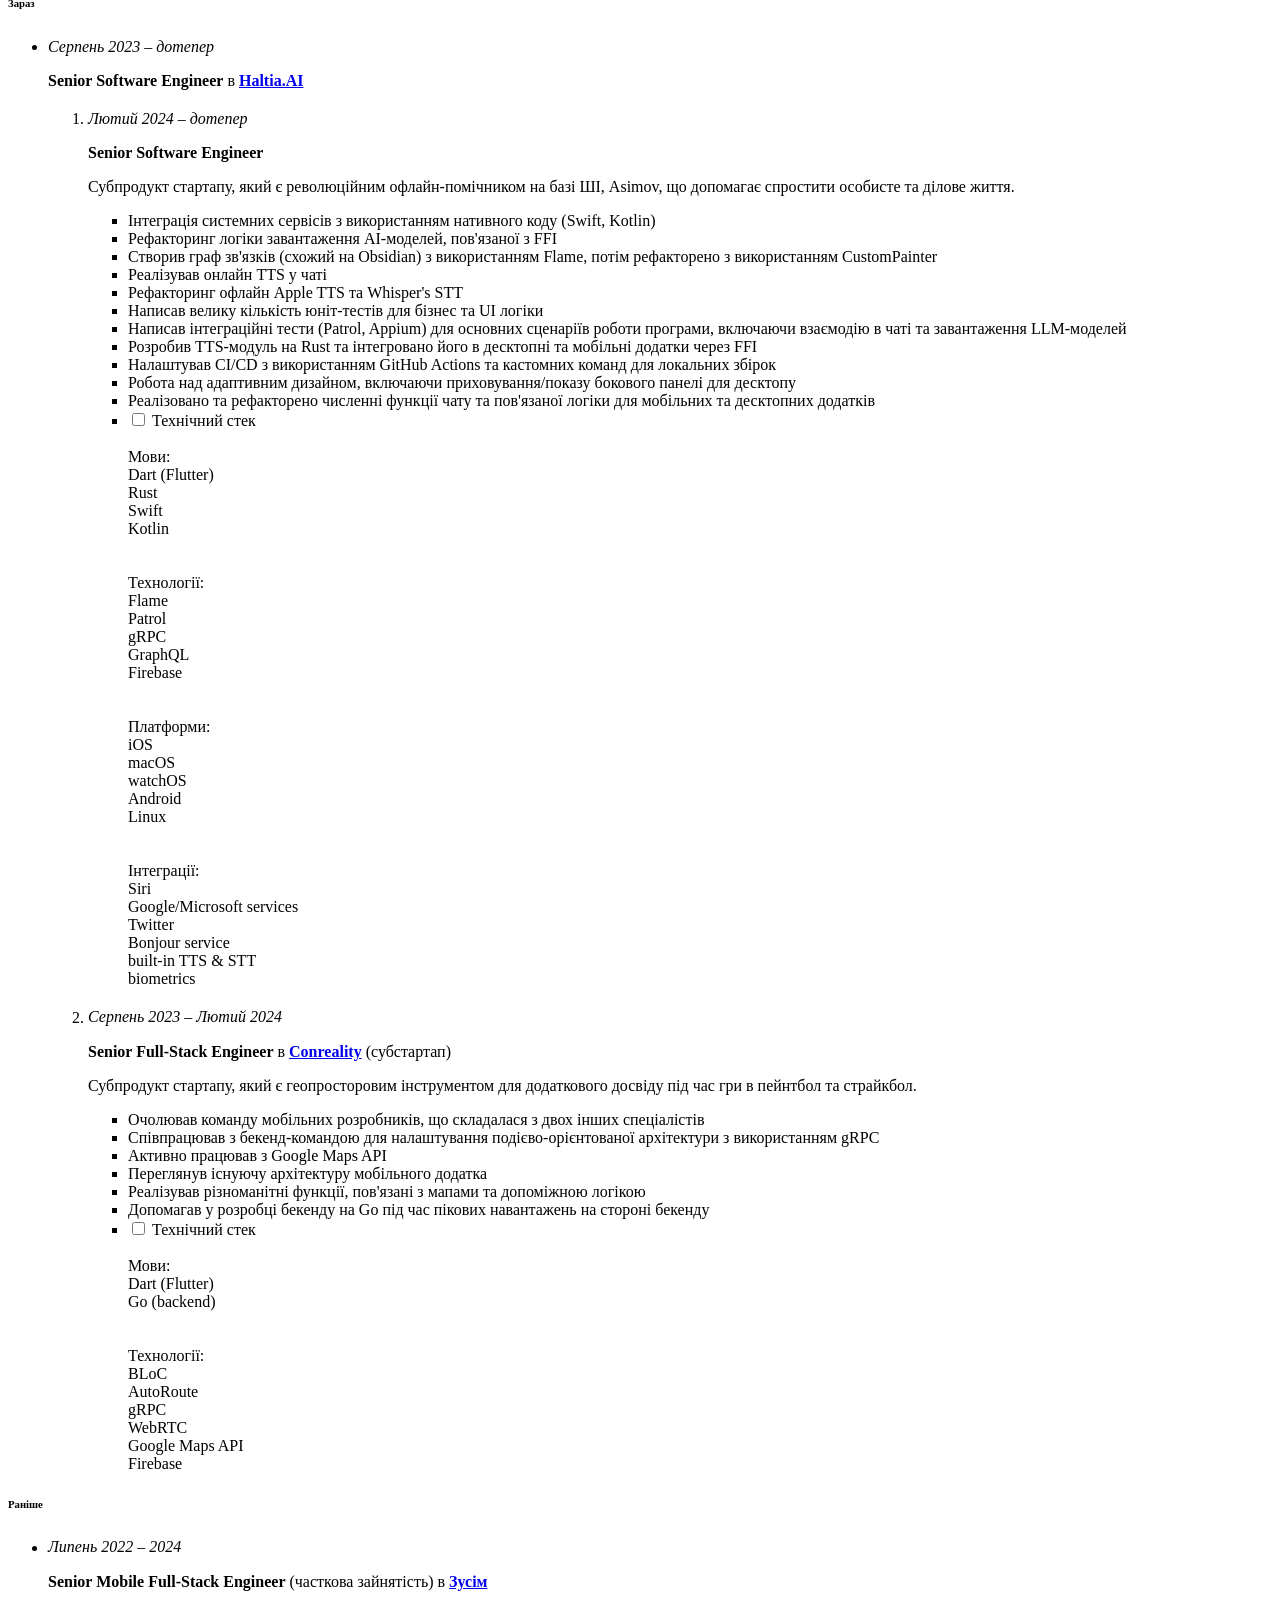
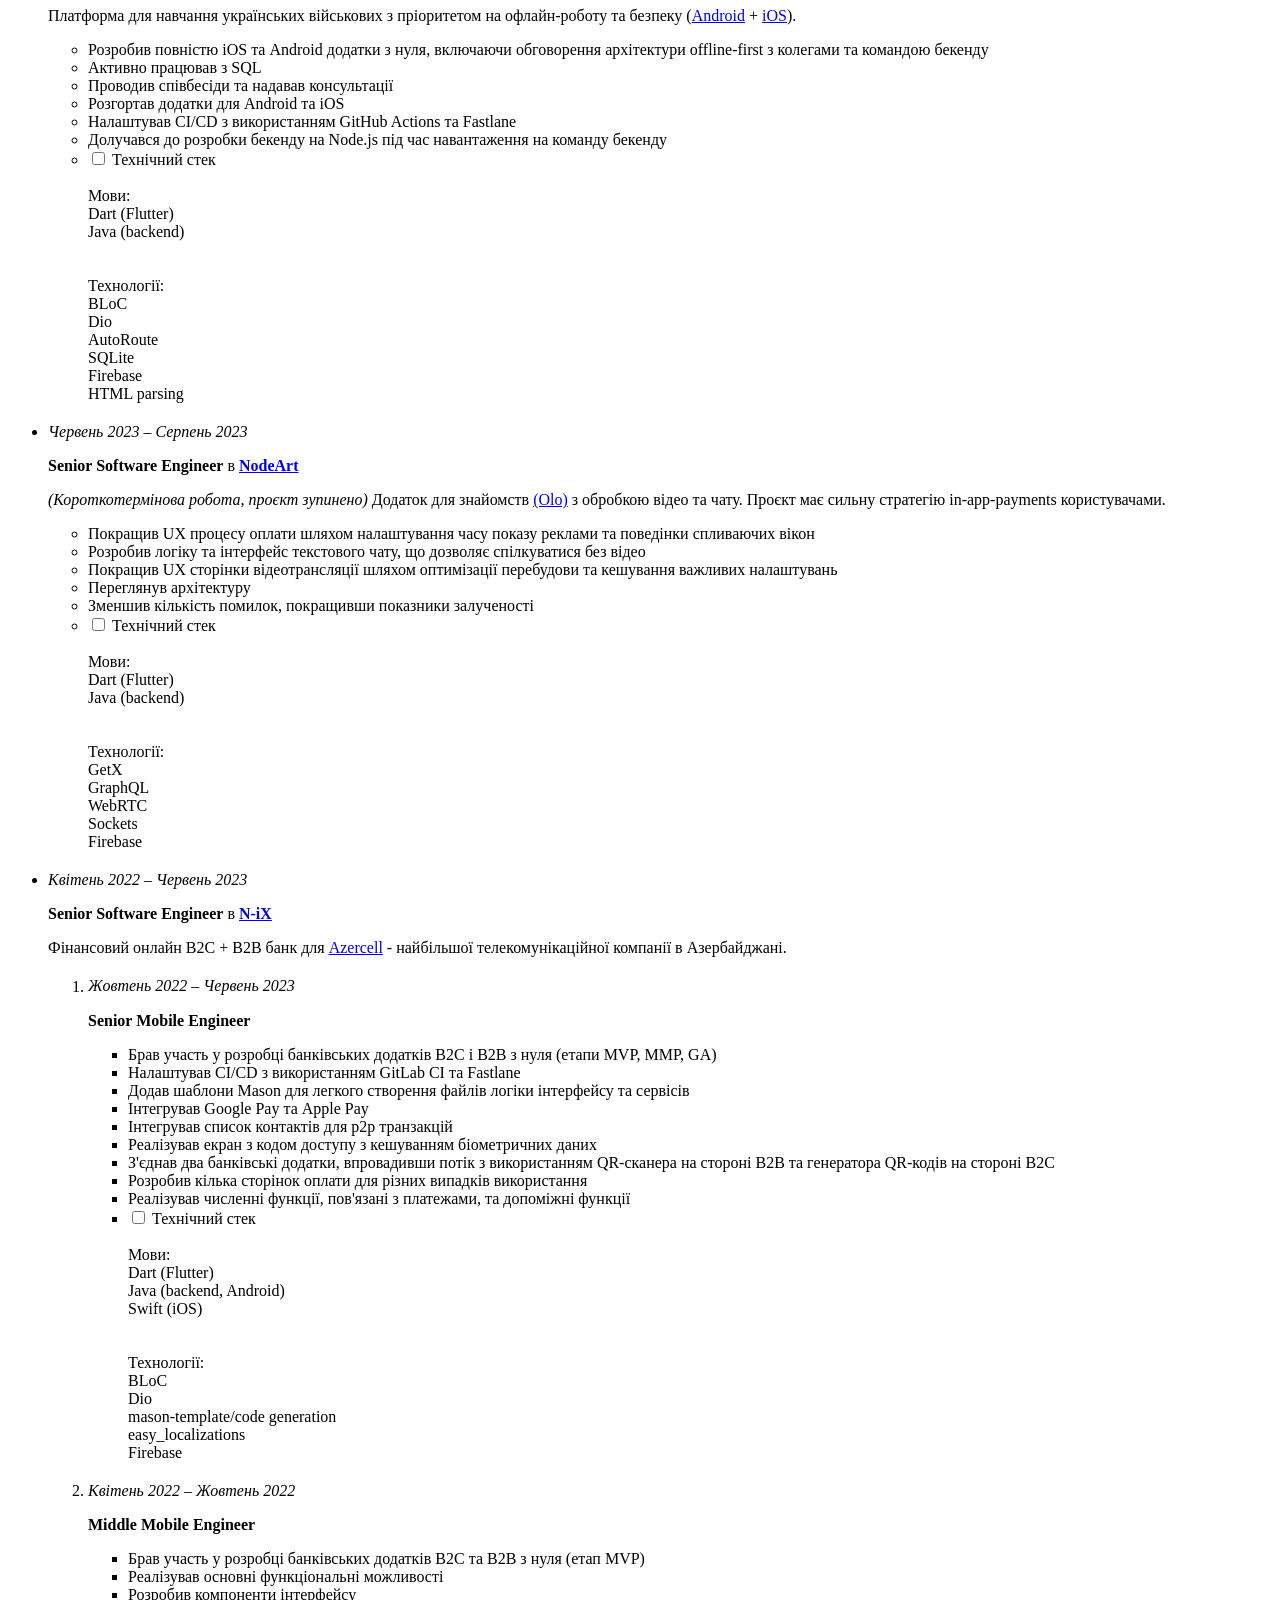
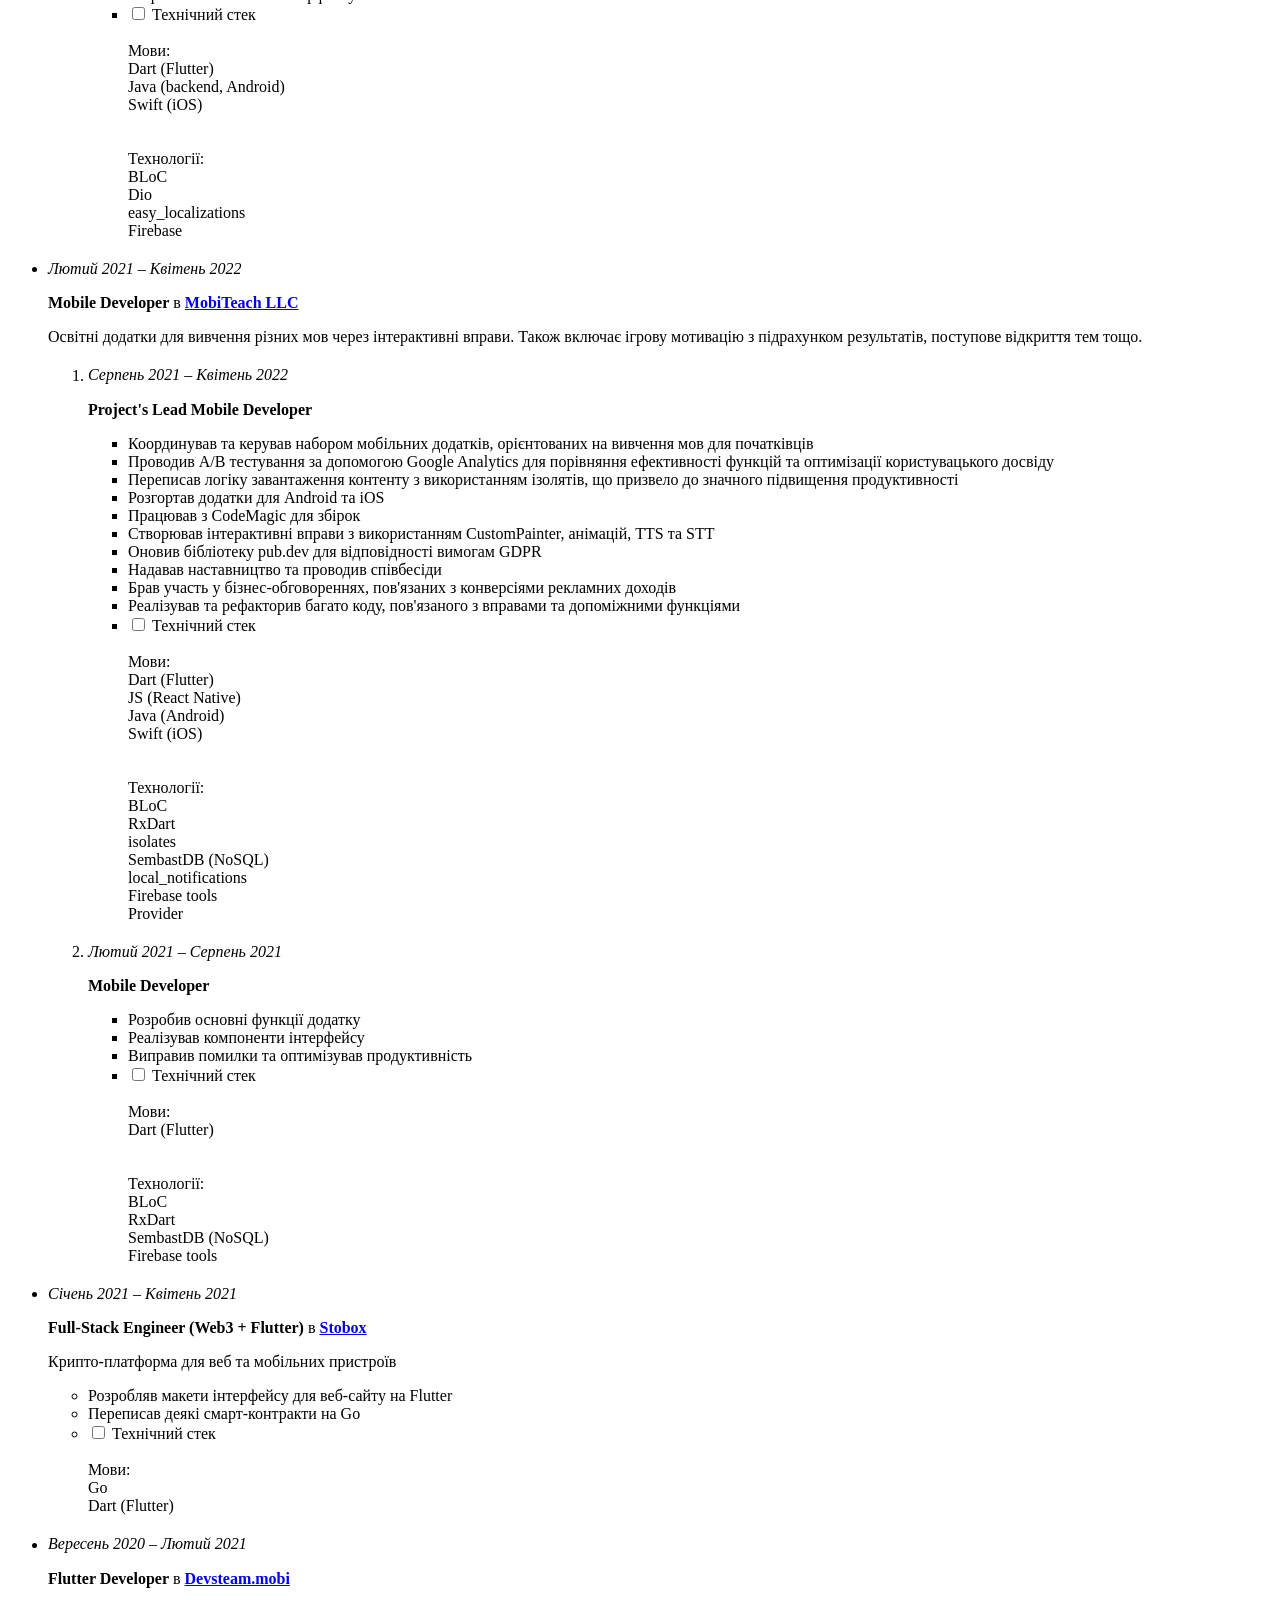
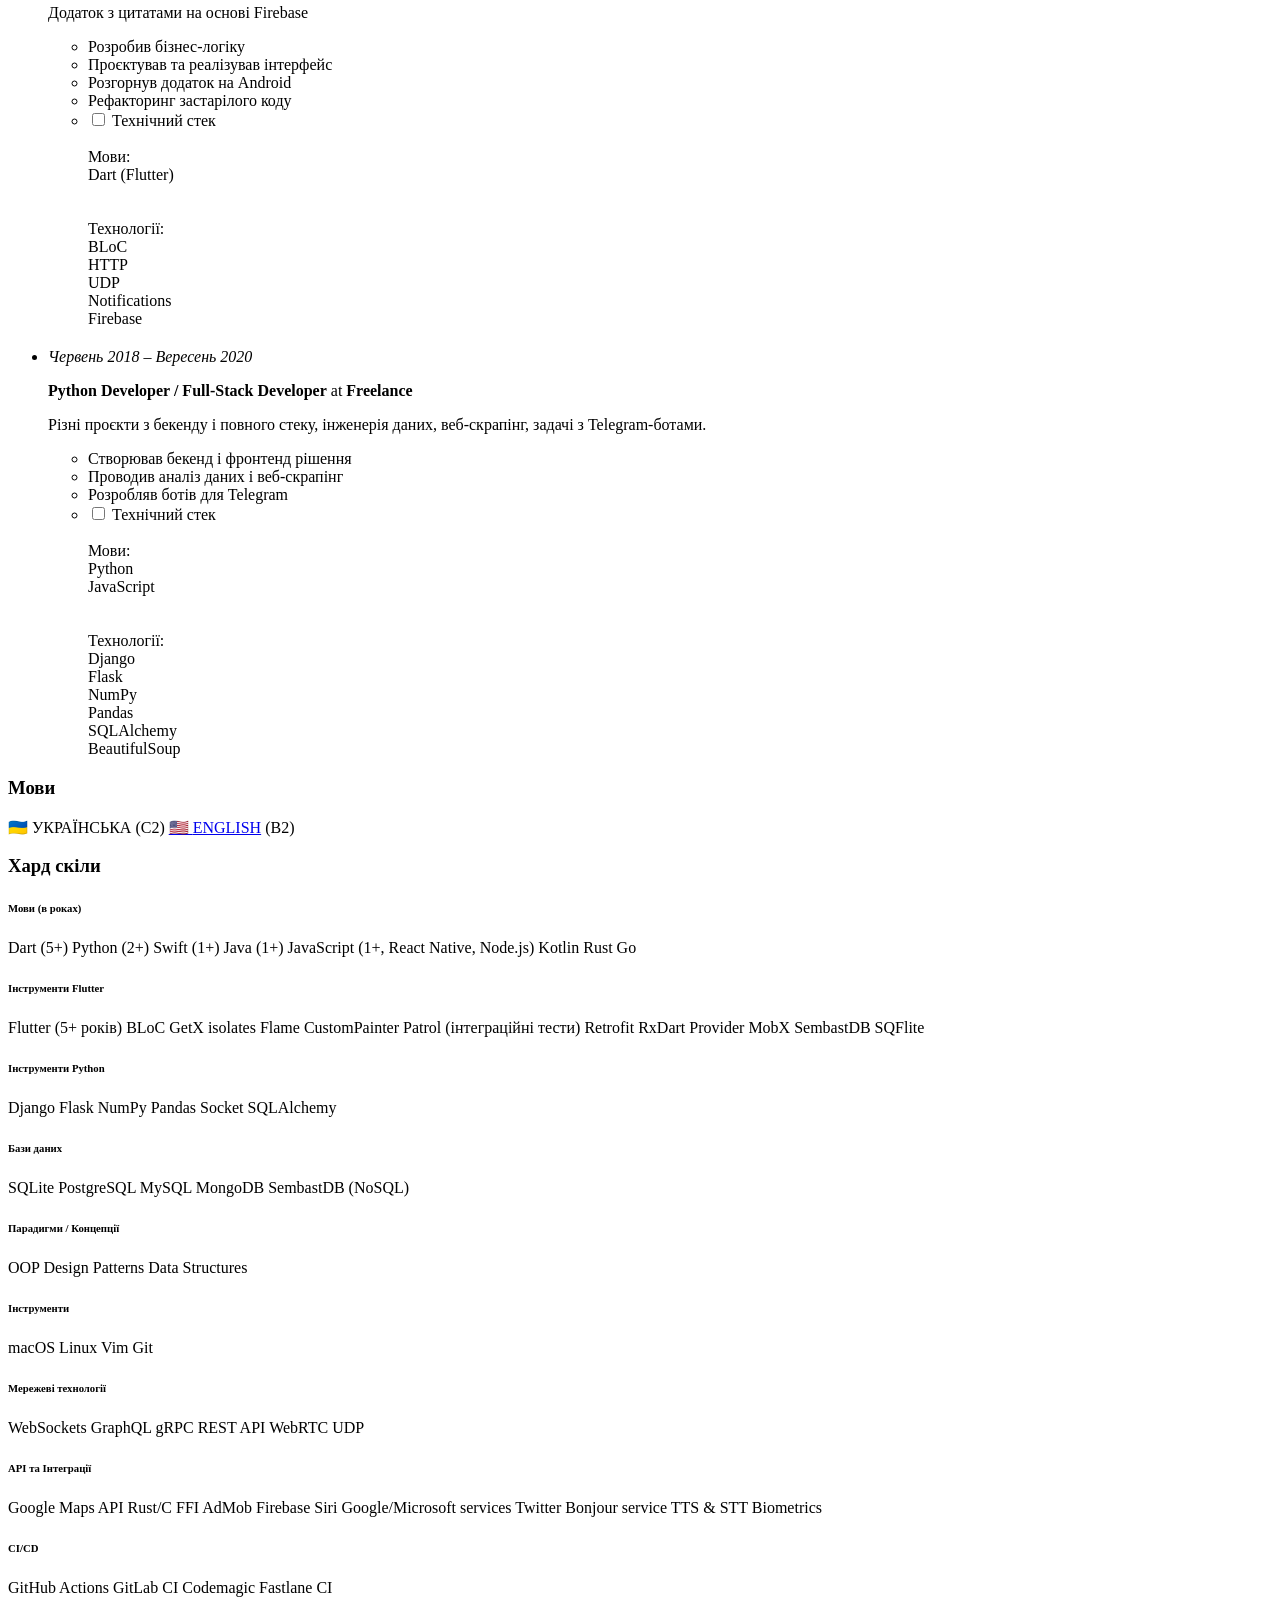
==== commit 73f6624b: "Update desc" ====
--- a/uk-ua/index.html
+++ b/uk-ua/index.html
@@ -736,6 +736,7 @@
                                     <span class="tag">Flutter (5+ років)</span>
                                     <span class="tag">BLoC</span>
                                     <span class="tag">GetX</span>
+                                    <span class="tag">isolates</span>
                                     <span class="tag">Flame</span>
                                     <span class="tag">CustomPainter</span>
                                     <span class="tag">Patrol (інтеграційні тести)</span>
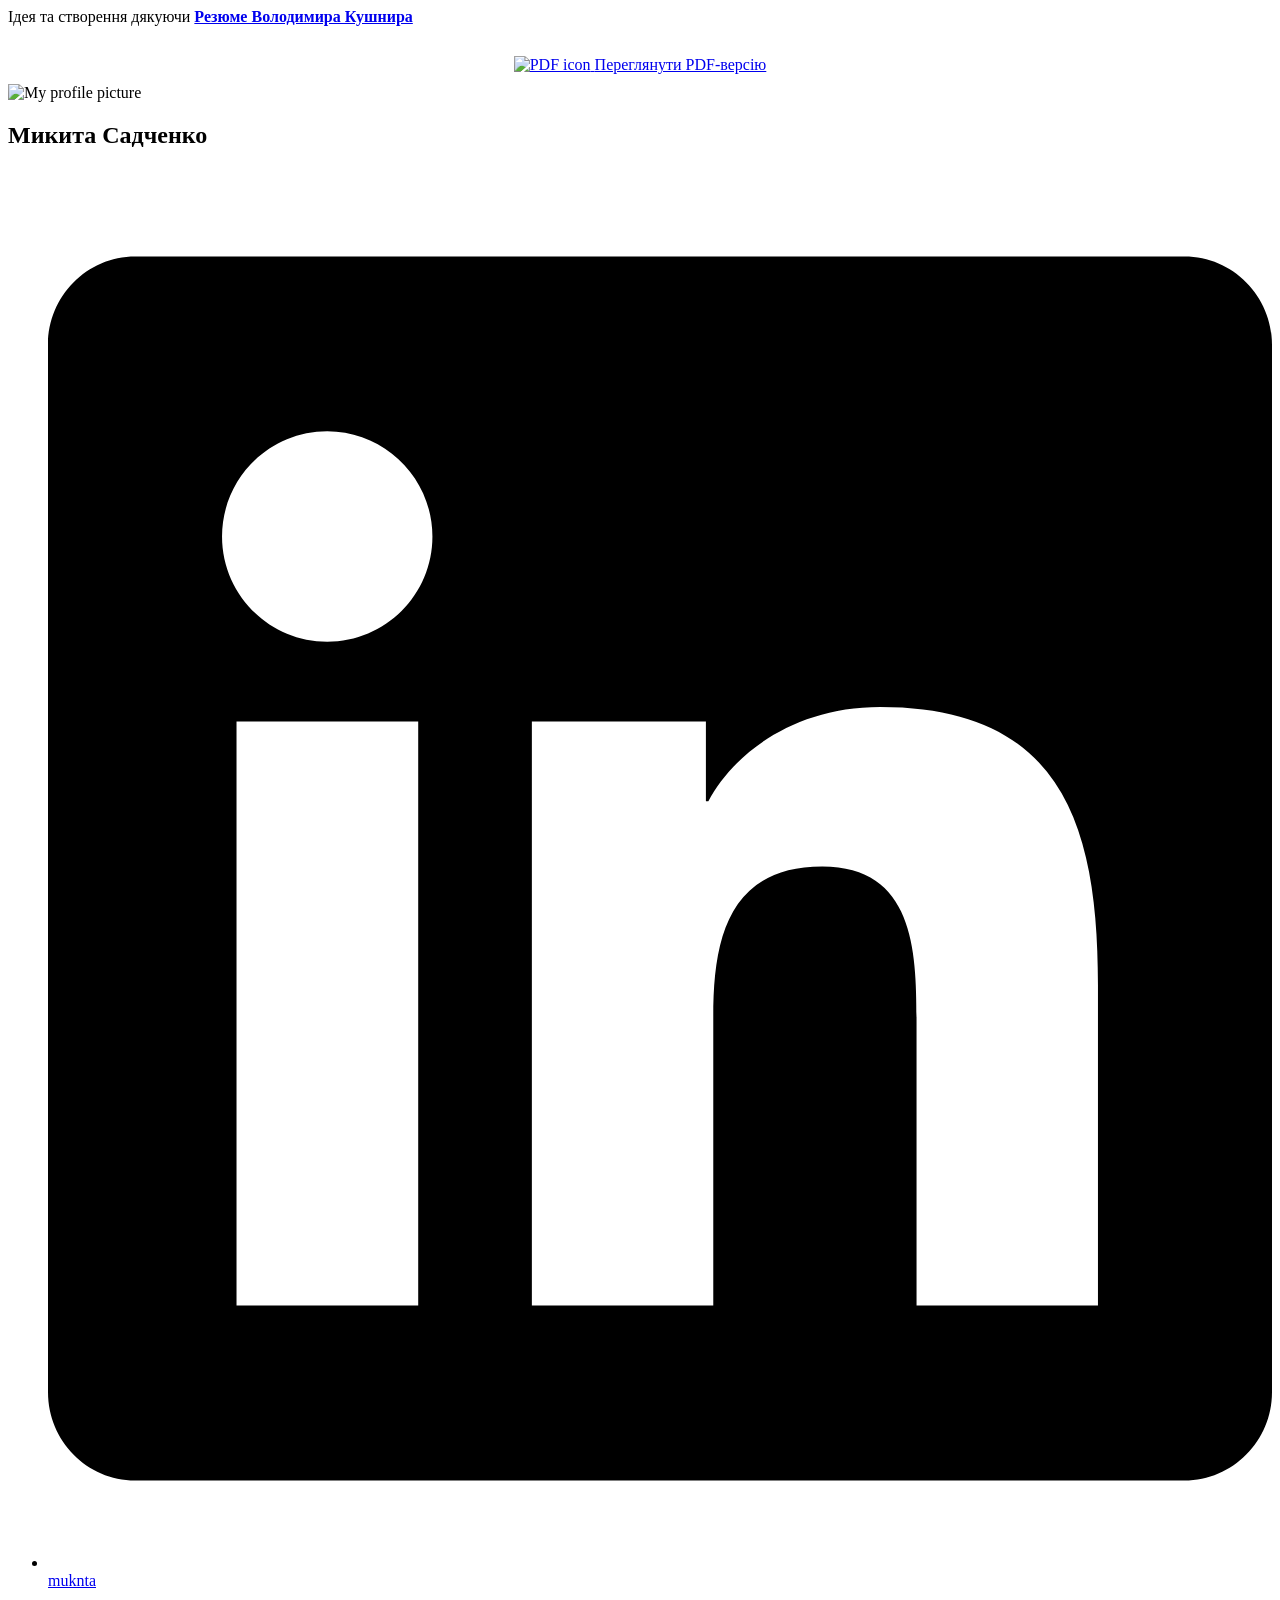
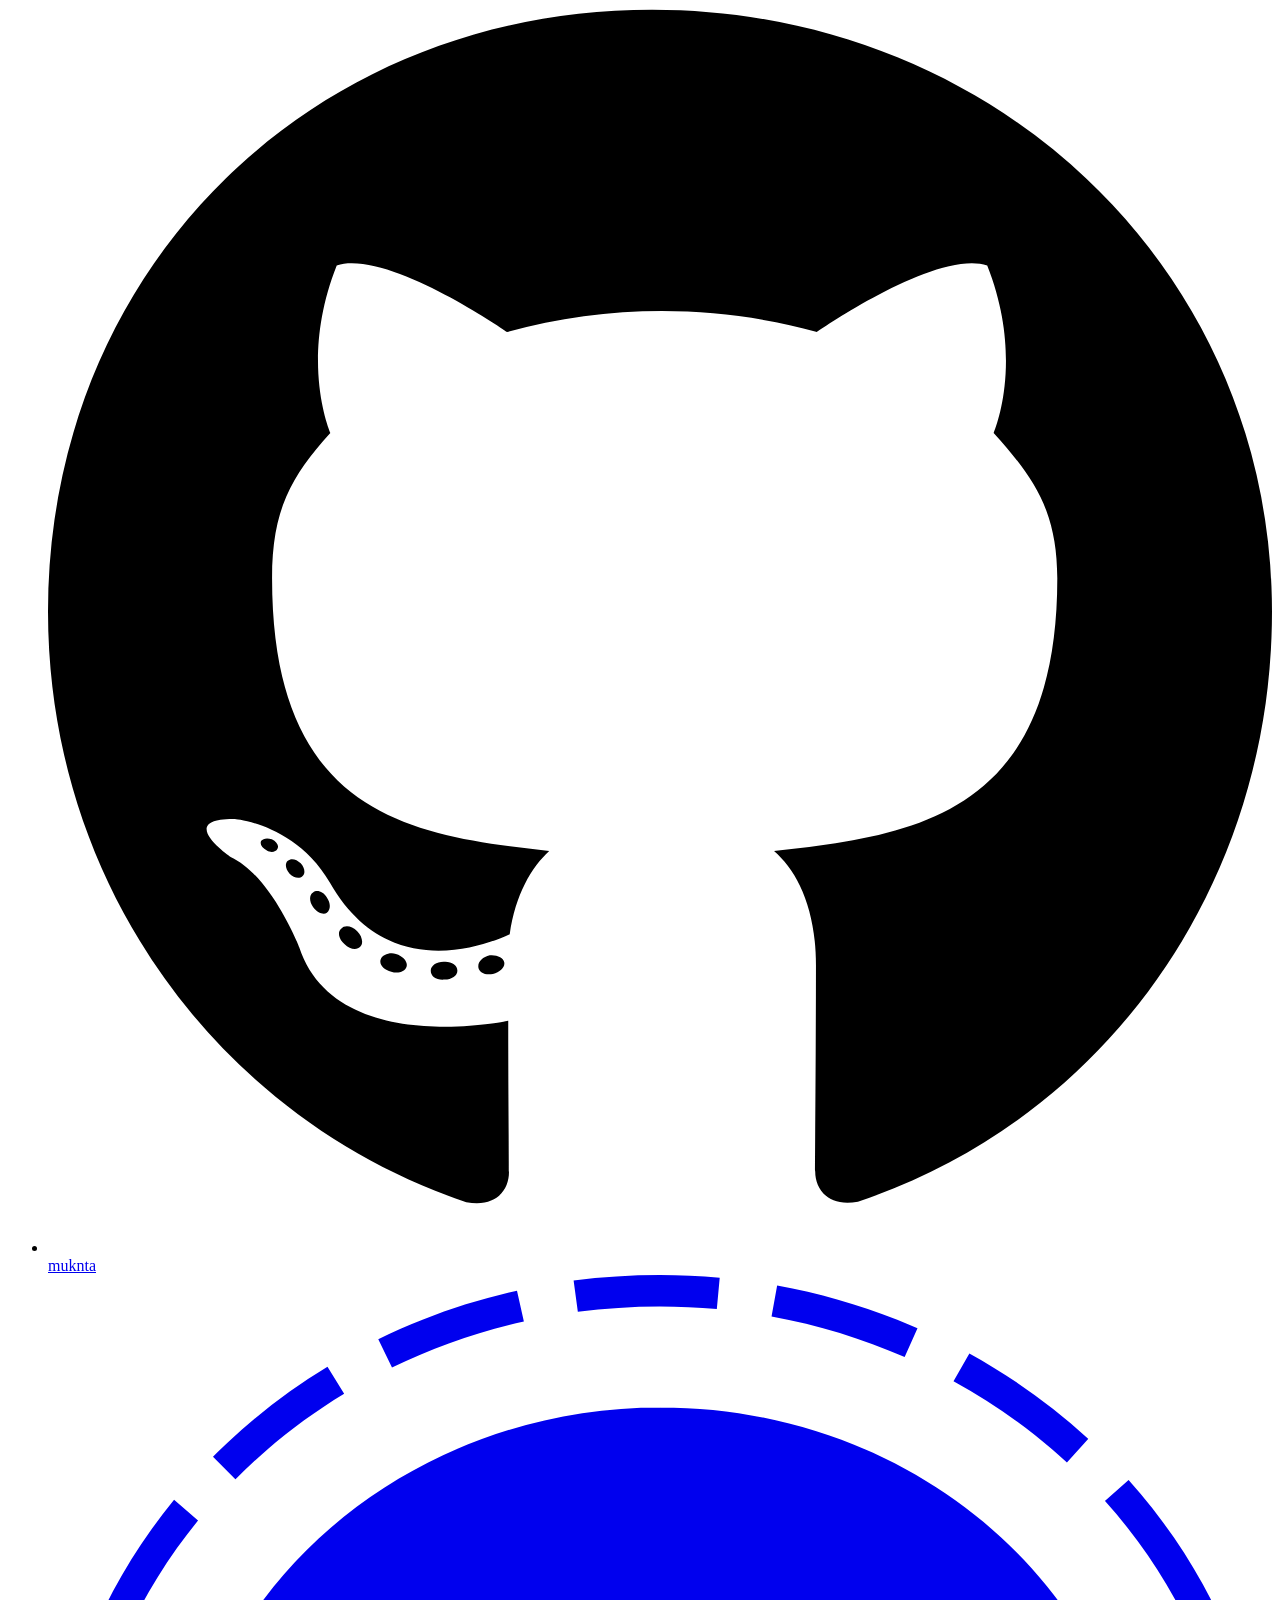
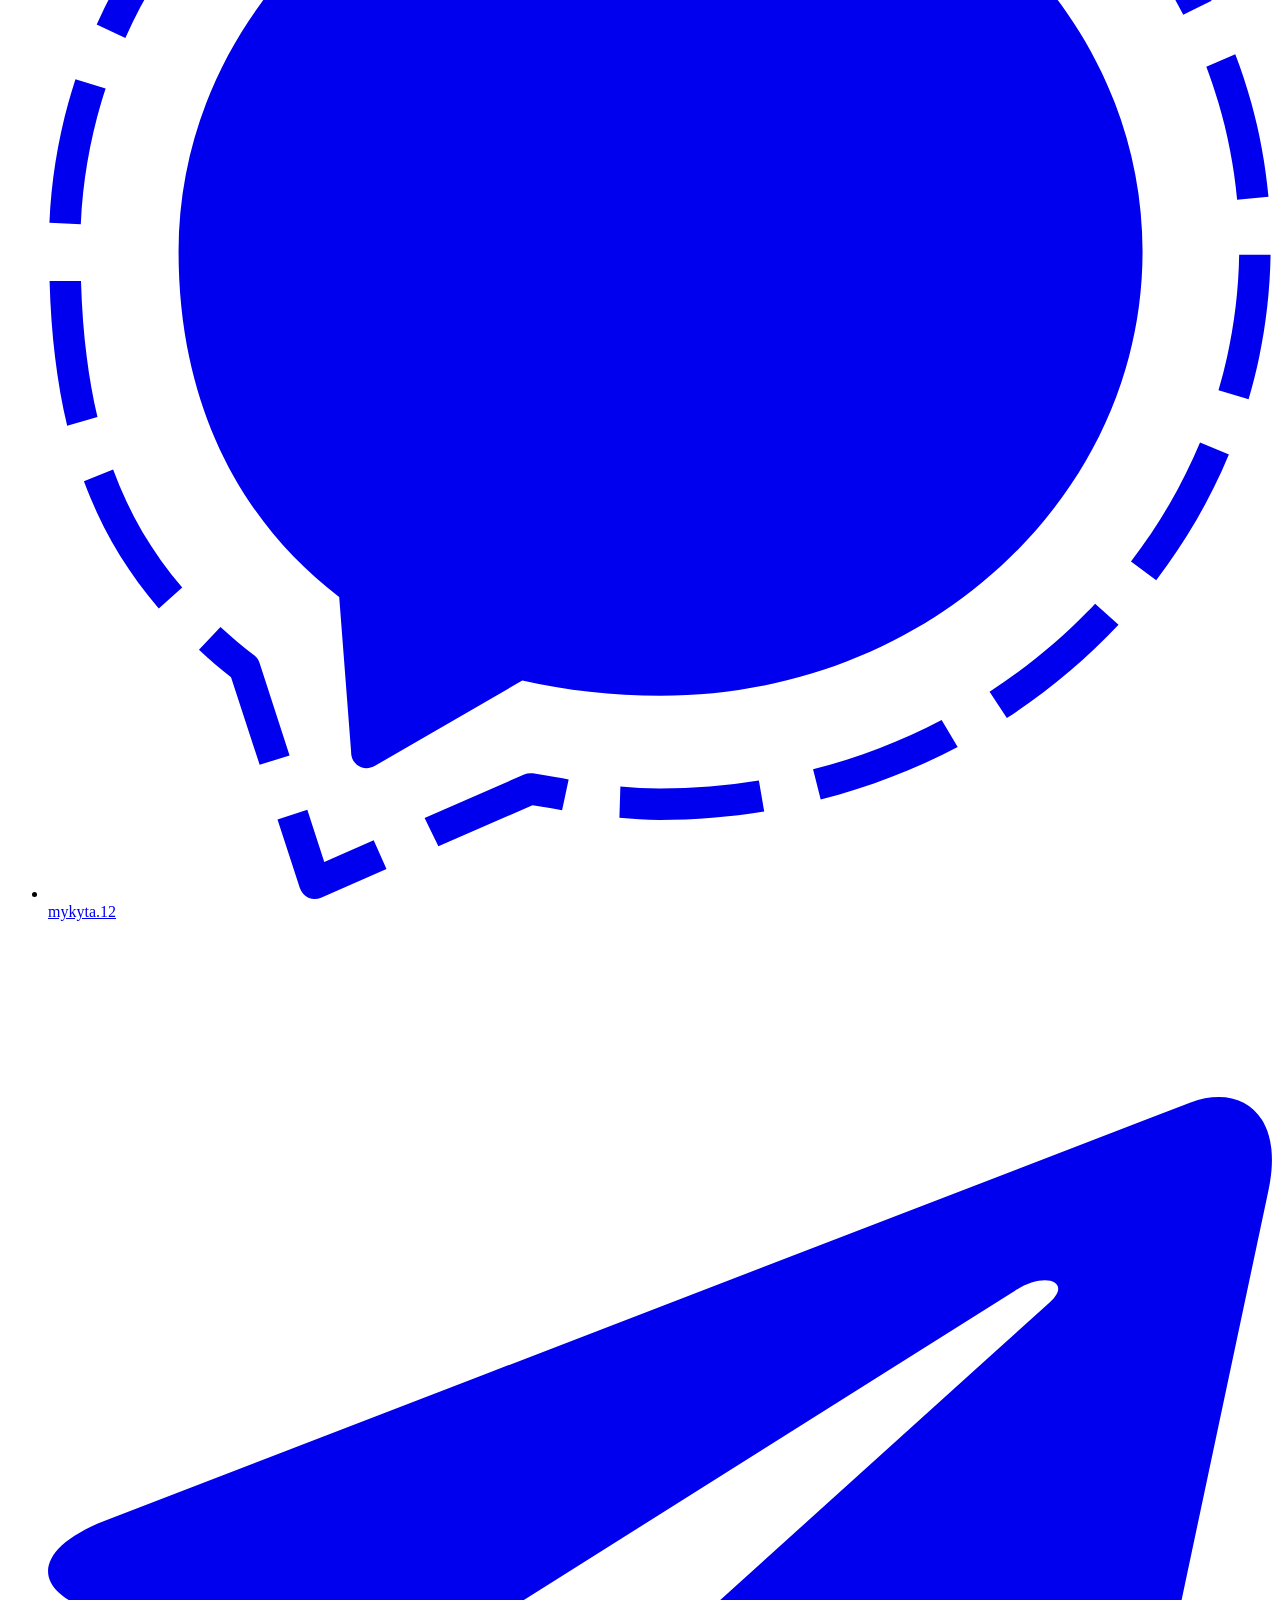
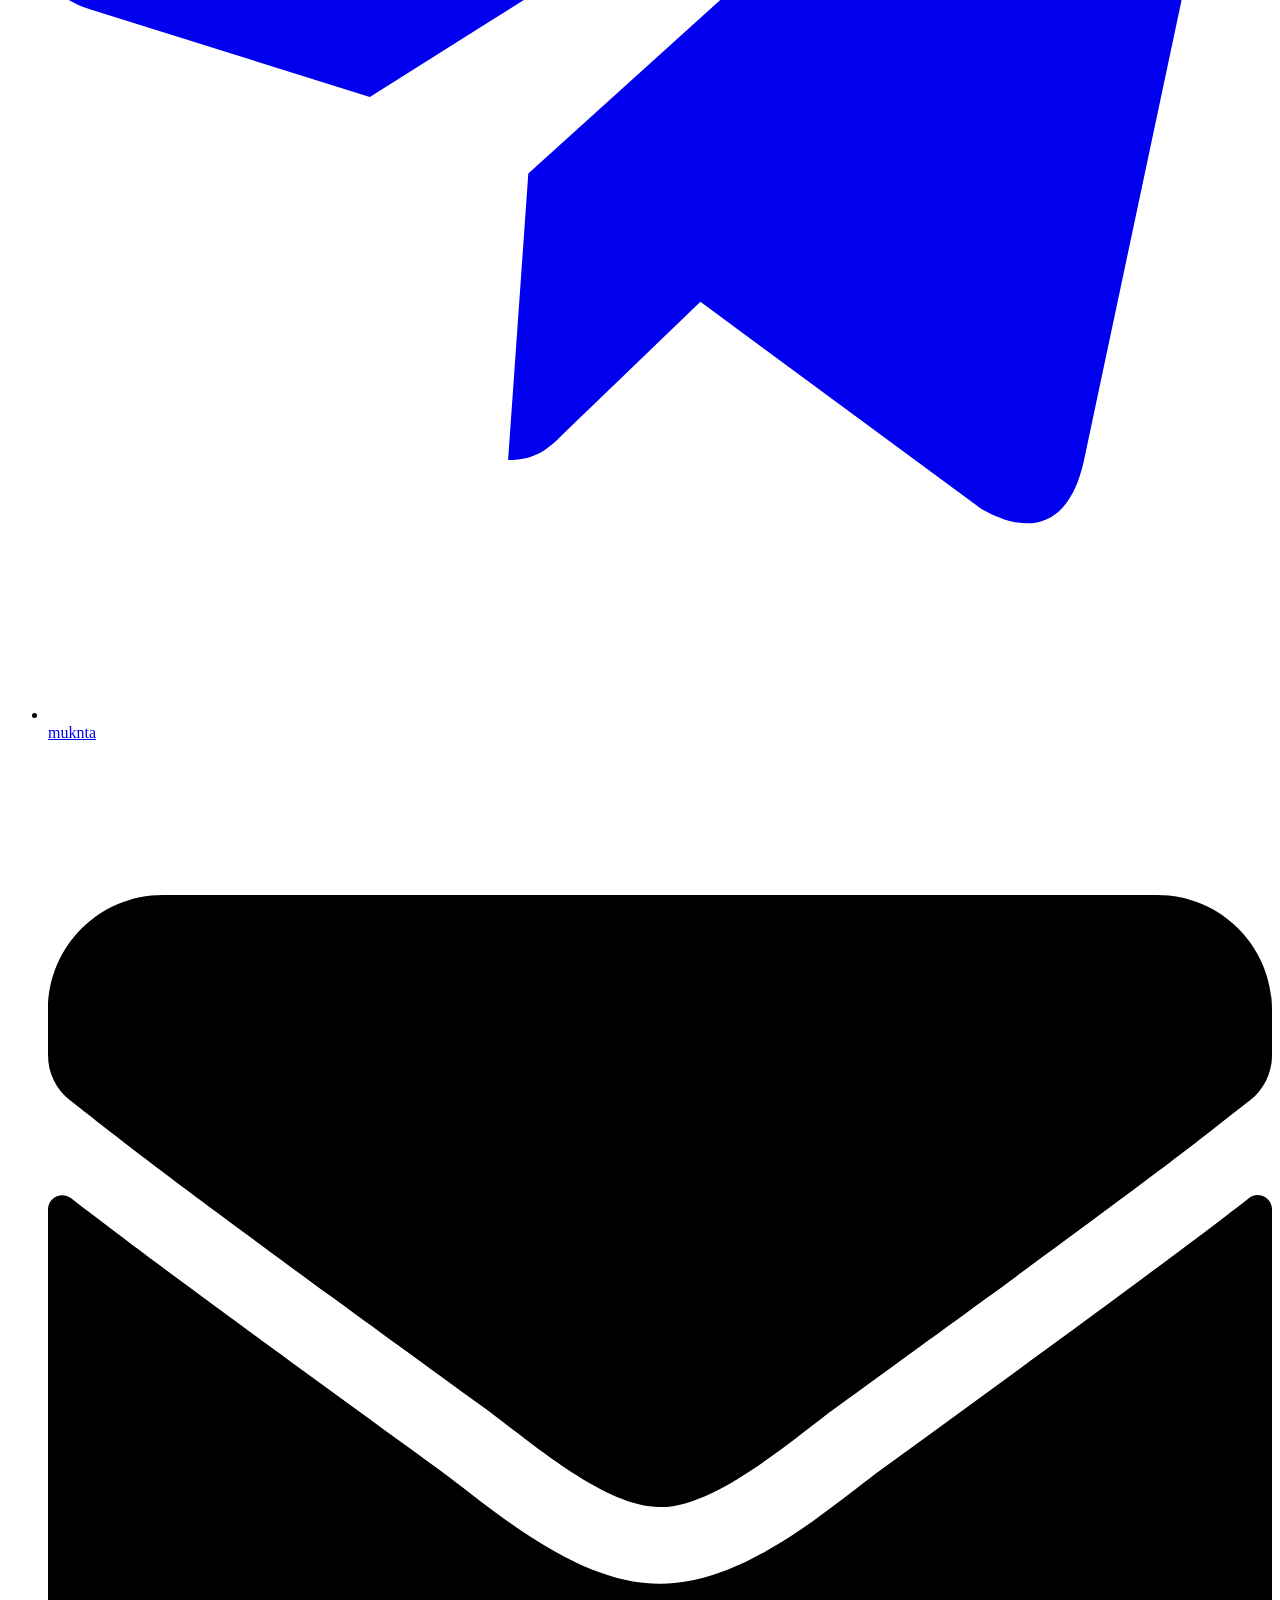
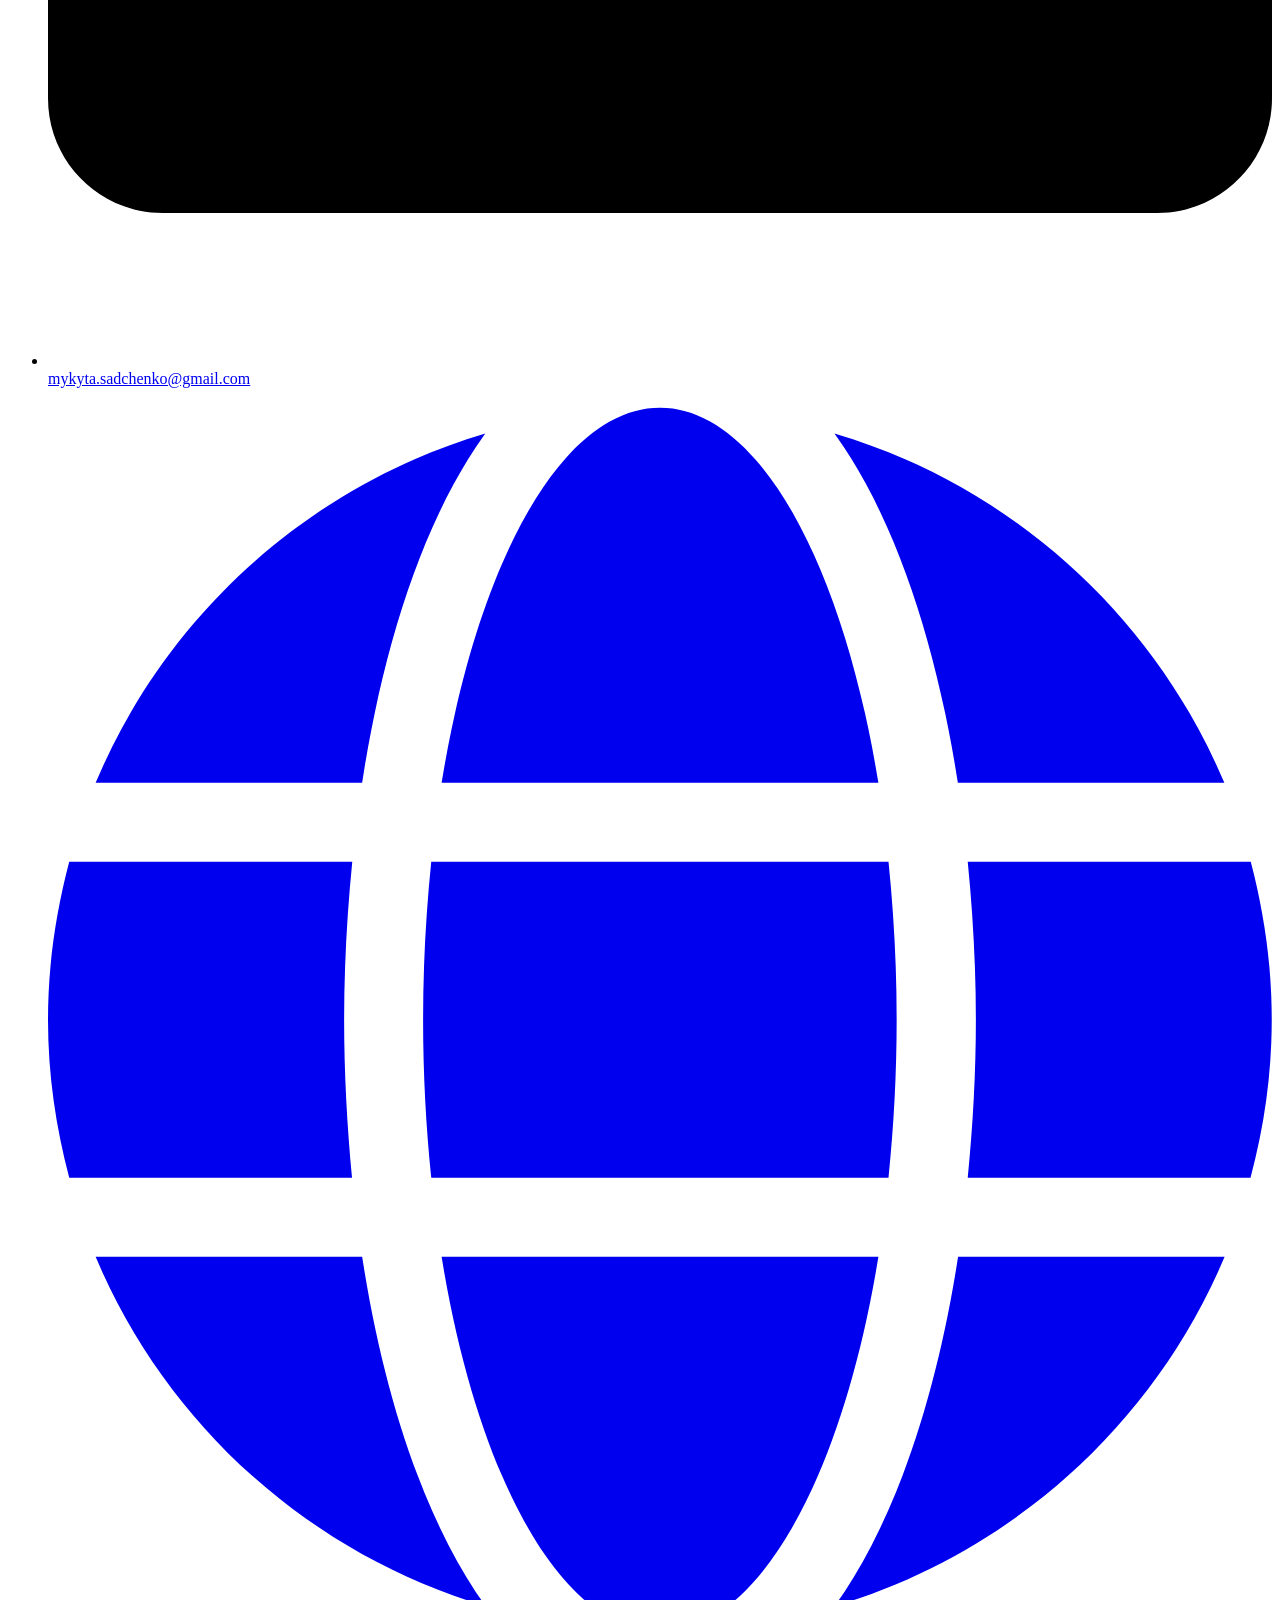
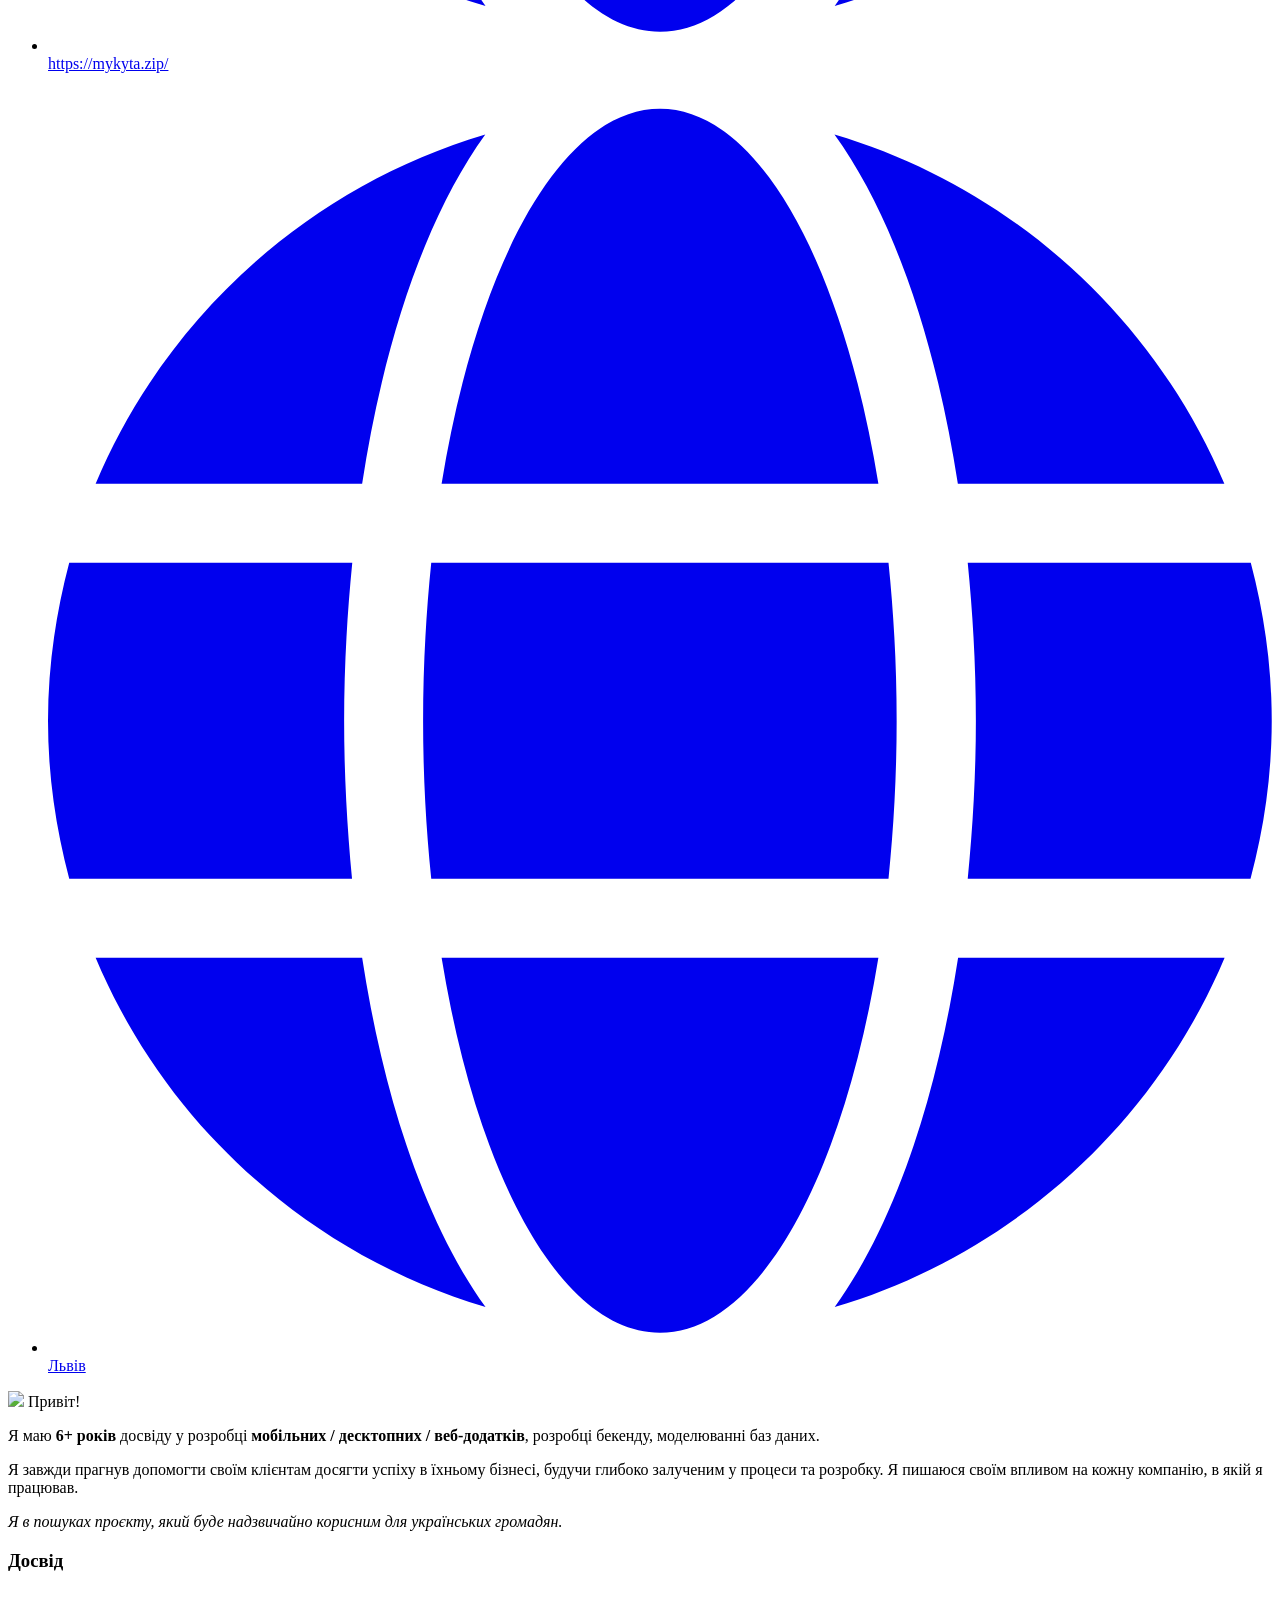
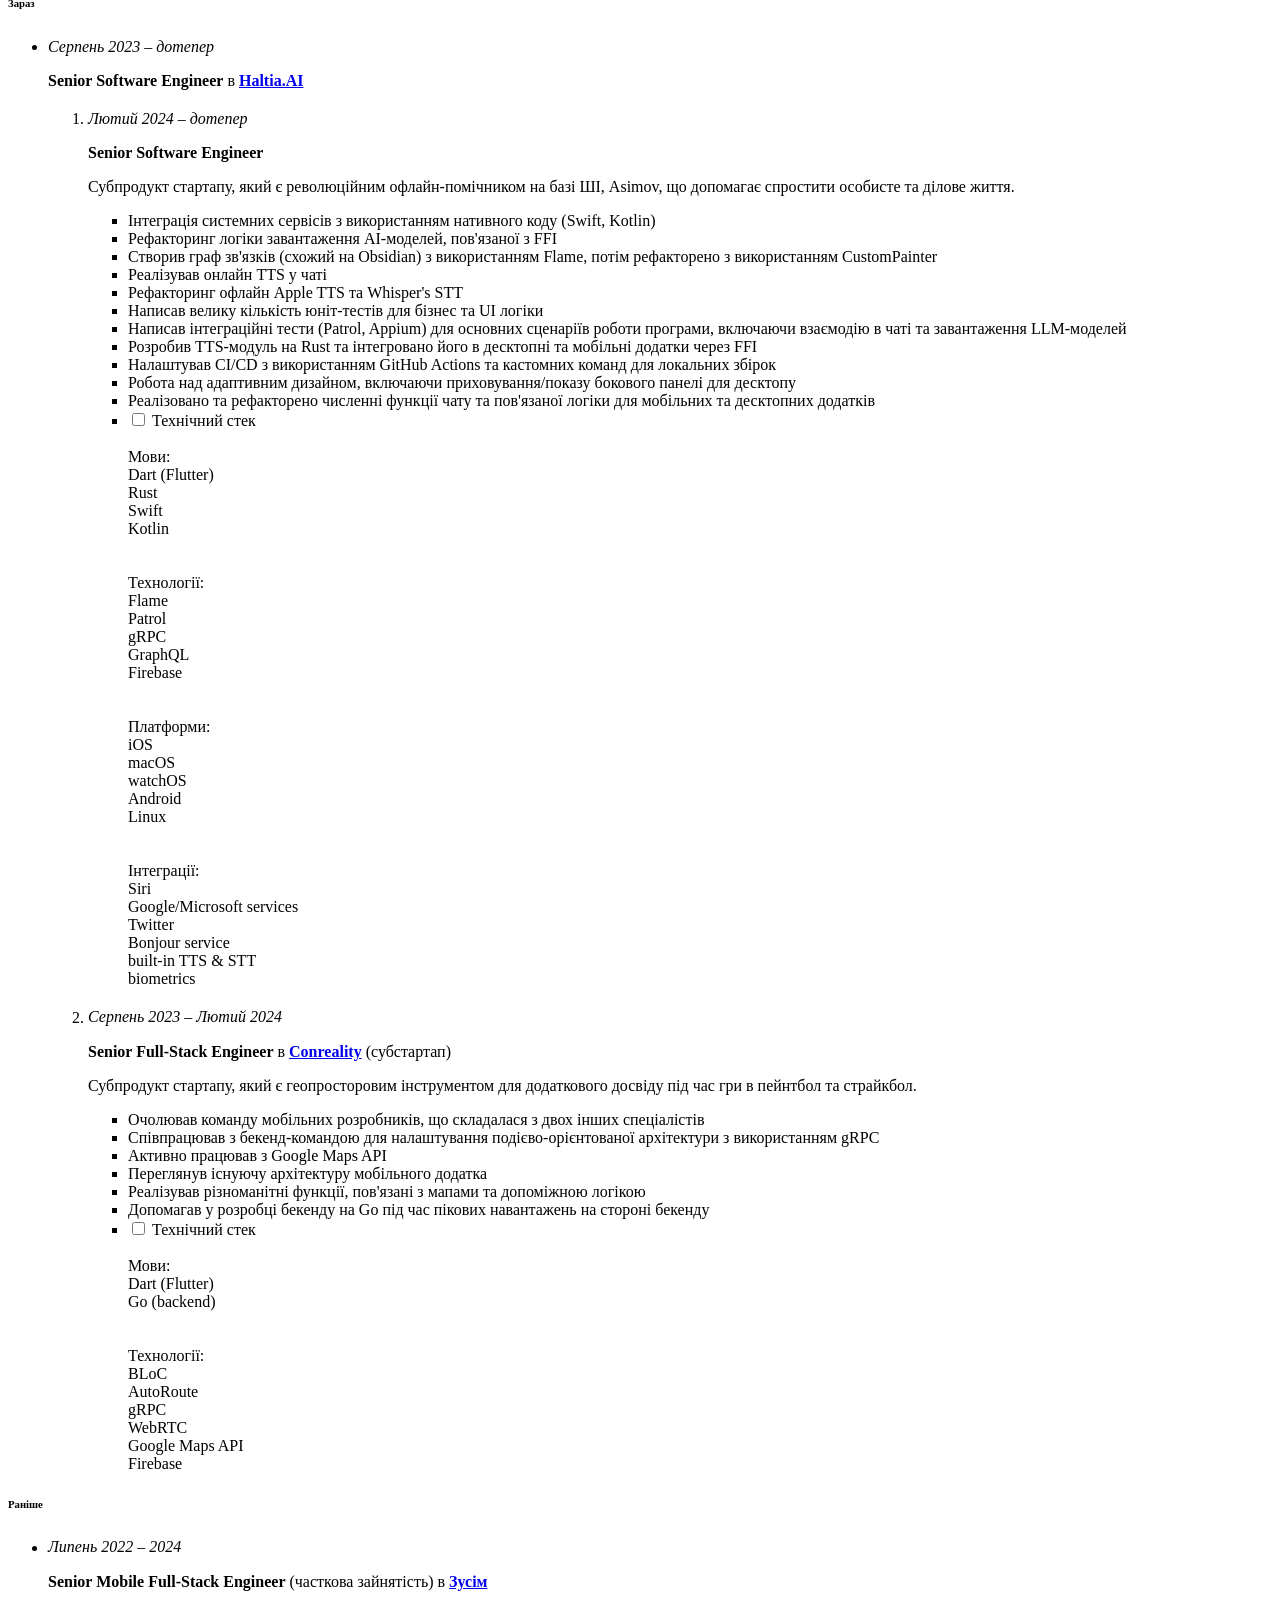
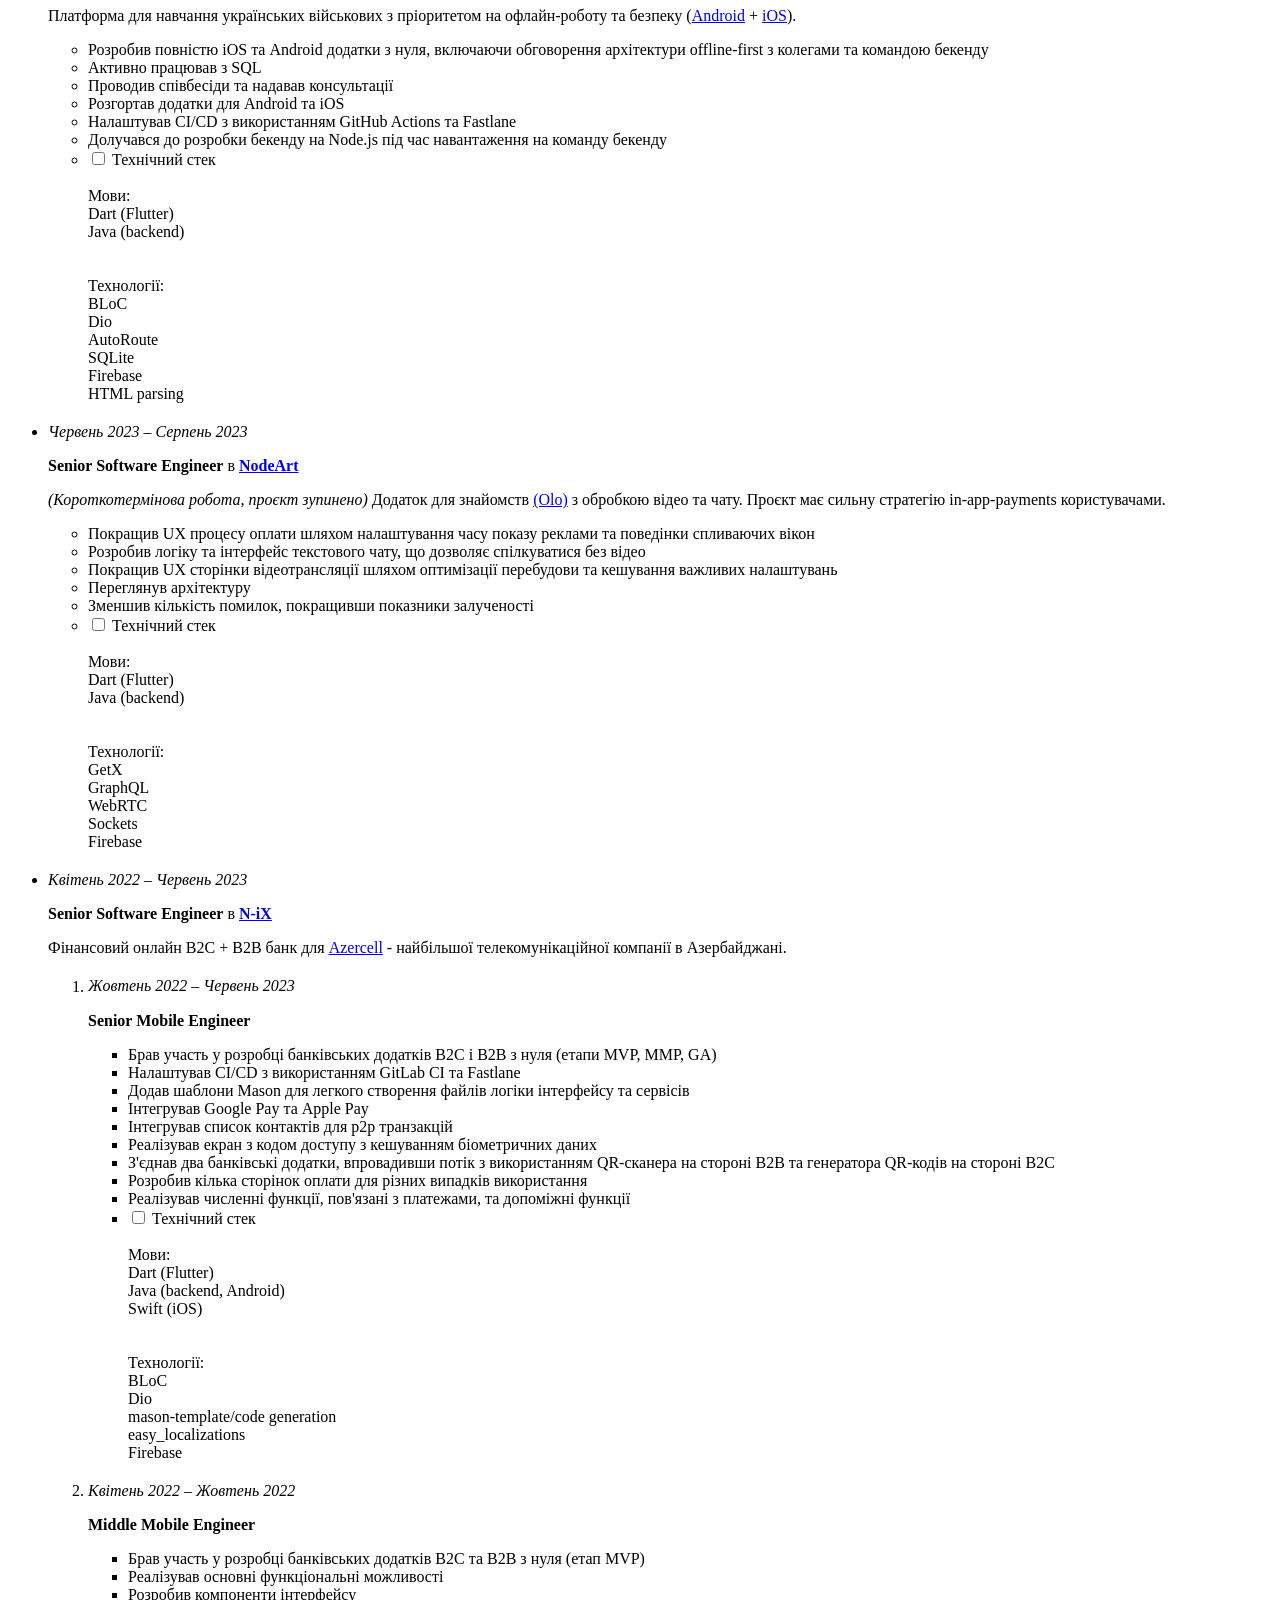
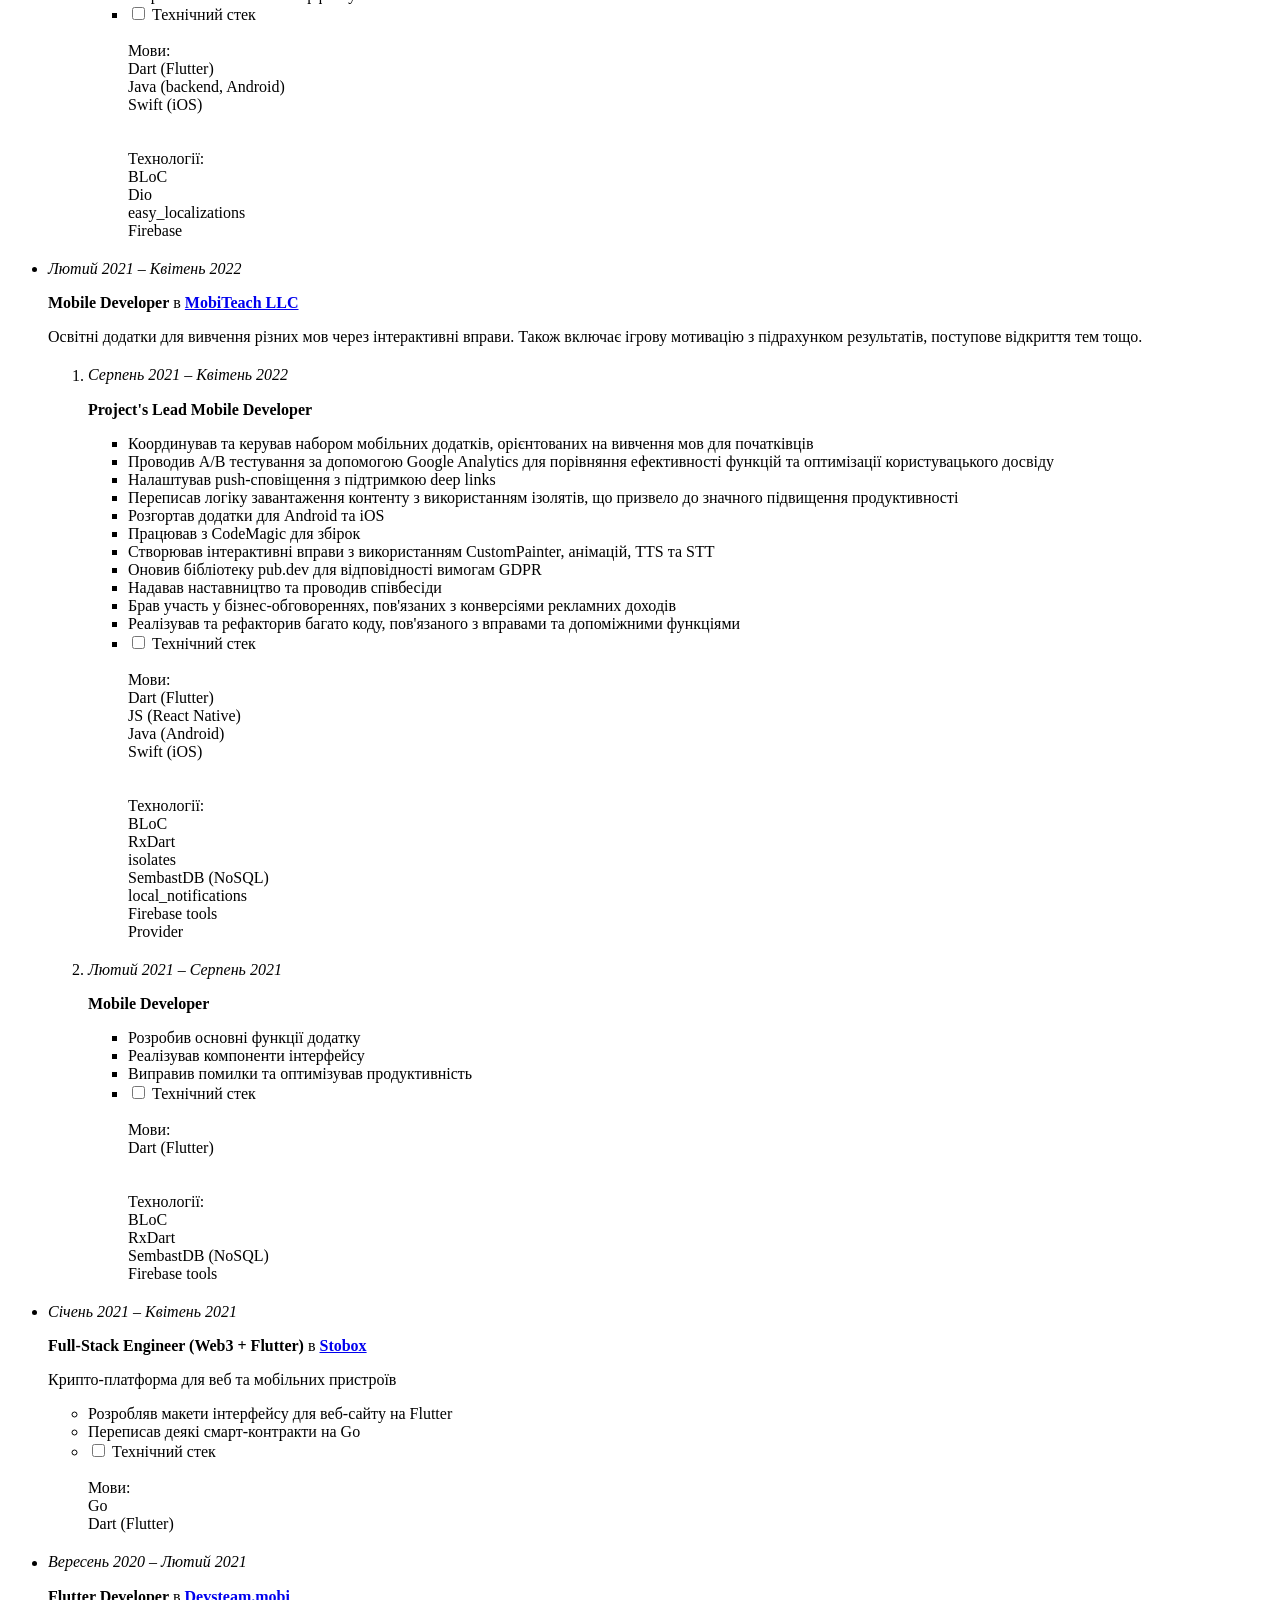
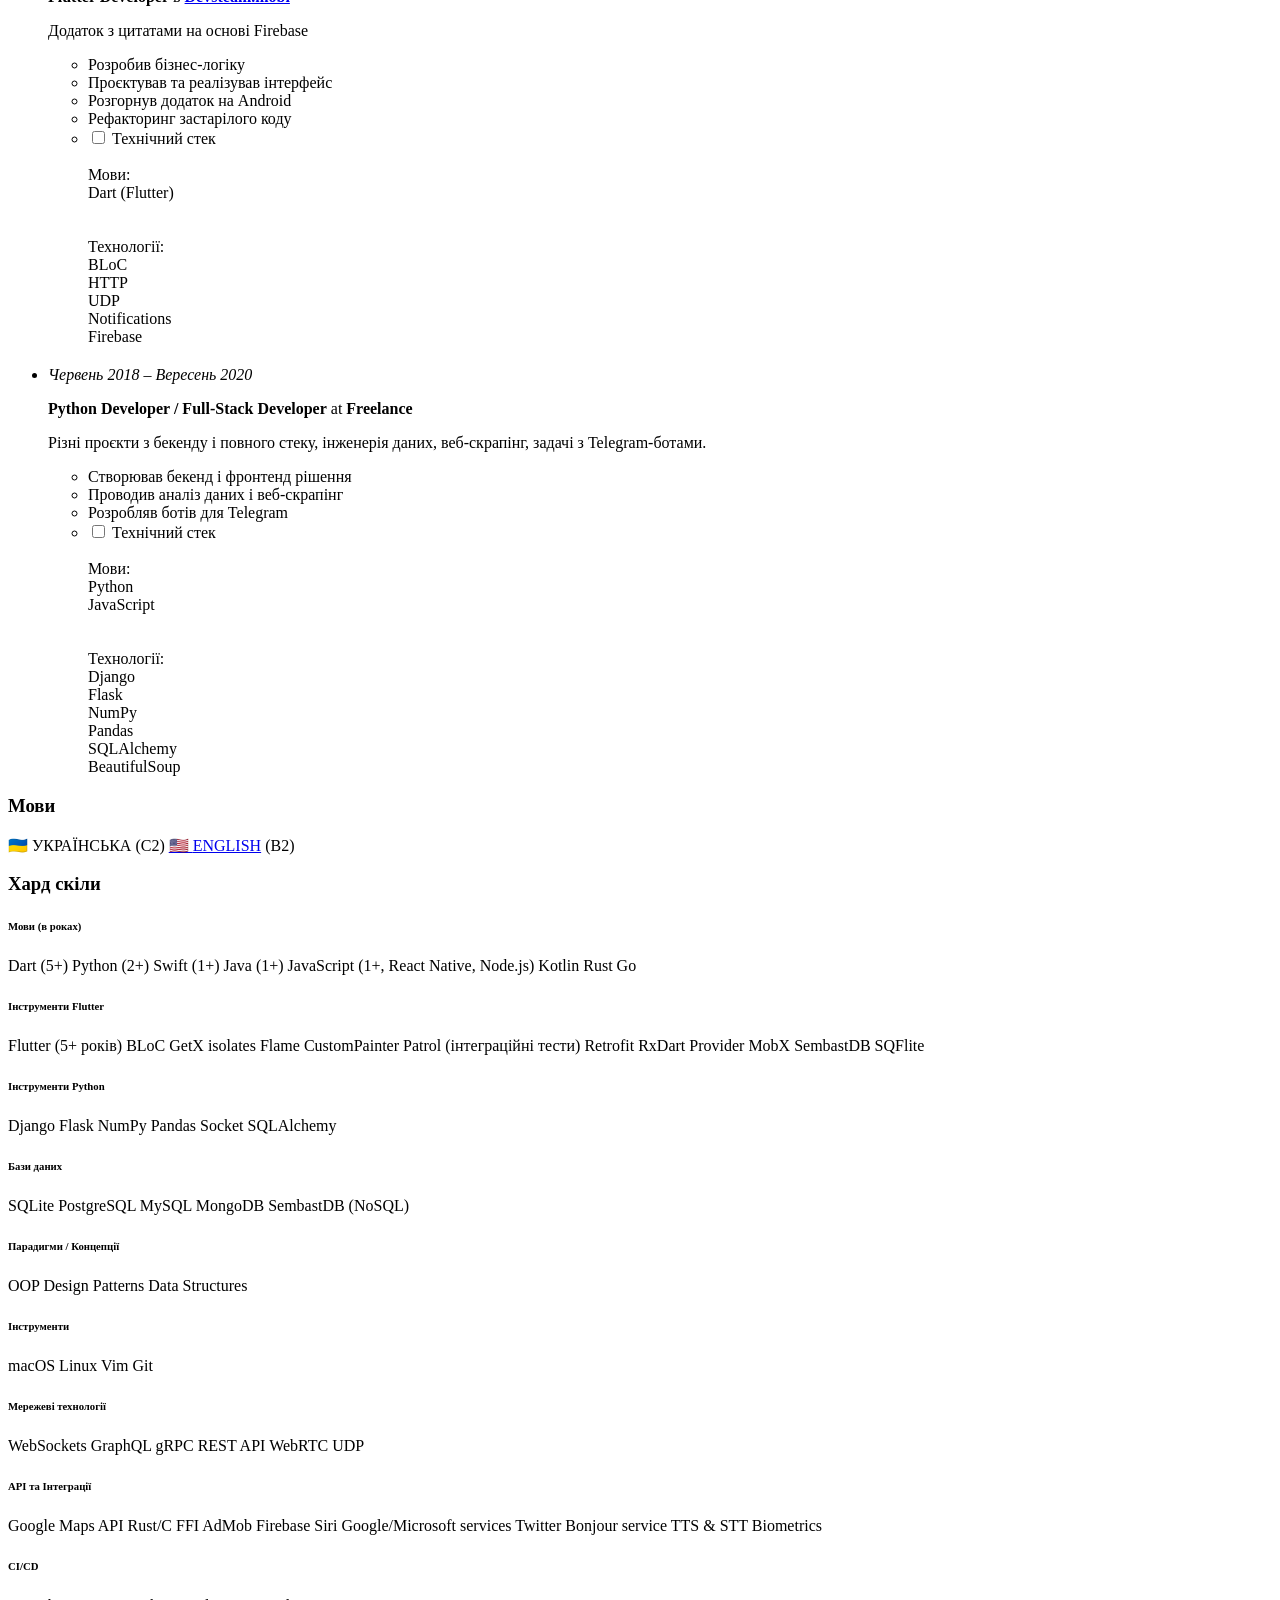
==== commit 5d88fc0b: "Update desc" ====
--- a/uk-ua/index.html
+++ b/uk-ua/index.html
@@ -545,6 +545,7 @@
                                                     <li>Координував та керував набором мобільних додатків, орієнтованих на вивчення мов для початківців</li>
                                                     <li>Проводив A/B тестування за допомогою Google Analytics для порівняння ефективності функцій та оптимізації
                                                         користувацького досвіду</li>
+                                                    <li>Налаштував push-сповіщення з підтримкою deep links</li>
                                                     <li>Переписав логіку завантаження контенту з використанням ізолятів, що призвело до значного підвищення продуктивності
                                                     </li>
                                                     <li>Розгортав додатки для Android та iOS</li>
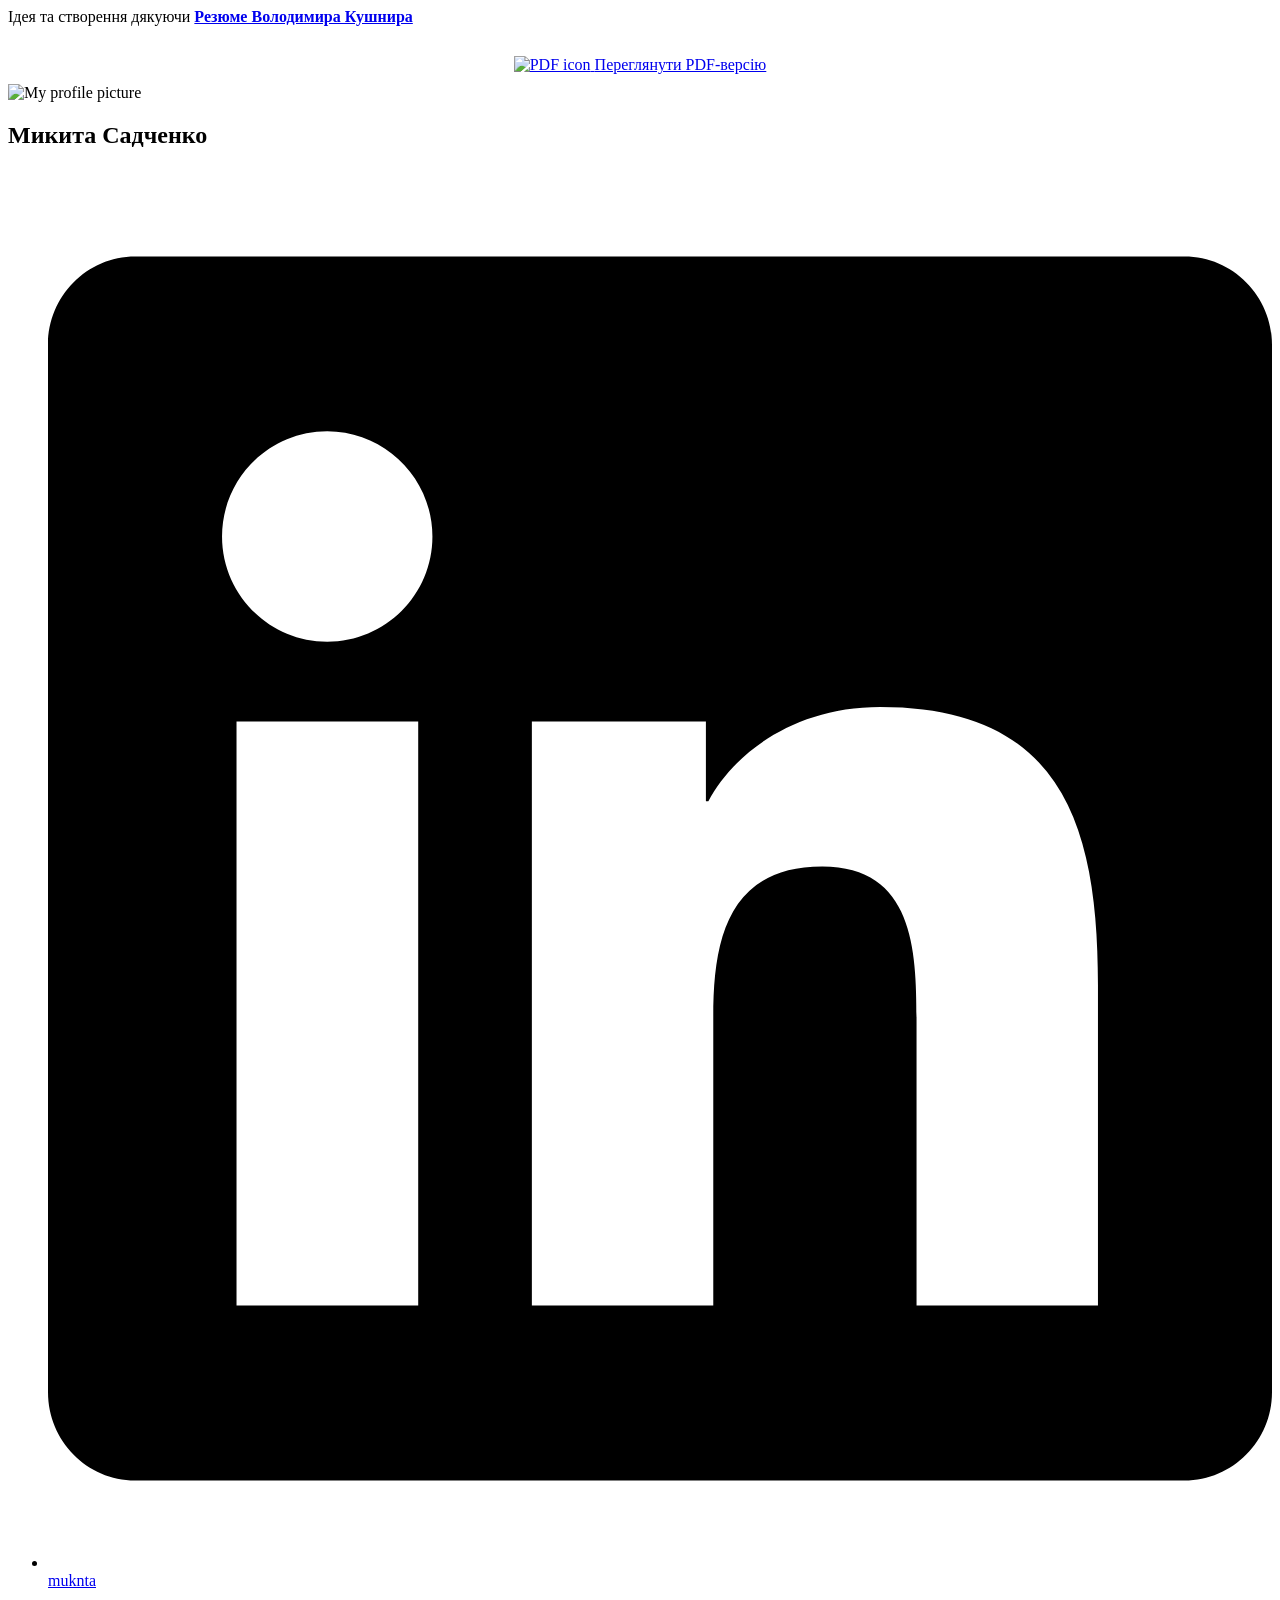
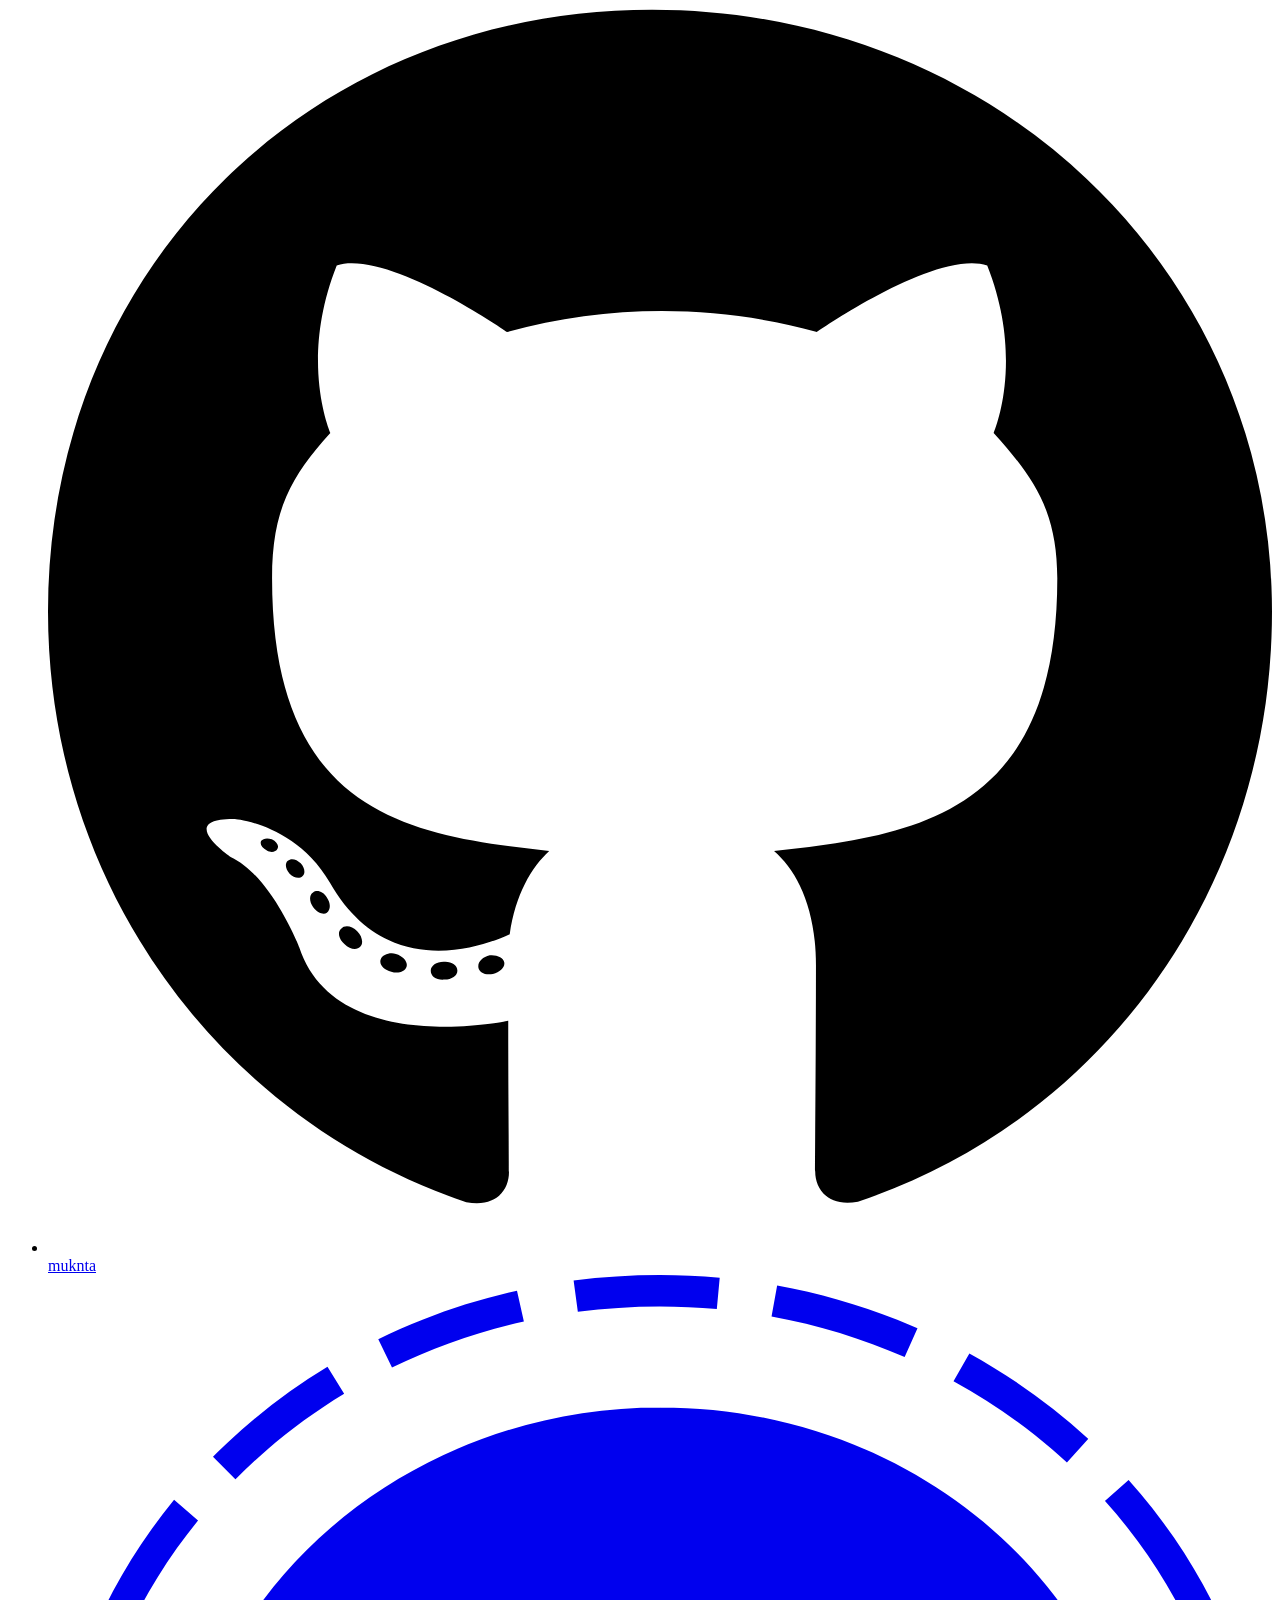
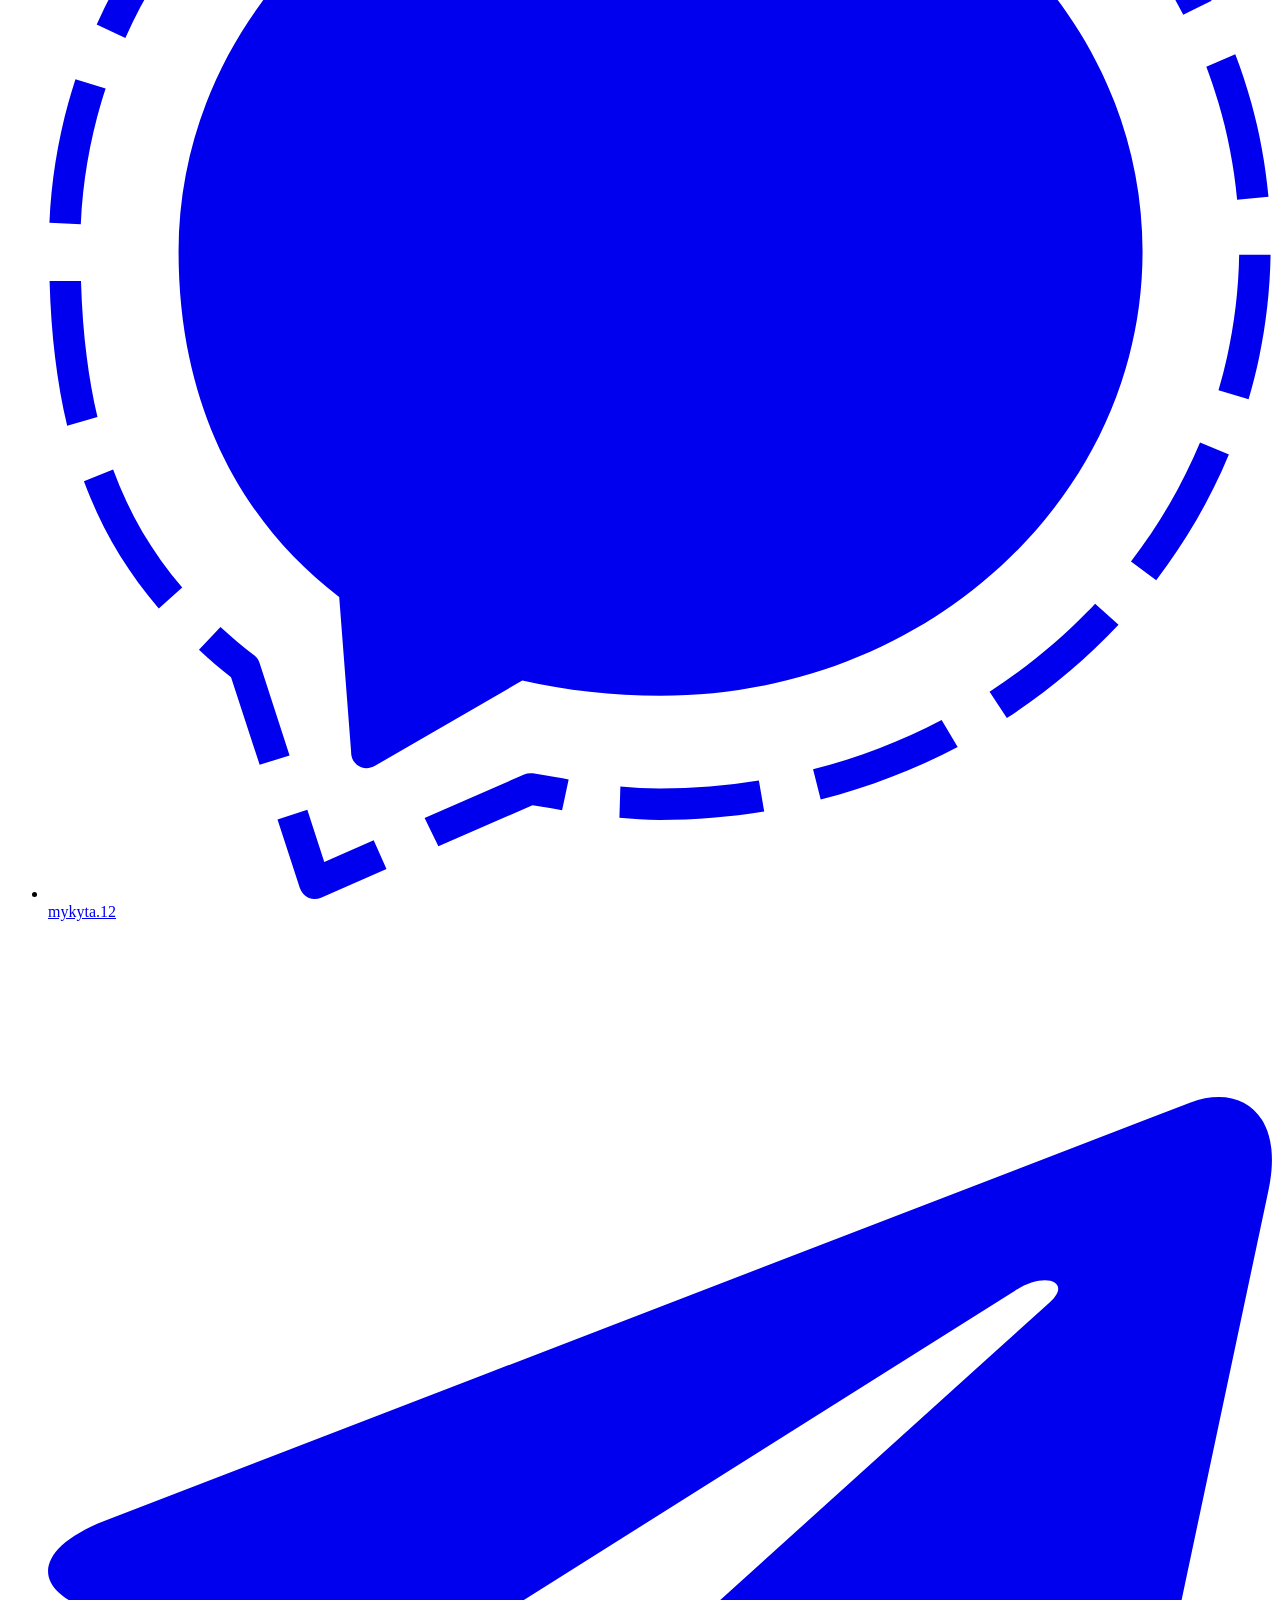
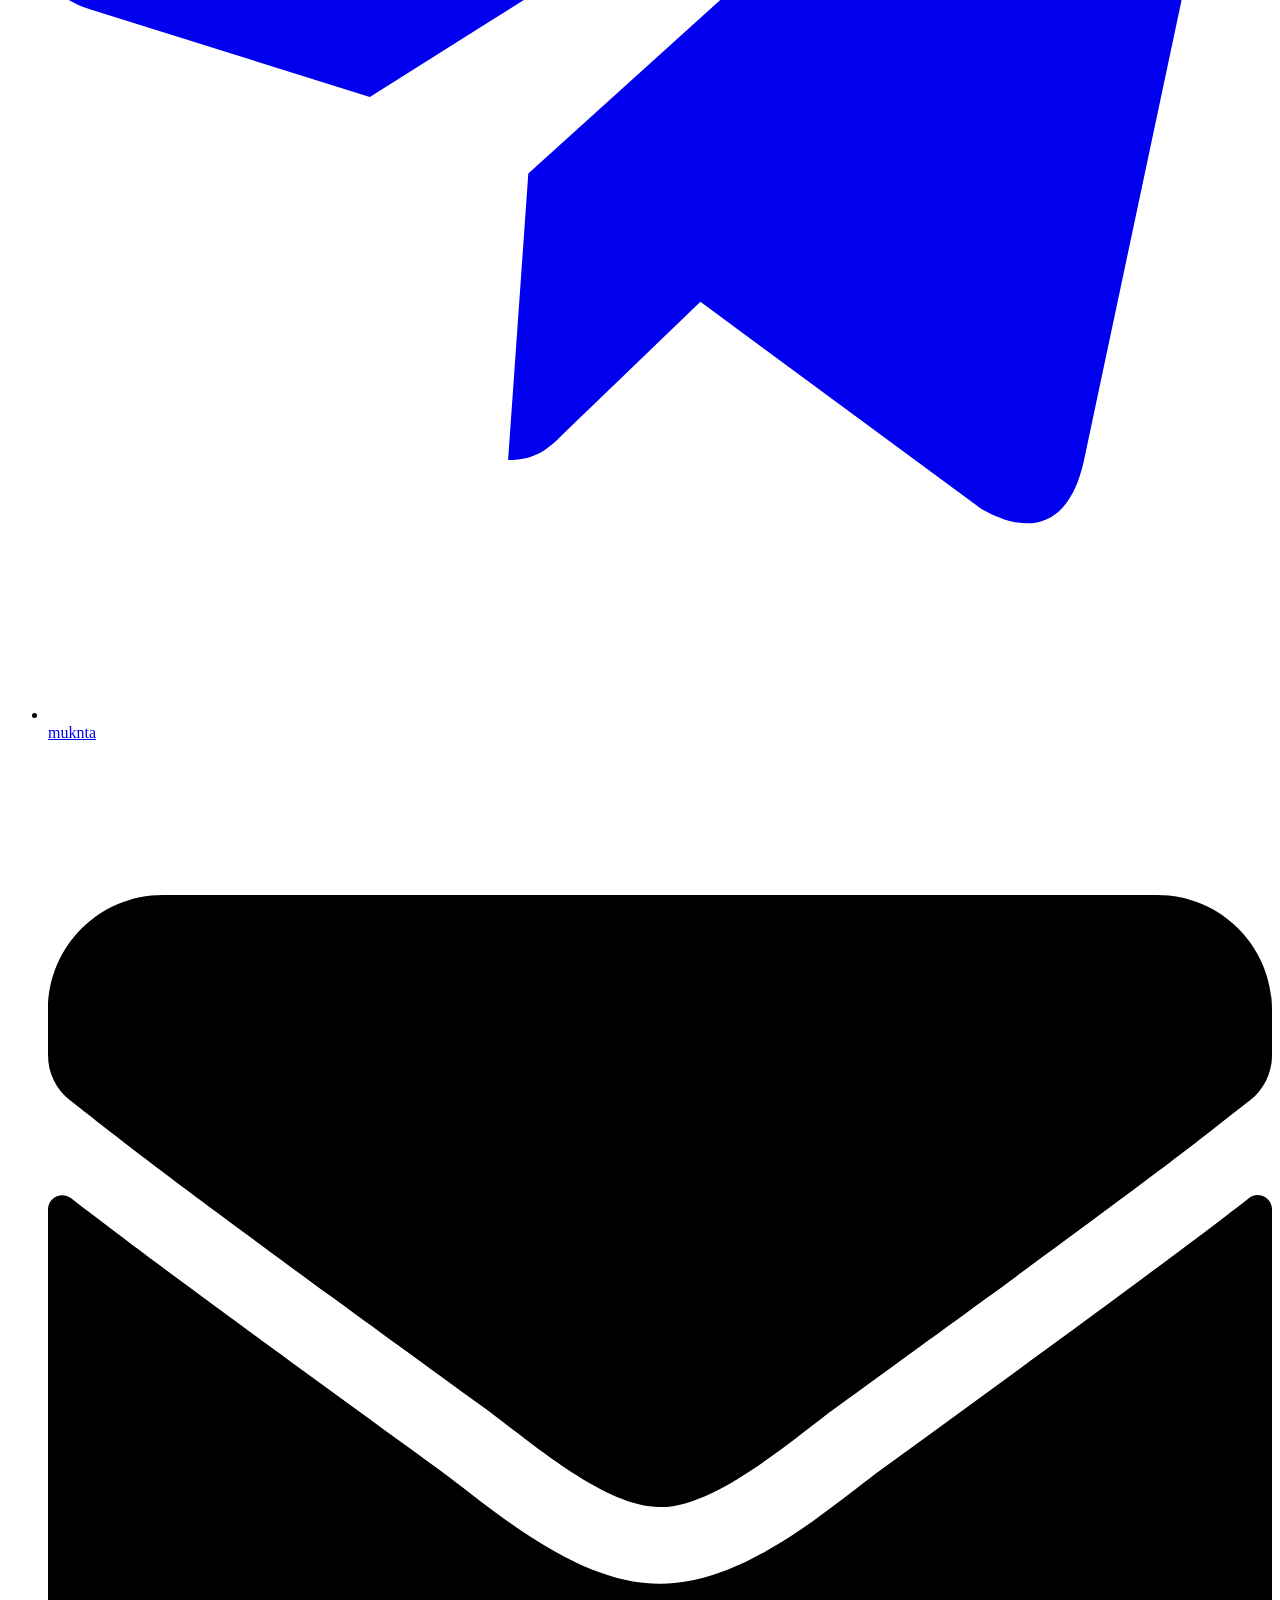
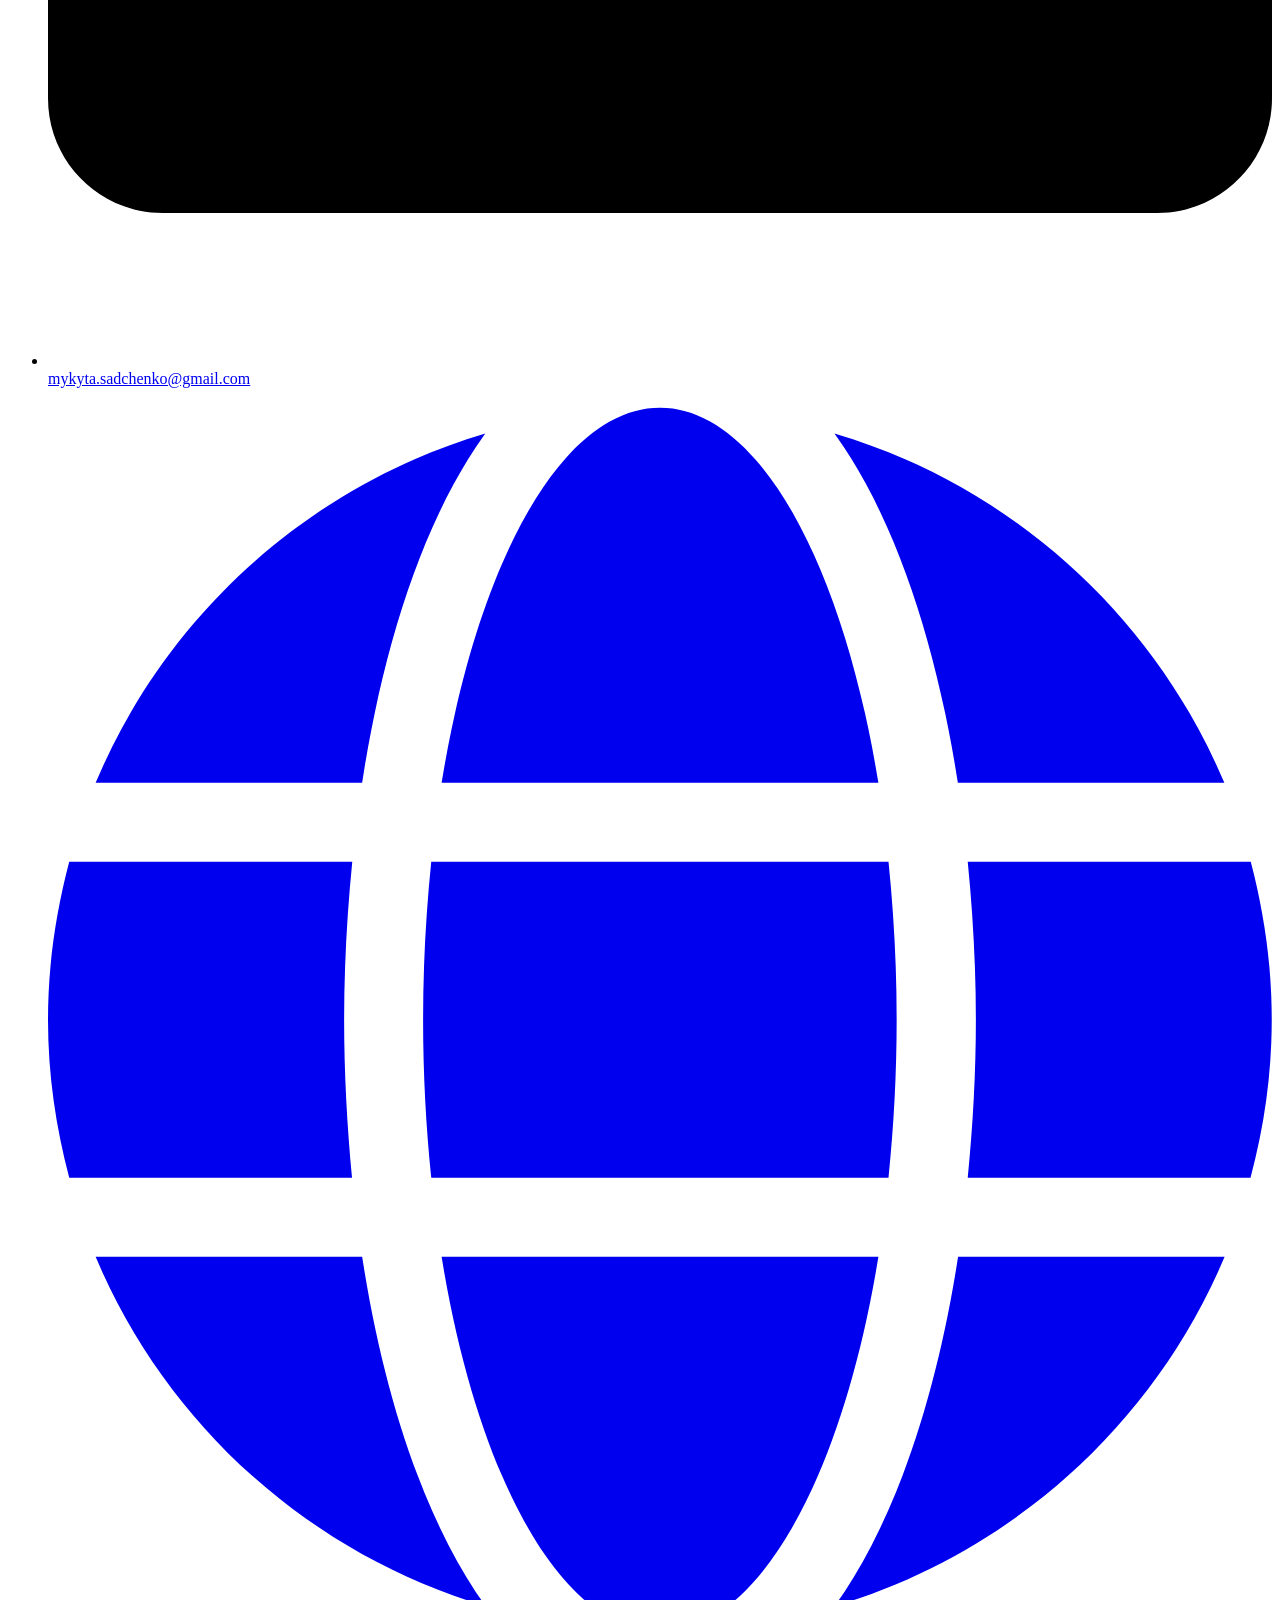
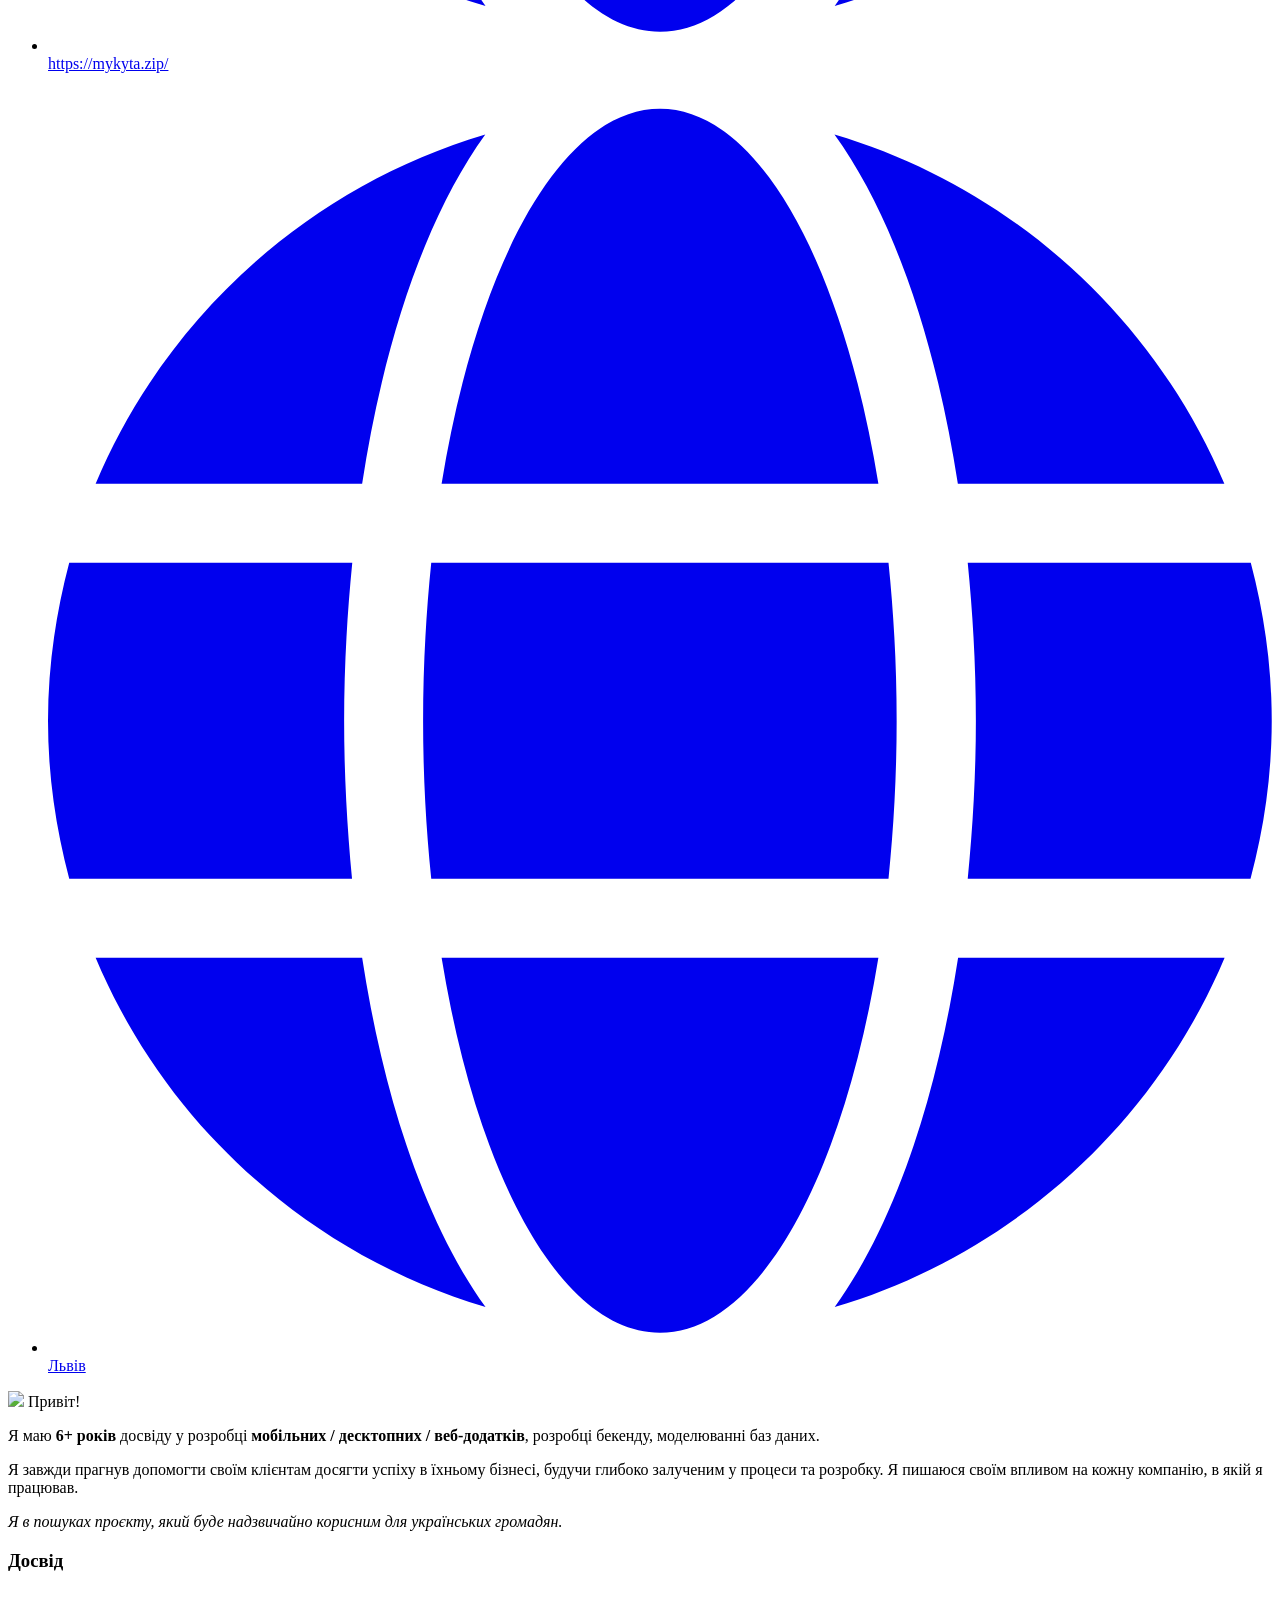
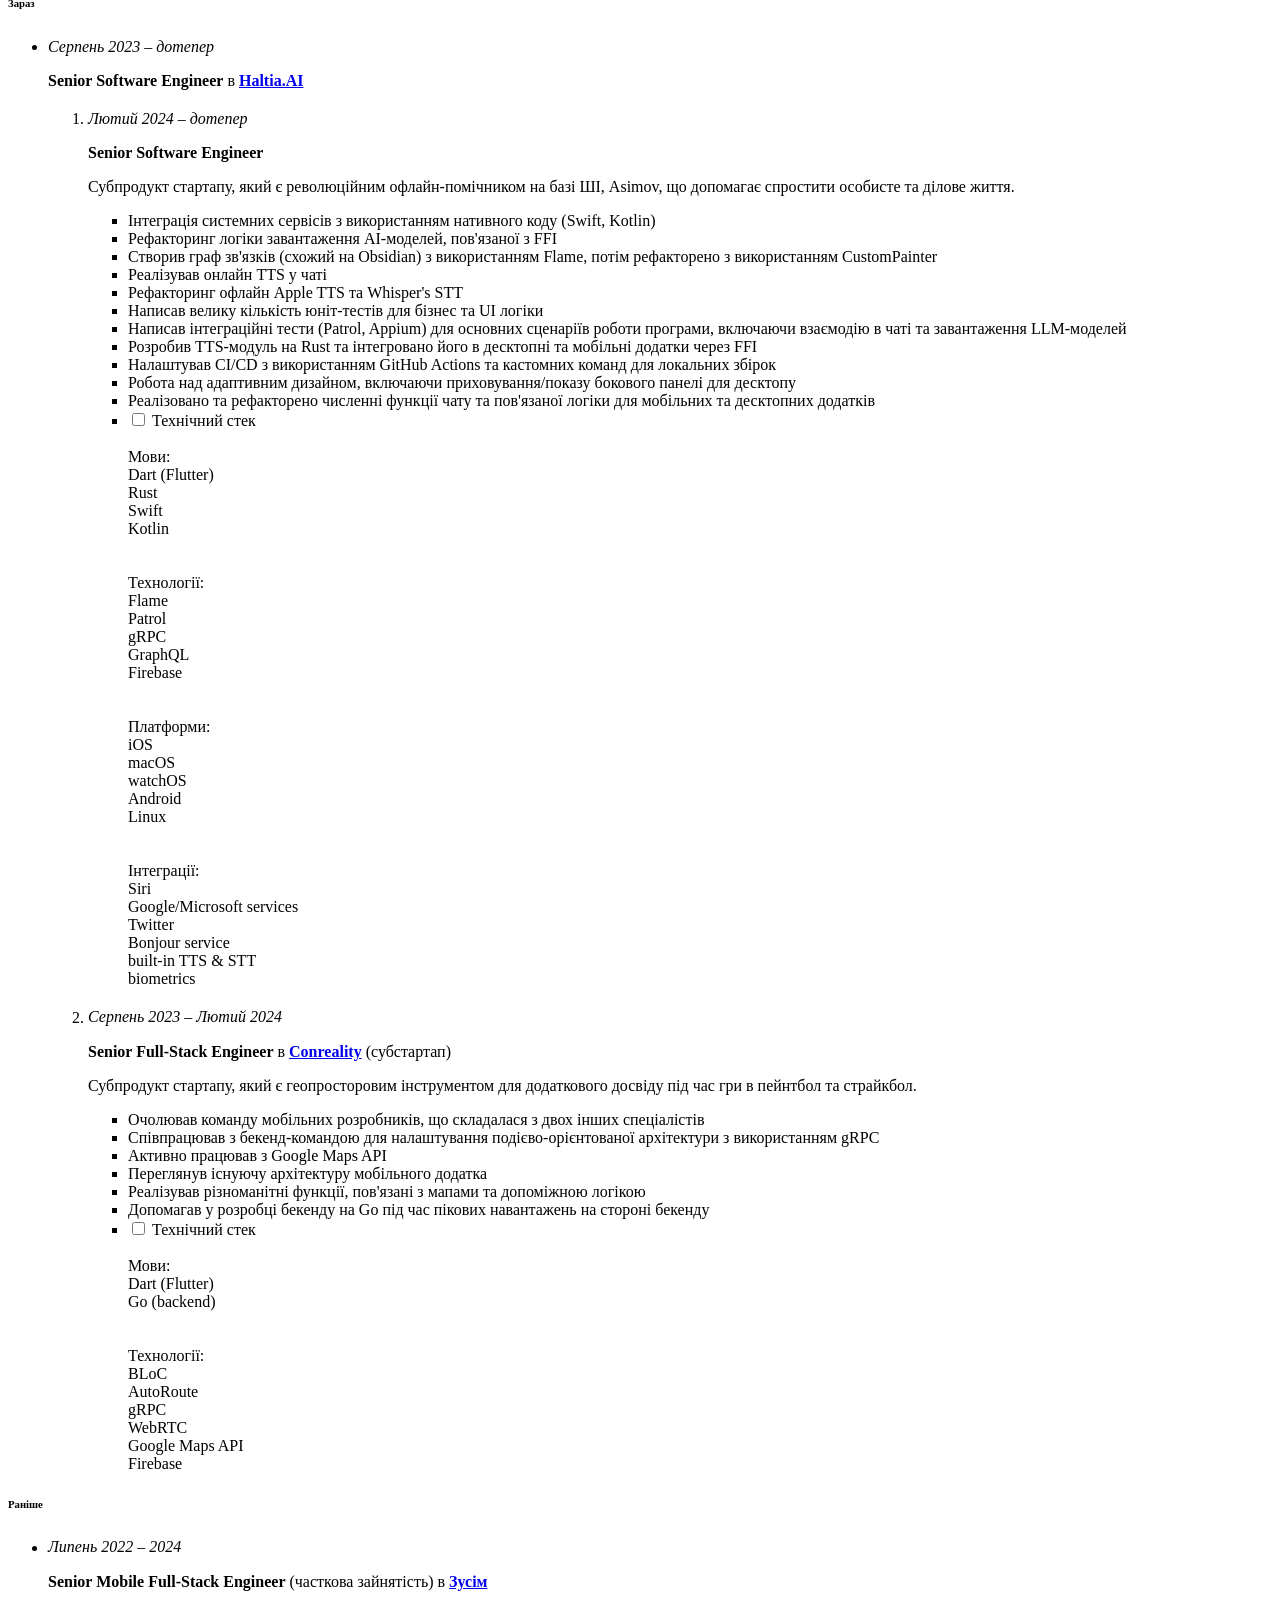
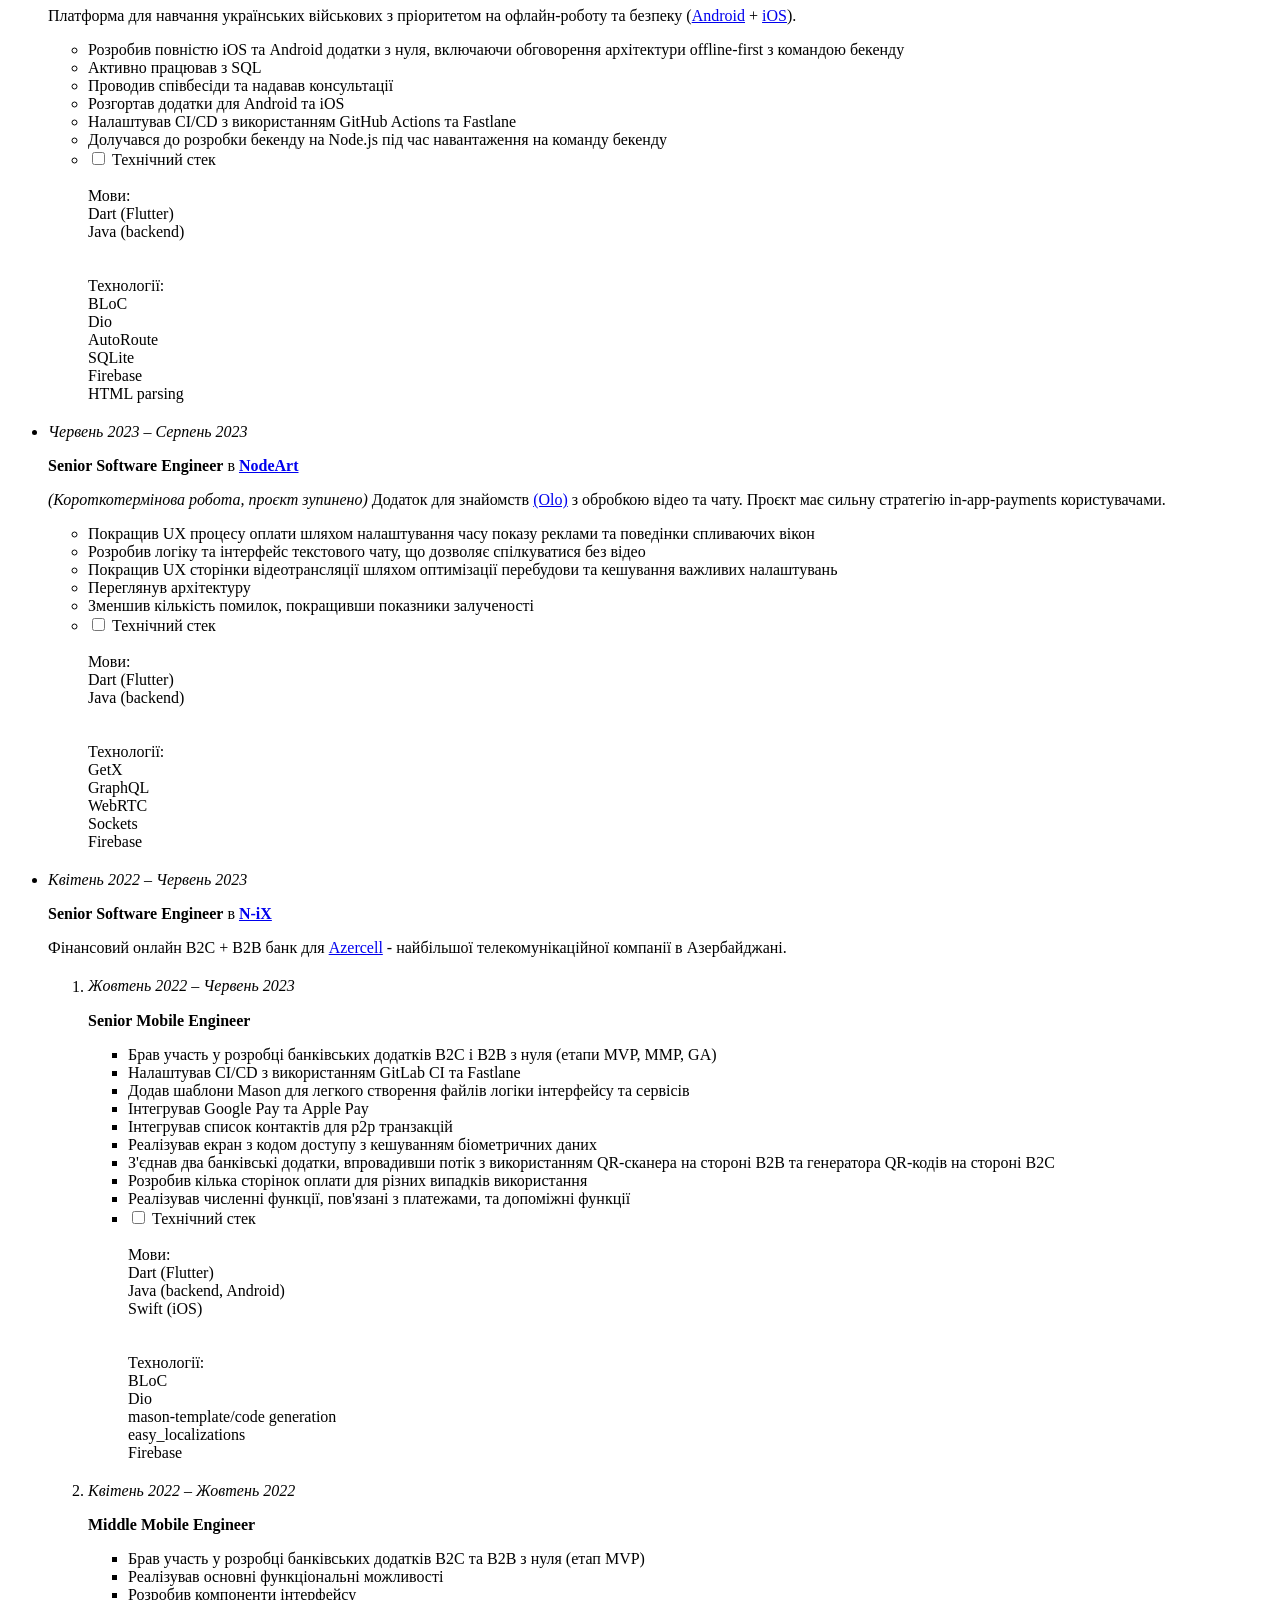
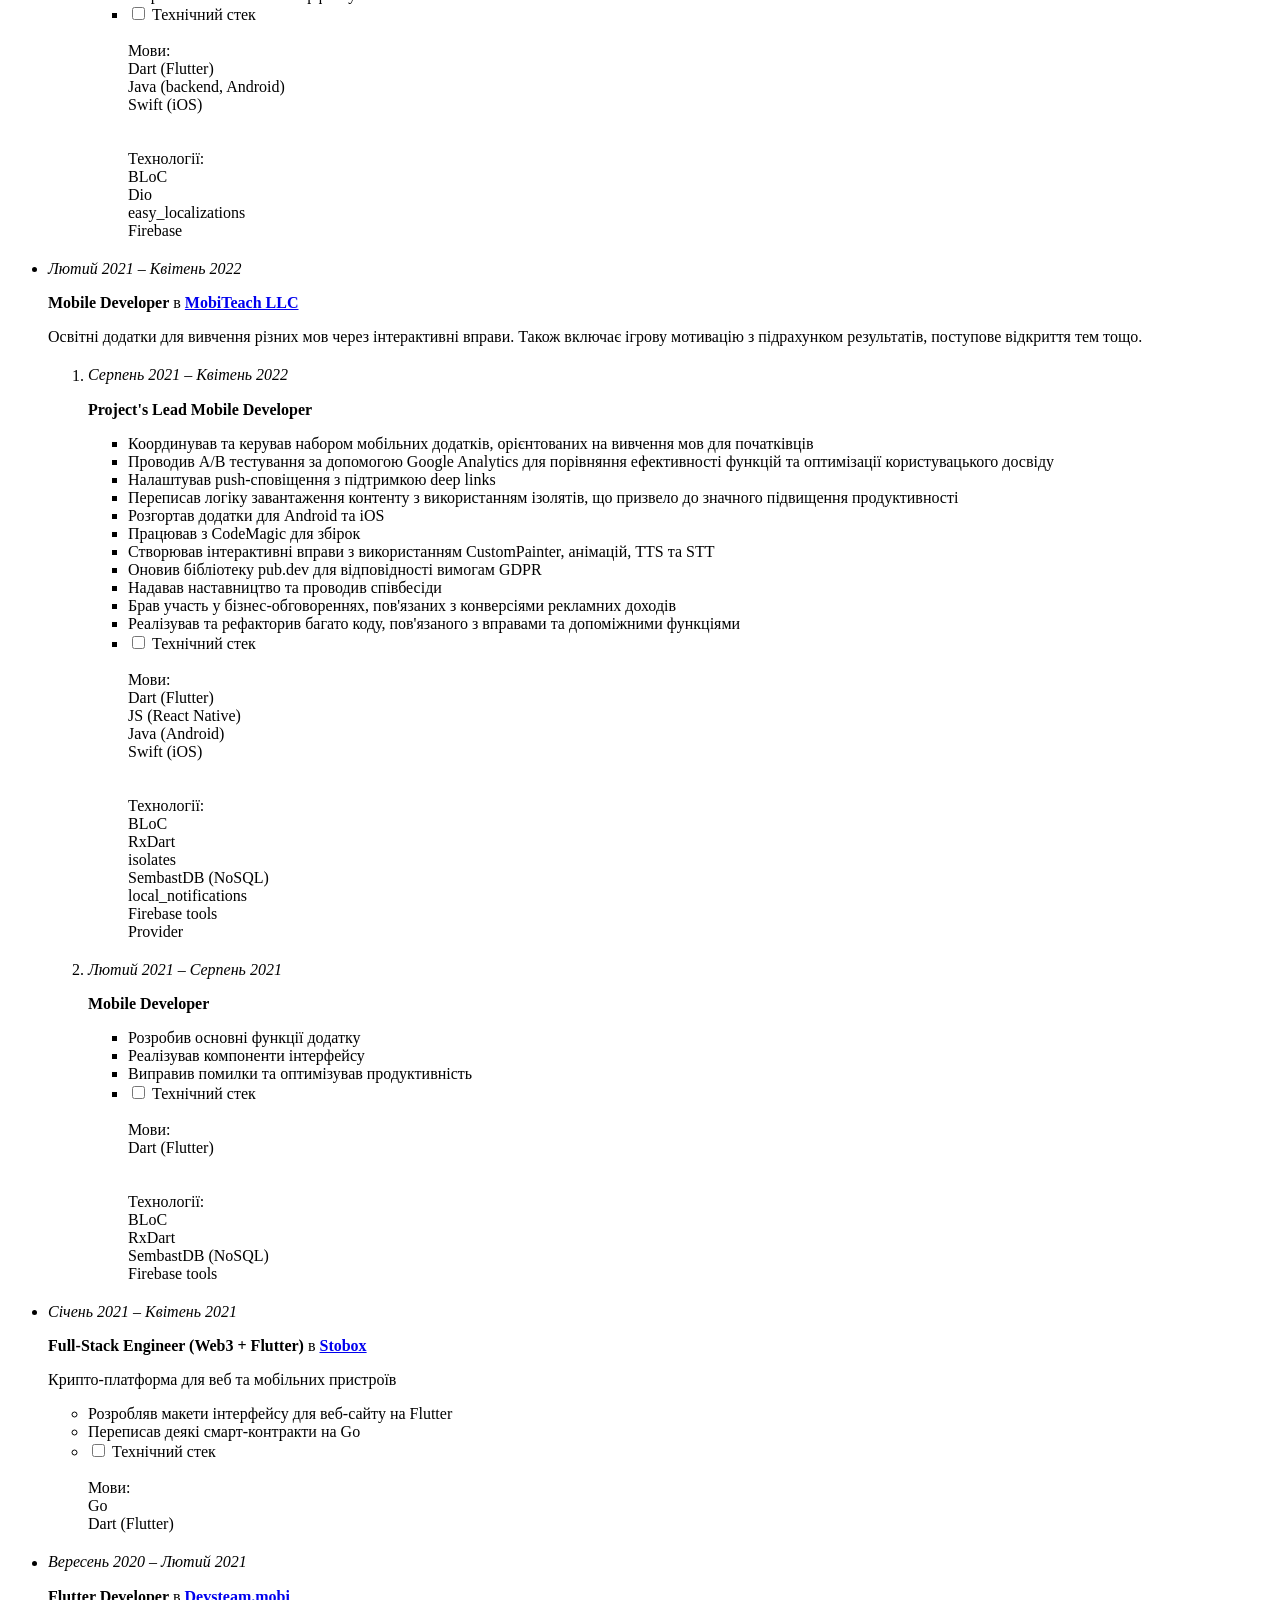
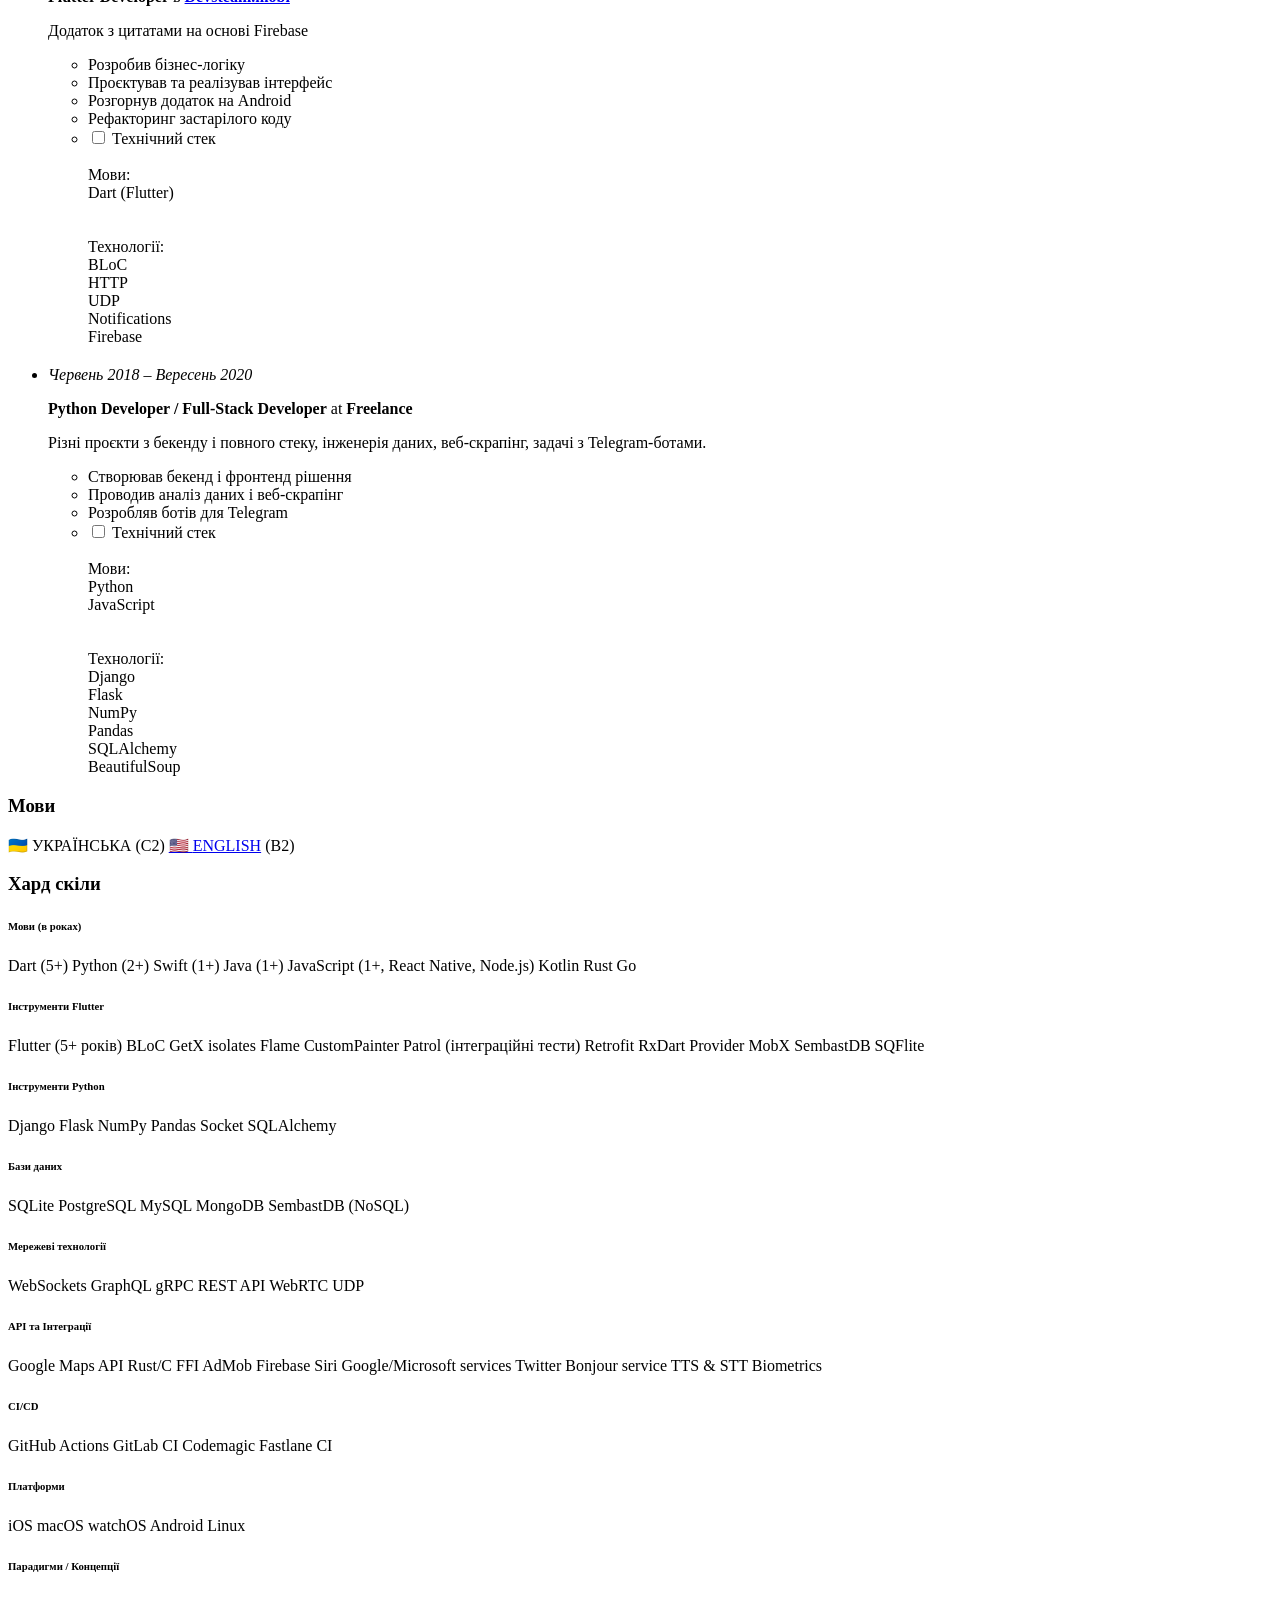
==== commit 41de1f6d: "Update desc" ====
--- a/uk-ua/index.html
+++ b/uk-ua/index.html
@@ -373,8 +373,8 @@
                                             (<a href="https://play.google.com/store/apps/details?id=zusim.app.zusim&hl=en" rel="external">Android</a> + <a
                                                 href="https://apps.apple.com/us/app/%D0%B7%D1%83%D1%81%D1%96%D0%BC/id6448213970" rel="external">iOS</a>).</p>
                                         <ul>
-                                            <li>Розробив повністю iOS та Android додатки з нуля, включаючи обговорення архітектури offline-first з
-                                                колегами та командою бекенду</li>
+                                            <li>Розробив повністю iOS та Android додатки з нуля, включаючи обговорення архітектури offline-first з командою бекенду
+                                            </li>
                                             <li>Активно працював з SQL</li>
                                             <li>Проводив співбесіди та надавав консультації</li>
                                             <li>Розгортав додатки для Android та iOS</li>
@@ -765,19 +765,6 @@
                                     <span class="tag">MongoDB</span>
                                     <span class="tag">SembastDB (NoSQL)</span>
                                 </p>
-                                <h6>Парадигми / Концепції</h6>
-                                <p class="tags small bulleted">
-                                    <span class="tag">OOP</span>
-                                    <span class="tag">Design Patterns</span>
-                                    <span class="tag">Data Structures</span>
-                                </p>
-                                <h6>Інструменти</h6>
-                                <p class="tags small bulleted">
-                                    <span class="tag">macOS</span>
-                                    <span class="tag">Linux</span>
-                                    <span class="tag">Vim</span>
-                                    <span class="tag">Git</span>
-                                </p>
                                 <h6>Мережеві технології</h6>
                                 <p class="tags small bulleted">
                                     <span class="tag">WebSockets</span>
@@ -814,6 +801,12 @@
                                     <span class="tag">watchOS</span>
                                     <span class="tag">Android</span>
                                     <span class="tag">Linux</span>
+                                </p>
+                                <h6>Парадигми / Концепції</h6>
+                                <p class="tags small bulleted">
+                                    <span class="tag">OOP</span>
+                                    <span class="tag">Design Patterns</span>
+                                    <span class="tag">Data Structures</span>
                                 </p>
                             </section>
                             <section>
